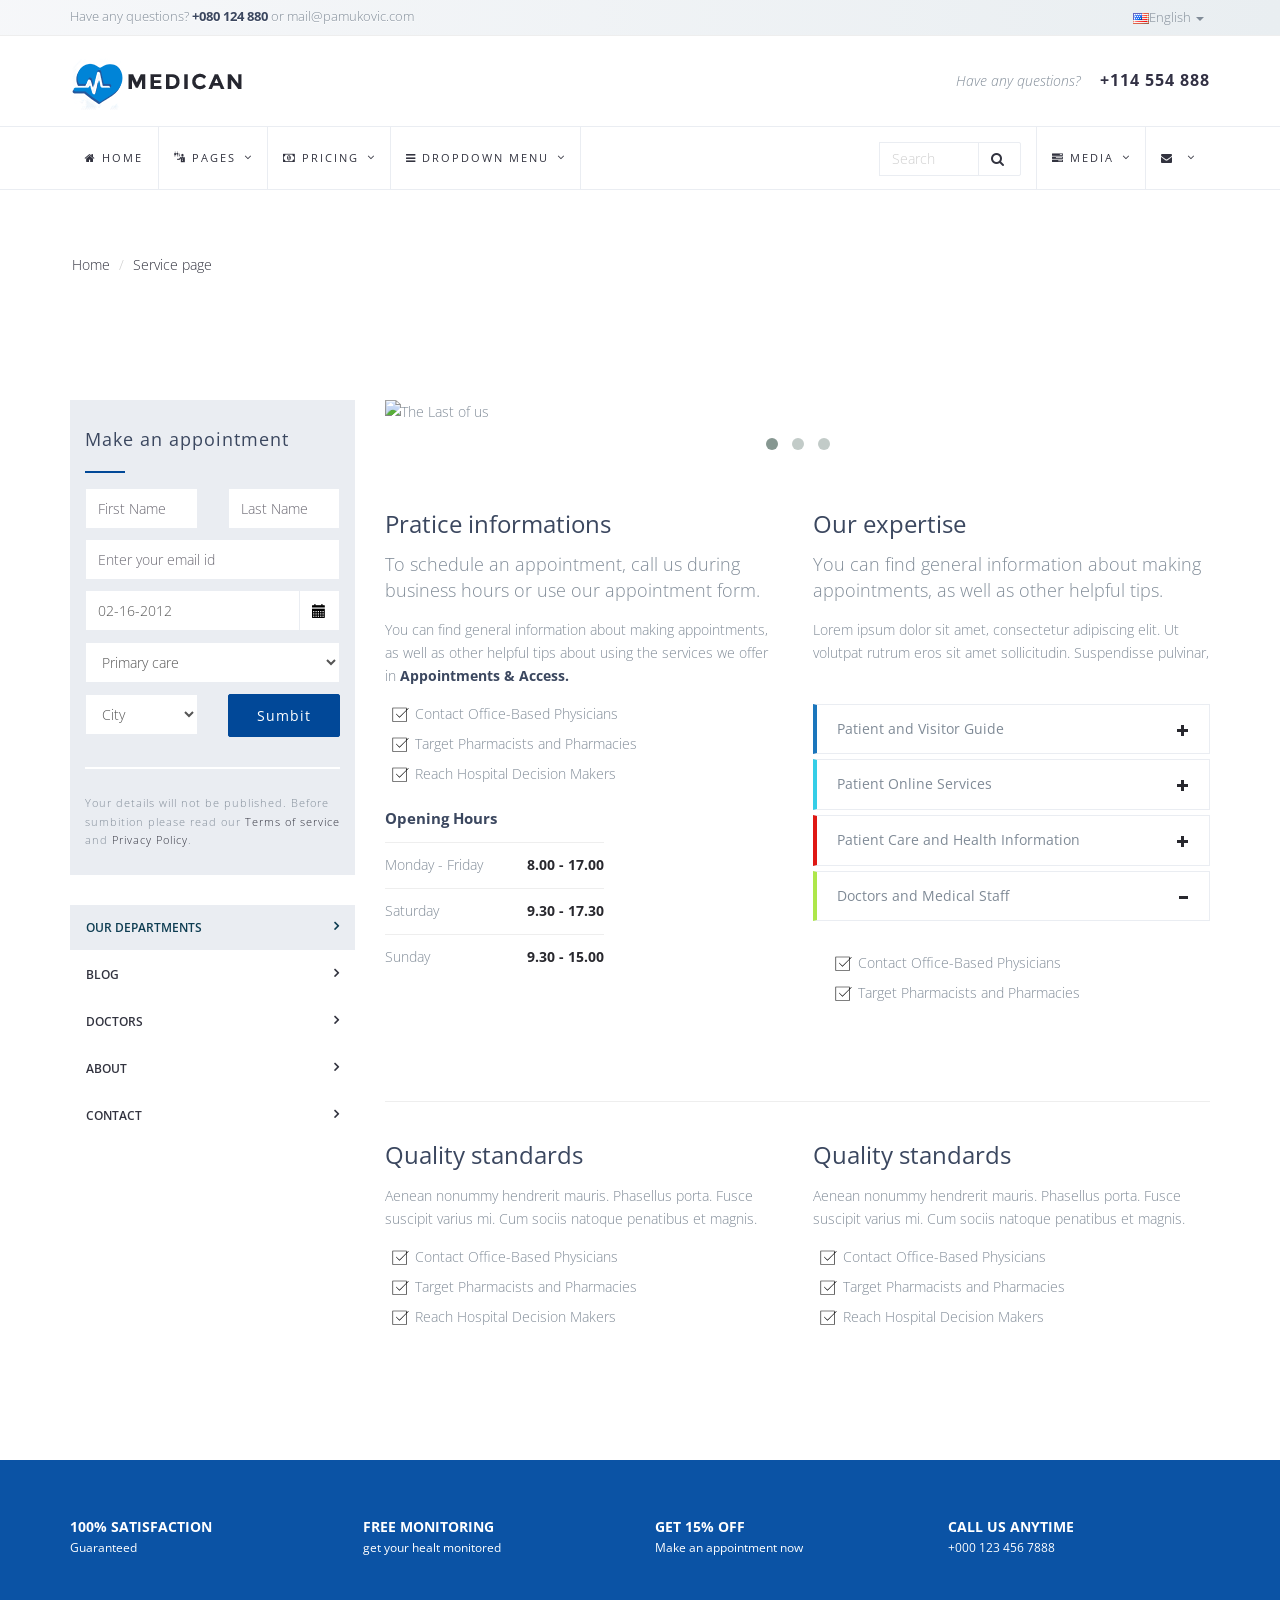
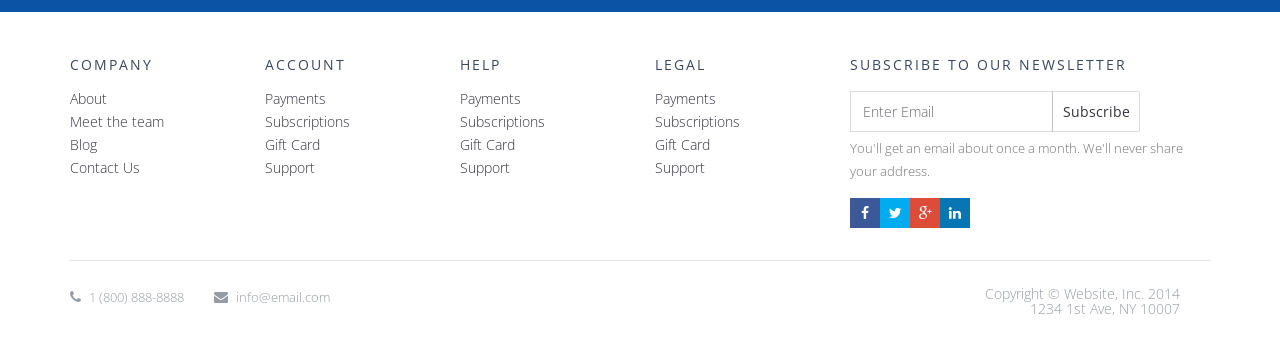
==== about_us.html @ ff120c90 "start" ====
<!DOCTYPE html>
<html lang="en">

<head>
    <meta charset="utf-8">
    <meta http-equiv="X-UA-Compatible" content="IE=edge">
    <meta name="viewport" content="width=device-width, initial-scale=1">
    <meta name="description" content="">
    <meta name="author" content="Codenpixel">
    <title>Medical Health HTML Bootstrap template</title>
    <!-- Bootstrap core CSS -->
    <link href="css/bootstrap.min.css" rel="stylesheet">
    <!-- WebFonts core CSS -->
    <link href="css/fonts.css" rel="stylesheet">
    <link href="css/animsition.css" rel="stylesheet">
    <!-- Simple Line Icons -->
    <link href="MegaNavbar/assets/plugins/simple-line-icons/simple-line-icons.css" rel="stylesheet">
    <!-- OWL -->
    <link href="css/owl.carousel.css" rel="stylesheet">
    <!-- REVOLUTION BANNER CSS SETTINGS -->
    <link rel="stylesheet" type="text/css" href="rs-plugin/css/settings.css" media="screen" />
    <!-- MegaNavbar-->
    <link rel="stylesheet" type="text/css" href="MegaNavbar/assets/css/MegaNavbar.min.css">
    <link rel="stylesheet" type="text/css" href="MegaNavbar/assets/css/skins/navbar-default.css">
    <link rel="stylesheet" type="text/css" href="MegaNavbar/assets/css/animation/animation.css">
    <!-- Custom styles for this template -->
    <link href="css/style.css" rel="stylesheet">
    <!-- Goole fonts -->
    <link href="http://fonts.googleapis.com/css?family=Open+Sans:300italic,400,300,600,700,800" rel="stylesheet" type="text/css">
    <!-- HTML5 shim and Respond.js for IE8 support of HTML5 elements and media queries -->
    <!--[if lt IE 9]>
      <script src="https://oss.maxcdn.com/html5shiv/3.7.2/html5shiv.min.js"></script>
      <script src="https://oss.maxcdn.com/respond/1.4.2/respond.min.js"></script>
      <![endif]-->
</head>

<body>
    <div class="animsition">
        <div class="wrapper">
            <header id="header">
                <!-- Top Header Section Start -->
                <div class="top-bar bg-light hdden-xs">
                    <div class="container">
                        <div class="row">
                            <div class="col-sm-4 list-inline list-unstyled no-margin hidden-xs">
                                <p class="no-margin">Have any questions? <strong>+080 124 880</strong> or mail@pamukovic.com</p>
                            </div>
                            <div class="btn-group pull-right col-sm-8">
                                <button class="dropdown-toggle language" type="button" data-toggle="dropdown" aria-expanded="false">
                                    <img src="images/us.png" width="16" height="11" alt="EN Language">English <span class="caret"></span>
                                </button>
                                <ul class="dropdown-menu no-border-radius no-shadow">
                                    <li>
                                        <a href="#">
                                            <img src="images/us.png" width="16" height="11" alt="EN Language">[US] English
                                        </a>
                                    </li>
                                    <li>
                                        <a href="#">
                                            <img src="images/de.png" width="16" height="11" alt="DE Language">[DE] German
                                        </a>
                                    </li>
                                    <li>
                                        <a href="#">
                                            <img src="images/fr.png" width="16" height="11" alt="FR Language">[FR] French
                                        </a>
                                    </li>
                                    <li>
                                        <a href="#">
                                            <img src="images/ru.png" width="16" height="11" alt="RU Language">[RU] Russian
                                        </a>
                                    </li>
                                </ul>
                            </div>
                        </div>
                    </div>
                </div>
                <!-- /.top bar -->
                <!-- begin Logo and info -->
                <div class="container middle-bar hidden-xs">
                    <div class="row">
                        <a href="index.html" class="logo col-sm-3">
                            <img src="images/logo-dark.png" class="img-responsive" alt="" />
                        </a>
                        <div class="col-sm-8 col-sm-offset-1 contact-info">
                            <p>Have any questions? <span>+114 554 888</span>
                            </p>
                        </div>
                    </div>
                </div>
                <!-- /.middle -->
                <!-- begin MegaNavbar-->
                <div class="nav-wrap-holder">
                    <div class="container" id="nav_wrapper">
                        <nav class="navbar navbar-static-top navbar-default no-border-radius xs-height100" id="main_navbar" role="navigation">
                            <div class="container-fluid">
                                <!-- Brand and toggle get grouped for better mobile display -->
                                <div class="navbar-header">
                                    <button type="button" class="navbar-toggle" data-toggle="collapse" data-target="#MegaNavbarID">
                                        <span class="sr-only">Toggle navigation</span>
                                        <span class="icon-bar"></span><span class="icon-bar"></span><span class="icon-bar"></span>
                                    </button>
                                    <a href="index.html" class="navbar-brand logo col-sm-3 visible-xs-block">
                                        <img src="images/logo-dark.png" class="img-responsive" alt="" />
                                    </a>
                                </div>
                                <!-- Collect the nav links, forms, and other content for toggling -->
                                <div class="collapse navbar-collapse" id="MegaNavbarID">
                                    <!-- regular link -->
                                    <ul class="nav navbar-nav navbar-left">
                                        <li><a href="index.html"><i class="fa fa-home"></i> <span class="hidden-sm">Home</span></a>
                                        </li>
                                        <li class="divider"></li>
                                        <li class="dropdown-full no-shadow no-border-radius">
                                            <a data-toggle="dropdown" href="javascript:void(0);" class="dropdown-toggle"><span class="icon-i-family-practice" aria-hidden="true"></span>&nbsp;<span class="hidden-sm hidden-md reverse">Pages</span><span class="caret"></span></a>
                                            <div class="dropdown-menu row drop-image">
                                                <ul class="row">
                                                    <li class="col-xs-6 col-sm-3 col-md-3 col-lg-3">
                                                        <ul>
                                                            <li class="dropdown-header">Service pages</li>
                                                            <li><a href="service-details.html">Service details</a>
                                                            </li>
                                                            <li><a href="service.html">Service list</a>
                                                            </li>
                                                            <li class="divider"></li>
                                                            <li class="dropdown-header">Extra pages</li>
                                                            <li><a href="timetable.html">jQuery timetable page</a>
                                                            </li>
                                                            <li><a href="pricing.html">Pricing</a>
                                                            </li>
                                                            <li><a href="contact.html">Contact</a>
                                                            </li>
                                                            <li><a href="faq.html">FAQ page</a>
                                                            </li>
                                                        </ul>
                                                    </li>
                                                    <li class="col-xs-6 col-sm-3 col-md-3 col-lg-3">
                                                        <ul>
                                                            <li class="dropdown-header">Template features</li>
                                                            <li><a href="icons.html">Medical Icons</a>
                                                            </li>
                                                            <li><a href="features.html">Elements</a>
                                                            </li>
                                                            <li class="divider"></li>
                                                            <li class="dropdown-header">Blog pages</li>
                                                            <li><a href="blog-post.html">Blog post</a>
                                                            </li>
                                                            <li><a href="blog.html">Blog</a>
                                                            </li>
                                                        </ul>
                                                    </li>
                                                    <li class="col-xs-6 col-sm-3 col-md-3 col-lg-3">
                                                        <ul>
                                                            <li class="dropdown-header">Info pages</li>
                                                            <li><a href="about_us.html">About us page</a>
                                                            </li>
                                                            <li><a href="about_2.html">Team page</a>
                                                            </li>
                                                            <li class="divider"></li>
                                                            <li class="dropdown-header">Newsletter</li>
                                                            <li>
                                                                <form class="form" role="form">
                                                                    <div class="form-group">
                                                                        <label class="sr-only" for="email">Email address</label>
                                                                        <input type="email" class="form-control" id="e-mail" placeholder="Enter email">
                                                                    </div>
                                                                    <button type="submit" class="btn btn-primary btn-block btn-fill">Sign in</button>
                                                                </form>
                                                            </li>
                                                        </ul>
                                                    </li>
                                                    <li class="col-xs-6 col-sm-3 col-md-3 col-lg-3 hidden-xs">
                                                        <figure>
                                                            <img src="http://placehold.it/400x600" class="img-responsive menu-img" alt="">
                                                        </figure>
                                                    </li>
                                                </ul>
                                            </div>
                                        </li>
                                        <li class="divider"></li>
                                        <!-- dropdown active -->
                                        <li class="dropdown-full no-border-radius no-shadow">
                                            <a data-toggle="dropdown" href="javascript:void(0);" class="dropdown-toggle"><i class="fa fa-money"></i>&nbsp;<span class="hidden-sm hidden-md reverse">Pricing</span><span class="caret"></span></a>
                                            <div class="dropdown-menu no-padding HingeUpToDown">
                                                <ul id="myTab" style="margin-top: 1px;">
                                                    <li class="col-lg-3 col-md-3 col-sm-3 col-xs-6 no-padding active"><a href="#1" data-toggle="tab">Dental care</a>
                                                    </li>
                                                    <li class="col-lg-3 col-md-3 col-sm-3 col-xs-6 no-padding"><a href="#2" data-toggle="tab">Mental health</a>
                                                    </li>
                                                    <li class="col-lg-3 col-md-3 col-sm-3 col-xs-6 no-padding"><a href="#3" data-toggle="tab">Gnathological treatment</a>
                                                    </li>
                                                    <li class="col-lg-3 col-md-3 col-sm-3 col-xs-6 no-padding"><a href="pricing.html">View All Prices</a>
                                                    </li>
                                                </ul>
                                                <div id="myTabContent" class="tab-content">
                                                    <div class="tab-pane active" id="1">
                                                        <ul class="row">
                                                            <li class="col-lg-12 col-md-12 col-sm-12 col-xs-12 dropdown-header text-center" style="margin: 0 -1px; width: calc(100% + 2px); padding:0 15px;">
                                                                <h4 class="bg-blue-light">
                                                      You can find our prices here. For a personalized calculation please Contact us
                                                   </h4>
                                                            </li>
                                                        </ul>
                                                        <div class="divided">
                                                            <ul class="category-procedures col-sm-3 col-xs-6 col-md-3 h-divided">
                                                                <li class="first">
                                                                    <a href="#">
                                                                        <span class="price">€345</span>
                                                                        <span class="text"><strong>Consultation</strong> from</span>
                                                                    </a>
                                                                </li>
                                                                <li>
                                                                    <a href="#">
                                                                        <span class="price">€124</span>
                                                                        <span class="text"><strong>Digital X-Ray</strong></span>
                                                                    </a>
                                                                </li>
                                                                <li>
                                                                    <a href="#">
                                                                        <span class="price">€160</span>
                                                                        <span class="text"><strong>CT Scan</strong></span>
                                                                    </a>
                                                                </li>
                                                                <li class="last">
                                                                    <a href="#">
                                                                        <span class="price">€29</span>
                                                                        <span class="text"><strong>Gnathological treatment </strong></span>
                                                                    </a>
                                                                </li>
                                                            </ul>
                                                            <ul class="category-procedures col-sm-3 col-xs-6 col-md-3 h-divided">
                                                                <li class="first">
                                                                    <a href="#">
                                                                        <span class="price">€345</span>
                                                                        <span class="text"><strong>Dental Implants</strong> from</span>
                                                                    </a>
                                                                </li>
                                                                <li>
                                                                    <a href="#">
                                                                        <span class="price">€124</span>
                                                                        <span class="text"><strong>Crowns</strong> from</span>
                                                                    </a>
                                                                </li>
                                                                <li>
                                                                    <a href="#">
                                                                        <span class="price">€160</span>
                                                                        <span class="text"><strong>Crowns</strong> from</span>
                                                                    </a>
                                                                </li>
                                                                <li class="last">
                                                                    <a href="#">
                                                                        <span class="price">€29</span>
                                                                        <span class="text"><strong>Veneers</strong> from</span>
                                                                    </a>
                                                                </li>
                                                            </ul>
                                                            <ul class="category-procedures col-sm-3 col-xs-6 col-md-3 h-divided">
                                                                <li class="first">
                                                                    <a href="#">
                                                                        <span class="price">€345</span>
                                                                        <span class="text"><strong>Dental Implants</strong> from</span>
                                                                    </a>
                                                                </li>
                                                                <li>
                                                                    <a href="#">
                                                                        <span class="price">€124</span>
                                                                        <span class="text"><strong>Crowns</strong> from</span>
                                                                    </a>
                                                                </li>
                                                                <li>
                                                                    <a href="#">
                                                                        <span class="price">€160</span>
                                                                        <span class="text"><strong>Crowns</strong> from</span>
                                                                    </a>
                                                                </li>
                                                                <li class="last">
                                                                    <a href="#">
                                                                        <span class="price">€29</span>
                                                                        <span class="text"><strong>Veneers</strong> from</span>
                                                                    </a>
                                                                </li>
                                                            </ul>
                                                            <ul class="category-procedures col-sm-3 col-xs-6 col-md-3 h-divided">
                                                                <li class="first">
                                                                    <a href="#">
                                                                        <span class="price">€345</span>
                                                                        <span class="text"><strong>Dental Implants</strong> from</span>
                                                                    </a>
                                                                </li>
                                                                <li>
                                                                    <a href="#">
                                                                        <span class="price">€124</span>
                                                                        <span class="text"><strong>Crowns</strong> from</span>
                                                                    </a>
                                                                </li>
                                                                <li>
                                                                    <a href="#">
                                                                        <span class="price">€160</span>
                                                                        <span class="text"><strong>Crowns</strong> from</span>
                                                                    </a>
                                                                </li>
                                                                <li class="last">
                                                                    <a href="#">
                                                                        <span class="price">€29</span>
                                                                        <span class="text"><strong>Veneers</strong> from</span>
                                                                    </a>
                                                                </li>
                                                            </ul>
                                                        </div>
                                                    </div>
                                                    <div class="tab-pane" id="2">
                                                        <ul class="row">
                                                            <li class="col-lg-12 col-md-12 col-sm-12 col-xs-12 dropdown-header text-center" style="margin: 0 -1px; width: calc(100% + 2px); padding:0 15px;">
                                                                <h4 class="bg-green color-white">
                                                      You can find our prices here. For a personalized calculation please Contact us
                                                   </h4>
                                                            </li>
                                                        </ul>
                                                        <div class="divided">
                                                            <ul class="category-procedures col-sm-3 col-xs-6 col-md-3 h-divided">
                                                                <li class="first">
                                                                    <a href="#">
                                                                        <span class="price">€95</span>
                                                                        <span class="text"><strong>Paediatric</strong> from</span>
                                                                    </a>
                                                                </li>
                                                                <li>
                                                                    <a href="#">
                                                                        <span class="price">€200</span>
                                                                        <span class="text"><strong>Genetic</strong></span>
                                                                    </a>
                                                                </li>
                                                                <li>
                                                                    <a href="#">
                                                                        <span class="price">€160</span>
                                                                        <span class="text"><strong>CT Scan</strong></span>
                                                                    </a>
                                                                </li>
                                                                <li class="last">
                                                                    <a href="#">
                                                                        <span class="price">€29</span>
                                                                        <span class="text"><strong>Gnathological treatment </strong></span>
                                                                    </a>
                                                                </li>
                                                            </ul>
                                                            <ul class="category-procedures col-sm-3 col-xs-6 col-md-3 h-divided">
                                                                <li class="first">
                                                                    <a href="#">
                                                                        <span class="price">€345</span>
                                                                        <span class="text"><strong>Dental Implants</strong> from</span>
                                                                    </a>
                                                                </li>
                                                                <li>
                                                                    <a href="#">
                                                                        <span class="price">€124</span>
                                                                        <span class="text"><strong>Crowns</strong> from</span>
                                                                    </a>
                                                                </li>
                                                                <li>
                                                                    <a href="#">
                                                                        <span class="price">€160</span>
                                                                        <span class="text"><strong>Crowns</strong> from</span>
                                                                    </a>
                                                                </li>
                                                                <li class="last">
                                                                    <a href="#">
                                                                        <span class="price">€29</span>
                                                                        <span class="text"><strong>Veneers</strong> from</span>
                                                                    </a>
                                                                </li>
                                                            </ul>
                                                            <ul class="category-procedures col-sm-3 col-xs-6 col-md-3 h-divided">
                                                                <li class="first">
                                                                    <a href="#">
                                                                        <span class="price">€345</span>
                                                                        <span class="text"><strong>Dental Implants</strong> from</span>
                                                                    </a>
                                                                </li>
                                                                <li>
                                                                    <a href="#">
                                                                        <span class="price">€124</span>
                                                                        <span class="text"><strong>Crowns</strong> from</span>
                                                                    </a>
                                                                </li>
                                                                <li>
                                                                    <a href="#">
                                                                        <span class="price">€160</span>
                                                                        <span class="text"><strong>Crowns</strong> from</span>
                                                                    </a>
                                                                </li>
                                                                <li class="last">
                                                                    <a href="#">
                                                                        <span class="price">€29</span>
                                                                        <span class="text"><strong>Veneers</strong> from</span>
                                                                    </a>
                                                                </li>
                                                            </ul>
                                                            <ul class="category-procedures col-sm-3 col-xs-6 col-md-3 h-divided">
                                                                <li class="first">
                                                                    <a href="#">
                                                                        <span class="price">€345</span>
                                                                        <span class="text"><strong>Dental Implants</strong> from</span>
                                                                    </a>
                                                                </li>
                                                                <li>
                                                                    <a href="#">
                                                                        <span class="price">€124</span>
                                                                        <span class="text"><strong>Crowns</strong> from</span>
                                                                    </a>
                                                                </li>
                                                                <li>
                                                                    <a href="#">
                                                                        <span class="price">€160</span>
                                                                        <span class="text"><strong>Crowns</strong> from</span>
                                                                    </a>
                                                                </li>
                                                                <li class="last">
                                                                    <a href="#">
                                                                        <span class="price">€29</span>
                                                                        <span class="text"><strong>Veneers</strong> from</span>
                                                                    </a>
                                                                </li>
                                                            </ul>
                                                        </div>
                                                    </div>
                                                    <div class="tab-pane " id="videohive">
                                                        <ul class="row">
                                                            <li class="col-lg-12 col-md-12 col-sm-12 col-xs-12 dropdown-header text-center" style="margin: 0 -1px; width: calc(100% + 2px); padding:0 15px;">
                                                                <h4 class="bg-red color-white">
                                                      You can find our prices here. For a personalized calculation please Contact us
                                                   </h4>
                                                            </li>
                                                        </ul>
                                                        <div class="divided">
                                                            <ul class="category-procedures col-sm-3 col-xs-6 col-md-3 h-divided">
                                                                <li class="first">
                                                                    <a href="#">
                                                                        <span class="price">€345</span>
                                                                        <span class="text"><strong>Consultation</strong> from</span>
                                                                    </a>
                                                                </li>
                                                                <li>
                                                                    <a href="#">
                                                                        <span class="price">€124</span>
                                                                        <span class="text"><strong>Digital X-Ray</strong></span>
                                                                    </a>
                                                                </li>
                                                                <li>
                                                                    <a href="#">
                                                                        <span class="price">€160</span>
                                                                        <span class="text"><strong>CT Scan</strong></span>
                                                                    </a>
                                                                </li>
                                                                <li class="last">
                                                                    <a href="#">
                                                                        <span class="price">€29</span>
                                                                        <span class="text"><strong>Gnathological treatment </strong></span>
                                                                    </a>
                                                                </li>
                                                            </ul>
                                                            <ul class="category-procedures col-sm-3 col-xs-6 col-md-3 h-divided">
                                                                <li class="first">
                                                                    <a href="#">
                                                                        <span class="price">€345</span>
                                                                        <span class="text"><strong>Dental Implants</strong> from</span>
                                                                    </a>
                                                                </li>
                                                                <li>
                                                                    <a href="#">
                                                                        <span class="price">€124</span>
                                                                        <span class="text"><strong>Crowns</strong> from</span>
                                                                    </a>
                                                                </li>
                                                                <li>
                                                                    <a href="#">
                                                                        <span class="price">€160</span>
                                                                        <span class="text"><strong>Crowns</strong> from</span>
                                                                    </a>
                                                                </li>
                                                                <li class="last">
                                                                    <a href="#">
                                                                        <span class="price">€29</span>
                                                                        <span class="text"><strong>Veneers</strong> from</span>
                                                                    </a>
                                                                </li>
                                                            </ul>
                                                            <ul class="category-procedures col-sm-3 col-xs-6 col-md-3 h-divided">
                                                                <li class="first">
                                                                    <a href="#">
                                                                        <span class="price">€345</span>
                                                                        <span class="text"><strong>Dental Implants</strong> from</span>
                                                                    </a>
                                                                </li>
                                                                <li>
                                                                    <a href="#">
                                                                        <span class="price">€124</span>
                                                                        <span class="text"><strong>Crowns</strong> from</span>
                                                                    </a>
                                                                </li>
                                                                <li>
                                                                    <a href="#">
                                                                        <span class="price">€160</span>
                                                                        <span class="text"><strong>Crowns</strong> from</span>
                                                                    </a>
                                                                </li>
                                                                <li class="last">
                                                                    <a href="#">
                                                                        <span class="price">€29</span>
                                                                        <span class="text"><strong>Veneers</strong> from</span>
                                                                    </a>
                                                                </li>
                                                            </ul>
                                                            <ul class="category-procedures col-sm-3 col-xs-6 col-md-3 h-divided">
                                                                <li class="first">
                                                                    <a href="#">
                                                                        <span class="price">€345</span>
                                                                        <span class="text"><strong>Dental Implants</strong> from</span>
                                                                    </a>
                                                                </li>
                                                                <li>
                                                                    <a href="#">
                                                                        <span class="price">€124</span>
                                                                        <span class="text"><strong>Crowns</strong> from</span>
                                                                    </a>
                                                                </li>
                                                                <li>
                                                                    <a href="#">
                                                                        <span class="price">€160</span>
                                                                        <span class="text"><strong>Crowns</strong> from</span>
                                                                    </a>
                                                                </li>
                                                                <li class="last">
                                                                    <a href="#">
                                                                        <span class="price">€29</span>
                                                                        <span class="text"><strong>Veneers</strong> from</span>
                                                                    </a>
                                                                </li>
                                                            </ul>
                                                        </div>
                                                    </div>
                                                </div>
                                            </div>
                                        </li>
                                        <!-- divider -->
                                        <li class="divider"></li>
                                        <!-- dropdown short. Forced show on small devices on hover  -->
                                        <li class="dropdown-short">
                                            <a data-toggle="dropdown" href="javascript:void(0);" class="dropdown-toggle"><i class="fa fa-bars"></i>&nbsp;<span class="hidden-sm hidden-md reverse">Dropdown menu</span><span class="caret"></span></a>
                                            <ul class="dropdown-menu no-border-radius no-shadow">
                                                <li class="divider no-margin"></li>
                                                <li class="dropdown-right-onclick">
                                                    <!-- Menu item with submenu -->
                                                    <a href="javascript:void(0);" data-toggle="collapse" data-target="#id_1" class="dropdown-toggle collapsed"><i class="fa fa-bars"></i> With submenu<span class="desc">Drop down on click to the right</span></a>
                                                    <!-- start submenu -->
                                                    <ul class="dropdown-menu no-shadow collapse" id="id_1">
                                                        <li class="divider"></li>
                                                        <li class="dropdown-right-onclick">
                                                            <!-- Menu item with submenu -->
                                                            <a href="javascript:void(0);" data-toggle="collapse" data-target="#id_2" class="dropdown-toggle collapsed"><i class="fa fa-bars"></i> With submenu<span class="desc">Drop down on click to the right</span></a>
                                                            <!-- start submenu -->
                                                            <ul class="dropdown-menu no-border-radius no-shadow collapse" id="id_2">
                                                                <li class="dropdown-header">Submenu header</li>
                                                                <li class="divider"></li>
                                                                <li><a href="javascript:void(0);" class="">Default item<span class="desc">Default item description</span></a>
                                                                </li>
                                                                <li class="active"><a href="javascript:void(0);" class="">Active item<span class="desc">Active item description</span></a>
                                                                </li>
                                                                <li><a href="javascript:void(0);" class="">Disabled item<span class="desc">Disabled item description</span></a>
                                                                </li>
                                                                <li><a href="javascript:void(0);" class="">Open item<span class="desc">Open item description</span></a>
                                                                </li>
                                                                <li class="divider"></li>
                                                                <li><a href="javascript:void(0);">Separated link</a>
                                                                </li>
                                                            </ul>
                                                            <!-- end submenu -->
                                                        </li>
                                                        <li><a href="javascript:void(0);" class="">Default item<span class="desc">Default item description</span></a>
                                                        </li>
                                                        <li class="active"><a href="javascript:void(0);" class="">Active item<span class="desc">Active item description</span></a>
                                                        </li>
                                                        <li><a href="javascript:void(0);" class="">Disabled item<span class="desc">Disabled item description</span></a>
                                                        </li>
                                                        <li><a href="javascript:void(0);" class="">Open item<span class="desc">Open item description</span></a>
                                                        </li>
                                                        <li class="divider"></li>
                                                        <li><a href="javascript:void(0);">Separated link</a>
                                                        </li>
                                                    </ul>
                                                    <!-- end submenu -->
                                                </li>
                                                <li class="no-margin divider"></li>
                                                <li><a href="javascript:void(0);">Default item<span class="desc">Default item description</span></a>
                                                </li>
                                                <li class="active"><a href="javascript:void(0);" class="">Active item<span class="desc">Active item description</span></a>
                                                </li>
                                                <li class="disabled"><a href="javascript:void(0);" class="">Disabled item<span class="desc">Disabled item description</span></a>
                                                </li>
                                                <li class="open"><a href="javascript:void(0);" class="">Open item<span class="desc">Open item description</span></a>
                                                </li>
                                                <li class="divider"></li>
                                            </ul>
                                        </li>
                                        <!-- divider -->
                                        <li class="divider"></li>
                                    </ul>
                                    <ul class="nav navbar-nav navbar-right">
                                        <li>
                                            <!-- search form -->
                                            <form class="navbar-form-expanded navbar-form navbar-left visible-lg-block visible-md-block visible-xs-block" role="search">
                                                <div class="input-group">
                                                    <input type="text" class="form-control" data-width="80px" data-width-expanded="170px" placeholder="Search" name="query">
                                                    <span class="input-group-btn"><button class="btn btn-default" type="submit"><i class="fa fa-search"></i>&nbsp;</button></span>
                                                </div>
                                            </form>
                                        </li>
                                        <li class="dropdown-grid visible-sm-block">
                                            <a data-toggle="dropdown" href="javascript:void(0);" class="dropdown-toggle"><i class="fa fa-search"></i>&nbsp;</a>
                                            <div class="dropdown-grid-wrapper" role="menu">
                                                <ul class="dropdown-menu col-sm-6">
                                                    <li>
                                                        <form class="no-margin">
                                                            <div class="input-group">
                                                                <input type="text" class="form-control">
                                                                <span class="input-group-btn"><button class="btn btn-default" type="submit">&nbsp;<i class="fa fa-search"></i></button></span>
                                                            </div>
                                                        </form>
                                                    </li>
                                                </ul>
                                            </div>
                                        </li>
                                        <li class="divider"></li>
                                        <li class="dropdown-grid">
                                            <a data-toggle="dropdown" href="javascript:void(0);" class="dropdown-toggle"><i class="fa fa-tasks"></i>&nbsp;<span class="hidden-sm hidden-md reverse">Media</span><span class="caret"></span></a>
                                            <div class="dropdown-grid-wrapper" role="menu">
                                                <ul class="dropdown-menu no-border-radius no-shadow col-xs-12 col-sm-9 col-md-8 col-lg-7">
                                                    <li>
                                                        <div id="carousel-eg" class="carousel slide" data-ride="carousel">
                                                            <div class="row">
                                                                <div class="col-lg-3 col-md-3 col-sm-3 col-xs-3 divided">
                                                                    <ol class="carousel-indicators navbar-carousel-indicators h-divided">
                                                                        <li data-target="#carousel-eg" data-slide-to="0" class="active"><a href="javascript:void(0);" class="">Vimeo<span class="hidden-sm hidden-xs desc">embed your vimeo videos</span></a>
                                                                        </li>
                                                                        <li data-target="#carousel-eg" data-slide-to="1" class=""><a href="javascript:void(0);" class="">Youtube<span class="hidden-sm hidden-xs desc">any youtube video</span></a>
                                                                        </li>
                                                                        <li data-target="#carousel-eg" data-slide-to="2" class=""><a href="javascript:void(0);" class="">Image<span class="hidden-sm hidden-xs desc">image showcase</span></a>
                                                                        </li>
                                                                        <li data-target="#carousel-eg" data-slide-to="3" class=""><a href="javascript:void(0);" class="">Image<span class="hidden-sm hidden-xs desc">Short description</span></a>
                                                                        </li>
                                                                    </ol>
                                                                </div>
                                                                <div class="col-lg-9 col-md-9 col-sm-9 col-xs-9">
                                                                    <div class="carousel-inner">
                                                                        <div class="item active">
                                                                            <div class="responsive-video">
                                                                                <iframe src="//player.vimeo.com/video/77534721" width="500" height="281" frameborder="0" webkitallowfullscreen mozallowfullscreen allowfullscreen></iframe>
                                                                            </div>
                                                                        </div>
                                                                        <div class="item">
                                                                            <div class="responsive-video">
                                                                                <iframe src="//player.vimeo.com/video/77534721" width="500" height="281" frameborder="0" webkitallowfullscreen mozallowfullscreen allowfullscreen></iframe>
                                                                            </div>
                                                                        </div>
                                                                        <div class="item">
                                                                            <div class="embed-responsive embed-responsive-16by9">
                                                                                <img class="embed-responsive-item" src="http://placehold.it/400x200" alt="">
                                                                            </div>
                                                                        </div>
                                                                        <div class="item">
                                                                            <div class="embed-responsive embed-responsive-16by9">
                                                                                <img class="embed-responsive-item" src="http://placehold.it/400x200" alt="">
                                                                            </div>
                                                                        </div>
                                                                    </div>
                                                                </div>
                                                            </div>
                                                        </div>
                                                    </li>
                                                </ul>
                                            </div>
                                        </li>
                                        <li class="divider"></li>
                                        <!-- dropdown grid -->
                                        <li class="dropdown-full">
                                            <a data-toggle="dropdown" href="javascript:void(0);" class="dropdown-toggle"><i class="fa fa-envelope"></i>&nbsp;<span class="hidden-sm hidden-md hidden-lg reverse">Account</span><span class="caret"></span></a>
                                            <ul class="dropdown-menu no-shadow no-border-radius space-xs">
                                                <li class="col-sm-4">
                                                    <address>
                                             <br>
                                             <strong>Brand, Inc.</strong><br>
                                             123 Folsom Ave, Suite 600<br>
                                             San Francisco, CA 94107<br>
                                             <abbr title="Phone">Phone:</abbr> (123) 456-7890<br>
                                             <abbr title="Mobile Phone">Mobile:</abbr> (098) 765-4321
                                          </address>
                                                    <address>
                                             <strong>Full Name</strong><br>
                                             <a href="mailto:#">first.last@example.com</a>
                                          </address>
                                                    <div class="open-hours">
                                                        <p>Monday - Friday <span>8.00 - 17.00</span>
                                                        </p>
                                                        <p>Saturday <span>9.30 - 17.30</span>
                                                        </p>
                                                        <p>Sunday <span>9.30 - 15.00</span>
                                                        </p>
                                                    </div>
                                                </li>
                                                <li class="col-sm-7 col-sm-offset-1">
                                                    <div id="message"></div>
                                                    <form method="post" action="contact.php" name="contactform" id="contactform">
                                                        <fieldset>
                                                            <input class="form-control" name="name" type="text" id="name" size="30" value="" placeholder="Name" />
                                                            <br />
                                                            <input class="form-control" name="email" type="text" id="email" size="30" value="" placeholder="E-mail" />
                                                            <br />
                                                            <input class="form-control" name="phone" type="text" id="phone" size="30" value="" placeholder="Phone" />
                                                            <br />
                                                            <select class="form-control" name="subject" id="subject">
                                                                <option value="0" selected="selected">Select your reason</option>
                                                                <option value="1">Appointment</option>
                                                                <option value="2">Support</option>
                                                                <option value="3">Emergency</option>
                                                            </select>
                                                            <br />
                                                            <textarea class="form-control" name="comments" cols="40" rows="3" id="comments" style="width: 100%;" placeholder="Your comments"></textarea>
                                                            <p><span class="required">*</span> Are you human?</p>
                                                            <label for="verify" accesskey="V">&nbsp;&nbsp;&nbsp;3 + 1 =</label>
                                                            <input name="verify" type="text" id="verify" size="4" value="" style="width: 30px; border:1px solid #eee;" />
                                                            <br />
                                                            <br />
                                                            <input type="submit" class="btn btn-primary btn-fill" id="submit" value="Submit" />
                                                        </fieldset>
                                                    </form>
                                                </li>
                                            </ul>
                                        </li>
                                    </ul>
                                </div>
                            </div>
                        </nav>
                    </div>
                </div>
                <!-- /.div nav wrap holder -->
            </header>
            <!-- end MegaNavbar-->
            <div id="service-sidebar">
                <div id="masthead" class="bg-image" data-image-src="http://placehold.it/1920x500">
                    <div class="container">
                        <div class="row">
                            <div class="col-md-6">
                                <ol class="breadcrumb">
                                    <li><a href="#">Home</a>
                                    </li>
                                    <li><a href="#">Service page</a>
                                    </li>
                                </ol>
                            </div>
                        </div>
                    </div>
                    <!--/container-->
                </div>
                <div class="container space-sm">
                    <div class="col-sm-3">
                        <div class="book-box row">
                            <div class="book-form">
                                <h4 class="hr-after">Make an appointment</h4>
                                <div class="row">
                                    <p class="col-md-6 col-sm-6">
                                        <input class="form-control" type="text" placeholder="First Name" required="">
                                    </p>
                                    <p class="col-md-6 col-sm-6">
                                        <input class="form-control" type="text" placeholder="Last Name" required="">
                                    </p>
                                </div>
                                <p>
                                    <input class="form-control" type="email" placeholder="Enter your email id" required="">
                                </p>
                                <div class="row">
                                    <div class="col-md-12">
                                        <div class="input-group date">
                                            <input type="text" class="form-control" value="02-16-2012" id="dp">
                                            <span class="input-group-addon"><span class="glyphicon glyphicon-calendar"></span></span>
                                        </div>
                                    </div>
                                </div>
                                <div class="form-group">
                                    <select class="form-control" id="departments" name="departments">
                                        <option value="secondary">Primary care</option>
                                        <option value="sr secondary">Cardio</option>
                                        <option value="graduate">Rheumatologists</option>
                                        <option value="none">None</option>
                                    </select>
                                </div>
                                <div class="row">
                                    <p class="col-md-6 col-sm-6">
                                        <select class="form-control">
                                            <option value="0" selected="" disabled="">City</option>
                                            <option value="1">Sarajevo</option>
                                            <option value="2">Tuzla</option>
                                            <option value="3">Gradacac</option>
                                        </select>
                                    </p>
                                    <p class="col-md-6 col-sm-6">
                                        <a href="#" class="btn btn-primary btn-fill btn-block">Sumbit</a>
                                    </p>
                                </div>
                                <hr style="border:1px solid #fff">
                                <p class="help-block">Your details will not be published. Before sumbition please read our <a href="#">Terms of service</a> and <a href="#">Privacy Policy</a>.</p>
                            </div>
                        </div>
                        <!-- /.form -->
                        <div class="spacer30"></div>
                        <div class="block clearfix row">
                            <nav>
                                <ul class="nav nav-pills nav-stacked">
                                    <li class="active"><a href="#">Our departments</a>
                                    </li>
                                    <li><a href="#">Blog</a>
                                    </li>
                                    <li><a href="#">Doctors</a>
                                    </li>
                                    <li><a href="#">About</a>
                                    </li>
                                    <li><a href="#">Contact</a>
                                    </li>
                                </ul>
                            </nav>
                        </div>
                        <!-- / nav block -->
                    </div>
                    <!-- /.col 4 -->
                    <div class="col-sm-9 content-left">
                        <div class="row">
                            <div class="col-sm-12">
                                <div id="owl-slider-2" class="owl owl-carousel owl-theme">
                                    <div class="item">
                                        <img src="http://placehold.it/800x500" alt="The Last of us">
                                    </div>
                                    <div class="item">
                                        <img src="http://placehold.it/800x500" alt="GTA V">
                                    </div>
                                    <div class="item">
                                        <img src="http://placehold.it/800x500" alt="Mirror Edge">
                                    </div>
                                </div>
                                <!-- /#owl slider -->
                            </div>
                            <!-- /col - sm - 12 -->
                        </div>
                        <div class="row space-xs">
                            <div class="col-sm-6">
                                <h3>Pratice informations</h3>
                                <p class="lead">To schedule an appointment, call us during business hours or use our appointment form.</p>
                                <p>You can find general information about making appointments, as well as other helpful tips about using the services we offer in <strong>Appointments &amp; Access.</strong>
                                </p>
                                <ul class="bullet-list list-unstyled paddin-bottom-10">
                                    <li>Contact Office-Based Physicians</li>
                                    <li>Target Pharmacists and Pharmacies</li>
                                    <li>Reach Hospital Decision Makers</li>
                                </ul>

                                <div class="open-hours row">
                                    <div class="col-sm-7">
                                        <p><strong>Opening Hours</strong>
                                        </p>
                                        <p>Monday - Friday <span>8.00 - 17.00</span>
                                        </p>
                                        <p>Saturday <span>9.30 - 17.30</span>
                                        </p>
                                        <p>Sunday <span>9.30 - 15.00</span>
                                        </p>
                                    </div>
                                </div>
                            </div>
                            <!-- /.col 6 -->
                            <span class="ver-sep"></span>
                            <div class="col-sm-6">
                                <h3>Our expertise</h3>
                                <p class="lead">You can find general information about making appointments, as well as other helpful tips.</p>
                                <p>Lorem ipsum dolor sit amet, consectetur adipiscing elit. Ut volutpat rutrum eros sit amet sollicitudin. Suspendisse pulvinar,</p>
                                <div class="spacer30"></div>
                                <div class="panel-group" id="accordion">
                                    <div class="panel">
                                        <div class="panel-heading blue-border">
                                            <h4 class="panel-title">
                                       <a class="accordion-toggle" data-toggle="collapse" data-parent="#accordion" href="#collapseOne">
                                       Patient and Visitor Guide
                                       <span class="glyphicon glyphicon-plus"></span>
                                       </a>
                                    </h4>
                                        </div>
                                        <div id="collapseOne" class="panel-collapse collapse">
                                            <div class="panel-body">
                                                Anim pariatur cliche reprehenderit, enim eiusmod high life accusamus terry richardson ad squid. 3 wolf moon officia aute, non cupidatat skateboard dolor brunch.
                                            </div>
                                        </div>
                                    </div>
                                    <div class="panel">
                                        <div class="panel-heading light-blue-border">
                                            <h4 class="panel-title">
                                       <a class="accordion-toggle" data-toggle="collapse" data-parent="#accordion" href="#collapseTwo">
                                       Patient Online Services
                                       <span class="glyphicon glyphicon-plus"></span>
                                       </a>
                                    </h4>
                                        </div>
                                        <div id="collapseTwo" class="panel-collapse collapse">
                                            <div class="panel-body">
                                                Nihil anim keffiyeh helvetica, craft beer labore wes anderson cred nesciunt sapiente ea proident. Ad vegan excepteur butcher vice lomo. Leggings occaecat craft beer farm-to-table, raw denim aesthetic synth nesciunt you probably haven't heard of them accusamus labore sustainable VHS.
                                            </div>
                                        </div>
                                    </div>
                                    <div class="panel">
                                        <div class="panel-heading red-border">
                                            <h4 class="panel-title">
                                       <a class="accordion-toggle" data-toggle="collapse" data-parent="#accordion" href="#collapseThree">
                                       Patient Care and Health Information
                                       <span class="glyphicon glyphicon-plus"></span>
                                       </a>
                                    </h4>
                                        </div>
                                        <div id="collapseThree" class="panel-collapse collapse">
                                            <div class="panel-body">
                                                <ul class="bullet-list list-unstyled">
                                                    <li>Contact Office-Based Physicians</li>
                                                    <li>Target Pharmacists and Pharmacies</li>
                                                </ul>
                                            </div>
                                        </div>
                                    </div>
                                    <div class="panel">
                                        <div class="panel-heading green-border">
                                            <h4 class="panel-title">
                                       <a class="accordion-toggle" data-toggle="collapse" data-parent="#accordion" href="#collapse4">
                                       Doctors and Medical Staff
                                       <span class="glyphicon glyphicon-minus"></span>
                                       </a>
                                    </h4>
                                        </div>
                                        <div id="collapse4" class="panel-collapse collapse in">
                                            <div class="panel-body">
                                                <ul class="bullet-list list-unstyled">
                                                    <li>Contact Office-Based Physicians</li>
                                                    <li>Target Pharmacists and Pharmacies</li>
                                                </ul>
                                            </div>
                                        </div>
                                    </div>
                                </div>
                            </div>
                            <!-- /.col 6 -->
                        </div>
                        <hr>
                        <div class="row margin-bottom-60">
                            <div class="col-sm-6">
                                <header>
                                    <h3>Quality standards</h3>
                                </header>
                                <div class="mod-article">
                                    <div class="item_module">
                                        <!-- Intro Text -->
                                        <div class="item_introtext">
                                            <p>Aenean nonummy hendrerit mauris. Phasellus porta. Fusce suscipit varius mi. Cum sociis natoque penatibus et magnis.</p>
                                            <ul class="bullet-list list-unstyled">
                                                <li>Contact Office-Based Physicians</li>
                                                <li>Target Pharmacists and Pharmacies</li>
                                                <li>Reach Hospital Decision Makers</li>
                                            </ul>
                                        </div>
                                    </div>
                                </div>
                            </div>
                            <!-- /. col 6 -->
                            <div class="col-sm-6">
                                <header>
                                    <h3>Quality standards</h3>
                                </header>
                                <div class="mod-article">
                                    <div class="item_module">
                                        <!-- Intro Text -->
                                        <div class="item_introtext">
                                            <p>Aenean nonummy hendrerit mauris. Phasellus porta. Fusce suscipit varius mi. Cum sociis natoque penatibus et magnis.</p>
                                            <ul class="bullet-list list-unstyled">
                                                <li>Contact Office-Based Physicians</li>
                                                <li>Target Pharmacists and Pharmacies</li>
                                                <li>Reach Hospital Decision Makers</li>
                                            </ul>
                                        </div>
                                    </div>
                                </div>
                            </div>
                            <!-- /. col 6 -->
                        </div>
                    </div>
                    <!-- /.col 9 -->
                </div>
            </div>
            <div class="cta bg-blue-light">
                <div class="container">
                    <div class="row cta-1">
                        <div class="cta-features">
                            <div class="col-sm-3 blue-1"><strong>100% Satisfaction<sub>Guaranteed</sub></strong>
                            </div>
                            <div class="col-sm-3 blue-2"><strong>Free Monitoring<sub>get your healt monitored</sub></strong>
                            </div>
                            <div class="col-sm-3 blue-3"><strong>Get 15% Off<sub>Make an appointment now</sub></strong>
                            </div>
                            <div class="col-sm-3 blue-4"><strong>Call us anytime<sub>+000 123 456 7888</sub></strong>
                            </div>
                        </div>
                    </div>
                </div>
            </div>
            <div class="footer-4cln space-md">
                <div class="container">
                    <div class="row">
                        <div class="col-md-8">
                            <div class="row">
                                <div class="col-md-3 col-xs-6">
                                    <h6>Company</h6>
                                    <ul class="list-unstyled">
                                        <li><a href="#">About</a>
                                        </li>
                                        <li><a href="#">Meet the team</a>
                                        </li>
                                        <li><a href="#">Blog</a>
                                        </li>
                                        <li><a href="#">Contact Us</a>
                                        </li>
                                    </ul>
                                </div>
                                <div class="col-md-3 col-xs-6">
                                    <h6>Account</h6>
                                    <ul class="list-unstyled">
                                        <li><a href="#">Payments</a>
                                        </li>
                                        <li><a href="#">Subscriptions</a>
                                        </li>
                                        <li><a href="#">Gift Card</a>
                                        </li>
                                        <li><a href="#">Support</a>
                                        </li>
                                    </ul>
                                </div>
                                <div class="col-md-3 col-xs-6">
                                    <h6>Help</h6>
                                    <ul class="list-unstyled">
                                        <li><a href="#">Payments</a>
                                        </li>
                                        <li><a href="#">Subscriptions</a>
                                        </li>
                                        <li><a href="#">Gift Card</a>
                                        </li>
                                        <li><a href="#">Support</a>
                                        </li>
                                    </ul>
                                </div>
                                <div class="col-md-3 col-xs-6">
                                    <h6>Legal</h6>
                                    <ul class="list-unstyled">
                                        <li><a href="#">Payments</a>
                                        </li>
                                        <li><a href="#">Subscriptions</a>
                                        </li>
                                        <li><a href="#">Gift Card</a>
                                        </li>
                                        <li><a href="#">Support</a>
                                        </li>
                                    </ul>
                                </div>
                            </div>
                        </div>
                        <div class="col-md-4">
                            <h6>Subscribe to our newsletter</h6>
                            <form class="form-inline" role="form">
                                <div class="input-group">
                                    <input type="email" class="form-control footernews" placeholder="Enter Email">
                                    <span class="input-group-btn">
                              <button class="btn btn-info" type="button">Subscribe</button>
                              </span>
                                </div>
                                <span class="help-block">You'll get an email about once a month. We'll never share your address.</span>
                            </form>
                            <div class="ourTeam-social">
                                <ul class="social">
                                    <li><a href="#" class="social-btn social-facebook" title="Facebook"><i class="fa fa-facebook"></i></a>
                                    </li>
                                    <li><a href="#" class="social-btn social-twitter" title="Twitter"><i class="fa fa-twitter"></i></a>
                                    </li>
                                    <li><a href="#" class="social-btn social-google" title="Google+"><i class="fa fa-google-plus"></i></a>
                                    </li>
                                    <li><a href="#" class="social-btn social-linkedin" title="LinkedIn"><i class="fa fa-linkedin"></i></a>
                                    </li>
                                </ul>
                            </div>
                        </div>
                    </div>
                    <hr>
                    <div class="footer-4cln-bar">
                        <span class="phone"><i class="fa fa-phone"></i> 1 (800) 888-8888</span>
                        <span class="email"><i class="fa fa-envelope"></i> <a href="mailto:info@email.com">info@email.com</a></span>
                        <span class="address">Copyright &copy; Website, Inc. 2014<br/> 1234 1st Ave, NY 10007</span>
                    </div>
                </div>
            </div>
        </div>
        <!-- end: animatsion -->
    </div>
    <!-- end:Wrapper -->
    <!-- core JavaScript
         ================================================== -->
    <!-- Placed at the end of the document so the pages load faster -->
    <script src="js/jquery.min.js"></script>
    <script src="js/bootstrap.min.js"></script>
    <script src="js/owl.carousel.min.js"></script>
    <script src="js/plugins.js"></script>
    <!-- jQuery REVOLUTION Slider  -->
    <script type="text/javascript" src="rs-plugin/js/jquery.themepunch.tools.min.js"></script>
    <script type="text/javascript" src="rs-plugin/js/jquery.themepunch.revolution.min.js"></script>
    <script src="js/custom.js"></script>
    <!-- IE10 viewport hack for Surface/desktop Windows 8 bug -->
    <script src="js/ie10-viewport-bug-workaround.js"></script>
</body>

</html>
---- css/fonts.css ----
/*!
 *  Font Awesome 4.2.0 by @davegandy - http://fontawesome.io - @fontawesome
 *  License - http://fontawesome.io/license (Font: SIL OFL 1.1, CSS: MIT License)
 */
/* FONT PATH
 * -------------------------- */
@font-face {
  font-family: 'FontAwesome';
  src: url('../fonts/fontawesome-webfont.eot?v=4.2.0');
  src: url('../fonts/fontawesome-webfont.eot?#iefix&v=4.2.0') format('embedded-opentype'), url('../fonts/fontawesome-webfont.woff?v=4.2.0') format('woff'), url('../fonts/fontawesome-webfont.ttf?v=4.2.0') format('truetype'), url('../fonts/fontawesome-webfont.svg?v=4.2.0#fontawesomeregular') format('svg');
  font-weight: normal;
  font-style: normal;
}
.fa {
  display: inline-block;
  font: normal normal normal 14px/1 FontAwesome;
  font-size: inherit;
  text-rendering: auto;
  -webkit-font-smoothing: antialiased;
  -moz-osx-font-smoothing: grayscale;
}
/* makes the font 33% larger relative to the icon container */
.fa-lg {
  font-size: 1.33333333em;
  line-height: 0.75em;
  vertical-align: -15%;
}
.fa-2x {
  font-size: 2em;
}
.fa-3x {
  font-size: 3em;
}
.fa-4x {
  font-size: 4em;
}
.fa-5x {
  font-size: 5em;
}
.fa-fw {
  width: 1.28571429em;
  text-align: center;
}
.fa-ul {
  padding-left: 0;
  margin-left: 2.14285714em;
  list-style-type: none;
}
.fa-ul > li {
  position: relative;
}
.fa-li {
  position: absolute;
  left: -2.14285714em;
  width: 2.14285714em;
  top: 0.14285714em;
  text-align: center;
}
.fa-li.fa-lg {
  left: -1.85714286em;
}
.fa-border {
  padding: .2em .25em .15em;
  border: solid 0.08em #eeeeee;
  border-radius: .1em;
}
.pull-right {
  float: right;
}
.pull-left {
  float: left;
}
.fa.pull-left {
  margin-right: .3em;
}
.fa.pull-right {
  margin-left: .3em;
}
.fa-spin {
  -webkit-animation: fa-spin 2s infinite linear;
  animation: fa-spin 2s infinite linear;
}
@-webkit-keyframes fa-spin {
  0% {
    -webkit-transform: rotate(0deg);
    transform: rotate(0deg);
  }
  100% {
    -webkit-transform: rotate(359deg);
    transform: rotate(359deg);
  }
}
@keyframes fa-spin {
  0% {
    -webkit-transform: rotate(0deg);
    transform: rotate(0deg);
  }
  100% {
    -webkit-transform: rotate(359deg);
    transform: rotate(359deg);
  }
}
.fa-rotate-90 {
  filter: progid:DXImageTransform.Microsoft.BasicImage(rotation=1);
  -webkit-transform: rotate(90deg);
  -ms-transform: rotate(90deg);
  transform: rotate(90deg);
}
.fa-rotate-180 {
  filter: progid:DXImageTransform.Microsoft.BasicImage(rotation=2);
  -webkit-transform: rotate(180deg);
  -ms-transform: rotate(180deg);
  transform: rotate(180deg);
}
.fa-rotate-270 {
  filter: progid:DXImageTransform.Microsoft.BasicImage(rotation=3);
  -webkit-transform: rotate(270deg);
  -ms-transform: rotate(270deg);
  transform: rotate(270deg);
}
.fa-flip-horizontal {
  filter: progid:DXImageTransform.Microsoft.BasicImage(rotation=0, mirror=1);
  -webkit-transform: scale(-1, 1);
  -ms-transform: scale(-1, 1);
  transform: scale(-1, 1);
}
.fa-flip-vertical {
  filter: progid:DXImageTransform.Microsoft.BasicImage(rotation=2, mirror=1);
  -webkit-transform: scale(1, -1);
  -ms-transform: scale(1, -1);
  transform: scale(1, -1);
}
:root .fa-rotate-90,
:root .fa-rotate-180,
:root .fa-rotate-270,
:root .fa-flip-horizontal,
:root .fa-flip-vertical {
  filter: none;
}
.fa-stack {
  position: relative;
  display: inline-block;
  width: 2em;
  height: 2em;
  line-height: 2em;
  vertical-align: middle;
}
.fa-stack-1x,
.fa-stack-2x {
  position: absolute;
  left: 0;
  width: 100%;
  text-align: center;
}
.fa-stack-1x {
  line-height: inherit;
}
.fa-stack-2x {
  font-size: 2em;
}
.fa-inverse {
  color: #ffffff;
}
/* Font Awesome uses the Unicode Private Use Area (PUA) to ensure screen
   readers do not read off random characters that represent icons */
.fa-glass:before {
  content: "\f000";
}
.fa-music:before {
  content: "\f001";
}
.fa-search:before {
  content: "\f002";
}
.fa-envelope-o:before {
  content: "\f003";
}
.fa-heart:before {
  content: "\f004";
}
.fa-star:before {
  content: "\f005";
}
.fa-star-o:before {
  content: "\f006";
}
.fa-user:before {
  content: "\f007";
}
.fa-film:before {
  content: "\f008";
}
.fa-th-large:before {
  content: "\f009";
}
.fa-th:before {
  content: "\f00a";
}
.fa-th-list:before {
  content: "\f00b";
}
.fa-check:before {
  content: "\f00c";
}
.fa-remove:before,
.fa-close:before,
.fa-times:before {
  content: "\f00d";
}
.fa-search-plus:before {
  content: "\f00e";
}
.fa-search-minus:before {
  content: "\f010";
}
.fa-power-off:before {
  content: "\f011";
}
.fa-signal:before {
  content: "\f012";
}
.fa-gear:before,
.fa-cog:before {
  content: "\f013";
}
.fa-trash-o:before {
  content: "\f014";
}
.fa-home:before {
  content: "\f015";
}
.fa-file-o:before {
  content: "\f016";
}
.fa-clock-o:before {
  content: "\f017";
}
.fa-road:before {
  content: "\f018";
}
.fa-download:before {
  content: "\f019";
}
.fa-arrow-circle-o-down:before {
  content: "\f01a";
}
.fa-arrow-circle-o-up:before {
  content: "\f01b";
}
.fa-inbox:before {
  content: "\f01c";
}
.fa-play-circle-o:before {
  content: "\f01d";
}
.fa-rotate-right:before,
.fa-repeat:before {
  content: "\f01e";
}
.fa-refresh:before {
  content: "\f021";
}
.fa-list-alt:before {
  content: "\f022";
}
.fa-lock:before {
  content: "\f023";
}
.fa-flag:before {
  content: "\f024";
}
.fa-headphones:before {
  content: "\f025";
}
.fa-volume-off:before {
  content: "\f026";
}
.fa-volume-down:before {
  content: "\f027";
}
.fa-volume-up:before {
  content: "\f028";
}
.fa-qrcode:before {
  content: "\f029";
}
.fa-barcode:before {
  content: "\f02a";
}
.fa-tag:before {
  content: "\f02b";
}
.fa-tags:before {
  content: "\f02c";
}
.fa-book:before {
  content: "\f02d";
}
.fa-bookmark:before {
  content: "\f02e";
}
.fa-print:before {
  content: "\f02f";
}
.fa-camera:before {
  content: "\f030";
}
.fa-font:before {
  content: "\f031";
}
.fa-bold:before {
  content: "\f032";
}
.fa-italic:before {
  content: "\f033";
}
.fa-text-height:before {
  content: "\f034";
}
.fa-text-width:before {
  content: "\f035";
}
.fa-align-left:before {
  content: "\f036";
}
.fa-align-center:before {
  content: "\f037";
}
.fa-align-right:before {
  content: "\f038";
}
.fa-align-justify:before {
  content: "\f039";
}
.fa-list:before {
  content: "\f03a";
}
.fa-dedent:before,
.fa-outdent:before {
  content: "\f03b";
}
.fa-indent:before {
  content: "\f03c";
}
.fa-video-camera:before {
  content: "\f03d";
}
.fa-photo:before,
.fa-image:before,
.fa-picture-o:before {
  content: "\f03e";
}
.fa-pencil:before {
  content: "\f040";
}
.fa-map-marker:before {
  content: "\f041";
}
.fa-adjust:before {
  content: "\f042";
}
.fa-tint:before {
  content: "\f043";
}
.fa-edit:before,
.fa-pencil-square-o:before {
  content: "\f044";
}
.fa-share-square-o:before {
  content: "\f045";
}
.fa-check-square-o:before {
  content: "\f046";
}
.fa-arrows:before {
  content: "\f047";
}
.fa-step-backward:before {
  content: "\f048";
}
.fa-fast-backward:before {
  content: "\f049";
}
.fa-backward:before {
  content: "\f04a";
}
.fa-play:before {
  content: "\f04b";
}
.fa-pause:before {
  content: "\f04c";
}
.fa-stop:before {
  content: "\f04d";
}
.fa-forward:before {
  content: "\f04e";
}
.fa-fast-forward:before {
  content: "\f050";
}
.fa-step-forward:before {
  content: "\f051";
}
.fa-eject:before {
  content: "\f052";
}
.fa-chevron-left:before {
  content: "\f053";
}
.fa-chevron-right:before {
  content: "\f054";
}
.fa-plus-circle:before {
  content: "\f055";
}
.fa-minus-circle:before {
  content: "\f056";
}
.fa-times-circle:before {
  content: "\f057";
}
.fa-check-circle:before {
  content: "\f058";
}
.fa-question-circle:before {
  content: "\f059";
}
.fa-info-circle:before {
  content: "\f05a";
}
.fa-crosshairs:before {
  content: "\f05b";
}
.fa-times-circle-o:before {
  content: "\f05c";
}
.fa-check-circle-o:before {
  content: "\f05d";
}
.fa-ban:before {
  content: "\f05e";
}
.fa-arrow-left:before {
  content: "\f060";
}
.fa-arrow-right:before {
  content: "\f061";
}
.fa-arrow-up:before {
  content: "\f062";
}
.fa-arrow-down:before {
  content: "\f063";
}
.fa-mail-forward:before,
.fa-share:before {
  content: "\f064";
}
.fa-expand:before {
  content: "\f065";
}
.fa-compress:before {
  content: "\f066";
}
.fa-plus:before {
  content: "\f067";
}
.fa-minus:before {
  content: "\f068";
}
.fa-asterisk:before {
  content: "\f069";
}
.fa-exclamation-circle:before {
  content: "\f06a";
}
.fa-gift:before {
  content: "\f06b";
}
.fa-leaf:before {
  content: "\f06c";
}
.fa-fire:before {
  content: "\f06d";
}
.fa-eye:before {
  content: "\f06e";
}
.fa-eye-slash:before {
  content: "\f070";
}
.fa-warning:before,
.fa-exclamation-triangle:before {
  content: "\f071";
}
.fa-plane:before {
  content: "\f072";
}
.fa-calendar:before {
  content: "\f073";
}
.fa-random:before {
  content: "\f074";
}
.fa-comment:before {
  content: "\f075";
}
.fa-magnet:before {
  content: "\f076";
}
.fa-chevron-up:before {
  content: "\f077";
}
.fa-chevron-down:before {
  content: "\f078";
}
.fa-retweet:before {
  content: "\f079";
}
.fa-shopping-cart:before {
  content: "\f07a";
}
.fa-folder:before {
  content: "\f07b";
}
.fa-folder-open:before {
  content: "\f07c";
}
.fa-arrows-v:before {
  content: "\f07d";
}
.fa-arrows-h:before {
  content: "\f07e";
}
.fa-bar-chart-o:before,
.fa-bar-chart:before {
  content: "\f080";
}
.fa-twitter-square:before {
  content: "\f081";
}
.fa-facebook-square:before {
  content: "\f082";
}
.fa-camera-retro:before {
  content: "\f083";
}
.fa-key:before {
  content: "\f084";
}
.fa-gears:before,
.fa-cogs:before {
  content: "\f085";
}
.fa-comments:before {
  content: "\f086";
}
.fa-thumbs-o-up:before {
  content: "\f087";
}
.fa-thumbs-o-down:before {
  content: "\f088";
}
.fa-star-half:before {
  content: "\f089";
}
.fa-heart-o:before {
  content: "\f08a";
}
.fa-sign-out:before {
  content: "\f08b";
}
.fa-linkedin-square:before {
  content: "\f08c";
}
.fa-thumb-tack:before {
  content: "\f08d";
}
.fa-external-link:before {
  content: "\f08e";
}
.fa-sign-in:before {
  content: "\f090";
}
.fa-trophy:before {
  content: "\f091";
}
.fa-github-square:before {
  content: "\f092";
}
.fa-upload:before {
  content: "\f093";
}
.fa-lemon-o:before {
  content: "\f094";
}
.fa-phone:before {
  content: "\f095";
}
.fa-square-o:before {
  content: "\f096";
}
.fa-bookmark-o:before {
  content: "\f097";
}
.fa-phone-square:before {
  content: "\f098";
}
.fa-twitter:before {
  content: "\f099";
}
.fa-facebook:before {
  content: "\f09a";
}
.fa-github:before {
  content: "\f09b";
}
.fa-unlock:before {
  content: "\f09c";
}
.fa-credit-card:before {
  content: "\f09d";
}
.fa-rss:before {
  content: "\f09e";
}
.fa-hdd-o:before {
  content: "\f0a0";
}
.fa-bullhorn:before {
  content: "\f0a1";
}
.fa-bell:before {
  content: "\f0f3";
}
.fa-certificate:before {
  content: "\f0a3";
}
.fa-hand-o-right:before {
  content: "\f0a4";
}
.fa-hand-o-left:before {
  content: "\f0a5";
}
.fa-hand-o-up:before {
  content: "\f0a6";
}
.fa-hand-o-down:before {
  content: "\f0a7";
}
.fa-arrow-circle-left:before {
  content: "\f0a8";
}
.fa-arrow-circle-right:before {
  content: "\f0a9";
}
.fa-arrow-circle-up:before {
  content: "\f0aa";
}
.fa-arrow-circle-down:before {
  content: "\f0ab";
}
.fa-globe:before {
  content: "\f0ac";
}
.fa-wrench:before {
  content: "\f0ad";
}
.fa-tasks:before {
  content: "\f0ae";
}
.fa-filter:before {
  content: "\f0b0";
}
.fa-briefcase:before {
  content: "\f0b1";
}
.fa-arrows-alt:before {
  content: "\f0b2";
}
.fa-group:before,
.fa-users:before {
  content: "\f0c0";
}
.fa-chain:before,
.fa-link:before {
  content: "\f0c1";
}
.fa-cloud:before {
  content: "\f0c2";
}
.fa-flask:before {
  content: "\f0c3";
}
.fa-cut:before,
.fa-scissors:before {
  content: "\f0c4";
}
.fa-copy:before,
.fa-files-o:before {
  content: "\f0c5";
}
.fa-paperclip:before {
  content: "\f0c6";
}
.fa-save:before,
.fa-floppy-o:before {
  content: "\f0c7";
}
.fa-square:before {
  content: "\f0c8";
}
.fa-navicon:before,
.fa-reorder:before,
.fa-bars:before {
  content: "\f0c9";
}
.fa-list-ul:before {
  content: "\f0ca";
}
.fa-list-ol:before {
  content: "\f0cb";
}
.fa-strikethrough:before {
  content: "\f0cc";
}
.fa-underline:before {
  content: "\f0cd";
}
.fa-table:before {
  content: "\f0ce";
}
.fa-magic:before {
  content: "\f0d0";
}
.fa-truck:before {
  content: "\f0d1";
}
.fa-pinterest:before {
  content: "\f0d2";
}
.fa-pinterest-square:before {
  content: "\f0d3";
}
.fa-google-plus-square:before {
  content: "\f0d4";
}
.fa-google-plus:before {
  content: "\f0d5";
}
.fa-money:before {
  content: "\f0d6";
}
.fa-caret-down:before {
  content: "\f0d7";
}
.fa-caret-up:before {
  content: "\f0d8";
}
.fa-caret-left:before {
  content: "\f0d9";
}
.fa-caret-right:before {
  content: "\f0da";
}
.fa-columns:before {
  content: "\f0db";
}
.fa-unsorted:before,
.fa-sort:before {
  content: "\f0dc";
}
.fa-sort-down:before,
.fa-sort-desc:before {
  content: "\f0dd";
}
.fa-sort-up:before,
.fa-sort-asc:before {
  content: "\f0de";
}
.fa-envelope:before {
  content: "\f0e0";
}
.fa-linkedin:before {
  content: "\f0e1";
}
.fa-rotate-left:before,
.fa-undo:before {
  content: "\f0e2";
}
.fa-legal:before,
.fa-gavel:before {
  content: "\f0e3";
}
.fa-dashboard:before,
.fa-tachometer:before {
  content: "\f0e4";
}
.fa-comment-o:before {
  content: "\f0e5";
}
.fa-comments-o:before {
  content: "\f0e6";
}
.fa-flash:before,
.fa-bolt:before {
  content: "\f0e7";
}
.fa-sitemap:before {
  content: "\f0e8";
}
.fa-umbrella:before {
  content: "\f0e9";
}
.fa-paste:before,
.fa-clipboard:before {
  content: "\f0ea";
}
.fa-lightbulb-o:before {
  content: "\f0eb";
}
.fa-exchange:before {
  content: "\f0ec";
}
.fa-cloud-download:before {
  content: "\f0ed";
}
.fa-cloud-upload:before {
  content: "\f0ee";
}
.fa-user-md:before {
  content: "\f0f0";
}
.fa-stethoscope:before {
  content: "\f0f1";
}
.fa-suitcase:before {
  content: "\f0f2";
}
.fa-bell-o:before {
  content: "\f0a2";
}
.fa-coffee:before {
  content: "\f0f4";
}
.fa-cutlery:before {
  content: "\f0f5";
}
.fa-file-text-o:before {
  content: "\f0f6";
}
.fa-building-o:before {
  content: "\f0f7";
}
.fa-hospital-o:before {
  content: "\f0f8";
}
.fa-ambulance:before {
  content: "\f0f9";
}
.fa-medkit:before {
  content: "\f0fa";
}
.fa-fighter-jet:before {
  content: "\f0fb";
}
.fa-beer:before {
  content: "\f0fc";
}
.fa-h-square:before {
  content: "\f0fd";
}
.fa-plus-square:before {
  content: "\f0fe";
}
.fa-angle-double-left:before {
  content: "\f100";
}
.fa-angle-double-right:before {
  content: "\f101";
}
.fa-angle-double-up:before {
  content: "\f102";
}
.fa-angle-double-down:before {
  content: "\f103";
}
.fa-angle-left:before {
  content: "\f104";
}
.fa-angle-right:before {
  content: "\f105";
}
.fa-angle-up:before {
  content: "\f106";
}
.fa-angle-down:before {
  content: "\f107";
}
.fa-desktop:before {
  content: "\f108";
}
.fa-laptop:before {
  content: "\f109";
}
.fa-tablet:before {
  content: "\f10a";
}
.fa-mobile-phone:before,
.fa-mobile:before {
  content: "\f10b";
}
.fa-circle-o:before {
  content: "\f10c";
}
.fa-quote-left:before {
  content: "\f10d";
}
.fa-quote-right:before {
  content: "\f10e";
}
.fa-spinner:before {
  content: "\f110";
}
.fa-circle:before {
  content: "\f111";
}
.fa-mail-reply:before,
.fa-reply:before {
  content: "\f112";
}
.fa-github-alt:before {
  content: "\f113";
}
.fa-folder-o:before {
  content: "\f114";
}
.fa-folder-open-o:before {
  content: "\f115";
}
.fa-smile-o:before {
  content: "\f118";
}
.fa-frown-o:before {
  content: "\f119";
}
.fa-meh-o:before {
  content: "\f11a";
}
.fa-gamepad:before {
  content: "\f11b";
}
.fa-keyboard-o:before {
  content: "\f11c";
}
.fa-flag-o:before {
  content: "\f11d";
}
.fa-flag-checkered:before {
  content: "\f11e";
}
.fa-terminal:before {
  content: "\f120";
}
.fa-code:before {
  content: "\f121";
}
.fa-mail-reply-all:before,
.fa-reply-all:before {
  content: "\f122";
}
.fa-star-half-empty:before,
.fa-star-half-full:before,
.fa-star-half-o:before {
  content: "\f123";
}
.fa-location-arrow:before {
  content: "\f124";
}
.fa-crop:before {
  content: "\f125";
}
.fa-code-fork:before {
  content: "\f126";
}
.fa-unlink:before,
.fa-chain-broken:before {
  content: "\f127";
}
.fa-question:before {
  content: "\f128";
}
.fa-info:before {
  content: "\f129";
}
.fa-exclamation:before {
  content: "\f12a";
}
.fa-superscript:before {
  content: "\f12b";
}
.fa-subscript:before {
  content: "\f12c";
}
.fa-eraser:before {
  content: "\f12d";
}
.fa-puzzle-piece:before {
  content: "\f12e";
}
.fa-microphone:before {
  content: "\f130";
}
.fa-microphone-slash:before {
  content: "\f131";
}
.fa-shield:before {
  content: "\f132";
}
.fa-calendar-o:before {
  content: "\f133";
}
.fa-fire-extinguisher:before {
  content: "\f134";
}
.fa-rocket:before {
  content: "\f135";
}
.fa-maxcdn:before {
  content: "\f136";
}
.fa-chevron-circle-left:before {
  content: "\f137";
}
.fa-chevron-circle-right:before {
  content: "\f138";
}
.fa-chevron-circle-up:before {
  content: "\f139";
}
.fa-chevron-circle-down:before {
  content: "\f13a";
}
.fa-html5:before {
  content: "\f13b";
}
.fa-css3:before {
  content: "\f13c";
}
.fa-anchor:before {
  content: "\f13d";
}
.fa-unlock-alt:before {
  content: "\f13e";
}
.fa-bullseye:before {
  content: "\f140";
}
.fa-ellipsis-h:before {
  content: "\f141";
}
.fa-ellipsis-v:before {
  content: "\f142";
}
.fa-rss-square:before {
  content: "\f143";
}
.fa-play-circle:before {
  content: "\f144";
}
.fa-ticket:before {
  content: "\f145";
}
.fa-minus-square:before {
  content: "\f146";
}
.fa-minus-square-o:before {
  content: "\f147";
}
.fa-level-up:before {
  content: "\f148";
}
.fa-level-down:before {
  content: "\f149";
}
.fa-check-square:before {
  content: "\f14a";
}
.fa-pencil-square:before {
  content: "\f14b";
}
.fa-external-link-square:before {
  content: "\f14c";
}
.fa-share-square:before {
  content: "\f14d";
}
.fa-compass:before {
  content: "\f14e";
}
.fa-toggle-down:before,
.fa-caret-square-o-down:before {
  content: "\f150";
}
.fa-toggle-up:before,
.fa-caret-square-o-up:before {
  content: "\f151";
}
.fa-toggle-right:before,
.fa-caret-square-o-right:before {
  content: "\f152";
}
.fa-euro:before,
.fa-eur:before {
  content: "\f153";
}
.fa-gbp:before {
  content: "\f154";
}
.fa-dollar:before,
.fa-usd:before {
  content: "\f155";
}
.fa-rupee:before,
.fa-inr:before {
  content: "\f156";
}
.fa-cny:before,
.fa-rmb:before,
.fa-yen:before,
.fa-jpy:before {
  content: "\f157";
}
.fa-ruble:before,
.fa-rouble:before,
.fa-rub:before {
  content: "\f158";
}
.fa-won:before,
.fa-krw:before {
  content: "\f159";
}
.fa-bitcoin:before,
.fa-btc:before {
  content: "\f15a";
}
.fa-file:before {
  content: "\f15b";
}
.fa-file-text:before {
  content: "\f15c";
}
.fa-sort-alpha-asc:before {
  content: "\f15d";
}
.fa-sort-alpha-desc:before {
  content: "\f15e";
}
.fa-sort-amount-asc:before {
  content: "\f160";
}
.fa-sort-amount-desc:before {
  content: "\f161";
}
.fa-sort-numeric-asc:before {
  content: "\f162";
}
.fa-sort-numeric-desc:before {
  content: "\f163";
}
.fa-thumbs-up:before {
  content: "\f164";
}
.fa-thumbs-down:before {
  content: "\f165";
}
.fa-youtube-square:before {
  content: "\f166";
}
.fa-youtube:before {
  content: "\f167";
}
.fa-xing:before {
  content: "\f168";
}
.fa-xing-square:before {
  content: "\f169";
}
.fa-youtube-play:before {
  content: "\f16a";
}
.fa-dropbox:before {
  content: "\f16b";
}
.fa-stack-overflow:before {
  content: "\f16c";
}
.fa-instagram:before {
  content: "\f16d";
}
.fa-flickr:before {
  content: "\f16e";
}
.fa-adn:before {
  content: "\f170";
}
.fa-bitbucket:before {
  content: "\f171";
}
.fa-bitbucket-square:before {
  content: "\f172";
}
.fa-tumblr:before {
  content: "\f173";
}
.fa-tumblr-square:before {
  content: "\f174";
}
.fa-long-arrow-down:before {
  content: "\f175";
}
.fa-long-arrow-up:before {
  content: "\f176";
}
.fa-long-arrow-left:before {
  content: "\f177";
}
.fa-long-arrow-right:before {
  content: "\f178";
}
.fa-apple:before {
  content: "\f179";
}
.fa-windows:before {
  content: "\f17a";
}
.fa-android:before {
  content: "\f17b";
}
.fa-linux:before {
  content: "\f17c";
}
.fa-dribbble:before {
  content: "\f17d";
}
.fa-skype:before {
  content: "\f17e";
}
.fa-foursquare:before {
  content: "\f180";
}
.fa-trello:before {
  content: "\f181";
}
.fa-female:before {
  content: "\f182";
}
.fa-male:before {
  content: "\f183";
}
.fa-gittip:before {
  content: "\f184";
}
.fa-sun-o:before {
  content: "\f185";
}
.fa-moon-o:before {
  content: "\f186";
}
.fa-archive:before {
  content: "\f187";
}
.fa-bug:before {
  content: "\f188";
}
.fa-vk:before {
  content: "\f189";
}
.fa-weibo:before {
  content: "\f18a";
}
.fa-renren:before {
  content: "\f18b";
}
.fa-pagelines:before {
  content: "\f18c";
}
.fa-stack-exchange:before {
  content: "\f18d";
}
.fa-arrow-circle-o-right:before {
  content: "\f18e";
}
.fa-arrow-circle-o-left:before {
  content: "\f190";
}
.fa-toggle-left:before,
.fa-caret-square-o-left:before {
  content: "\f191";
}
.fa-dot-circle-o:before {
  content: "\f192";
}
.fa-wheelchair:before {
  content: "\f193";
}
.fa-vimeo-square:before {
  content: "\f194";
}
.fa-turkish-lira:before,
.fa-try:before {
  content: "\f195";
}
.fa-plus-square-o:before {
  content: "\f196";
}
.fa-space-shuttle:before {
  content: "\f197";
}
.fa-slack:before {
  content: "\f198";
}
.fa-envelope-square:before {
  content: "\f199";
}
.fa-wordpress:before {
  content: "\f19a";
}
.fa-openid:before {
  content: "\f19b";
}
.fa-institution:before,
.fa-bank:before,
.fa-university:before {
  content: "\f19c";
}
.fa-mortar-board:before,
.fa-graduation-cap:before {
  content: "\f19d";
}
.fa-yahoo:before {
  content: "\f19e";
}
.fa-google:before {
  content: "\f1a0";
}
.fa-reddit:before {
  content: "\f1a1";
}
.fa-reddit-square:before {
  content: "\f1a2";
}
.fa-stumbleupon-circle:before {
  content: "\f1a3";
}
.fa-stumbleupon:before {
  content: "\f1a4";
}
.fa-delicious:before {
  content: "\f1a5";
}
.fa-digg:before {
  content: "\f1a6";
}
.fa-pied-piper:before {
  content: "\f1a7";
}
.fa-pied-piper-alt:before {
  content: "\f1a8";
}
.fa-drupal:before {
  content: "\f1a9";
}
.fa-joomla:before {
  content: "\f1aa";
}
.fa-language:before {
  content: "\f1ab";
}
.fa-fax:before {
  content: "\f1ac";
}
.fa-building:before {
  content: "\f1ad";
}
.fa-child:before {
  content: "\f1ae";
}
.fa-paw:before {
  content: "\f1b0";
}
.fa-spoon:before {
  content: "\f1b1";
}
.fa-cube:before {
  content: "\f1b2";
}
.fa-cubes:before {
  content: "\f1b3";
}
.fa-behance:before {
  content: "\f1b4";
}
.fa-behance-square:before {
  content: "\f1b5";
}
.fa-steam:before {
  content: "\f1b6";
}
.fa-steam-square:before {
  content: "\f1b7";
}
.fa-recycle:before {
  content: "\f1b8";
}
.fa-automobile:before,
.fa-car:before {
  content: "\f1b9";
}
.fa-cab:before,
.fa-taxi:before {
  content: "\f1ba";
}
.fa-tree:before {
  content: "\f1bb";
}
.fa-spotify:before {
  content: "\f1bc";
}
.fa-deviantart:before {
  content: "\f1bd";
}
.fa-soundcloud:before {
  content: "\f1be";
}
.fa-database:before {
  content: "\f1c0";
}
.fa-file-pdf-o:before {
  content: "\f1c1";
}
.fa-file-word-o:before {
  content: "\f1c2";
}
.fa-file-excel-o:before {
  content: "\f1c3";
}
.fa-file-powerpoint-o:before {
  content: "\f1c4";
}
.fa-file-photo-o:before,
.fa-file-picture-o:before,
.fa-file-image-o:before {
  content: "\f1c5";
}
.fa-file-zip-o:before,
.fa-file-archive-o:before {
  content: "\f1c6";
}
.fa-file-sound-o:before,
.fa-file-audio-o:before {
  content: "\f1c7";
}
.fa-file-movie-o:before,
.fa-file-video-o:before {
  content: "\f1c8";
}
.fa-file-code-o:before {
  content: "\f1c9";
}
.fa-vine:before {
  content: "\f1ca";
}
.fa-codepen:before {
  content: "\f1cb";
}
.fa-jsfiddle:before {
  content: "\f1cc";
}
.fa-life-bouy:before,
.fa-life-buoy:before,
.fa-life-saver:before,
.fa-support:before,
.fa-life-ring:before {
  content: "\f1cd";
}
.fa-circle-o-notch:before {
  content: "\f1ce";
}
.fa-ra:before,
.fa-rebel:before {
  content: "\f1d0";
}
.fa-ge:before,
.fa-empire:before {
  content: "\f1d1";
}
.fa-git-square:before {
  content: "\f1d2";
}
.fa-git:before {
  content: "\f1d3";
}
.fa-hacker-news:before {
  content: "\f1d4";
}
.fa-tencent-weibo:before {
  content: "\f1d5";
}
.fa-qq:before {
  content: "\f1d6";
}
.fa-wechat:before,
.fa-weixin:before {
  content: "\f1d7";
}
.fa-send:before,
.fa-paper-plane:before {
  content: "\f1d8";
}
.fa-send-o:before,
.fa-paper-plane-o:before {
  content: "\f1d9";
}
.fa-history:before {
  content: "\f1da";
}
.fa-circle-thin:before {
  content: "\f1db";
}
.fa-header:before {
  content: "\f1dc";
}
.fa-paragraph:before {
  content: "\f1dd";
}
.fa-sliders:before {
  content: "\f1de";
}
.fa-share-alt:before {
  content: "\f1e0";
}
.fa-share-alt-square:before {
  content: "\f1e1";
}
.fa-bomb:before {
  content: "\f1e2";
}
.fa-soccer-ball-o:before,
.fa-futbol-o:before {
  content: "\f1e3";
}
.fa-tty:before {
  content: "\f1e4";
}
.fa-binoculars:before {
  content: "\f1e5";
}
.fa-plug:before {
  content: "\f1e6";
}
.fa-slideshare:before {
  content: "\f1e7";
}
.fa-twitch:before {
  content: "\f1e8";
}
.fa-yelp:before {
  content: "\f1e9";
}
.fa-newspaper-o:before {
  content: "\f1ea";
}
.fa-wifi:before {
  content: "\f1eb";
}
.fa-calculator:before {
  content: "\f1ec";
}
.fa-paypal:before {
  content: "\f1ed";
}
.fa-google-wallet:before {
  content: "\f1ee";
}
.fa-cc-visa:before {
  content: "\f1f0";
}
.fa-cc-mastercard:before {
  content: "\f1f1";
}
.fa-cc-discover:before {
  content: "\f1f2";
}
.fa-cc-amex:before {
  content: "\f1f3";
}
.fa-cc-paypal:before {
  content: "\f1f4";
}
.fa-cc-stripe:before {
  content: "\f1f5";
}
.fa-bell-slash:before {
  content: "\f1f6";
}
.fa-bell-slash-o:before {
  content: "\f1f7";
}
.fa-trash:before {
  content: "\f1f8";
}
.fa-copyright:before {
  content: "\f1f9";
}
.fa-at:before {
  content: "\f1fa";
}
.fa-eyedropper:before {
  content: "\f1fb";
}
.fa-paint-brush:before {
  content: "\f1fc";
}
.fa-birthday-cake:before {
  content: "\f1fd";
}
.fa-area-chart:before {
  content: "\f1fe";
}
.fa-pie-chart:before {
  content: "\f200";
}
.fa-line-chart:before {
  content: "\f201";
}
.fa-lastfm:before {
  content: "\f202";
}
.fa-lastfm-square:before {
  content: "\f203";
}
.fa-toggle-off:before {
  content: "\f204";
}
.fa-toggle-on:before {
  content: "\f205";
}
.fa-bicycle:before {
  content: "\f206";
}
.fa-bus:before {
  content: "\f207";
}
.fa-ioxhost:before {
  content: "\f208";
}
.fa-angellist:before {
  content: "\f209";
}
.fa-cc:before {
  content: "\f20a";
}
.fa-shekel:before,
.fa-sheqel:before,
.fa-ils:before {
  content: "\f20b";
}
.fa-meanpath:before {
  content: "\f20c";
}
 
 
 
 
 @font-face {
	font-family: 'webfont-medical-icons';
	src:url('../fonts/webfont-medical-icons.eot');
	src:url('../fonts/webfont-medical-icons.eot?#iefix') format('embedded-opentype'),
		url('../fonts/webfont-medical-icons.ttf') format('truetype'),
		url('../fonts/webfont-medical-icons.woff') format('woff'),
		url('../fonts/webfont-medical-icons.svg#webfont-medical-icons') format('svg');
	font-weight: normal;
	font-style: normal;
}

[class^="icon-"], [class*=" icon-"] {
	font-family: 'webfont-medical-icons';
	speak: none;
	font-style: normal;
	font-weight: normal;
	font-variant: normal;
	text-transform: none;
	line-height: 1;

	/* Better Font Rendering =========== */
	-webkit-font-smoothing: antialiased;
	-moz-osx-font-smoothing: grayscale;
}

.icon-i-womens-health:before {
	content: "\e600";
}
.icon-i-waiting-area:before {
	content: "\e601";
}
.icon-i-volume-control:before {
	content: "\e602";
}
.icon-i-ultrasound:before {
	content: "\e603";
}
.icon-i-text-telephone:before {
	content: "\e604";
}
.icon-i-surgery:before {
	content: "\e605";
}
.icon-i-stairs:before {
	content: "\e606";
}
.icon-i-radiology:before {
	content: "\e607";
}
.icon-i-physical-therapy:before {
	content: "\e608";
}
.icon-i-pharmacy:before {
	content: "\e609";
}
.icon-i-pediatrics:before {
	content: "\e60a";
}
.icon-i-pathology:before {
	content: "\e60b";
}
.icon-i-outpatient:before {
	content: "\e60c";
}
.icon-i-mental-health:before {
	content: "\e60d";
}
.icon-i-medical-records:before {
	content: "\e60e";
}
.icon-i-medical-library:before {
	content: "\e60f";
}
.icon-i-mammography:before {
	content: "\e610";
}
.icon-i-laboratory:before {
	content: "\e611";
}
.icon-i-labor-delivery:before {
	content: "\e612";
}
.icon-i-immunizations:before {
	content: "\e613";
}
.icon-i-imaging-root-category:before {
	content: "\e614";
}
.icon-i-imaging-alternative-pet:before {
	content: "\e615";
}
.icon-i-imaging-alternative-mri:before {
	content: "\e616";
}
.icon-i-imaging-alternative-mri-two:before {
	content: "\e617";
}
.icon-i-imaging-alternative-ct:before {
	content: "\e618";
}
.icon-i-fire-extinguisher:before {
	content: "\e619";
}
.icon-i-family-practice:before {
	content: "\e61a";
}
.icon-i-emergency:before {
	content: "\e61b";
}
.icon-i-elevators:before {
	content: "\e61c";
}
.icon-i-ear-nose-throat:before {
	content: "\e61d";
}
.icon-i-drinking-fountain:before {
	content: "\e61e";
}
.icon-i-cardiology:before {
	content: "\e61f";
}
.icon-i-billing:before {
	content: "\e620";
}
.icon-i-anesthesia:before {
	content: "\e621";
}
.icon-i-ambulance:before {
	content: "\e622";
}
.icon-i-alternative-complementary:before {
	content: "\e623";
}
.icon-i-administration:before {
	content: "\e624";
}
.icon-i-social-services:before {
	content: "\e625";
}
.icon-i-smoking:before {
	content: "\e626";
}
.icon-i-restrooms:before {
	content: "\e627";
}
.icon-i-restaurant:before {
	content: "\e628";
}
.icon-i-respiratory:before {
	content: "\e629";
}
.icon-i-registration:before {
	content: "\e62a";
}
.icon-i-oncology:before {
	content: "\e62b";
}
.icon-i-nutrition:before {
	content: "\e62c";
}
.icon-i-nursery:before {
	content: "\e62d";
}
.icon-i-no-smoking:before {
	content: "\e62e";
}
.icon-i-neurology:before {
	content: "\e62f";
}
.icon-i-mri-pet:before {
	content: "\e630";
}
.icon-i-interpreter-services:before {
	content: "\e631";
}
.icon-i-internal-medicine:before {
	content: "\e632";
}
.icon-i-intensive-care:before {
	content: "\e633";
}
.icon-i-inpatient:before {
	content: "\e634";
}
.icon-i-information-us:before {
	content: "\e635";
}
.icon-i-infectious-diseases:before {
	content: "\e636";
}
.icon-i-hearing-assistance:before {
	content: "\e637";
}
.icon-i-health-services:before {
	content: "\e638";
}
.icon-i-health-education:before {
	content: "\e639";
}
.icon-i-gift-shop:before {
	content: "\e63a";
}
.icon-i-genetics:before {
	content: "\e63b";
}
.icon-i-first-aid:before {
	content: "\e63c";
}
.icon-i-dermatology:before {
	content: "\e63d";
}
.icon-i-dental:before {
	content: "\e63e";
}
.icon-i-coffee-shop:before {
	content: "\e63f";
}
.icon-i-chapel:before {
	content: "\e640";
}
.icon-i-cath-lab:before {
	content: "\e641";
}
.icon-i-care-staff-area:before {
	content: "\e642";
}
.icon-i-accessibility:before {
	content: "\e643";
}
.icon-i-diabetes-education:before {
	content: "\e644";
}
.icon-i-hospital:before {
	content: "\e645";
}
.icon-i-kidney:before {
	content: "\e646";
}
.icon-i-ophthalmology:before {
	content: "\e647";
}
.icon-womens-health:before {
	content: "\e648";
}
.icon-waiting-area:before {
	content: "\e649";
}
.icon-volume-control:before {
	content: "\e64a";
}
.icon-ultrasound:before {
	content: "\e64b";
}
.icon-text-telephone:before {
	content: "\e64c";
}
.icon-surgery:before {
	content: "\e64d";
}
.icon-stairs:before {
	content: "\e64e";
}
.icon-radiology:before {
	content: "\e64f";
}
.icon-physical-therapy:before {
	content: "\e650";
}
.icon-pharmacy:before {
	content: "\e651";
}
.icon-pediatrics:before {
	content: "\e652";
}
.icon-pathology:before {
	content: "\e653";
}
.icon-outpatient:before {
	content: "\e654";
}
.icon-ophthalmology:before {
	content: "\e655";
}
.icon-mental-health:before {
	content: "\e656";
}
.icon-medical-records:before {
	content: "\e657";
}
.icon-medical-library:before {
	content: "\e658";
}
.icon-mammography:before {
	content: "\e659";
}
.icon-laboratory:before {
	content: "\e65a";
}
.icon-labor-delivery:before {
	content: "\e65b";
}
.icon-kidney:before {
	content: "\e65c";
}
.icon-immunizations:before {
	content: "\e65d";
}
.icon-imaging-root-category:before {
	content: "\e65e";
}
.icon-imaging-alternative-pet:before {
	content: "\e65f";
}
.icon-imaging-alternative-mri:before {
	content: "\e660";
}
.icon-imaging-alternative-mri-two:before {
	content: "\e661";
}
.icon-imaging-alternative-ct:before {
	content: "\e662";
}
.icon-hospital:before {
	content: "\e663";
}
.icon-fire-extinguisher:before {
	content: "\e664";
}
.icon-family-practice:before {
	content: "\e665";
}
.icon-emergency:before {
	content: "\e666";
}
.icon-elevators:before {
	content: "\e667";
}
.icon-ear-nose-throat:before {
	content: "\e668";
}
.icon-drinking-fountain:before {
	content: "\e669";
}
.icon-diabetes-education:before {
	content: "\e66a";
}
.icon-cardiology:before {
	content: "\e66b";
}
.icon-billing:before {
	content: "\e66c";
}
.icon-anesthesia:before {
	content: "\e66d";
}
.icon-ambulance:before {
	content: "\e66e";
}
.icon-alternative-complementary:before {
	content: "\e66f";
}
.icon-administration:before {
	content: "\e670";
}
.icon-accessibility:before {
	content: "\e671";
}
.icon-social-services:before {
	content: "\e672";
}
.icon-smoking:before {
	content: "\e673";
}
.icon-restrooms:before {
	content: "\e674";
}
.icon-restaurant:before {
	content: "\e675";
}
.icon-respiratory:before {
	content: "\e676";
}
.icon-oncology:before {
	content: "\e677";
}
.icon-nutrition:before {
	content: "\e678";
}
.icon-nursery:before {
	content: "\e679";
}
.icon-no-smoking:before {
	content: "\e67a";
}
.icon-neurology:before {
	content: "\e67b";
}
.icon-mri-pet:before {
	content: "\e67c";
}
.icon-interpreter-services:before {
	content: "\e67d";
}
.icon-internal-medicine:before {
	content: "\e67e";
}
.icon-intensive-care:before {
	content: "\e67f";
}
.icon-inpatient:before {
	content: "\e680";
}
.icon-information-us:before {
	content: "\e681";
}
.icon-infectious-diseases:before {
	content: "\e682";
}
.icon-hearing-assistance:before {
	content: "\e683";
}
.icon-health-services:before {
	content: "\e684";
}
.icon-health-education:before {
	content: "\e685";
}
.icon-gift-shop:before {
	content: "\e686";
}
.icon-genetics:before {
	content: "\e687";
}
.icon-first-aid:before {
	content: "\e688";
}
.icon-dental:before {
	content: "\e689";
}
.icon-coffee-shop:before {
	content: "\e68a";
}
.icon-chapel:before {
	content: "\e68b";
}
.icon-cath-lab:before {
	content: "\e68c";
}
.icon-care-staff-area:before {
	content: "\e68d";
}
.icon-registration:before {
	content: "\e68e";
}
.icon-dermatology:before {
	content: "\e68f";
}
---- rs-plugin/css/settings.css ----
/*-----------------------------------------------------------------------------

	-	Revolution Slider 4.1 Captions -

		Screen Stylesheet

version:   	1.4.5
date:      	27/11/13
author:		themepunch
email:     	info@themepunch.com
website:   	http://www.themepunch.com
-----------------------------------------------------------------------------*/



/*************************
	-	CAPTIONS	-
**************************/

.tp-static-layers	{	position:absolute; z-index:505; top:0px;left:0px}

.tp-hide-revslider,.tp-caption.tp-hidden-caption	{	visibility:hidden !important; display:none !important}


.tp-caption { z-index:1; white-space:nowrap}

.tp-caption-demo .tp-caption	{	position:relative !important; display:inline-block; margin-bottom:10px; margin-right:20px !important}


.tp-caption.whitedivider3px {

	color: #000000;
	text-shadow: none;
	background-color: rgb(255, 255, 255);
	background-color: rgba(255, 255, 255, 1);
	text-decoration: none;
	min-width: 408px;
	min-height: 3px;
	background-position: initial initial;
	background-repeat: initial initial;
	border-width: 0px;
	border-color: #000000;
	border-style: none;
}


.tp-caption.finewide_large_white {
color:#ffffff;
text-shadow:none;
font-size:60px;
line-height:60px;
font-weight:300;
font-family:"Open Sans", sans-serif;
background-color:transparent;
text-decoration:none;
text-transform:uppercase;
letter-spacing:8px;
border-width:0px;
border-color:rgb(0, 0, 0);
border-style:none;
}

.tp-caption.whitedivider3px {
color:#000000;
text-shadow:none;
background-color:rgb(255, 255, 255);
background-color:rgba(255, 255, 255, 1);
text-decoration:none;
font-size:0px;
line-height:0;
min-width:468px;
min-height:3px;
border-width:0px;
border-color:rgb(0, 0, 0);
border-style:none;
}

.tp-caption.finewide_medium_white {
color:#ffffff;
text-shadow:none;
font-size:37px;
line-height:37px;
font-weight:300;
font-family:"Open Sans", sans-serif;
background-color:transparent;
text-decoration:none;
text-transform:uppercase;
letter-spacing:5px;
border-width:0px;
border-color:rgb(0, 0, 0);
border-style:none;
}

.tp-caption.boldwide_small_white {
font-size:25px;
line-height:25px;
font-weight:800;
font-family:"Open Sans", sans-serif;
color:rgb(255, 255, 255);
text-decoration:none;
background-color:transparent;
text-shadow:none;
text-transform:uppercase;
letter-spacing:5px;
border-width:0px;
border-color:rgb(0, 0, 0);
border-style:none;
}

.tp-caption.whitedivider3px_vertical {
color:#000000;
text-shadow:none;
background-color:rgb(255, 255, 255);
background-color:rgba(255, 255, 255, 1);
text-decoration:none;
font-size:0px;
line-height:0;
min-width:3px;
min-height:130px;
border-width:0px;
border-color:rgb(0, 0, 0);
border-style:none;
}

.tp-caption.finewide_small_white {
color:#ffffff;
text-shadow:none;
font-size:25px;
line-height:25px;
font-weight:300;
font-family:"Open Sans", sans-serif;
background-color:transparent;
text-decoration:none;
text-transform:uppercase;
letter-spacing:5px;
border-width:0px;
border-color:rgb(0, 0, 0);
border-style:none;
}

.tp-caption.finewide_verysmall_white_mw {
font-size:13px;
line-height:25px;
font-weight:400;
font-family:"Open Sans", sans-serif;
color:#ffffff;
text-decoration:none;
background-color:transparent;
text-shadow:none;
text-transform:uppercase;
letter-spacing:5px;
max-width:470px;
white-space:normal !important;
border-width:0px;
border-color:rgb(0, 0, 0);
border-style:none;
}

.tp-caption.lightgrey_divider {
text-decoration:none;
background-color:rgb(235, 235, 235);
background-color:rgba(235, 235, 235, 1);
width:370px;
height:3px;
background-position:initial initial;
background-repeat:initial initial;
border-width:0px;
border-color:rgb(34, 34, 34);
border-style:none;
}

.tp-caption.finewide_large_white {
color: #FFF;
text-shadow: none;
font-size: 60px;
line-height: 60px;
font-weight: 300;
font-family: "Open Sans", sans-serif;
background-color: rgba(0, 0, 0, 0);
text-decoration: none;
text-transform: uppercase;
letter-spacing: 8px;
border-width: 0px;
border-color: #000;
border-style: none;
}

.tp-caption.finewide_medium_white {
color: #FFF;
text-shadow: none;
font-size: 34px;
line-height: 34px;
font-weight: 300;
font-family: "Open Sans", sans-serif;
background-color: rgba(0, 0, 0, 0);
text-decoration: none;
text-transform: uppercase;
letter-spacing: 5px;
border-width: 0px;
border-color: #000;
border-style: none;
}

.tp-caption.huge_red {
position:absolute;
color:rgb(223,75,107);
font-weight:400;
font-size:150px;
line-height:130px;
font-family: 'Oswald', sans-serif;
margin:0px;
border-width:0px;
border-style:none;
white-space:nowrap;
background-color:rgb(45,49,54);
padding:0px;
}

.tp-caption.middle_yellow {
position:absolute;
color:rgb(251,213,114);
font-weight:600;
font-size:50px;
line-height:50px;
font-family: 'Open Sans', sans-serif;
margin:0px;
border-width:0px;
border-style:none;
white-space:nowrap;
}

.tp-caption.huge_thin_yellow {
	position:absolute;
color:rgb(251,213,114);
font-weight:300;
font-size:90px;
line-height:90px;
font-family: 'Open Sans', sans-serif;
margin:0px;
letter-spacing: 20px;
border-width:0px;
border-style:none;
white-space:nowrap;
}

.tp-caption.big_dark {
position:absolute;
color:#333;
font-weight:700;
font-size:70px;
line-height:70px;
font-family:"Open Sans";
margin:0px;
border-width:0px;
border-style:none;
white-space:nowrap;
}

.tp-caption.medium_dark {
position:absolute;
color:#333;
font-weight:300;
font-size:40px;
line-height:40px;
font-family:"Open Sans";
margin:0px;
letter-spacing: 5px;
border-width:0px;
border-style:none;
white-space:nowrap;
}


.tp-caption.medium_grey {
position:absolute;
color:#fff;
text-shadow:0px 2px 5px rgba(0, 0, 0, 0.5);
font-weight:700;
font-size:20px;
line-height:20px;
font-family:Arial;
padding:2px 4px;
margin:0px;
border-width:0px;
border-style:none;
background-color:#888;
white-space:nowrap;
}

.tp-caption.small_text {
position:absolute;
color:#fff;
text-shadow:0px 2px 5px rgba(0, 0, 0, 0.5);
font-weight:700;
font-size:14px;
line-height:20px;
font-family:Arial;
margin:0px;
border-width:0px;
border-style:none;
white-space:nowrap;
}

.tp-caption.medium_text {
position:absolute;
color:#fff;
text-shadow:0px 2px 5px rgba(0, 0, 0, 0.5);
font-weight:700;
font-size:20px;
line-height:20px;
font-family:Arial;
margin:0px;
border-width:0px;
border-style:none;
white-space:nowrap;
}


.tp-caption.large_bold_white_25 {
font-size:55px;
line-height:65px;
font-weight:700;
font-family:"Open Sans";
color:#fff;
text-decoration:none;
background-color:transparent;
text-align:center;
text-shadow:#000 0px 5px 10px;
border-width:0px;
border-color:rgb(255, 255, 255);
border-style:none;
}

.tp-caption.medium_text_shadow {
font-size:25px;
line-height:25px;
font-weight:600;
font-family:"Open Sans";
color:#fff;
text-decoration:none;
background-color:transparent;
text-align:center;
text-shadow:#000 0px 5px 10px;
border-width:0px;
border-color:rgb(255, 255, 255);
border-style:none;
}

.tp-caption.large_text {
position:absolute;
color:#fff;
text-shadow:0px 2px 5px rgba(0, 0, 0, 0.5);
font-weight:700;
font-size:40px;
line-height:40px;
font-family:Arial;
margin:0px;
border-width:0px;
border-style:none;
white-space:nowrap;
}

.tp-caption.medium_bold_grey {
font-size:30px;
line-height:30px;
font-weight:800;
font-family:"Open Sans";
color:rgb(102, 102, 102);
text-decoration:none;
background-color:transparent;
text-shadow:none;
margin:0px;
padding:1px 4px 0px;
border-width:0px;
border-color:rgb(255, 214, 88);
border-style:none;
}

.tp-caption.very_large_text {
position:absolute;
color:#fff;
text-shadow:0px 2px 5px rgba(0, 0, 0, 0.5);
font-weight:700;
font-size:60px;
line-height:60px;
font-family:Arial;
margin:0px;
border-width:0px;
border-style:none;
white-space:nowrap;
letter-spacing:-2px;
}

.tp-caption.very_big_white {
position:absolute;
color:#fff;
text-shadow:none;
font-weight:800;
font-size:60px;
line-height:60px;
font-family:Arial;
margin:0px;
border-width:0px;
border-style:none;
white-space:nowrap;
padding:0px 4px;
padding-top:1px;
background-color:#000;
}

.tp-caption.very_big_black {
position:absolute;
color:#000;
text-shadow:none;
font-weight:700;
font-size:60px;
line-height:60px;
font-family:Arial;
margin:0px;
border-width:0px;
border-style:none;
white-space:nowrap;
padding:0px 4px;
padding-top:1px;
background-color:#fff;
}

.tp-caption.modern_medium_fat {
position:absolute;
color:#000;
text-shadow:none;
font-weight:800;
font-size:24px;
line-height:20px;
font-family:"Open Sans", sans-serif;
margin:0px;
border-width:0px;
border-style:none;
white-space:nowrap;
}

.tp-caption.modern_medium_fat_white {
position:absolute;
color:#fff;
text-shadow:none;
font-weight:800;
font-size:24px;
line-height:20px;
font-family:"Open Sans", sans-serif;
margin:0px;
border-width:0px;
border-style:none;
white-space:nowrap;
}

.tp-caption.modern_medium_light {
position:absolute;
color:#000;
text-shadow:none;
font-weight:300;
font-size:24px;
line-height:20px;
font-family:"Open Sans", sans-serif;
margin:0px;
border-width:0px;
border-style:none;
white-space:nowrap;
}

.tp-caption.modern_big_bluebg {
position:absolute;
color:#fff;
text-shadow:none;
font-weight:800;
font-size:30px;
line-height:36px;
font-family:"Open Sans", sans-serif;
padding:3px 10px;
margin:0px;
border-width:0px;
border-style:none;
background-color:#4e5b6c;
letter-spacing:0;
}

.tp-caption.modern_big_redbg {
position:absolute;
color:#fff;
text-shadow:none;
font-weight:300;
font-size:30px;
line-height:36px;
font-family:"Open Sans", sans-serif;
padding:3px 10px;
padding-top:1px;
margin:0px;
border-width:0px;
border-style:none;
background-color:#de543e;
letter-spacing:0;
}

.tp-caption.modern_small_text_dark {
position:absolute;
color:#555;
text-shadow:none;
font-size:14px;
line-height:22px;
font-family:Arial;
margin:0px;
border-width:0px;
border-style:none;
white-space:nowrap;
}

.tp-caption.boxshadow {
-moz-box-shadow:0px 0px 20px rgba(0, 0, 0, 0.5);
-webkit-box-shadow:0px 0px 20px rgba(0, 0, 0, 0.5);
box-shadow:0px 0px 20px rgba(0, 0, 0, 0.5);
}

.tp-caption.black {
color:#000;
text-shadow:none;
}

.tp-caption.noshadow {
text-shadow:none;
}

.tp-caption a {
text-shadow:none;
-webkit-transition:all 0.2s ease-out;
-moz-transition:all 0.2s ease-out;
-o-transition:all 0.2s ease-out;
-ms-transition:all 0.2s ease-out;
}

.tp-caption a:hover {
color:#2c93ff;
}

.tp-caption.thinheadline_dark {
position:absolute;
color:rgba(0,0,0,0.85);
text-shadow:none;
font-weight:300;
font-size:30px;
line-height:30px;
font-family:"Open Sans";
background-color:transparent;
}

.tp-caption.thintext_dark {
position:absolute;
color:rgba(0,0,0,0.85);
text-shadow:none;
font-weight:300;
font-size:16px;
line-height:26px;
font-family:"Open Sans";
background-color:transparent;
}

.tp-caption.medium_bg_red a {
	color: #fff;
    text-decoration: none;
}

.tp-caption.medium_bg_red a:hover {
	color: #fff;
    text-decoration: underline;
}

.tp-caption.smoothcircle {
font-size:30px;
line-height:75px;
font-weight:800;
font-family:"Open Sans";
color:rgb(255, 255, 255);
text-decoration:none;
background-color:rgb(0, 0, 0);
background-color:rgba(0, 0, 0, 0.498039);
padding:50px 25px;
text-align:center;
border-radius:500px 500px 500px 500px;
border-width:0px;
border-color:rgb(0, 0, 0);
border-style:none;
}

.tp-caption.largeblackbg {
font-size:50px;
line-height:70px;
font-weight:300;
font-family:"Open Sans";
color:rgb(255, 255, 255);
text-decoration:none;
background-color:rgb(0, 0, 0);
padding:0px 20px 5px;
text-shadow:none;
border-width:0px;
border-color:rgb(255, 255, 255);
border-style:none;
}

.tp-caption.largepinkbg {
position:absolute;
color:#fff;
text-shadow:none;
font-weight:300;
font-size:50px;
line-height:70px;
font-family:"Open Sans";
background-color:#db4360;
padding:0px 20px;
-webkit-border-radius:0px;
-moz-border-radius:0px;
border-radius:0px;
}

.tp-caption.largewhitebg {
position:absolute;
color:#000;
text-shadow:none;
font-weight:300;
font-size:50px;
line-height:70px;
font-family:"Open Sans";
background-color:#fff;
padding:0px 20px;
-webkit-border-radius:0px;
-moz-border-radius:0px;
border-radius:0px;
}

.tp-caption.largegreenbg {
position:absolute;
color:#fff;
text-shadow:none;
font-weight:300;
font-size:50px;
line-height:70px;
font-family:"Open Sans";
background-color:#67ae73;
padding:0px 20px;
-webkit-border-radius:0px;
-moz-border-radius:0px;
border-radius:0px;
}

.tp-caption.excerpt {
font-size:36px;
line-height:36px;
font-weight:700;
font-family:Arial;
color:#ffffff;
text-decoration:none;
background-color:rgba(0, 0, 0, 1);
text-shadow:none;
margin:0px;
letter-spacing:-1.5px;
padding:1px 4px 0px 4px;
width:150px;
white-space:normal !important;
height:auto;
border-width:0px;
border-color:rgb(255, 255, 255);
border-style:none;
}

.tp-caption.large_bold_grey {
font-size:60px;
line-height:60px;
font-weight:800;
font-family:"Open Sans";
color:rgb(102, 102, 102);
text-decoration:none;
background-color:transparent;
text-shadow:none;
margin:0px;
padding:1px 4px 0px;
border-width:0px;
border-color:rgb(255, 214, 88);
border-style:none;
}

.tp-caption.medium_thin_grey {
font-size:34px;
line-height:30px;
font-weight:300;
font-family:"Open Sans";
color:rgb(102, 102, 102);
text-decoration:none;
background-color:transparent;
padding:1px 4px 0px;
text-shadow:none;
margin:0px;
border-width:0px;
border-color:rgb(255, 214, 88);
border-style:none;
}

.tp-caption.small_thin_grey {
font-size:18px;
line-height:26px;
font-weight:300;
font-family:"Open Sans";
color:rgb(117, 117, 117);
text-decoration:none;
background-color:transparent;
padding:1px 4px 0px;
text-shadow:none;
margin:0px;
border-width:0px;
border-color:rgb(255, 214, 88);
border-style:none;
}

.tp-caption.lightgrey_divider {
text-decoration:none;
background-color:rgba(235, 235, 235, 1);
width:370px;
height:3px;
background-position:initial initial;
background-repeat:initial initial;
border-width:0px;
border-color:rgb(34, 34, 34);
border-style:none;
}

.tp-caption.large_bold_darkblue {
font-size:58px;
line-height:60px;
font-weight:800;
font-family:"Open Sans";
color:rgb(52, 73, 94);
text-decoration:none;
background-color:transparent;
border-width:0px;
border-color:rgb(255, 214, 88);
border-style:none;
}

.tp-caption.medium_bg_darkblue {
font-size:20px;
line-height:20px;
font-weight:800;
font-family:"Open Sans";
color:rgb(255, 255, 255);
text-decoration:none;
background-color:rgb(52, 73, 94);
padding:10px;
border-width:0px;
border-color:rgb(255, 214, 88);
border-style:none;
}

.tp-caption.medium_bold_red {
font-size:24px;
line-height:30px;
font-weight:800;
font-family:"Open Sans";
color:rgb(227, 58, 12);
text-decoration:none;
background-color:transparent;
padding:0px;
border-width:0px;
border-color:rgb(255, 214, 88);
border-style:none;
}

.tp-caption.medium_light_red {
font-size:21px;
line-height:26px;
font-weight:300;
font-family:"Open Sans";
color:rgb(227, 58, 12);
text-decoration:none;
background-color:transparent;
padding:0px;
border-width:0px;
border-color:rgb(255, 214, 88);
border-style:none;
}

.tp-caption.medium_bg_red {
font-size:20px;
line-height:20px;
font-weight:800;
font-family:"Open Sans";
color:rgb(255, 255, 255);
text-decoration:none;
background-color:rgb(227, 58, 12);
padding:10px;
border-width:0px;
border-color:rgb(255, 214, 88);
border-style:none;
}

.tp-caption.medium_bold_orange {
font-size:24px;
line-height:30px;
font-weight:800;
font-family:"Open Sans";
color:rgb(243, 156, 18);
text-decoration:none;
background-color:transparent;
border-width:0px;
border-color:rgb(255, 214, 88);
border-style:none;
}

.tp-caption.medium_bg_orange {
font-size:20px;
line-height:20px;
font-weight:800;
font-family:"Open Sans";
color:rgb(255, 255, 255);
text-decoration:none;
background-color:rgb(243, 156, 18);
padding:10px;
border-width:0px;
border-color:rgb(255, 214, 88);
border-style:none;
}

.tp-caption.grassfloor {
text-decoration:none;
background-color:rgba(160, 179, 151, 1);
width:4000px;
height:150px;
border-width:0px;
border-color:rgb(34, 34, 34);
border-style:none;
}

.tp-caption.large_bold_white {
font-size:58px;
line-height:60px;
font-weight:800;
font-family:"Open Sans";
color:rgb(255, 255, 255);
text-decoration:none;
background-color:transparent;
border-width:0px;
border-color:rgb(255, 214, 88);
border-style:none;
}

.tp-caption.medium_light_white {
font-size:30px;
line-height:36px;
font-weight:300;
font-family:"Open Sans";
color:rgb(255, 255, 255);
text-decoration:none;
background-color:transparent;
padding:0px;
border-width:0px;
border-color:rgb(255, 214, 88);
border-style:none;
}

.tp-caption.mediumlarge_light_white {
font-size:34px;
line-height:40px;
font-weight:300;
font-family:"Open Sans";
color:rgb(255, 255, 255);
text-decoration:none;
background-color:transparent;
padding:0px;
border-width:0px;
border-color:rgb(255, 214, 88);
border-style:none;
}

.tp-caption.mediumlarge_light_white_center {
font-size:34px;
line-height:40px;
font-weight:300;
font-family:"Open Sans";
color:#ffffff;
text-decoration:none;
background-color:transparent;
padding:0px 0px 0px 0px;
text-align:center;
border-width:0px;
border-color:rgb(255, 214, 88);
border-style:none;
}

.tp-caption.medium_bg_asbestos {
font-size:20px;
line-height:20px;
font-weight:800;
font-family:"Open Sans";
color:rgb(255, 255, 255);
text-decoration:none;
background-color:rgb(127, 140, 141);
padding:10px;
border-width:0px;
border-color:rgb(255, 214, 88);
border-style:none;
}

.tp-caption.medium_light_black {
font-size:30px;
line-height:36px;
font-weight:300;
font-family:"Open Sans";
color:rgb(0, 0, 0);
text-decoration:none;
background-color:transparent;
padding:0px;
border-width:0px;
border-color:rgb(255, 214, 88);
border-style:none;
}

.tp-caption.large_bold_black {
font-size:42px;
line-height:40px;
font-weight:700;
font-family:"Open Sans";
color:rgb(0, 0, 0);
text-decoration:none;
background-color:transparent;
border-width:0px;
border-color:rgb(255, 214, 88);
border-style:none;
}
.tp-caption.theme-caption {
    line-height: 35px;
   font-weight: 300;
   letter-spacing: 2px;
font-size: 35px;
}
.tp-caption.theme-caption-large {
     line-height: 35px;
   font-weight: 800;
   letter-spacing: 2px;
font-size: 80px;
}
.transform {
    text-transform: uppercase;
    letter-spacing: 2PX;
}

.tp-caption.mediumlarge_light_darkblue {
font-size:34px;
line-height:40px;
font-weight:300;
font-family:"Open Sans";
color:rgb(52, 73, 94);
text-decoration:none;
background-color:transparent;
padding:0px;
border-width:0px;
border-color:rgb(255, 214, 88);
border-style:none;
}

.tp-caption.small_light_white {
font-size:17px;
line-height:28px;
font-weight:300;
font-family:"Open Sans";
color:rgb(255, 255, 255);
text-decoration:none;
background-color:transparent;
padding:0px;
border-width:0px;
border-color:rgb(255, 214, 88);
border-style:none;
}

.tp-caption.roundedimage {
border-width:0px;
border-color:rgb(34, 34, 34);
border-style:none;
}

.tp-caption.large_bg_black {
font-size:40px;
line-height:40px;
font-weight:800;
font-family:"Open Sans";
color:rgb(255, 255, 255);
text-decoration:none;
background-color:rgb(0, 0, 0);
padding:10px 20px 15px;
border-width:0px;
border-color:rgb(255, 214, 88);
border-style:none;
}

.tp-caption.mediumwhitebg {
font-size:30px;
line-height:30px;
font-weight:300;
font-family:"Open Sans";
color:rgb(0, 0, 0);
text-decoration:none;
background-color:rgb(255, 255, 255);
padding:5px 15px 10px;
text-shadow:none;
border-width:0px;
border-color:rgb(0, 0, 0);
border-style:none;
}

.tp-caption.medium_bg_orange_new1 {
font-size:20px;
line-height:20px;
font-weight:800;
font-family:"Open Sans";
color:rgb(255, 255, 255);
text-decoration:none;
background-color:rgb(243, 156, 18);
padding:10px;
border-width:0px;
border-color:rgb(255, 214, 88);
border-style:none;
}



.tp-caption.boxshadow{
		-moz-box-shadow: 0px 0px 20px rgba(0, 0, 0, 0.5);
		-webkit-box-shadow: 0px 0px 20px rgba(0, 0, 0, 0.5);
		box-shadow: 0px 0px 20px rgba(0, 0, 0, 0.5);
	}

.tp-caption.black{
		color: #000;
		text-shadow: none;
		font-weight: 300;
		font-size: 19px;
		line-height: 19px;
		font-family: 'Open Sans', sans;
	}

.tp-caption.noshadow {
		text-shadow: none;
	}


.tp_inner_padding	{	box-sizing:border-box;
						-webkit-box-sizing:border-box;
						-moz-box-sizing:border-box;
						max-height:none !important;	}


/*.tp-caption			{	transform:none !important}*/


/*********************************
	-	SPECIAL TP CAPTIONS -
**********************************/
.tp-caption .frontcorner		{
										width: 0;
										height: 0;
										border-left: 40px solid transparent;
										border-right: 0px solid transparent;
										border-top: 40px solid #00A8FF;
										position: absolute;left:-40px;top:0px;
									}

.tp-caption .backcorner		{
										width: 0;
										height: 0;
										border-left: 0px solid transparent;
										border-right: 40px solid transparent;
										border-bottom: 40px solid #00A8FF;
										position: absolute;right:0px;top:0px;
									}

.tp-caption .frontcornertop		{
										width: 0;
										height: 0;
										border-left: 40px solid transparent;
										border-right: 0px solid transparent;
										border-bottom: 40px solid #00A8FF;
										position: absolute;left:-40px;top:0px;
									}

.tp-caption .backcornertop		{
										width: 0;
										height: 0;
										border-left: 0px solid transparent;
										border-right: 40px solid transparent;
										border-top: 40px solid #00A8FF;
										position: absolute;right:0px;top:0px;
									}


/***********************************************
	-	SPECIAL ALTERNATIVE IMAGE SETTINGS	-
***********************************************/

img.tp-slider-alternative-image	{	width:100%; height:auto;}

/******************************
	-	BUTTONS	-
*******************************/

.tp-simpleresponsive .button				{ border-radius: 3px; -moz-border-radius: 3px; -webkit-border-radius: 3px; height:30px;
												 cursor:pointer;
												color:#fff !important;   line-height:45px !important;
												 /* background: #3472f7; */   
											}

.tp-simpleresponsive  .button.big			{	color:#fff; text-shadow:0px 1px 1px rgba(0, 0, 0, 0.6); font-weight:bold; padding:9px 20px; font-size:19px;  line-height:57px !important; background:url(../images/gradient/g40.png) repeat-x top}


.tp-simpleresponsive  .purchase:hover,
.tp-simpleresponsive  .button:hover,
.tp-simpleresponsive  .button.big:hover		{	background-position:bottom, 15px 11px}



	@media only screen and (min-width: 768px) and (max-width: 959px) {

	 }



	@media only screen and (min-width: 480px) and (max-width: 767px) {
		.tp-simpleresponsive  .button	{	padding:4px 8px 3px; line-height:25px !important; font-size:11px !important;font-weight:normal;	}
		.tp-simpleresponsive  a.button { -webkit-transition: none; -moz-transition: none; -o-transition: none; -ms-transition: none;	 }


	}

    @media only screen and (min-width: 0px) and (max-width: 479px) {
		.tp-simpleresponsive  .button	{	padding:2px 5px 2px; line-height:20px !important; font-size:10px !important}
		.tp-simpleresponsive  a.button { -webkit-transition: none; -moz-transition: none; -o-transition: none; -ms-transition: none;	 }
	}





/*	BUTTON COLORS	*/



.tp-simpleresponsive  .button.green, .tp-simpleresponsive  .button:hover.green,
.tp-simpleresponsive  .purchase.green, .tp-simpleresponsive  .purchase:hover.green			{ background-color:#21a117; -webkit-box-shadow:  0px 3px 0px 0px #104d0b;        -moz-box-shadow:   0px 3px 0px 0px #104d0b;        box-shadow:   0px 3px 0px 0px #104d0b;  }


.tp-simpleresponsive  .button.blue, .tp-simpleresponsive  .button:hover.blue,
.tp-simpleresponsive  .purchase.blue, .tp-simpleresponsive  .purchase:hover.blue			{ background-color: #014898;              }


.tp-simpleresponsive  .button.red, .tp-simpleresponsive  .button:hover.red,
.tp-simpleresponsive  .purchase.red, .tp-simpleresponsive  .purchase:hover.red				{ background-color:#cb1d1d; -webkit-box-shadow:  0px 3px 0px 0px #7c1212;        -moz-box-shadow:   0px 3px 0px 0px #7c1212;        box-shadow:   0px 3px 0px 0px #7c1212}

.tp-simpleresponsive  .button.orange, .tp-simpleresponsive  .button:hover.orange,
.tp-simpleresponsive  .purchase.orange, .tp-simpleresponsive  .purchase:hover.orange		{ background-color:#ff7700; -webkit-box-shadow:  0px 3px 0px 0px #a34c00;        -moz-box-shadow:   0px 3px 0px 0px #a34c00;        box-shadow:   0px 3px 0px 0px #a34c00}

.tp-simpleresponsive  .button.darkgrey, .tp-simpleresponsive  .button.grey,
.tp-simpleresponsive  .button:hover.darkgrey, .tp-simpleresponsive  .button:hover.grey,
.tp-simpleresponsive  .purchase.darkgrey, .tp-simpleresponsive  .purchase:hover.darkgrey	{ background-color:#555; -webkit-box-shadow:  0px 3px 0px 0px #222;        -moz-box-shadow:   0px 3px 0px 0px #222;        box-shadow:   0px 3px 0px 0px #222}

.tp-simpleresponsive  .button.lightgrey, .tp-simpleresponsive  .button:hover.lightgrey,
.tp-simpleresponsive  .purchase.lightgrey, .tp-simpleresponsive  .purchase:hover.lightgrey	{ background-color:#888; -webkit-box-shadow:  0px 3px 0px 0px #555;        -moz-box-shadow:   0px 3px 0px 0px #555;        box-shadow:   0px 3px 0px 0px #555}



/****************************************************************

	-	SET THE ANIMATION EVEN MORE SMOOTHER ON ANDROID   -

******************************************************************/

/*.tp-simpleresponsive				{	-webkit-perspective: 1500px;
										-moz-perspective: 1500px;
										-o-perspective: 1500px;
										-ms-perspective: 1500px;
										perspective: 1500px;
									}*/




/**********************************************
	-	FULLSCREEN AND FULLWIDHT CONTAINERS	-
**********************************************/

.fullscreen-container {
		width:100%;
		position:relative;
		padding:0;
}



.fullwidthbanner-container{
	width:100%;
	position:relative;
	padding:0;
	overflow:hidden;
}

.fullwidthbanner-container .fullwidthbanner{
	width:100%;
	position:relative;
}



/************************************************
	  - SOME CAPTION MODIFICATION AT START  -
*************************************************/
.tp-simpleresponsive .caption,
.tp-simpleresponsive .tp-caption {
	/*-ms-filter: "progid:DXImageTransform.Microsoft.Alpha(Opacity=0)";		-moz-opacity: 0;	-khtml-opacity: 0;	opacity: 0; */
	position:absolute;visibility: hidden;
	-webkit-font-smoothing: antialiased !important;
}


.tp-simpleresponsive img	{	max-width:none}



/******************************
	-	IE8 HACKS	-
*******************************/
.noFilterClass {
	filter:none !important;
}


/******************************
	-	SHADOWS		-
******************************/
.tp-bannershadow  {
		position:absolute;

		margin-left:auto;
		margin-right:auto;
		-moz-user-select: none;
        -khtml-user-select: none;
        -webkit-user-select: none;
        -o-user-select: none;
	}

.tp-bannershadow.tp-shadow1 {	background:url(../assets/shadow1.png) no-repeat; background-size:100% 100%; width:890px; height:60px; bottom:-60px}
.tp-bannershadow.tp-shadow2 {	background:url(../assets/shadow2.png) no-repeat; background-size:100% 100%; width:890px; height:60px;bottom:-60px}
.tp-bannershadow.tp-shadow3 {	background:url(../assets/shadow3.png) no-repeat; background-size:100% 100%; width:890px; height:60px;bottom:-60px}


/********************************
	-	FULLSCREEN VIDEO	-
*********************************/
.caption.fullscreenvideo {	left:0px; top:0px; position:absolute;width:100%;height:100%}
.caption.fullscreenvideo iframe,
.caption.fullscreenvideo video	{ width:100% !important; height:100% !important; display: none}

.tp-caption.fullscreenvideo	{	left:0px; top:0px; position:absolute;width:100%;height:100%}


.tp-caption.fullscreenvideo iframe,
.tp-caption.fullscreenvideo iframe video	{ width:100% !important; height:100% !important; display: none}


.fullcoveredvideo video,
.fullscreenvideo video					{	background: #000}

.fullcoveredvideo .tp-poster		{	background-position: center center;background-size: cover;width:100%;height:100%;top:0px;left:0px}

.html5vid.videoisplaying .tp-poster	{	display: none}

.tp-video-play-button		{	background:#000;
								background:rgba(0,0,0,0.3);
								padding:5px;
								border-radius:5px;-moz-border-radius:5px;-webkit-border-radius:5px;
								position: absolute;
								top: 50%;
								left: 50%;
								font-size: 40px;
								color: #FFF;
								z-index: 3;
								margin-top: -27px;
								margin-left: -28px;
								text-align: center;
								cursor: pointer;
							}

.html5vid .tp-revstop		{	width:15px;height:20px; border-left:5px solid #fff; border-right:5px solid #fff; position:relative;margin:10px 20px; box-sizing:border-box;-moz-box-sizing:border-box;-webkit-box-sizing:border-box}
.html5vid .tp-revstop	{	display:none}
.html5vid.videoisplaying .revicon-right-dir	{	display:none}
.html5vid.videoisplaying .tp-revstop	{	display:block}

.html5vid.videoisplaying .tp-video-play-button	{	display:none}
.html5vid:hover .tp-video-play-button { display:block}

.fullcoveredvideo .tp-video-play-button	{	display:none !important}

.tp-video-controls {
	position: absolute;
	bottom: 0;
	left: 0;
	right: 0;
	padding: 5px;
	opacity: 0;
	-webkit-transition: opacity .3s;
	-moz-transition: opacity .3s;
	-o-transition: opacity .3s;
	-ms-transition: opacity .3s;
	transition: opacity .3s;
	background-image: linear-gradient(bottom, rgb(0,0,0) 13%, rgb(50,50,50) 100%);
	background-image: -o-linear-gradient(bottom, rgb(0,0,0) 13%, rgb(50,50,50) 100%);
	background-image: -moz-linear-gradient(bottom, rgb(0,0,0) 13%, rgb(50,50,50) 100%);
	background-image: -webkit-linear-gradient(bottom, rgb(0,0,0) 13%, rgb(50,50,50) 100%);
	background-image: -ms-linear-gradient(bottom, rgb(0,0,0) 13%, rgb(50,50,50) 100%);

	background-image: -webkit-gradient(
		linear,
		left bottom,
		left top,
		color-stop(0.13, rgb(0,0,0)),
		color-stop(1, rgb(50,50,50))
	);
	
	display:table;max-width:100%; overflow:hidden;box-sizing:border-box;-moz-box-sizing:border-box;-webkit-box-sizing:border-box;
}

.tp-caption:hover .tp-video-controls {
	opacity: .9;
}

.tp-video-button {
	background: rgba(0,0,0,.5);
	border: 0;
	color: #EEE;
	-webkit-border-radius: 3px;
	-moz-border-radius: 3px;
	-o-border-radius: 3px;
	border-radius: 3px;
	cursor:pointer;
	line-height:12px;
	font-size:12px;
	color:#fff;
	padding:0px;
	margin:0px;
	outline: none;
	}
.tp-video-button:hover {
	cursor: pointer;
}


.tp-video-button-wrap,
.tp-video-seek-bar-wrap,
.tp-video-vol-bar-wrap 	{ padding:0px 5px;display:table-cell; }

.tp-video-seek-bar-wrap	{	width:80%}
.tp-video-vol-bar-wrap	{	width:20%}

.tp-volume-bar,
.tp-seek-bar		{	width:100%; cursor: pointer;  outline:none; line-height:12px;margin:0; padding:0;}


/********************************
	-	FULLSCREEN VIDEO ENDS	-
*********************************/


/********************************
	-	DOTTED OVERLAYS	-
*********************************/
.tp-dottedoverlay						{	background-repeat:repeat;width:100%;height:100%;position:absolute;top:0px;left:0px;	z-index: 1;}
.tp-dottedoverlay.twoxtwo				{	background:url(../assets/gridtile.png)}
.tp-dottedoverlay.twoxtwowhite			{	background:url(../assets/gridtile_white.png)}
.tp-dottedoverlay.threexthree			{	background: linear-gradient(to right, rgba(77, 79, 90, 0.2) 0%,rgba(58, 58, 66, 0.16) 100%);}

.tp-dottedoverlay.threexthree {}
.tp-dottedoverlay.threexthreewhite		{	background:url(../assets/gridtile_3x3_white.png)}
/********************************
	-	DOTTED OVERLAYS ENDS	-
*********************************/


/************************
	-	NAVIGATION	-
*************************/

/** BULLETS **/

.tpclear		{	clear:both}


.tp-bullets									{	z-index:1000; position:absolute;
												-ms-filter: "progid:DXImageTransform.Microsoft.Alpha(Opacity=100)";
												-moz-opacity: 1;
												-khtml-opacity: 1;
												opacity: 1;
												-webkit-transition: opacity 0.2s ease-out; -moz-transition: opacity 0.2s ease-out; -o-transition: opacity 0.2s ease-out; -ms-transition: opacity 0.2s ease-out;-webkit-transform: translateZ(5px);
											}
.tp-bullets.hidebullets					{
												-ms-filter: "progid:DXImageTransform.Microsoft.Alpha(Opacity=0)";
												-moz-opacity: 0;
												-khtml-opacity: 0;
												opacity: 0;
											}


.tp-bullets.simplebullets.navbar						{ 	border:1px solid #666; border-bottom:1px solid #444; background:url(../assets/boxed_bgtile.png); height:40px; padding:0px 10px; -webkit-border-radius: 5px; -moz-border-radius: 5px; border-radius: 5px }

.tp-bullets.simplebullets.navbar-old					{ 	 background:url(../assets/navigdots_bgtile.png); height:35px; padding:0px 10px; -webkit-border-radius: 5px; -moz-border-radius: 5px; border-radius: 5px }


.tp-bullets.simplebullets.round .bullet					{	cursor:pointer; position:relative;	background:url(../assets/bullet.png) no-Repeat top left;	width:20px;	height:20px;  margin-right:0px; float:left; margin-top:0px; margin-left:3px}
.tp-bullets.simplebullets.round .bullet.last			{	margin-right:3px}

.tp-bullets.simplebullets.round-old .bullet				{	cursor:pointer; position:relative;	background:url(../assets/bullets.png) no-Repeat bottom left;	width:23px;	height:23px;  margin-right:0px; float:left; margin-top:0px}
.tp-bullets.simplebullets.round-old .bullet.last		{	margin-right:0px}


/**	SQUARE BULLETS **/
.tp-bullets.simplebullets.square .bullet				{	cursor:pointer; position:relative;	background:url(../assets/bullets2.png) no-Repeat bottom left;	width:19px;	height:19px;  margin-right:0px; float:left; margin-top:0px}
.tp-bullets.simplebullets.square .bullet.last			{	margin-right:0px}


/**	SQUARE BULLETS **/
.tp-bullets.simplebullets.square-old .bullet			{	cursor:pointer; position:relative;	background:url(../assets/bullets2.png) no-Repeat bottom left;	width:19px;	height:19px;  margin-right:0px; float:left; margin-top:0px}
.tp-bullets.simplebullets.square-old .bullet.last		{	margin-right:0px}


/** navbar NAVIGATION VERSION **/
.tp-bullets.simplebullets.navbar .bullet			{	cursor:pointer; position:relative;	background:url(../assets/bullet_boxed.png) no-Repeat top left;	width:18px;	height:19px;   margin-right:5px; float:left; margin-top:0px}

.tp-bullets.simplebullets.navbar .bullet.first		{	margin-left:0px !important}
.tp-bullets.simplebullets.navbar .bullet.last		{	margin-right:0px !important}



/** navbar NAVIGATION VERSION **/
.tp-bullets.simplebullets.navbar-old .bullet			{	cursor:pointer; position:relative;	background:url(../assets/navigdots.png) no-Repeat bottom left;	width:15px;	height:15px;  margin-left:5px !important; margin-right:5px !important;float:left; margin-top:10px}
.tp-bullets.simplebullets.navbar-old .bullet.first		{	margin-left:0px !important}
.tp-bullets.simplebullets.navbar-old .bullet.last		{	margin-right:0px !important}


.tp-bullets.simplebullets .bullet:hover,
.tp-bullets.simplebullets .bullet.selected				{	background-position:top left}

.tp-bullets.simplebullets.round .bullet:hover,
.tp-bullets.simplebullets.round .bullet.selected,
.tp-bullets.simplebullets.navbar .bullet:hover,
.tp-bullets.simplebullets.navbar .bullet.selected		{	background-position:bottom left}



/*************************************
	-	TP ARROWS 	-
**************************************/
.tparrows												{	-ms-filter: "progid:DXImageTransform.Microsoft.Alpha(Opacity=100)";
															-moz-opacity: 1;
															-khtml-opacity: 1;
															opacity: 1;
															-webkit-transition: opacity 0.2s ease-out; -moz-transition: opacity 0.2s ease-out; -o-transition: opacity 0.2s ease-out; -ms-transition: opacity 0.2s ease-out;
															-webkit-transform: translateZ(5000px);
															-webkit-transform-style: flat;
															-webkit-backface-visibility: hidden;
															z-index:600;
															position: relative;

														}
.tparrows.hidearrows									{
															-ms-filter: "progid:DXImageTransform.Microsoft.Alpha(Opacity=0)";
															-moz-opacity: 0;
															-khtml-opacity: 0;
															opacity: 0;
														}
.tp-leftarrow											{	z-index:100;cursor:pointer; position:relative;	background:url(../assets/large_left.png) no-Repeat top left;	width:40px;	height:40px;   }
.tp-rightarrow											{	z-index:100;cursor:pointer; position:relative;	background:url(../assets/large_right.png) no-Repeat top left;	width:40px;	height:40px;   }


.tp-leftarrow.round										{	z-index:100;cursor:pointer; position:relative;	background:url(../assets/small_left.png) no-Repeat top left;	width:19px;	height:14px;  margin-right:0px; float:left; margin-top:0px;	}
.tp-rightarrow.round									{	z-index:100;cursor:pointer; position:relative;	background:url(../assets/small_right.png) no-Repeat top left;	width:19px;	height:14px;  margin-right:0px; float:left;	margin-top:0px}


.tp-leftarrow.round-old									{	z-index:100;cursor:pointer; position:relative;	background:url(../assets/arrow_left.png) no-Repeat top left;	width:26px;	height:26px;  margin-right:0px; float:left; margin-top:0px;	}
.tp-rightarrow.round-old								{	z-index:100;cursor:pointer; position:relative;	background:url(../assets/arrow_right.png) no-Repeat top left;	width:26px;	height:26px;  margin-right:0px; float:left;	margin-top:0px}


.tp-leftarrow.navbar									{	z-index:100;cursor:pointer; position:relative;	background:url(../assets/small_left_boxed.png) no-Repeat top left;	width:20px;	height:15px;   float:left;	margin-right:6px; margin-top:12px}
.tp-rightarrow.navbar									{	z-index:100;cursor:pointer; position:relative;	background:url(../assets/small_right_boxed.png) no-Repeat top left;	width:20px;	height:15px;   float:left;	margin-left:6px; margin-top:12px}


.tp-leftarrow.navbar-old								{	z-index:100;cursor:pointer; position:relative;	background:url(../assets/arrowleft.png) no-Repeat top left;		width:9px;	height:16px;   float:left;	margin-right:6px; margin-top:10px}
.tp-rightarrow.navbar-old								{	z-index:100;cursor:pointer; position:relative;	background:url(../assets/arrowright.png) no-Repeat top left;	width:9px;	height:16px;   float:left;	margin-left:6px; margin-top:10px}

.tp-leftarrow.navbar-old.thumbswitharrow				{	margin-right:10px}
.tp-rightarrow.navbar-old.thumbswitharrow				{	margin-left:0px}

.tp-leftarrow.square									{	z-index:100;cursor:pointer; position:relative;	background:url(../assets/arrow_left2.png) no-Repeat top left;	width:12px;	height:17px;   float:left;	margin-right:0px; margin-top:0px}
.tp-rightarrow.square									{	z-index:100;cursor:pointer; position:relative;	background:url(../assets/arrow_right2.png) no-Repeat top left;	width:12px;	height:17px;   float:left;	margin-left:0px; margin-top:0px}


.tp-leftarrow.square-old								{	z-index:100;cursor:pointer; position:relative;	background:url(../assets/arrow_left2.png) no-Repeat top left;	width:12px;	height:17px;   float:left;	margin-right:0px; margin-top:0px}
.tp-rightarrow.square-old								{	z-index:100;cursor:pointer; position:relative;	background:url(../assets/arrow_right2.png) no-Repeat top left;	width:12px;	height:17px;   float:left;	margin-left:0px; margin-top:0px}


.tp-leftarrow.default									{	z-index:100;cursor:pointer; position:relative;	background:url(../assets/large_left.png) no-Repeat 0 0;	width:40px;	height:40px;

														}
.tp-rightarrow.default									{	z-index:100;cursor:pointer; position:relative;	background:url(../assets/large_right.png) no-Repeat 0 0;	width:40px;	height:40px;

														}




.tp-leftarrow:hover,
.tp-rightarrow:hover 									{	background-position:bottom left}






/****************************************************************************************************
	-	TP THUMBS 	-
*****************************************************************************************************

 - tp-thumbs & tp-mask Width is the width of the basic Thumb Container (500px basic settings)

 - .bullet width & height is the dimension of a simple Thumbnail (basic 100px x 50px)

 *****************************************************************************************************/


.tp-bullets.tp-thumbs						{	z-index:1000; position:absolute; padding:3px;background-color:#fff;
												width:500px;height:50px; 			/* THE DIMENSIONS OF THE THUMB CONTAINER */
												margin-top:-50px;
											}


.fullwidthbanner-container .tp-thumbs		{  padding:3px}

.tp-bullets.tp-thumbs .tp-mask				{	width:500px; height:50px;  			/* THE DIMENSIONS OF THE THUMB CONTAINER */
												overflow:hidden; position:relative}


.tp-bullets.tp-thumbs .tp-mask .tp-thumbcontainer	{	width:5000px; position:absolute}

.tp-bullets.tp-thumbs .bullet				{   width:100px; height:50px; 			/* THE DIMENSION OF A SINGLE THUMB */
												cursor:pointer; overflow:hidden;background:none;margin:0;float:left;
												-ms-filter: "progid:DXImageTransform.Microsoft.Alpha(Opacity=50)";
												/*filter: alpha(opacity=50);	*/
												-moz-opacity: 0.5;
												-khtml-opacity: 0.5;
												opacity: 0.5;

												-webkit-transition: all 0.2s ease-out; -moz-transition: all 0.2s ease-out; -o-transition: all 0.2s ease-out; -ms-transition: all 0.2s ease-out;
											}


.tp-bullets.tp-thumbs .bullet:hover,
.tp-bullets.tp-thumbs .bullet.selected		{ 	-ms-filter: "progid:DXImageTransform.Microsoft.Alpha(Opacity=100)";

												-moz-opacity: 1;
												-khtml-opacity: 1;
												opacity: 1;
											}
.tp-thumbs img								{	width:100%}


/************************************
		-	TP BANNER TIMER		-
*************************************/
.tp-bannertimer								{	width:100%; height:10px; background:url(../assets/timer.png);position:absolute; z-index:200;top:0px}
.tp-bannertimer.tp-bottom					{	bottom:0px;height:5px; top:auto}




/***************************************
	-	RESPONSIVE SETTINGS 	-
****************************************/




    @media only screen and (min-width: 0px) and (max-width: 479px) {
				.responsive .tp-bullets	{	display:none}
				.responsive .tparrows	{	display:none}
	}





/*********************************************

	-	BASIC SETTINGS FOR THE BANNER	-

***********************************************/

 .tp-simpleresponsive img {
		-moz-user-select: none;
        -khtml-user-select: none;
        -webkit-user-select: none;
        -o-user-select: none;
}



.tp-simpleresponsive a{	text-decoration:none}

.tp-simpleresponsive ul,
.tp-simpleresponsive ul li,
.tp-simpleresponsive ul li:before {
	list-style:none;
	padding:0 !important;
	margin:0 !important;
	list-style:none !important;
	overflow-x: visible;
	overflow-y: visible;
	background-image:none
}


.tp-simpleresponsive >ul >li{
	list-style:none;
	position:absolute;
	visibility:hidden
}

/*  CAPTION SLIDELINK   **/
.caption.slidelink a div,
.tp-caption.slidelink a div {	width:3000px; height:1500px;  background:url(../assets/coloredbg.png) repeat}

.tp-caption.slidelink a span	{	background:url(../assets/coloredbg.png) repeat}



/*****************************************
	-	NAVIGATION FANCY EXAMPLES	-
*****************************************/

.tparrows .tp-arr-imgholder								{ display: none}
.tparrows .tp-arr-titleholder							{ display: none}



/*****************************************
	-	NAVIGATION FANCY EXAMPLES	-
*****************************************/

/* NAVIGATION PREVIEW 1 */
.tparrows.preview1 							{	width:100px;height:100px;-webkit-transform-style: preserve-3d; -webkit-perspective: 1000; -moz-perspective: 1000; -webkit-backface-visibility: hidden; -moz-backface-visibility: hidden;background: transparent}
.tparrows.preview1:after					{	position:absolute; left:0px;top:0px; font-family: "revicons"; color:#fff; font-size:30px; width:100px;height:100px;text-align: center; background:#fff;background:rgba(0,0,0,0.15);z-index:2;line-height:100px; -webkit-transition: background 0.3s, color 0.3s; -moz-transition: background 0.3s, color 0.3s; transition: background 0.3s, color 0.3s}
.tp-rightarrow.preview1:after				{	content: '\e825';  }
.tp-leftarrow.preview1:after				{	content: '\e824';  }

.tparrows.preview1:hover:after 				{	background:rgba(255,255,255,1); color:#aaa}

.tparrows.preview1 .tp-arr-imgholder 		{	background-size:cover; background-position:center center; display:block;width:100%;height:100%;position:absolute;top:0px;
												-webkit-transition: -webkit-transform 0.3s;
												transition: transform 0.3s;
												-webkit-backface-visibility: hidden;
												backface-visibility: hidden;
											}
.tparrows.preview1 .tp-arr-iwrapper			{	  -webkit-transition: all 0.3s;transition: all 0.3s;
												-ms-filter:"progid:DXImageTransform.Microsoft.Alpha(Opacity=0)";filter: alpha(opacity=0);-moz-opacity: 0.0;-khtml-opacity: 0.0;opacity: 0.0}
.tparrows.preview1:hover .tp-arr-iwrapper	{	  -ms-filter:"progid:DXImageTransform.Microsoft.Alpha(Opacity=100)";filter: alpha(opacity=100);-moz-opacity: 1;-khtml-opacity: 1;opacity: 1}


.tp-rightarrow.preview1 .tp-arr-imgholder	{	right:100%;
												-webkit-transform: rotateY(-90deg);
												transform: rotateY(-90deg);
												-webkit-transform-origin: 100% 50%;
												transform-origin: 100% 50%;
												  -ms-filter:"progid:DXImageTransform.Microsoft.Alpha(Opacity=0)";filter: alpha(opacity=0);-moz-opacity: 0.0;-khtml-opacity: 0.0;opacity: 0.0;



											}
.tp-leftarrow.preview1 .tp-arr-imgholder	{	left:100%;
												-webkit-transform: rotateY(90deg);
												transform: rotateY(90deg);
												-webkit-transform-origin: 0% 50%;
												transform-origin: 0% 50%;
												  -ms-filter:"progid:DXImageTransform.Microsoft.Alpha(Opacity=0)";filter: alpha(opacity=0);-moz-opacity: 0.0;-khtml-opacity: 0.0;opacity: 0.0;



											}


.tparrows.preview1:hover .tp-arr-imgholder	{	-webkit-transform: rotateY(0deg);
												transform: rotateY(0deg);
												  -ms-filter:"progid:DXImageTransform.Microsoft.Alpha(Opacity=100)";filter: alpha(opacity=100);-moz-opacity: 1;-khtml-opacity: 1;opacity: 1;

											}


	@media only screen and (min-width: 768px) and (max-width: 979px) {
		.tparrows.preview1,
		.tparrows.preview1:after	{	width:80px; height:80px;line-height:80px; font-size:24px}

	}

    @media only screen and (min-width: 480px) and (max-width: 767px) {
		.tparrows.preview1,
		.tparrows.preview1:after	{	width:60px; height:60px;line-height:60px;font-size:20px}

	}



    @media only screen and (min-width: 0px) and (max-width: 479px) {
		.tparrows.preview1,
		.tparrows.preview1:after	{	width:40px; height:40px;line-height:40px; font-size:12px}
    }

/* PREVIEW 1 BULLETS */

.tp-bullets.preview1 						{ 	height: 21px}
.tp-bullets.preview1 .bullet 				{	cursor: pointer;
											    position: relative !important;
											    background: rgba(0, 0, 0, 0.15) !important;
											    /*-webkit-border-radius: 10px;
											    border-radius: 10px;*/
											    -webkit-box-shadow: none;
											    -moz-box-shadow: none;
											    box-shadow: none;
											    width: 5px !important;
											    height: 5px !important;
											    border: 8px solid rgba(0, 0, 0, 0) !important;
											    display: inline-block;
											    margin-right: 5px !important;
											    margin-bottom: 0px !important;
											    -webkit-transition: background-color 0.2s, border-color 0.2s;
											    -moz-transition: background-color 0.2s, border-color 0.2s;
											    -o-transition: background-color 0.2s, border-color 0.2s;
											    -ms-transition: background-color 0.2s, border-color 0.2s;
											    transition: background-color 0.2s, border-color 0.2s;
											    float:none !important;
											    box-sizing:content-box;
												-moz-box-sizing:content-box;
												-webkit-box-sizing:content-box;
}
.tp-bullets.preview1 .bullet.last 			{	margin-right: 0px}
.tp-bullets.preview1 .bullet:hover,
.tp-bullets.preview1 .bullet.selected 		{	-webkit-box-shadow: none;
											    -moz-box-shadow: none;
											    box-shadow: none;
												background: #aaa !important;
												width: 5px !important;
											    height: 5px !important;
											    border: 8px solid rgba(255, 255, 255, 1) !important;
}




/* NAVIGATION PREVIEW 2 */
.tparrows.preview2 							{	min-width:60px; min-height:60px; background:#fff; ;

												border-radius:30px;-moz-border-radius:30px;-webkit-border-radius:30px;
												overflow:hidden;
												-webkit-transition: -webkit-transform 1.3s;
												-webkit-transition: width 0.3s, background-color 0.3s, opacity 0.3s;
												transition: width 0.3s, background-color 0.3s, opacity 0.3s;
												backface-visibility: hidden;
}
.tparrows.preview2:after					{	position:absolute; top:50%; font-family: "revicons"; color:#aaa; font-size:25px; margin-top: -12px; -webkit-transition: color 0.3s; -moz-transition: color 0.3s; transition: color 0.3s }
.tp-rightarrow.preview2:after				{	content: '\e81e';  right:18px}
.tp-leftarrow.preview2:after				{	content: '\e81f';  left:18px}


.tparrows.preview2 .tp-arr-titleholder 		{	background-size:cover; background-position:center center; display:block; visibility:hidden;position:relative;top:0px;
												-webkit-transition: -webkit-transform 0.3s;
												transition: transform 0.3s;
												-webkit-backface-visibility: hidden;
												backface-visibility: hidden;
												white-space: nowrap;
												color: #000;
												text-transform: uppercase;
												font-weight: 400;
												font-size: 14px;
												line-height: 60px;
												padding:0px 10px;
											}

.tp-rightarrow.preview2 .tp-arr-titleholder	{	 right:50px;
												-webkit-transform: translateX(-100%);
												transform: translateX(-100%);
											}
.tp-leftarrow.preview2 .tp-arr-titleholder	{	left:50px;
												-webkit-transform: translateX(100%);
												transform: translateX(100%);
											}

.tparrows.preview2.hovered					{	width:300px}
.tparrows.preview2:hover					{	background:#fff}
.tparrows.preview2:hover:after				{	color:#000}
.tparrows.preview2:hover .tp-arr-titleholder{	-webkit-transform: translateX(0px);
													transform: translateX(0px);
													visibility: visible;
													position: absolute;
											}

/* PREVIEW 2 BULLETS */

.tp-bullets.preview2 						{ 	height: 17px}
.tp-bullets.preview2 .bullet 				{	cursor: pointer;
											    position: relative !important;
											    background: rgba(0, 0, 0, 0.5) !important;
											    -webkit-border-radius: 10px;
											    border-radius: 10px;
											    -webkit-box-shadow: none;
											    -moz-box-shadow: none;
											    box-shadow: none;
											    width: 6px !important;
											    height: 6px !important;
											    border: 5px solid rgba(0, 0, 0, 0) !important;
											    display: inline-block;
											    margin-right: 2px !important;
											    margin-bottom: 0px !important;
											    -webkit-transition: background-color 0.2s, border-color 0.2s;
											    -moz-transition: background-color 0.2s, border-color 0.2s;
											    -o-transition: background-color 0.2s, border-color 0.2s;
											    -ms-transition: background-color 0.2s, border-color 0.2s;
											    transition: background-color 0.2s, border-color 0.2s;
											    float:none !important;
											    box-sizing:content-box;
												-moz-box-sizing:content-box;
												-webkit-box-sizing:content-box;
}
.tp-bullets.preview2 .bullet.last 			{	margin-right: 0px}
.tp-bullets.preview2 .bullet:hover,
.tp-bullets.preview2 .bullet.selected 		{	-webkit-box-shadow: none;
											    -moz-box-shadow: none;
											    box-shadow: none;
												background: rgba(255, 255, 255, 1) !important;
												width: 6px !important;
											    height: 6px !important;
											    border: 5px solid rgba(0, 0, 0, 1) !important;
}

.tp-arr-titleholder.alwayshidden			{	display:none !important}


	@media only screen and (min-width: 768px) and (max-width: 979px) {
		.tparrows.preview2 {	min-width:40px; min-height:40px; width:40px;height:40px;
								border-radius:20px;-moz-border-radius:20px;-webkit-border-radius:20px;
							}
		.tparrows.preview2:after					{	position:absolute; top:50%; font-family: "revicons"; font-size:20px; margin-top: -12px}
		.tp-rightarrow.preview2:after				{	content: '\e81e';  right:11px}
		.tp-leftarrow.preview2:after				{	content: '\e81f';  left:11px}
		.tparrows.preview2 .tp-arr-titleholder		{	font-size:12px; line-height:40px; letter-spacing: 0px}
		.tp-rightarrow.preview2 .tp-arr-titleholder	{	right:35px}
		.tp-leftarrow.preview2 .tp-arr-titleholder	{	left:35px}

	}

    @media only screen and (min-width: 480px) and (max-width: 767px) {
   		 .tparrows.preview2 						{	min-width:30px; min-height:30px; width:30px;height:30px;
														border-radius:15px;-moz-border-radius:15px;-webkit-border-radius:15px;
													}
		.tparrows.preview2:after					{	position:absolute; top:50%; font-family: "revicons"; font-size:14px; margin-top: -12px}
		.tp-rightarrow.preview2:after				{	content: '\e81e';  right:8px}
		.tp-leftarrow.preview2:after				{	content: '\e81f';  left:8px}
		.tparrows.preview2 .tp-arr-titleholder		{	font-size:10px; line-height:30px; letter-spacing: 0px}
		.tp-rightarrow.preview2 .tp-arr-titleholder	{	right:25px}
		.tp-leftarrow.preview2 .tp-arr-titleholder	{	left:25px}
		.tparrows.preview2 .tp-arr-titleholder		{	display:none;visibility:none}


	}

    @media only screen and (min-width: 0px) and (max-width: 479px) {
		.tparrows.preview2 							{	min-width:30px; min-height:30px; width:30px;height:30px;
														border-radius:15px;-moz-border-radius:15px;-webkit-border-radius:15px;
													}
		.tparrows.preview2:after					{	position:absolute; top:50%; font-family: "revicons"; font-size:14px; margin-top: -12px}
		.tp-rightarrow.preview2:after				{	content: '\e81e';  right:8px}
		.tp-leftarrow.preview2:after				{	content: '\e81f';  left:8px}
		.tparrows.preview2 .tp-arr-titleholder		{	display:none;visibility:none}
		.tparrows.preview2:hover					{	width:30px !important; height:30px !important}
    }



/* NAVIGATION PREVIEW 3 */
.tparrows.preview3 							{	width:70px; height:70px; background:#fff; background:rgba(255,255,255,1); -webkit-transform-style: flat}
.tparrows.preview3:after					{	position:absolute;  line-height: 70px;text-align: center; font-family: "revicons"; color:#aaa; font-size:30px; top:0px;left:0px;;background:#fff; z-index:100; width:70px;height:70px; -webkit-transition: color 0.3s; -moz-transition: color 0.3s; transition: color 0.3s}
.tparrows.preview3:hover:after					{	color:#000}
.tp-rightarrow.preview3:after				{	content: '\e825';  }
.tp-leftarrow.preview3:after				{	content: '\e824';  }


.tparrows.preview3 .tp-arr-iwrapper			{
												  -webkit-transform: scale(0,1);
												  transform: scale(0,1);
												  -webkit-transform-origin: 100% 50%;
												  transform-origin: 100% 50%;
												  -webkit-transition: -webkit-transform 0.2s;
												  transition: transform 0.2s;
												  z-index:0;position: absolute; background: #000; background: rgba(0,0,0,0.75);
												  display: table;min-height:90px;top:-10px}

.tp-leftarrow.preview3 .tp-arr-iwrapper		{	 -webkit-transform: scale(0,1);
												  transform: scale(0,1);
												  -webkit-transform-origin: 0% 50%;
												  transform-origin: 0% 50%;
											}

.tparrows.preview3 .tp-arr-imgholder 		{	display:block;background-size:cover; background-position:center center; display:table-cell;min-width:90px;height:90px;
												position:relative;top:0px}

.tp-rightarrow.preview3 .tp-arr-iwrapper	{	right:0px;padding-right:70px}
.tp-leftarrow.preview3 .tp-arr-iwrapper		{	left:0px; direction: rtl;padding-left:70px}
.tparrows.preview3 .tp-arr-titleholder		{	display:table-cell; padding:30px;font-size:16px; color:#fff;white-space: nowrap; position: relative; clear:right;vertical-align: middle}

.tparrows.preview3:hover .tp-arr-iwrapper	{
												-webkit-transform: scale(1,1);
												  transform: scale(1,1);

											}

/* PREVIEW 3 BULLETS */
.tp-bullets.preview3 						{ 	height: 17px}
.tp-bullets.preview3 .bullet 				{	cursor: pointer;
											    position: relative !important;
											    background: rgba(0, 0, 0, 0.5) !important;
											    -webkit-border-radius: 10px;
											    border-radius: 10px;
											    -webkit-box-shadow: none;
											    -moz-box-shadow: none;
											    box-shadow: none;
											    width: 6px !important;
											    height: 6px !important;
											    border: 5px solid rgba(0, 0, 0, 0) !important;
											    display: inline-block;
											    margin-right: 2px !important;
											    margin-bottom: 0px !important;
											    -webkit-transition: background-color 0.2s, border-color 0.2s;
											    -moz-transition: background-color 0.2s, border-color 0.2s;
											    -o-transition: background-color 0.2s, border-color 0.2s;
											    -ms-transition: background-color 0.2s, border-color 0.2s;
											    transition: background-color 0.2s, border-color 0.2s;
											    float:none !important;
											    box-sizing:content-box;
												-moz-box-sizing:content-box;
												-webkit-box-sizing:content-box;
}
.tp-bullets.preview3 .bullet.last 			{	margin-right: 0px}
.tp-bullets.preview3 .bullet:hover,
.tp-bullets.preview3 .bullet.selected 		{	-webkit-box-shadow: none;
											    -moz-box-shadow: none;
											    box-shadow: none;
												background: rgba(255, 255, 255, 1) !important;
												width: 6px !important;
											    height: 6px !important;
											    border: 5px solid rgba(0, 0, 0, 1) !important;
}


	@media only screen and (min-width: 768px) and (max-width: 979px) {
		.tparrows.preview3:after,
		.tparrows.preview3 							{	width:50px; height:50px; line-height:50px;font-size:20px}
		.tparrows.preview3 .tp-arr-iwrapper			{	min-height:70px}
		.tparrows.preview3 .tp-arr-imgholder 		{	min-width:70px;height:70px}
		.tp-rightarrow.preview3 .tp-arr-iwrapper	{	padding-right:50px}
		.tp-leftarrow.preview3 .tp-arr-iwrapper		{	padding-left:50px}
		.tparrows.preview3 .tp-arr-titleholder		{	padding:10px;font-size:16px}



	}

    @media only screen  and (max-width: 767px) {

		.tparrows.preview3:after,
		.tparrows.preview3 							{	width:50px; height:50px; line-height:50px;font-size:20px}
		.tparrows.preview3 .tp-arr-iwrapper			{	min-height:70px}
	}





/* NAVIGATION PREVIEW 4 */
.tparrows.preview4 							{	width:30px; height:110px;  background:transparent;-webkit-transform-style: preserve-3d; -webkit-perspective: 1000; -moz-perspective: 1000}
.tparrows.preview4:after					{	position:absolute;  line-height: 110px;text-align: center; font-family: "revicons"; color:#fff; font-size:20px; top:0px;left:0px;z-index:0; width:30px;height:110px; background: #000; background: rgba(0,0,0,0.25);
												-webkit-transition: all 0.2s ease-in-out;
											    -moz-transition: all 0.2s ease-in-out;
											    -o-transition: all 0.2s ease-in-out;
											    transition: all 0.2s ease-in-out;
												   -ms-filter:"progid:DXImageTransform.Microsoft.Alpha(Opacity=100)";filter: alpha(opacity=100);-moz-opacity: 1;-khtml-opacity: 1;opacity: 1;

											}

.tp-rightarrow.preview4:after				{	content: '\e825';  }
.tp-leftarrow.preview4:after				{	content: '\e824';  }


.tparrows.preview4 .tp-arr-allwrapper		{	visibility:hidden;width:180px;position: absolute;z-index: 1;min-height:120px;top:0px;left:-150px; overflow: hidden;-webkit-perspective: 1000px;-webkit-transform-style: flat}

.tp-leftarrow.preview4 .tp-arr-allwrapper	{	left:0px}
.tparrows.preview4 .tp-arr-iwrapper			{	position: relative}

.tparrows.preview4 .tp-arr-imgholder 		{	display:block;background-size:cover; background-position:center center;width:180px;height:110px;
												position:relative;top:0px;

												-webkit-backface-visibility: hidden;
												backface-visibility: hidden;



											}


.tparrows.preview4 .tp-arr-imgholder2 		{	display:block;background-size:cover; background-position:center center; width:180px;height:110px;
												position:absolute;top:0px; left:180px;
												-webkit-backface-visibility: hidden;
												backface-visibility: hidden;

											}

.tp-leftarrow.preview4 .tp-arr-imgholder2 	{	left:-180px}




.tparrows.preview4 .tp-arr-titleholder		{	display:block; font-size:12px; line-height:25px; padding:0px 10px;text-align:left;color:#fff; position: relative;
												background: #000;
												color: #FFF;
												text-transform: uppercase;
												white-space: nowrap;
												letter-spacing: 1px;
												font-weight: 700;
												font-size: 11px;
												line-height: 2.75;
												-webkit-transition: all 0.3s;
												transition: all 0.3s;
												-webkit-transform: rotateX(-90deg);
												transform: rotateX(-90deg);
												-webkit-transform-origin: 50% 0;
												transform-origin: 50% 0;
												-webkit-backface-visibility: hidden;
												backface-visibility: hidden;
												  -ms-filter:"progid:DXImageTransform.Microsoft.Alpha(Opacity=0)";filter: alpha(opacity=0);-moz-opacity: 0.0;-khtml-opacity: 0.0;opacity: 0.0;


}



.tparrows.preview4:after				{	transform-origin: 100% 100%; -webkit-transform-origin: 100% 100%}
.tp-leftarrow.preview4:after			{	transform-origin: 0% 0%; -webkit-transform-origin: 0% 0%}




@media only screen and (min-width: 768px)  {
		.tparrows.preview4:hover:after				{	-webkit-transform: rotateY(-90deg); transform:rotateY(-90deg)}
		.tp-leftarrow.preview4:hover:after			{	-webkit-transform: rotateY(90deg); transform:rotateY(90deg)}


		.tparrows.preview4:hover .tp-arr-titleholder	{	-webkit-transition-delay: 0.4s;
															transition-delay: 0.4s;
															-webkit-transform: rotateX(0deg);
															transform: rotateX(0deg);
															-ms-filter:"progid:DXImageTransform.Microsoft.Alpha(Opacity=100)";filter: alpha(opacity=100);-moz-opacity: 1;-khtml-opacity: 1;opacity: 1;

														}
}

/* PREVIEW 4 BULLETS */

.tp-bullets.preview4 						{ 	height: 17px}
.tp-bullets.preview4 .bullet 				{	cursor: pointer;
											    position: relative !important;
											    background: rgba(0, 0, 0, 0.5) !important;
											    -webkit-border-radius: 10px;
											    border-radius: 10px;
											    -webkit-box-shadow: none;
											    -moz-box-shadow: none;
											    box-shadow: none;
											    width: 6px !important;
											    height: 6px !important;
											    border: 5px solid rgba(0, 0, 0, 0) !important;
											    display: inline-block;
											    margin-right: 2px !important;
											    margin-bottom: 0px !important;
											    -webkit-transition: background-color 0.2s, border-color 0.2s;
											    -moz-transition: background-color 0.2s, border-color 0.2s;
											    -o-transition: background-color 0.2s, border-color 0.2s;
											    -ms-transition: background-color 0.2s, border-color 0.2s;
											    transition: background-color 0.2s, border-color 0.2s;
											    float:none !important;
											    box-sizing:content-box;
												-moz-box-sizing:content-box;
												-webkit-box-sizing:content-box;
}
.tp-bullets.preview4 .bullet.last 			{	margin-right: 0px}
.tp-bullets.preview4 .bullet:hover,
.tp-bullets.preview4 .bullet.selected 		{	-webkit-box-shadow: none;
											    -moz-box-shadow: none;
											    box-shadow: none;
												background: rgba(255, 255, 255, 1) !important;
												width: 6px !important;
											    height: 6px !important;
											    border: 5px solid rgba(0, 0, 0, 1) !important;
}


    @media only screen  and (max-width: 767px) {
   		 .tparrows.preview4 						{	width:20px; height:80px}
   		 .tparrows.preview4:after					{	width:20px; height:80px; line-height:80px; font-size:14px}

   		 .tparrows.preview1 .tp-arr-allwrapper,
   		 .tparrows.preview2 .tp-arr-allwrapper,
   		 .tparrows.preview3 .tp-arr-allwrapper,
   		 .tparrows.preview4 .tp-arr-allwrapper		{	display: none !important}
    }



/******************************
	-	LOADER FORMS	-
********************************/

.tp-loader 	{
				top:50%; left:50%;
				z-index:10000;
				position:absolute;


			}

.tp-loader.spinner0 {
  width: 40px;
  height: 40px;
  background:url(../assets/loader.gif) no-repeat center center;
  background-color: #fff;
  box-shadow: 0px 0px 20px 0px rgba(0,0,0,0.15);
  -webkit-box-shadow: 0px 0px 20px 0px rgba(0,0,0,0.15);
  margin-top:-20px;
  margin-left:-20px;
  -webkit-animation: tp-rotateplane 1.2s infinite ease-in-out;
  animation: tp-rotateplane 1.2s infinite ease-in-out;
  border-radius: 3px;
	-moz-border-radius: 3px;
	-webkit-border-radius: 3px;
}


.tp-loader.spinner1 {
  width: 40px;
  height: 40px;
  background-color: #fff;
  box-shadow: 0px 0px 20px 0px rgba(0,0,0,0.15);
  -webkit-box-shadow: 0px 0px 20px 0px rgba(0,0,0,0.15);
  margin-top:-20px;
  margin-left:-20px;
  -webkit-animation: tp-rotateplane 1.2s infinite ease-in-out;
  animation: tp-rotateplane 1.2s infinite ease-in-out;
  border-radius: 3px;
	-moz-border-radius: 3px;
	-webkit-border-radius: 3px;
}



.tp-loader.spinner5 	{	background:url(../assets/loader.gif) no-repeat 10px 10px;
							background-color:#fff;
							margin:-22px -22px;
							width:44px;height:44px;
							border-radius: 3px;
							-moz-border-radius: 3px;
							-webkit-border-radius: 3px;
						}


@-webkit-keyframes tp-rotateplane {
  0% { -webkit-transform: perspective(120px) }
  50% { -webkit-transform: perspective(120px) rotateY(180deg) }
  100% { -webkit-transform: perspective(120px) rotateY(180deg)  rotateX(180deg) }
}

@keyframes tp-rotateplane {
  0% {
    transform: perspective(120px) rotateX(0deg) rotateY(0deg);
    -webkit-transform: perspective(120px) rotateX(0deg) rotateY(0deg)
  } 50% {
    transform: perspective(120px) rotateX(-180.1deg) rotateY(0deg);
    -webkit-transform: perspective(120px) rotateX(-180.1deg) rotateY(0deg)
  } 100% {
    transform: perspective(120px) rotateX(-180deg) rotateY(-179.9deg);
    -webkit-transform: perspective(120px) rotateX(-180deg) rotateY(-179.9deg);
  }
}


.tp-loader.spinner2 {
  width: 40px;
  height: 40px;
  margin-top:-20px;margin-left:-20px;
  background-color: #ff0000;
   box-shadow: 0px 0px 20px 0px rgba(0,0,0,0.15);
  -webkit-box-shadow: 0px 0px 20px 0px rgba(0,0,0,0.15);
  border-radius: 100%;
  -webkit-animation: tp-scaleout 1.0s infinite ease-in-out;
  animation: tp-scaleout 1.0s infinite ease-in-out;
}

@-webkit-keyframes tp-scaleout {
  0% { -webkit-transform: scale(0.0) }
  100% {
    -webkit-transform: scale(1.0);
    opacity: 0;
  }
}

@keyframes tp-scaleout {
  0% {
    transform: scale(0.0);
    -webkit-transform: scale(0.0);
  } 100% {
    transform: scale(1.0);
    -webkit-transform: scale(1.0);
    opacity: 0;
  }
}




.tp-loader.spinner3 {
  margin: -9px 0px 0px -35px;
  width: 70px;
  text-align: center;

}

.tp-loader.spinner3 .bounce1,
.tp-loader.spinner3 .bounce2,
.tp-loader.spinner3 .bounce3 {
  width: 18px;
  height: 18px;
  background-color: #fff;
  box-shadow: 0px 0px 20px 0px rgba(0,0,0,0.15);
  -webkit-box-shadow: 0px 0px 20px 0px rgba(0,0,0,0.15);
  border-radius: 100%;
  display: inline-block;
  -webkit-animation: tp-bouncedelay 1.4s infinite ease-in-out;
  animation: tp-bouncedelay 1.4s infinite ease-in-out;
  /* Prevent first frame from flickering when animation starts */
  -webkit-animation-fill-mode: both;
  animation-fill-mode: both;
}

.tp-loader.spinner3 .bounce1 {
  -webkit-animation-delay: -0.32s;
  animation-delay: -0.32s;
}

.tp-loader.spinner3 .bounce2 {
  -webkit-animation-delay: -0.16s;
  animation-delay: -0.16s;
}

@-webkit-keyframes tp-bouncedelay {
  0%, 80%, 100% { -webkit-transform: scale(0.0) }
  40% { -webkit-transform: scale(1.0) }
}

@keyframes tp-bouncedelay {
  0%, 80%, 100% {
    transform: scale(0.0);
    -webkit-transform: scale(0.0);
  } 40% {
    transform: scale(1.0);
    -webkit-transform: scale(1.0);
  }
}




.tp-loader.spinner4 {
  margin: -20px 0px 0px -20px;
  width: 40px;
  height: 40px;
  text-align: center;
  -webkit-animation: tp-rotate 2.0s infinite linear;
  animation: tp-rotate 2.0s infinite linear;
}

.tp-loader.spinner4 .dot1,
.tp-loader.spinner4 .dot2 {
  width: 60%;
  height: 60%;
  display: inline-block;
  position: absolute;
  top: 0;
  background-color: #fff;
  border-radius: 100%;
  -webkit-animation: tp-bounce 2.0s infinite ease-in-out;
  animation: tp-bounce 2.0s infinite ease-in-out;
  box-shadow: 0px 0px 20px 0px rgba(0,0,0,0.15);
  -webkit-box-shadow: 0px 0px 20px 0px rgba(0,0,0,0.15);
}

.tp-loader.spinner4 .dot2 {
  top: auto;
  bottom: 0px;
  -webkit-animation-delay: -1.0s;
  animation-delay: -1.0s;
}

@-webkit-keyframes tp-rotate { 100% { -webkit-transform: rotate(360deg) }}
@keyframes tp-rotate { 100% { transform: rotate(360deg); -webkit-transform: rotate(360deg) }}

@-webkit-keyframes tp-bounce {
  0%, 100% { -webkit-transform: scale(0.0) }
  50% { -webkit-transform: scale(1.0) }
}

@keyframes tp-bounce {
  0%, 100% {
    transform: scale(0.0);
    -webkit-transform: scale(0.0);
  } 50% {
    transform: scale(1.0);
    -webkit-transform: scale(1.0);
  }
}



.tp-transparentimg {	content:"url(../assets/transparent.png)"}
.tp-3d				{	-webkit-transform-style: preserve-3d;
						 -webkit-transform-origin: 50% 50%;
					}



.tp-caption img {
background: transparent;
-ms-filter: "progid:DXImageTransform.Microsoft.gradient(startColorstr=#00FFFFFF,endColorstr=#00FFFFFF)";
filter: progid:DXImageTransform.Microsoft.gradient(startColorstr=#00FFFFFF,endColorstr=#00FFFFFF);
zoom: 1;
}


@font-face {
  font-family: 'revicons';
  src: url('../font/revicons.eot?5510888');
  src: url('../font/revicons.eot?5510888#iefix') format('embedded-opentype'),
       url('../font/revicons.woff?5510888') format('woff'),
       url('../font/revicons.ttf?5510888') format('truetype'),
       url('../font/revicons.svg?5510888#revicons') format('svg');
  font-weight: normal;
  font-style: normal;
}
/* Chrome hack: SVG is rendered more smooth in Windozze. 100% magic, uncomment if you need it. */
/* Note, that will break hinting! In other OS-es font will be not as sharp as it could be */
/*
@media screen and (-webkit-min-device-pixel-ratio:0) {
  @font-face {
    font-family: 'revicons';
    src: url('../font/revicons.svg?5510888#revicons') format('svg');
  }
}
*/

 [class^="revicon-"]:before, [class*=" revicon-"]:before {
  font-family: "revicons";
  font-style: normal;
  font-weight: normal;
  speak: none;

  display: inline-block;
  text-decoration: inherit;
  width: 1em;
  margin-right: .2em;
  text-align: center;
  /* opacity: .8; */

  /* For safety - reset parent styles, that can break glyph codes*/
  font-variant: normal;
  text-transform: none;

  /* fix buttons height, for twitter bootstrap */
  line-height: 1em;

  /* Animation center compensation - margins should be symmetric */
  /* remove if not needed */
  margin-left: .2em;

  /* you can be more comfortable with increased icons size */
  /* font-size: 120%; */

  /* Uncomment for 3D effect */
  /* text-shadow: 1px 1px 1px rgba(127, 127, 127, 0.3); */
}

.revicon-search-1:before { content: '\e802'} /* '' */
.revicon-pencil-1:before { content: '\e831'} /* '' */
.revicon-picture-1:before { content: '\e803'} /* '' */
.revicon-cancel:before { content: '\e80a'} /* '' */
.revicon-info-circled:before { content: '\e80f'} /* '' */
.revicon-trash:before { content: '\e801'} /* '' */
.revicon-left-dir:before { content: '\e817'} /* '' */
.revicon-right-dir:before { content: '\e818'} /* '' */
.revicon-down-open:before { content: '\e83b'} /* '' */
.revicon-left-open:before { content: '\e819'} /* '' */
.revicon-right-open:before { content: '\e81a'} /* '' */
.revicon-angle-left:before { content: '\e820'} /* '' */
.revicon-angle-right:before { content: '\e81d'} /* '' */
.revicon-left-big:before { content: '\e81f'} /* '' */
.revicon-right-big:before { content: '\e81e'} /* '' */
.revicon-magic:before { content: '\e807'} /* '' */
.revicon-picture:before { content: '\e800'} /* '' */
.revicon-export:before { content: '\e80b'} /* '' */
.revicon-cog:before { content: '\e832'} /* '' */
.revicon-login:before { content: '\e833'} /* '' */
.revicon-logout:before { content: '\e834'} /* '' */
.revicon-video:before { content: '\e805'} /* '' */
.revicon-arrow-combo:before { content: '\e827'} /* '' */
.revicon-left-open-1:before { content: '\e82a'} /* '' */
.revicon-right-open-1:before { content: '\e82b'} /* '' */
.revicon-left-open-mini:before { content: '\e822'} /* '' */
.revicon-right-open-mini:before { content: '\e823'} /* '' */
.revicon-left-open-big:before { content: '\e824'} /* '' */
.revicon-right-open-big:before { content: '\e825'} /* '' */
.revicon-left:before { content: '\e836'} /* '' */
.revicon-right:before { content: '\e826'} /* '' */
.revicon-ccw:before { content: '\e808'} /* '' */
.revicon-arrows-ccw:before { content: '\e806'} /* '' */
.revicon-palette:before { content: '\e829'} /* '' */
.revicon-list-add:before { content: '\e80c'} /* '' */
.revicon-doc:before { content: '\e809'} /* '' */
.revicon-left-open-outline:before { content: '\e82e'} /* '' */
.revicon-left-open-2:before { content: '\e82c'} /* '' */
.revicon-right-open-outline:before { content: '\e82f'} /* '' */
.revicon-right-open-2:before { content: '\e82d'} /* '' */
.revicon-equalizer:before { content: '\e83a'} /* '' */
.revicon-layers-alt:before { content: '\e804'} /* '' */
.revicon-popup:before { content: '\e828'} /* '' */
---- MegaNavbar/assets/css/MegaNavbar.min.css ----
/* MegaNavbar v2.2.0 (http://www.MegaNavbar.com) Copyright 2014 MegaNavbar.com. All Rights Reserved. ** Licensed under Regular License (http://codecanyon.net/licenses/regular) or Extended License (http://codecanyon.net/licenses/extended) ** We will take legal action against those who copy our HTML content, CSS style sheets and JavaScript functions without a license. */
@media (max-width:767px){.navbar.xs-height25.navbar-fixed-bottom .navbar-collapse,.navbar.xs-height25.navbar-fixed-top .navbar-collapse{max-height:25vh}.navbar.xs-height33.navbar-fixed-bottom .navbar-collapse,.navbar.xs-height33.navbar-fixed-top .navbar-collapse{max-height:33vh}.navbar.xs-height50.navbar-fixed-bottom .navbar-collapse,.navbar.xs-height50.navbar-fixed-top .navbar-collapse{max-height:50vh}.navbar.xs-height66.navbar-fixed-bottom .navbar-collapse,.navbar.xs-height66.navbar-fixed-top .navbar-collapse{max-height:66vh}.navbar.xs-height75.navbar-fixed-bottom .navbar-collapse,.navbar.xs-height75.navbar-fixed-top .navbar-collapse{max-height:75vh}.navbar.xs-height100.navbar-fixed-bottom .navbar-collapse,.navbar.xs-height100.navbar-fixed-top .navbar-collapse{max-height:100vh}}.navbar-carousel-indicators{position:relative;bottom:inherit;left:0;right:0;z-index:0;width:100%;padding-left:0;padding-right:0;margin-left:0;margin-right:0;text-align:inherit;list-style:none}.navbar-carousel-indicators li{width:100%;height:auto;margin:0;text-indent:inherit;cursor:pointer;border:0;border-radius:0;display:block}.navbar-carousel-indicators .active{width:100%;height:auto;margin:0;background-color:transparent}.dropdown-menu,.navbar{min-width:35px}.navbar .container,.navbar .container-fluid{position:relative}.navbar .navbar a,a:focus,a:hover{text-decoration:none}.navbar .navbar-text,.navbar a.navbar-link{line-height:20px;padding:15px;margin:0}.navbar p>.navbar-text,.navbar p>a.navbar-link{padding:15px 0}.navbar .dropdown-menu{overflow:visible!important;-webkit-transition:height 1ms;transition:height 1ms}.navbar .navbar-nav .dropdown-menu li.disabled:focus>a,.navbar .navbar-nav .dropdown-menu li.disabled:hover>a{cursor:not-allowed}.navbar.navbar-fixed-bottom,.navbar.navbar-fixed-top{-webkit-transform:none;-o-transform:none;-moz-transform:none;transform:none;-ms-transform:none}.navbar .nav>li>a{display:inline-block}@media (max-width:767px){.navbar{border-bottom:0}.navbar .navbar-nav>li.divider{display:none}.navbar .navbar-header a.navbar-link{display:block;margin:0;padding:15px}.navbar .navbar-text,.navbar a.navbar-link{display:block;margin:0;padding:10px 15px;line-height:20px}.navbar p>a.navbar-link{display:inline-block;padding:0!important}.navbar .navbar-header .navbar-text{padding:15px;margin:0}.navbar .navbar-form{border:0;margin:0;-webkit-box-shadow:none;box-shadow:none}} .navbar .category-procedures li a {margin-bottom:0;}.navbar .navbar-nav .dropdown-menu ul,.navbar .navbar-nav .dropdown-menu ul .dropdown-menu{padding:0}.navbar .navbar-nav .dropdown-menu li{list-style:none}.navbar .navbar-nav.navbar-right:last-child{margin-right:0}.navbar .navbar-header{z-index:1;position:relative}.navbar .container .navbar-collapse,.navbar .container-fluid .navbar-collapse{position:relative;padding-right:0;padding-left:0}.navbar.navbar-static-top .container .navbar-collapse,.navbar.navbar-static-top .container-fluid .navbar-collapse{margin-right:-15px;margin-left:-15px}.navbar.navbar-static-top .container .navbar-header,.navbar.navbar-static-top .container-fluid .navbar-header{margin-left:-15px;margin-right:0}.navbar.navbar-static-top.brand-right .container .navbar-header,.navbar.navbar-static-top.brand-right .container-fluid .navbar-header{margin-left:0;margin-right:-15px}.navbar.navbar-fixed-bottom.brand-right .container .navbar-header,.navbar.navbar-fixed-bottom.brand-right .container-fluid .navbar-header,.navbar.navbar-fixed-top.brand-right .container .navbar-header,.navbar.navbar-fixed-top.brand-right .container-fluid .navbar-header{margin-left:0;margin-right:0!important}.navbar>.container .navbar-brand,.navbar>.container-fluid .navbar-brand{margin-left:0}.navbar .dropdown-menu li.dropdown-header{display:block;padding: 5px 15px 5px;font-size: 15px;line-height:20px;white-space:nowrap;font-weight: 500;}.navbar .dropdown-short .dropdown-menu li.dropdown-header{display:block;padding:5px 0;font-size:16px;line-height:20px;white-space:nowrap;font-weight:700}.navbar .h1,.navbar .h2,.navbar .h3,.navbar h1,.navbar h2,.navbar h3{margin-top:0;margin-bottom:0;padding-top:20px;padding-bottom:10px}.navbar .h4,.navbar .h5,.navbar .h6,.navbar h4,.navbar h5,.navbar h6{margin-top:0;margin-bottom:0;padding-top:10px;padding-bottom:10px;white-space: normal;}.navbar .panel-title{padding-top:0;padding-bottom:0}.navbar .label{line-height:14px;margin:0 0 0 10px;padding:3px 5px;vertical-align:top}.navbar-nav>.btn-group{margin:8px 10px 8px 0}.navbar .btn-group>.dropdown-menu,.navbar .navbar-form>.input-group .dropdown-menu{margin-top:8px}.navbar .dropdown-menu li>a.dropdown-toggle{display:block;padding:5px 30px 5px 15px;clear:both;font-weight:400;line-height:20px;white-space:nowrap;cursor:pointer;overflow:hidden;text-overflow:ellipsis}.navbar .navbar-nav .dropdown-menu li.caret-left>a.dropdown-toggle,.navbar .navbar-nav .dropdown-menu li>a.caret-left.dropdown-toggle,.navbar .navbar-nav .dropdown-menu.caret-left li>a.dropdown-toggle,.navbar .navbar-nav.caret-left .dropdown-menu li>a.dropdown-toggle,.navbar.caret-left .navbar-nav .dropdown-menu li>a.dropdown-toggle{padding:5px 15px 5px 30px}.navbar .dropdown-menu li>a{display:block;padding: 10px 15px;clear:both;line-height:20px;white-space:nowrap;cursor:pointer;overflow:hidden;text-overflow:ellipsis;font-family: 'Open Sans', sans-serif;}.navbar a>span.desc{display:block;font-size:smaller;text-overflow:ellipsis;overflow:hidden}@media (max-width:767px){.navbar .navbar-collapse .navbar-nav>.navbar-form,.navbar .navbar-collapse>.navbar-form{margin:0;border-top:none;border-bottom-width:1px;border-bottom-style:solid}.navbar .navbar-collapse .navbar-nav>.navbar-text,.navbar .navbar-collapse .navbar-nav>a.navbar-link,.navbar .navbar-collapse .navbar-nav>li,.navbar .navbar-collapse>.navbar-text,.navbar .navbar-collapse>a.navbar-link{border-bottom-width:1px;border-bottom-style:solid}.navbar .navbar-collapse .navbar-nav>li>a{padding-top:9px;margin-top:1px}.navbar .navbar-collapse .navbar-nav>li.open>a,.navbar .navbar-collapse .navbar-nav>li.xs-hover:hover>a,.navbar-nav>li.active>a{padding-top:10px;padding-bottom:11px;margin-top:0}.navbar .navbar-nav>li{clear:both}.navbar .navbar-header .navbar-nav>li{clear:none}.navbar.navbar-fixed-bottom .navbar-collapse{position:absolute!important;bottom:100%;width:100%;border-bottom:1px solid}.navbar .navbar-nav>li>a{display:block}.navbar .navbar-nav .dropdown-menu{padding:0;border-radius:0!important}.navbar.navbar-fixed-bottom.brand-right .container .navbar-header,.navbar.navbar-fixed-bottom.brand-right .container-fluid .navbar-header,.navbar.navbar-fixed-top.brand-right .container .navbar-header,.navbar.navbar-fixed-top.brand-right .container-fluid .navbar-header{margin-left:-15px!important;margin-right:-15px!important}.navbar .navbar-nav>button{display:block;width:100%}.navbar .navbar-nav>.btn-group{display:table;width:100%;table-layout:fixed;border-collapse:separate;margin:8px 10px 8px 0}.navbar .navbar-nav>.btn-group>.btn-group{display:table-cell;float:none;width:1%}.navbar .navbar-nav>.btn-group>.btn-group .btn{width:100%}.navbar .navbar-header .navbar-nav.navbar-right{float:right}.navbar .navbar-header .navbar-nav.navbar-left{float:left}.navbar .navbar-toggle{margin-left:15px}.navbar .navbar-nav{margin:1px;overflow-x: hidden;}}@media (min-width:768px){.navbar .navbar-form-expanded input,.navbar .navbar-form-expanded input:focus:hover{-webkit-transition:width .25s ease;transition:width .25s ease}.navbar .navbar-form-expanded input[data-width-expanded="70px"]:focus,.navbar .navbar-form-expanded:hover input[data-width-expanded="70px"],.navbar input[data-width="70px"]{width:70px!important}.navbar .navbar-form-expanded input[data-width-expanded="80px"]:focus,.navbar .navbar-form-expanded:hover input[data-width-expanded="80px"],.navbar input[data-width="80px"]{width:80px!important}.navbar .navbar-form-expanded input[data-width-expanded="90px"]:focus,.navbar .navbar-form-expanded:hover input[data-width-expanded="90px"],.navbar input[data-width="90px"]{width:90px!important}.navbar .navbar-form-expanded input,.navbar .navbar-form-expanded input[data-width-expanded="100px"]:focus,.navbar .navbar-form-expanded:hover input[data-width-expanded="100px"],.navbar input[data-width="100px"]{width:100px!important}.navbar .navbar-form-expanded input[data-width-expanded="110px"]:focus,.navbar .navbar-form-expanded:hover input[data-width-expanded="110px"],.navbar input[data-width="110px"]{width:110px!important}.navbar .navbar-form-expanded input[data-width-expanded="120px"]:focus,.navbar .navbar-form-expanded:hover input[data-width-expanded="120px"],.navbar input[data-width="120px"]{width:120px!important}.navbar .navbar-form-expanded input[data-width-expanded="130px"]:focus,.navbar .navbar-form-expanded:hover input[data-width-expanded="130px"],.navbar input[data-width="130px"]{width:130px!important}.navbar .navbar-form-expanded input[data-width-expanded="140px"]:focus,.navbar .navbar-form-expanded:hover input[data-width-expanded="140px"],.navbar input[data-width="140px"]{width:140px!important}.navbar .navbar-form-expanded input[data-width-expanded="150px"]:focus,.navbar .navbar-form-expanded:hover input[data-width-expanded="150px"],.navbar input[data-width="150px"]{width:150px!important}.navbar .navbar-form-expanded input[data-width-expanded="160px"]:focus,.navbar .navbar-form-expanded:hover input[data-width-expanded="160px"],.navbar input[data-width="160px"]{width:160px!important}.navbar .navbar-form-expanded input[data-width-expanded="170px"]:focus,.navbar .navbar-form-expanded:hover input[data-width-expanded="170px"],.navbar input[data-width="170px"]{width:170px!important}.navbar .navbar-form-expanded input:focus,.navbar .navbar-form-expanded input[data-width-expanded="180px"]:focus,.navbar .navbar-form-expanded:hover input,.navbar .navbar-form-expanded:hover input[data-width-expanded="180px"],.navbar input[data-width="180px"]{width:180px!important}.navbar .navbar-form-expanded input[data-width-expanded="190px"]:focus,.navbar .navbar-form-expanded:hover input[data-width-expanded="190px"],.navbar input[data-width="190px"]{width:190px!important}.navbar .navbar-form-expanded input[data-width-expanded="200px"]:focus,.navbar .navbar-form-expanded:hover input[data-width-expanded="200px"],.navbar input[data-width="200px"]{width:200px!important}}.navbar .no-border,.navbar .no-border>*,.navbar.no-border,.navbar.no-border>*{border:none!important;border-radius:0!important}.navbar .no-border-radius,.navbar .no-border-radius>*,.navbar.no-border-radius,.navbar.no-border-radius>*{border-radius:0!important}.navbar .no-padding{padding:0!important}.navbar .padding15{padding:15px!important}.navbar .no-margin{margin:0!important}.navbar .margin15{margin:15px!important}.navbar .no-shadow,.navbar .no-shadow>*,.navbar.no-shadow,.navbar.no-shadow>*{-webkit-box-shadow:none!important;box-shadow:none!important}.navbar .navbar-nav li:not(.dropdown)>.dropdown-grid-wrapper>.dropdown-menu.bordered:not(.no-padding):after,.navbar .navbar-nav li:not(.dropdown)>.dropdown-menu.bordered:not(.no-padding):after{content:'';display:block;z-index:-1;top:15px;outline-width:1px;outline-style:solid;position:absolute;left:15px;right:15px;bottom:15px}@media (min-width:768px){.navbar .navbar-nav>li.divider{position:relative;width:1px;height: 62px;}}.navbar .navbar-nav .divided{position:relative;display:-webkit-box;display:-moz-box;display:-ms-flexbox;display:-webkit-flex;display:flex;-webkit-box-direction:normal;-moz-box-direction:normal;-webkit-box-orient:horizontal;-moz-box-orient:horizontal;-webkit-flex-direction:row;-ms-flex-direction:row;flex-direction:row;-webkit-flex-wrap:wrap;-ms-flex-wrap:wrap;flex-wrap:wrap;-webkit-box-pack:start;-moz-box-pack:start;-webkit-justify-content:flex-start;-ms-flex-pack:start;justify-content:flex-start;-webkit-align-content:stretch;-ms-flex-line-pack:stretch;align-content:stretch;-webkit-box-align:stretch;-moz-box-align:stretch;-webkit-align-items:stretch;-ms-flex-align:stretch;align-items:stretch}.navbar .navbar-nav .dropdown-short .divided>:before{margin:-1px -1px -1px 0}.navbar .navbar-nav .dropdown-short .divided>.h-divided:before{margin:-1px -1px 0 0}.navbar .navbar-nav .divided.row:before{display:block}.navbar .navbar-nav .divided>:before{margin:-1px -1px 0 0;content:'';position:absolute;top:0;bottom:0;left:0;right:0;z-index:-1;border-width:1px;border-style:solid;background:0 0!important}.navbar .navbar-nav .dropdown-menu .divided li:not(.row)>a,.navbar .navbar-nav .dropdown-menu .divided li:not(.row)>h1,.navbar .navbar-nav .dropdown-menu .divided li:not(.row)>h2,.navbar .navbar-nav .dropdown-menu .divided li:not(.row)>h3,.navbar .navbar-nav .dropdown-menu .divided li:not(.row)>h4,.navbar .navbar-nav .dropdown-menu .divided li:not(.row)>h5,.navbar .navbar-nav .dropdown-menu .divided li:not(.row)>h6{margin-left: 1px;margin-bottom:1px}.navbar .navbar-nav .h-divider:after{content:'';margin-top:-1px;width:100%;display:block;height:1px;z-index:2}.navbar .navbar-nav .h-divider{position:relative!important}.navbar .navbar-nav .h-divided>:after,.navbar .navbar-nav .h-divided>:first-child:before{content:'';margin-top:-1px;width:100%;height:1px;display:block;z-index:1}.navbar .navbar-nav .h-divided>.collapse-down-onclick:after,.navbar .navbar-nav .h-divided>.collapse-down-onhover:after,.navbar .navbar-nav .h-divided>.collapse-up-onclick:after,.navbar .navbar-nav .h-divided>.collapse-up-onhover:after{-webkit-box-ordinal-group:1;-moz-box-ordinal-group:1;-webkit-order:0;-ms-flex-order:0;order:-1;-webkit-box-flex:0;-moz-box-flex:0;-webkit-flex:0 1 auto;-ms-flex:0 1 auto;flex:1 0 auto;-webkit-align-self:auto;-ms-flex-item-align:auto;align-self:auto}.navbar .navbar-header>.navbar-nav.navbar-left>li,.navbar .navbar-header>.navbar-nav>li,.navbar.brand-right .navbar-header>.navbar-nav.navbar-left>li{float:left}.navbar .navbar-header>.navbar-nav.navbar-right>li,.navbar.brand-right .navbar-header>.navbar-nav.navbar-right>li,.navbar.brand-right .navbar-header>.navbar-nav>li{float:right}.navbar.brand-right .navbar-header>.navbar-brand{float:right;margin-left:0;margin-right:0}.navbar.brand-right .navbar-header>.navbar-toggle{float:left;margin-left:15px;margin-right:15px}.navbar.brand-right .navbar-nav.navbar-right:last-child{margin-right:0}.navbar .menu-lg .navbar-brand,.navbar-brand.menu-lg,.navbar.menu-lg .navbar-brand{padding:10px 20px;font-size:24px;line-height:30px}.navbar .menu-sm .navbar-brand,.navbar-brand.menu-sm,.navbar.menu-sm .navbar-brand{padding:10px;font-size:16px;line-height:30px}.navbar .menu-xs .navbar-brand,.navbar-brand.menu-xs,.navbar.menu-xs .navbar-brand{padding:10px 5px;font-size:14px;line-height:30px}.navbar .menu-lg .navbar-toggle,.navbar .navbar-toggle.menu-lg,.navbar.menu-lg .navbar-toggle{margin-top:7px;margin-right:20px;margin-bottom:7px}.navbar .menu-lg .navbar-toggle>.icon-bar,.navbar .navbar-toggle.menu-lg>.icon-bar,.navbar.menu-lg .navbar-toggle>.icon-bar{height:3px}.navbar.brand-right .menu-lg .navbar-toggle,.navbar.brand-right .navbar-toggle.menu-lg,.navbar.brand-right.menu-lg .navbar-toggle{margin-left:20px}.navbar .menu-sm .navbar-toggle,.navbar .navbar-toggle.menu-sm,.navbar.menu-sm .navbar-toggle{padding:6px 7px;margin-top:11px;margin-right:10px;margin-bottom:11px}.navbar.brand-right .menu-sm .navbar-toggle,.navbar.brand-right .navbar-toggle.menu-sm,.navbar.brand-right.menu-sm .navbar-toggle{margin-left:10px}.navbar .menu-xs .navbar-toggle,.navbar .navbar-toggle.menu-xs,.navbar.menu-xs .navbar-toggle{padding:3px 4px;margin-top:14px;margin-right:5px;margin-bottom:14px}.navbar.brand-right .menu-xs .navbar-toggle,.navbar.brand-right .navbar-toggle.menu-xs,.navbar.brand-right.menu-xs .navbar-toggle{margin-left:5px}@media (min-width:768px){.navbar.brand-right .navbar-header{float:right}}@media (max-width:767px){.navbar .navbar.brand-right .navbar-header{float:none}.navbar .navbar-header .nav.navbar-left{margin:0 0 0 15px}.navbar .navbar-header .nav.navbar-right{margin:0 15px 0 0}.navbar .navbar-header .nav>li>a{padding:15px 8px;display:table;float:left}}@media (min-width:768px){.navbar .navbar-nav.dropdown-onhover>li:hover.dropdown-grid>.dropdown-grid-wrapper>.dropdown-menu,.navbar .navbar-nav>li.dropdown-onhover:hover>ul,.navbar.dropdown-onhover .navbar-nav>li:hover.dropdown-grid>.dropdown-grid-wrapper>.dropdown-menu,.navbar.dropdown-onhover .navbar-nav>li:hover>ul{z-index:1001}.navbar:not(.no-active-arrow) .navbar-nav>.active>a:after,.navbar:not(.no-border):not(.no-active-arrow) .navbar-nav>.active>a:before,.navbar:not(.no-border):not(.no-open-arrow) .navbar-nav.dropdown-onhover>li:hover>a.dropdown-toggle:before,.navbar:not(.no-border):not(.no-open-arrow) .navbar-nav>.open>a.dropdown-toggle:before,.navbar:not(.no-border):not(.no-open-arrow) .navbar-nav>li.dropdown-onhover:hover>a.dropdown-toggle:before,.navbar:not(.no-border):not(.no-open-arrow).dropdown-onhover .navbar-nav>li:not(.disabled):hover>a.dropdown-toggle:before,.navbar:not(.no-open-arrow) .navbar-nav.dropdown-onhover>li:hover>a.dropdown-toggle:after,.navbar:not(.no-open-arrow) .navbar-nav>.open>a.dropdown-toggle:after,.navbar:not(.no-open-arrow) .navbar-nav>li.dropdown-onhover:hover>a.dropdown-toggle:after,.navbar:not(.no-open-arrow).dropdown-onhover .navbar-nav>li:not(.disabled):hover>a.dropdown-toggle:after{content:" ";position:absolute;left:50%;width:0;height:0;border-style:solid;line-height:0;margin-left:-8px;border-color:transparent}.navbar .navbar-nav.dropdown-onhover.no-fix>.open:not(.active):not(:hover)>a.dropdown-toggle:after,.navbar .navbar-nav.dropdown-onhover.no-fix>.open:not(.active):not(:hover)>a.dropdown-toggle:before,.navbar .navbar-nav>.dropdown-onhover.no-fix.open:not(.active):not(:hover)>a.dropdown-toggle:after,.navbar .navbar-nav>.dropdown-onhover.no-fix.open:not(.active):not(:hover)>a.dropdown-toggle:before,.navbar.dropdown-onhover.no-fix .navbar-nav>.open:not(.active):not(:hover)>a.dropdown-toggle:after,.navbar.dropdown-onhover.no-fix .navbar-nav>.open:not(.active):not(:hover)>a.dropdown-toggle:before{content:none}.navbar.navbar-fixed-bottom .navbar-nav>.active>a:before{top:-8px;border-width:0 8px 8px}.navbar.navbar-fixed-bottom .navbar-nav>.active>a:after{top:-7px;border-width:0 8px 8px}.navbar.no-border.navbar-fixed-bottom .navbar-nav>.active>a:after{top:-8px}.navbar.navbar-fixed-bottom .navbar-nav.dropdown-onhover>li:not(.disabled):hover>a:before,.navbar.navbar-fixed-bottom .navbar-nav>.open>a:before,.navbar.navbar-fixed-bottom .navbar-nav>li.dropdown-onhover:not(.disabled):hover>a:before,.navbar.navbar-fixed-bottom.dropdown-onhover .navbar-nav>li:not(.disabled):hover>a:before{top:0;border-width:8px 8px 0}.navbar.navbar-fixed-bottom .navbar-nav.dropdown-onhover>li:not(.disabled):hover>a:after,.navbar.navbar-fixed-bottom .navbar-nav>.open>a:after,.navbar.navbar-fixed-bottom .navbar-nav>li.dropdown-onhover:not(.disabled):hover>a:after,.navbar.navbar-fixed-bottom.dropdown-onhover .navbar-nav>li:not(.disabled):hover>a:after{top:-1px;border-width:8px 8px 0}.navbar.no-border.navbar-fixed-bottom .navbar-nav.dropdown-onhover>li:not(.disabled):hover>a:after,.navbar.no-border.navbar-fixed-bottom .navbar-nav>.open>a:after,.navbar.no-border.navbar-fixed-bottom .navbar-nav>li.dropdown-onhover:not(.disabled):hover>a:after,.navbar.no-border.navbar-fixed-bottom.dropdown-onhover .navbar-nav>li:not(.disabled):hover>a:after{top:0}.navbar:not(.navbar-fixed-bottom) .navbar-nav>.active>a:before{bottom:-9px;border-width:8px 8px 0}.navbar:not(.navbar-fixed-bottom) .navbar-nav>.active>a:after{bottom:-8px;border-width:8px 8px 0}.navbar:not(.navbar-fixed-bottom) .navbar-nav.dropdown-onhover>li:not(.disabled):hover>a:before,.navbar:not(.navbar-fixed-bottom) .navbar-nav>.open>a:before,.navbar:not(.navbar-fixed-bottom) .navbar-nav>li:not(.disabled).dropdown-onhover:hover>a:before,.navbar:not(.navbar-fixed-bottom).dropdown-onhover .navbar-nav>li:not(.disabled):hover>a:before{bottom:0;border-width:0 8px 8px}.navbar:not(.navbar-fixed-bottom) .navbar-nav.dropdown-onhover>li:not(.disabled):hover>a:after,.navbar:not(.navbar-fixed-bottom) .navbar-nav>.open>a:after,.navbar:not(.navbar-fixed-bottom) .navbar-nav>li:not(.disabled).dropdown-onhover:hover>a:after,.navbar:not(.navbar-fixed-bottom).dropdown-onhover .navbar-nav>li:not(.disabled):hover>a:after{bottom:-1px;border-width:0 8px 8px}.navbar.no-border:not(.navbar-fixed-bottom) .navbar-nav.dropdown-onhover>li:not(.disabled):hover>a:after,.navbar.no-border:not(.navbar-fixed-bottom) .navbar-nav>.open>a:after,.navbar.no-border:not(.navbar-fixed-bottom) .navbar-nav>li:not(.disabled).dropdown-onhover:hover>a:after,.navbar.no-border:not(.navbar-fixed-bottom).dropdown-onhover .navbar-nav>li:not(.disabled):hover>a:after{bottom:0}.navbar.dropdown-onhover.no-fix.navbar-fixed-bottom .navbar-nav>.active>a:before,.navbar.navbar-fixed-bottom .navbar-nav.dropdown-onhover.no-fix>.active>a:before,.navbar.navbar-fixed-bottom .navbar-nav>.dropdown-onhover.no-fix.active>a:before{top:-8px;border-width:0 8px 8px}.navbar.dropdown-onhover.no-fix.navbar-fixed-bottom .navbar-nav>.active>a:after,.navbar.navbar-fixed-bottom .navbar-nav.dropdown-onhover.no-fix>.active>a:after,.navbar.navbar-fixed-bottom .navbar-nav>.dropdown-onhover.no-fix.active>a:after{top:-7px;border-width:0 8px 8px}.navbar.dropdown-onhover.no-fix:not(.navbar-fixed-bottom) .navbar-nav>.active>a:before,.navbar:not(.navbar-fixed-bottom) .navbar-nav.dropdown-onhover.no-fix>.active>a:before,.navbar:not(.navbar-fixed-bottom) .navbar-nav>.dropdown-onhover.no-fix.active>a:before{bottom:-9px;border-width:8px 8px 0}.navbar.dropdown-onhover.no-fix:not(.navbar-fixed-bottom) .navbar-nav>.active>a:after,.navbar:not(.navbar-fixed-bottom) .navbar-nav.dropdown-onhover.no-fix>.active>a:after,.navbar:not(.navbar-fixed-bottom) .navbar-nav>.dropdown-onhover.no-fix.active>a:after{bottom:-8px;border-width:8px 8px 0}}.navbar:not(.caret-bootstrap) .navbar-nav:not(.caret-bootstrap) li:not(.caret-bootstrap)>a.dropdown-toggle:not(.caret-bootstrap)>span:not(.caret-bootstrap).caret{position:relative;width:8px;height:20px;vertical-align:top;font-family:FontAwesome;margin-left:8px;border:none}.navbar:not(.caret-bootstrap) .navbar-nav:not(.caret-bootstrap) li:not(.caret-bootstrap)>a.dropdown-toggle:not(.caret-bootstrap)>span:not(.caret-bootstrap).caret:before{content:"\f107"}.navbar.navbar-fixed-bottom:not(.caret-bootstrap) .navbar-nav:not(.caret-bootstrap) li:not(.caret-bootstrap)>a.dropdown-toggle:not(.caret-bootstrap)>span:not(.caret-bootstrap).caret:before{content:"\f106"}@media (max-width:768px){.navbar:not(.caret-bootstrap) .navbar-nav:not(.caret-bootstrap) li:not(.caret-bootstrap)>a.dropdown-toggle:not(.caret-bootstrap)>span:not(.caret-bootstrap).caret{float:right}}.navbar .navbar-nav li.caret-bootstrap>a.dropdown-toggle>span.caret,.navbar .navbar-nav li>a.dropdown-toggle.caret-bootstrap>span.caret,.navbar .navbar-nav li>a.dropdown-toggle>span.caret.caret-bootstrap,.navbar .navbar-nav.caret-bootstrap li>a.dropdown-toggle>span.caret,.navbar.caret-bootstrap .navbar-nav li>a.dropdown-toggle>span.caret{float:right;margin-top:8px;display:inline-block;width:0;height:0;margin-left:8px;margin-right:0;vertical-align:middle;border-top:4px solid;border-bottom:0;border-right:4px solid transparent;border-left:4px solid transparent}.navbar.navbar-fixed-bottom .navbar-nav li.caret-bootstrap>a.dropdown-toggle>span.caret,.navbar.navbar-fixed-bottom .navbar-nav li>a.dropdown-toggle.caret-bootstrap>span.caret,.navbar.navbar-fixed-bottom .navbar-nav li>a.dropdown-toggle>span.caret.caret-bootstrap,.navbar.navbar-fixed-bottom .navbar-nav.caret-bootstrap li>a.dropdown-toggle>span.caret,.navbar.navbar-fixed-bottom.caret-bootstrap .navbar-nav li>a.dropdown-toggle>span.caret{float:right;display:inline-block;width:0;height:0;margin-left:8px;margin-right:0;vertical-align:middle;border-top:0;border-bottom:4px solid;border-right:4px solid transparent;border-left:4px solid transparent}.navbar .navbar-nav li.caret-left>a.dropdown-toggle>span.caret,.navbar .navbar-nav.caret-left li>a.dropdown-toggle>span.caret,.navbar.caret-left .navbar-nav li>a.dropdown-toggle>span.caret{margin-right:8px!important;margin-left:0!important;float:left!important}.navbar .navbar-nav .dropdown-menu li.caret-bootstrap>a.dropdown-toggle:before,.navbar .navbar-nav .dropdown-menu li>a.dropdown-toggle.caret-bootstrap:before,.navbar .navbar-nav.caret-bootstrap .dropdown-menu li>a.dropdown-toggle:before,.navbar.caret-bootstrap .navbar-nav .dropdown-menu li>a.dropdown-toggle:before{width:0;height:0;position:absolute;border-top:4px solid;border-bottom:0;border-right:4px solid transparent;border-left:4px solid transparent;content:""!important;margin-top:8px;float:right}.navbar .navbar-nav .dropdown-menu li>a.dropdown-toggle:before{position:absolute;width:10px;left:auto;right:10px;font-family:FontAwesome;content:""}.navbar .navbar-nav .dropdown-menu li.caret-left>a.dropdown-toggle:before,.navbar .navbar-nav .dropdown-menu li>a.caret-left.dropdown-toggle:before,.navbar .navbar-nav .dropdown-menu.caret-left li>a.dropdown-toggle:before,.navbar .navbar-nav.caret-left .dropdown-menu li>a.dropdown-toggle:before,.navbar.caret-left .navbar-nav .dropdown-menu li>a.dropdown-toggle:before{left:10px;right:auto}.navbar .navbar-nav .dropdown-menu li.dropdown-left-onclick>a.dropdown-toggle:not(.collapsed):before,.navbar .navbar-nav .dropdown-menu li.dropup-left-onclick>a.dropdown-toggle:not(.collapsed):before{content:"\f104"}.navbar .navbar-nav .dropdown-menu li.dropdown-right-onclick>a.dropdown-toggle:not(.collapsed):before,.navbar .navbar-nav .dropdown-menu li.dropup-right-onclick>a.dropdown-toggle:not(.collapsed):before{content:"\f105"}.navbar .navbar-nav .dropdown-menu li.collapse-up-onhover:not(.no-fix)>a.dropdown-toggle:not(.collapsed):before,.navbar .navbar-nav .dropdown-menu li.dropup-center-onhover:not(.no-fix)>a.dropdown-toggle:not(.collapsed):before,.navbar .navbar-nav .dropdown-menu li[class*=collapse-up-]>a.dropdown-toggle:before,.navbar .navbar-nav .dropdown-menu li[class*=dropup-]>a.dropdown-toggle:before{content:"\f106"}.navbar .navbar-nav .dropdown-menu li.collapse-down-onhover:not(.no-fix)>a.dropdown-toggle:not(.collapsed):before,.navbar .navbar-nav .dropdown-menu li.dropdown-center-onhover:not(.no-fix)>a.dropdown-toggle:not(.collapsed):before,.navbar .navbar-nav .dropdown-menu li[class*=collapse-down-]>a.dropdown-toggle:before,.navbar .navbar-nav .dropdown-menu li[class*=dropdown-]>a.dropdown-toggle:before{content:"\f107"}@media (min-width:768px){.navbar .navbar-nav .dropdown-menu li.dropdown-left-onhover:hover>a.dropdown-toggle:before,.navbar .navbar-nav .dropdown-menu li.dropdown-left-onhover:not(.no-fix)>a.dropdown-toggle:not(.collapsed):before,.navbar .navbar-nav .dropdown-menu li.dropup-left-onhover:hover>a.dropdown-toggle:before,.navbar .navbar-nav .dropdown-menu li.dropup-left-onhover:not(.no-fix)>a.dropdown-toggle:not(.collapsed):before{content:"\f104"}.navbar .navbar-nav .dropdown-menu li.dropdown-right-onhover:hover>a.dropdown-toggle:before,.navbar .navbar-nav .dropdown-menu li.dropdown-right-onhover:not(.no-fix)>a.dropdown-toggle:not(.collapsed):before,.navbar .navbar-nav .dropdown-menu li.dropup-right-onhover:hover>a.dropdown-toggle:before,.navbar .navbar-nav .dropdown-menu li.dropup-right-onhover:not(.no-fix)>a.dropdown-toggle:not(.collapsed):before{content:"\f105"}}@media (max-width:767px){.navbar .navbar-nav .dropdown-menu li[class*=collapse-up-]>a.dropdown-toggle:before{content:"\f106"!important}.navbar .navbar-nav .dropdown-menu li>a.dropdown-toggle:before{content:"\f107"!important}.navbar:not(.caret-bootstrap) .navbar-nav:not(.caret-bootstrap) .dropdown-menu:not(.caret-bootstrap) li:not(.caret-bootstrap).collapse-up-onclick>a:not(.caret-bootstrap).dropdown-toggle.collapsed:before{content:"\f106"!important}}.navbar .dropdown-menu{position:absolute;border-left: 1px solid #eee;border-bottom: 1px solid #eee;border-right: 1px solid #eee;border-radius: 0;}.navbar .navbar-nav>li:not(.dropdown-short)[class*=dropdown-]{position:static}.navbar:not(.no-border) .navbar-nav>li.dropdown-grid>.dropdown-grid-wrapper>.dropdown-menu,.navbar:not(.no-border) .navbar-nav>li[class*=dropdown]>.dropdown-menu{margin-top:1px;margin-bottom:1px}.navbar.no-border .navbar-nav>li.dropdown-grid>.dropdown-grid-wrapper>.dropdown-menu,.navbar.no-border .navbar-nav>li[class*=dropdown]>.dropdown-menu{margin-top:0;margin-bottom:0}.navbar.navbar-fixed-bottom .navbar-nav>li.dropdown-grid>.dropdown-grid-wrapper>.dropdown-menu,.navbar.navbar-fixed-bottom .navbar-nav>li[class*=dropdown]>.dropdown-menu{top:auto;bottom:100%;border-top-width:1px;border-bottom-width:0;border-radius:4px 4px 0 0}.navbar .navbar-nav>li.dropdown-grid>.dropdown-grid-wrapper>.dropdown-menu,.navbar .navbar-nav>li[class*=dropdown]>.dropdown-menu{top:100%;bottom:auto;border-top-width:0;border-bottom-width:1px;border-radius:0 0 4px 4px}.navbar .navbar-nav>li.dropdown>.dropdown-menu{padding:0}.navbar .navbar-nav>li.dropdown-short>.dropdown-menu{padding:15px}.navbar .navbar-nav.navbar-left>li.dropdown-grid>.dropdown-grid-wrapper,.navbar .navbar-nav.navbar-right>li.dropdown-grid>.dropdown-grid-wrapper.dropdown-menu-left{direction:ltr;float:left}.navbar .navbar-nav.navbar-left>li.dropdown-grid>.dropdown-grid-wrapper.dropdown-menu-right,.navbar .navbar-nav.navbar-right>li.dropdown-grid>.dropdown-grid-wrapper{direction:rtl;float:right}.navbar .navbar-nav>li.dropdown-grid>.dropdown-grid-wrapper>.dropdown-menu{left:auto;direction:ltr;padding:15px}.navbar .navbar-nav.navbar-right>li.dropdown-grid>.dropdown-grid-wrapper>.dropdown-menu{right:auto}.navbar .navbar-nav>li.dropdown-grid.open>.dropdown-grid-wrapper>.dropdown-menu{display:block}.navbar .navbar-nav>li.dropdown-full>.dropdown-menu,.navbar .navbar-nav>li.dropdown-wide>.dropdown-menu{left:0;right:0;padding:15px;margin-left:0;margin-right:0}.navbar.navbar-fixed-bottom .navbar-nav>li.dropdown-wide>.dropdown-menu,.navbar.navbar-fixed-top .navbar-nav>li.dropdown-wide>.dropdown-menu,.navbar.navbar-static-top .navbar-nav>li.dropdown-wide>.dropdown-menu{margin-left:15px;margin-right:15px}.navbar:not(.no-border) .navbar-nav>li.dropdown-full>.dropdown-menu{margin-left:-16px;margin-right:-16px}.navbar.no-border .navbar-nav>li.dropdown-full>.dropdown-menu{margin-left:-15px;margin-right:-15px}.navbar.navbar-fixed-bottom .navbar-nav>li.dropdown-full>.dropdown-menu,.navbar.navbar-fixed-top .navbar-nav>li.dropdown-full>.dropdown-menu,.navbar.navbar-static-top .navbar-nav>li.dropdown-full>.dropdown-menu,.navbar.no-border.navbar-static-top .navbar-nav>li.dropdown-full>.dropdown-menu{margin-left:0;margin-right:0}@media (min-width:768px){.navbar .navbar-nav.dropdown-onhover.no-fix>li.dropdown-grid.open>.dropdown-grid-wrapper>.dropdown-menu,.navbar .navbar-nav.dropdown-onhover.no-fix>li>.dropdown-menu,.navbar .navbar-nav>li.dropdown-onhover.no-fix.dropdown-grid.open>.dropdown-grid-wrapper>.dropdown-menu,.navbar .navbar-nav>li.dropdown-onhover.no-fix>.dropdown-menu,.navbar.dropdown-onhover.no-fix .navbar-nav>li.dropdown-grid.open>.dropdown-grid-wrapper>.dropdown-menu,.navbar.dropdown-onhover.no-fix .navbar-nav>li>.dropdown-menu{display:none}.navbar:not(.no-border) .navbar-nav.dropdown-onhover>li:hover>a,.navbar:not(.no-border) li.dropdown-onhover:hover>a,.navbar:not(.no-border).dropdown-onhover .navbar-nav>li:hover>a{border-width:0 0 1px;border-style:solid;margin-bottom:-1px;margin-top:0}.navbar.navbar-fixed-bottom:not(.no-border) .navbar-nav.dropdown-onhover>li:hover>a,.navbar.navbar-fixed-bottom:not(.no-border) li.dropdown-onhover:hover>a,.navbar.navbar-fixed-bottom:not(.no-border).dropdown-onhover .navbar-nav>li:hover>a{border-width:1px 0 0;border-style:solid;margin-bottom:0;margin-top:-1px}.navbar .navbar-nav.dropdown-onhover>li:hover>.dropdown-grid-wrapper>.dropdown-menu,.navbar .navbar-nav.dropdown-onhover>li:hover>.dropdown-menu,.navbar li.dropdown-onhover:hover>.dropdown-grid-wrapper>.dropdown-menu,.navbar li.dropdown-onhover:hover>.dropdown-menu,.navbar.dropdown-onhover .navbar-nav>li:hover>.dropdown-grid-wrapper>.dropdown-menu,.navbar.dropdown-onhover .navbar-nav>li:hover>.dropdown-menu{display:block!important;visibility:visible;z-index:1001!important}}@media (max-width:767px){.navbar .navbar-nav>li.dropdown-short>.dropdown-menu .h-divided{width:100%}.navbar .navbar-nav>li.dropdown-grid>.dropdown-grid-wrapper{float:none!important}.navbar .navbar-nav>li.dropdown-grid>.dropdown-grid-wrapper>.dropdown-menu,.navbar .navbar-nav>li>.dropdown-menu{border-top-style:solid;border-top-width:1px!important;margin-top:0!important;margin-bottom:0!important;position:relative;left:0!important;right:0!important;top:0!important;bottom:auto!important}.navbar .navbar-nav>li.dropdown-full>.dropdown-menu,.navbar .navbar-nav>li.dropdown-wide>.dropdown-menu,.navbar.navbar-fixed-bottom .navbar-nav>li.dropdown-wide>.dropdown-menu,.navbar.navbar-fixed-top .navbar-nav>li.dropdown-wide>.dropdown-menu,.navbar.navbar-static-top .navbar-nav>li.dropdown-wide>.dropdown-menu{margin-left:0!important;margin-right:0!important;width:100%}.navbar .navbar-nav>li.dropdown-full.open>.dropdown-menu,.navbar .navbar-nav>li.dropdown-wide.open>.dropdown-menu{display:inline-block;visibility:visible}.navbar .navbar-nav>li.dropdown-grid>.dropdown-grid-wrapper>.dropdown-menu,.navbar .navbar-nav>li.dropdown-grid>a{margin-right:0!important}.navbar .navbar-nav.navbar-right>li>.dropdown-grid-wrapper>.dropdown-menu,.navbar .navbar-nav.navbar-right>li>a,.navbar .navbar-nav.navbar-right>li>ul{margin-right:1px!important}.navbar li.xs-hover:hover>.dropdown-grid-wrapper>.dropdown-menu,.navbar li.xs-hover:hover>.dropdown-menu{display:block;visibility:visible;height:inherit!important;float:none;width:auto;border-left:0;border-right:0;border-bottom:0}.navbar li.xs-hover.no-fix:not(:hover)>.dropdown-grid-wrapper>.dropdown-menu,.navbar li.xs-hover.no-fix:not(:hover)>.dropdown-menu{display:none}.navbar li.dropdown-full.xs-hover:hover>.dropdown-menu,.navbar li.dropdown-wide.xs-hover:hover>.dropdown-menu{display:inline-block!important;visibility:visible}.navbar li.xs-hover:hover>.dropdown-grid-wrapper>.dropdown-menu .dropdown-menu,.navbar li.xs-hover:hover>.dropdown-menu .dropdown-menu{position:static;float:none;border:0}}.navbar .navbar-nav>li ul li[class*="-onhover"],.navbar .navbar-nav>li ul li[class*="-onclick"]{position:relative}.navbar .navbar-nav>li ul li[class*="-onhover"]:not(.no-fix)>.dropdown-toggle.collapsed+.collapsing,.navbar .navbar-nav>li ul li[class*="-onclick"]>.dropdown-toggle.collapsed+.collapsing{display:none;height:inherit!important}.navbar .navbar-nav>li ul li[class*="-onhover"]:not(.no-fix)>.dropdown-toggle:not(.collapsed)+.collapsing,.navbar .navbar-nav>li ul li[class*="-onclick"]>.dropdown-toggle:not(.collapsed)+.collapsing{display:block;visibility:visible;height:inherit!important}.navbar .navbar-nav>li ul li[class*="-onhover"]:not([class*=collapse-]):hover>.dropdown-menu,.navbar .navbar-nav>li ul li[class*="-onclick"]:hover>.dropdown-menu{z-index:1002}.navbar .navbar-nav>li ul li.dropup-center-onclick>.dropdown-menu{left:0;right:0;top:auto;bottom:100%;z-index:1001;padding:15px;margin:0;width:100%}.navbar .navbar-nav>li ul li.dropup-center-onhover>.dropdown-menu{left:0;right:0;top:auto;bottom:100%;z-index:1001;padding:15px;display:none;overflow:visible;margin:0;width:100%}.navbar .navbar-nav>li ul li.dropdown-center-onclick>.dropdown-menu{left:0;right:0;top:100%;bottom:auto;z-index:1001;padding:15px;margin:0;width:100%}.navbar .navbar-nav>li ul li.dropdown-center-onhover>.dropdown-menu{left:0;right:0;top:100%;bottom:auto;z-index:1001;padding:15px;display:none;overflow:visible;margin:0;width:100%}.navbar .navbar-nav>li ul li.ltr[class*="-center-"]>.dropdown-menu,.navbar .navbar-nav>li ul li[class*="-center-"]>.dropdown-menu.ltr{left:0;right:auto;width:auto}.navbar .navbar-nav>li ul li.rtl[class*="-center-"]>.dropdown-menu,.navbar .navbar-nav>li ul li[class*="-center-"]>.dropdown-menu.rtl{left:auto;right:0;width:auto}.navbar .navbar-nav>li ul li.dropup-right-onclick>.dropdown-menu{left:100%;right:auto;top:auto;bottom:0;z-index:1001}.navbar .navbar-nav>li ul li.dropup-right-onhover>.dropdown-menu{left:100%;right:auto;top:auto;bottom:0;z-index:1001;display:none;overflow:visible}.navbar .navbar-nav>li ul li.dropdown-right-onclick>.dropdown-menu{left:100%;right:auto;top:0;bottom:auto;z-index:1001}.navbar .navbar-nav>li ul li.dropdown-right-onhover>.dropdown-menu{left:100%;right:auto;top:0;bottom:auto;z-index:1001;display:none;overflow:visible}.navbar .navbar-nav>li ul li.dropup-left-onclick>.dropdown-menu{left:auto;right:100%;top:auto;bottom:0;z-index:1001}.navbar .navbar-nav>li ul li.dropup-left-onhover>.dropdown-menu{left:auto;right:100%;top:auto;bottom:0;z-index:1001;display:none;overflow:visible}.navbar .navbar-nav>li ul li.dropdown-left-onclick>.dropdown-menu{left:auto;right:100%;top:0;bottom:auto;z-index:1001}.navbar .navbar-nav>li ul li.dropdown-left-onhover>.dropdown-menu{left:auto;right:100%;top:0;bottom:auto;z-index:1001;display:none;overflow:visible}.navbar .navbar-nav>li:not(.dropdown) ul li.dropdown-right-onclick>.dropdown-menu,.navbar .navbar-nav>li:not(.dropdown) ul li.dropdown-right-onhover>.dropdown-menu,.navbar .navbar-nav>li:not(.dropdown) ul li.dropup-right-onclick>.dropdown-menu,.navbar .navbar-nav>li:not(.dropdown) ul li.dropup-right-onhover>.dropdown-menu{margin:0 0 0 -1px;padding:15px}.navbar .navbar-nav>li:not(.dropdown) ul li.dropdown-left-onclick>.dropdown-menu,.navbar .navbar-nav>li:not(.dropdown) ul li.dropdown-left-onhover>.dropdown-menu,.navbar .navbar-nav>li:not(.dropdown) ul li.dropup-left-onclick>.dropdown-menu,.navbar .navbar-nav>li:not(.dropdown) ul li.dropup-left-onhover>.dropdown-menu{margin:0 -1px 0 0;padding:15px}.navbar .navbar-nav>li.dropdown ul li.dropdown-right-onclick>.dropdown-menu,.navbar .navbar-nav>li.dropdown ul li.dropdown-right-onhover>.dropdown-menu,.navbar .navbar-nav>li.dropdown ul li.dropup-right-onclick>.dropdown-menu,.navbar .navbar-nav>li.dropdown ul li.dropup-right-onhover>.dropdown-menu{margin:0 0 0 -10px;padding:0}.navbar .navbar-nav>li.dropdown ul li.dropdown-left-onclick>.dropdown-menu,.navbar .navbar-nav>li.dropdown ul li.dropdown-left-onhover>.dropdown-menu,.navbar .navbar-nav>li.dropdown ul li.dropup-left-onclick>.dropdown-menu,.navbar .navbar-nav>li.dropdown ul li.dropup-left-onhover>.dropdown-menu{margin:0 -10px 0 0;padding:0}.navbar .navbar-nav>li ul li[class*=collapse-down-]>.dropdown-menu{background:0 0;width:100%;border:none;-webkit-box-shadow:none;box-shadow:none;position:relative;margin-top:0;margin-bottom:0}.navbar .navbar-nav>li ul li.collapse-down-onhover>.dropdown-menu,.navbar .navbar-nav>li ul li.collapse-up-onhover>.dropdown-menu{display:none;overflow:visible}.navbar .navbar-nav>li ul li[class*=collapse-up-]{float:none;display:-webkit-box;display:-moz-box;display:-ms-flexbox;display:-webkit-flex;display:flex;-webkit-box-direction:reverse;-moz-box-direction:reverse;-webkit-box-orient:vertical;-moz-box-orient:vertical;-webkit-flex-direction:column-reverse;-ms-flex-direction:column-reverse;flex-direction:column-reverse;-webkit-flex-wrap:nowrap;-ms-flex-wrap:nowrap;flex-wrap:nowrap;-webkit-box-pack:start;-moz-box-pack:start;-webkit-justify-content:flex-start;-ms-flex-pack:start;justify-content:flex-start;-webkit-align-content:center;-ms-flex-line-pack:center;align-content:center;-webkit-box-align:stretch;-moz-box-align:stretch;-webkit-align-items:stretch;-ms-flex-align:stretch;align-items:stretch}.navbar .navbar-nav>li ul li[class*=collapse-up-]>a,.navbar .navbar-nav>li ul li[class*=collapse-up-]>ul.dropdown-menu{-webkit-box-ordinal-group:1;-moz-box-ordinal-group:1;-webkit-order:0;-ms-flex-order:0;order:0;-webkit-box-flex:0;-moz-box-flex:0;-webkit-flex:0 1 auto;-ms-flex:0 1 auto;flex:0 1 auto;-webkit-align-self:auto;-ms-flex-item-align:auto;align-self:auto}.navbar .navbar-nav>li ul li[class*=collapse-up-]>.dropdown-menu{background:0 0;width:100%;border:none;-webkit-box-shadow:none;box-shadow:none;position:relative;z-index:auto;margin-top:0;margin-bottom:0}.navbar .navbar-nav>li ul li[class*=collapse-up-]{width:100%;-moz-box-sizing:border-box}.navbar .navbar-nav .dropdown-menu li[class*=collapse-]>.dropdown-menu li:not([class*=collapse-])>.dropdown-menu li>a{padding-left:15px!important}.navbar .navbar-nav>li ul li[class*=collapse-] .dropdown-menu li>a{padding-left:30px}.navbar .navbar-nav>li ul li[class*=collapse-] .dropdown-menu li[class*=collapse-] .dropdown-menu li>a{padding-left:45px}.navbar .navbar-nav>li ul li[class*=collapse-] .dropdown-menu li[class*=collapse-] .dropdown-menu li[class*=collapse-] .dropdown-menu li>a{padding-left:60px}.navbar .navbar-nav>li ul li[class*=collapse-] .dropdown-menu li[class*=collapse-] .dropdown-menu li[class*=collapse-] .dropdown-menu li[class*=collapse-] .dropdown-menu li>a{padding-left:75px}.navbar .navbar-nav>li ul li[class*=collapse-] .dropdown-menu li[class*=collapse-] .dropdown-menu li[class*=collapse-] .dropdown-menu li[class*=collapse-] .dropdown-menu li[class*=collapse-] .dropdown-menu li>a{padding-left:90px}@media (max-width:767px){.navbar .navbar-nav>li ul li[class*="-onhover"]>.dropdown-menu.collapse.in{display:block;visibility:visible;height:inherit!important}.navbar .navbar-nav>li ul li[class*="-onhover"]>.dropdown-toggle.collapsed+.dropdown-menu.collapsing{display:none;height:inherit!important}.navbar .navbar-nav>li ul li[class*="-onhover"]>.dropdown-toggle:not(.collapsed)+.dropdown-menu.collapsing{display:block;visibility:visible;height:inherit!important}.navbar .navbar-nav>li ul li[class*="-onhover"]>.dropdown-menu,.navbar .navbar-nav>li ul li[class*="-onclick"]>.dropdown-menu{padding:0!important;margin:1px 0;width:auto}.navbar .navbar-nav .open .dropdown-menu>li>a,.navbar-nav .open .dropdown-menu .dropdown-header{padding-left:15px}.navbar .navbar-nav .dropdown-menu{-webkit-box-shadow:none!important;box-shadow:none!important}.navbar-nav .open .dropdown-menu.caret-left>li>a.dropdown-toggle,.navbar-nav .open .dropdown-menu>li.caret-left>a.dropdown-toggle,.navbar-nav .open .dropdown-menu>li>a.dropdown-toggle.caret-left,.navbar-nav .open.caret-left .dropdown-menu>li>a.dropdown-toggle,.navbar-nav.caret-left .open .dropdown-menu>li>a.dropdown-toggle,.navbar.caret-left .navbar-nav .open .dropdown-menu>li>a.dropdown-toggle{padding-left:30px}.navbar .navbar-nav>li ul li[class*=collapse-] .dropdown-menu li>a{padding-left:15px!important}.navbar-nav .dropdown-menu .dropdown-menu{margin-left:15px!important;margin-right:0!important;margin-top:1px!important}}@media (min-width:768px){.navbar .navbar-nav>li ul li[class*="-onhover"]:hover>.dropdown-menu,.navbar .navbar-nav>li ul li[class*="-onhover"]:not(.no-fix)>.dropdown-menu.collapse.in{display:block!important;visibility:visible;height:inherit!important}}
---- MegaNavbar/assets/css/skins/navbar-default.css ----
/* MegaNavbar v2.2.0 (http://www.MegaNavbar.com) Copyright 2014 MegaNavbar.com. All Rights Reserved.
** Licensed under Regular License (http://codecanyon.net/licenses/regular) or Extended License (http://codecanyon.net/licenses/extended)
** We will take legal action against those who copy our HTML content, CSS style sheets and JavaScript functions without a license.
*/


.navbar.navbar-default {
  background: rgba(255, 255, 255, 1);
  border-color: #eee;
  color: inherit;
  max-width: 1580px;
  margin: auto;
}
.navbar.navbar-default .navbar-collapse {
  background-color: rgba(248, 248, 248, 0);
  border-color: rgba(223, 223, 223, 0);
}
.navbar.navbar-default .navbar-text {
  color: #797979;
}
.navbar.navbar-default a.navbar-link {
  color: #797979;
  background-color: transparent;
}
.navbar.navbar-default a.navbar-link:hover,
.navbar.navbar-default a.navbar-link:focus {
  color: #5f5f5f;
  background-color: transparent;
}
.navbar.navbar-default .navbar-brand {
  color: #797979;
  background-color: transparent;
}
.navbar.navbar-default .navbar-brand:hover,
.navbar.navbar-default .navbar-brand:focus {
  color: #343434;
  background-color: transparent;
}
.navbar.navbar-default .navbar-toggle {
  border-color: #acacac !important;
  background-color: transparent;
}
.navbar.navbar-default .navbar-toggle .icon-bar {
  background-color: #acacac;
}
.navbar.navbar-default .navbar-toggle:hover,
.navbar.navbar-default .navbar-toggle:focus {
  border-color: #888888 !important;
  background-color: #dcdcdc !important;
}
.navbar.navbar-default .navbar-toggle:hover .icon-bar,
.navbar.navbar-default .navbar-toggle:focus .icon-bar {
  background-color: #888888;
}
.navbar.navbar-default .navbar-nav>li.divider {
  background-color: #eaedf2;
}
.navbar.navbar-default .btn-default {
  color: inherit;
  background-color: #ffffff;
  border-color: #eaedf2;
}
.navbar.navbar-default .btn-default:hover,
.navbar.navbar-default .btn-default:focus,
.navbar.navbar-default .btn-default:active,
.navbar.navbar-default .btn-default.active {
  color: #343434;
  background-color: #eaedf2;
  border-color:  #eaedf2;
}
.navbar.navbar-default .form-control {
  background-color: #ffffff;
  border-color: #eaedf2;
  height: auto;
}
.navbar.navbar-default .form-control:focus {
  -webkit-box-shadow: inset 0 1px 1px transparent, 0 0 5px #dfdfdf;
  box-shadow: inset 0 1px 1px transparent, 0 0 5px #dfdfdf;
}
.navbar.navbar-default input::-webkit-input-placeholder,
.navbar.navbar-default textarea::-webkit-input-placeholder {
  color: rgba(95,95,95,0.3);
}
.navbar.navbar-default input::-moz-placeholder,
.navbar.navbar-default textarea::-moz-placeholder {
  color: rgba(95,95,95,0.3);
}
.navbar.navbar-default input:-ms-input-placeholder,
.navbar.navbar-default textarea:-ms-input-placeholder {
  color: rgba(95,95,95,0.3);
}
.navbar.navbar-default input:-moz-placeholder,
.navbar.navbar-default textarea:-moz-placeholder {
  color: rgba(95,95,95,0.3);
}
.navbar.navbar-default .navbar-nav > li[class*="dropdown"].dropdown-onhover:hover > a,
.navbar.navbar-default.dropdown-onhover .navbar-nav > li:hover > a[class*="dropdown"] {
  background-color: #dfdfdf;
}
.navbar.navbar-default .navbar-nav>li>a {
  color: inherit;
  background-color: transparent;
}
.navbar.navbar-default .navbar-nav>li:hover>a {
  color: #343434;
  background: linear-gradient(to right, rgba(255, 255, 255, .98) 0%, rgba(234, 235, 244, .84) 100%);
}
.navbar.navbar-default .navbar-nav>li.active>a {
  color: #555555;
  background: linear-gradient(to right, rgba(255, 255, 255, .98) 0%, rgba(234, 235, 244, .84) 100%);
}
.navbar.navbar-default .navbar-nav>li.active:hover>a {
  color: #343434;
  background: linear-gradient(to right, rgba(255, 255, 255, .98) 0%, rgba(234, 235, 244, .84) 100%);
}
.navbar.navbar-default .navbar-nav>li.open>a {
  color: #343434;
  background: linear-gradient(to right, rgba(255, 255, 255, .98) 0%, rgba(234, 235, 244, .84) 100%);
}
.navbar.navbar-default .navbar-nav>li.open:hover>a {
  color: #343434;
  background: linear-gradient(to right, rgba(255, 255, 255, .98) 0%, rgba(234, 235, 244, .84) 100%);
}
.navbar.navbar-default .navbar-nav>li.disabled>a {
  color: #c5c5c5;
  background-color: transparent;
}
.navbar.navbar-default .navbar-nav>li.disabled:hover>a {
  color: #c5c5c5;
  background-color: transparent;
}
@media (min-width: 768px) {
  .navbar.navbar-default.dropdown-onhover.no-fix .navbar-nav>li>a,
  .navbar.navbar-default .navbar-nav.dropdown-onhover.no-fix>li>a,
  .navbar.navbar-default .navbar-nav>li.dropdown-onhover.no-fix>a {
    color: #797979;
    background: linear-gradient(to right, rgba(255, 255, 255, .98) 0%, rgba(234, 235, 244, .84) 100%);
  }
  .navbar.navbar-default.dropdown-onhover.no-fix .navbar-nav>li:hover>a,
  .navbar.navbar-default .navbar-nav.dropdown-onhover.no-fix>li:hover>a,
  .navbar.navbar-default .navbar-nav>li.dropdown-onhover.no-fix:hover>a {
    color: #343434;
    background: linear-gradient(to right, rgba(255, 255, 255, .98) 0%, rgba(234, 235, 244, .84) 100%);
  }
  .navbar.navbar-default.dropdown-onhover.no-fix .navbar-nav>li.active>a,
  .navbar.navbar-default .navbar-nav.dropdown-onhover.no-fix>li.active>a,
  .navbar.navbar-default .navbar-nav>li.dropdown-onhover.no-fix.active>a {
    color: #555555;
    background: linear-gradient(to right, rgba(255, 255, 255, .98) 0%, rgba(234, 235, 244, .84) 100%);
  }
  .navbar.navbar-default.dropdown-onhover.no-fix .navbar-nav>li.active:hover>a,
  .navbar.navbar-default .navbar-nav.dropdown-onhover.no-fix>li.active:hover>a,
  .navbar.navbar-default .navbar-nav>li.dropdown-onhover.no-fix.active:hover>a {
    color: #343434;
    background: linear-gradient(to right, rgba(255, 255, 255, .98) 0%, rgba(234, 235, 244, .84) 100%);
  }
  .navbar.navbar-default.dropdown-onhover.no-fix .navbar-nav>li.active.open>a,
  .navbar.navbar-default .navbar-nav.dropdown-onhover.no-fix>li.active.open>a,
  .navbar.navbar-default .navbar-nav>li.dropdown-onhover.no-fix.active.open>a {
    color: #555555;
    background: linear-gradient(to right, rgba(255, 255, 255, .98) 0%, rgba(234, 235, 244, .84) 100%);
  }
  .navbar.navbar-default.dropdown-onhover.no-fix .navbar-nav>li.open>a,
  .navbar.navbar-default .navbar-nav.dropdown-onhover.no-fix>li.open>a,
  .navbar.navbar-default .navbar-nav>li.dropdown-onhover.no-fix.open>a {
    color: #797979;
    background: linear-gradient(to right, rgba(255, 255, 255, .98) 0%, rgba(234, 235, 244, .84) 100%);
  }
  .navbar.navbar-default.dropdown-onhover.no-fix .navbar-nav>li.open:hover>a,
  .navbar.navbar-default .navbar-nav.dropdown-onhover.no-fix>li.open:hover>a,
  .navbar.navbar-default .navbar-nav>li.dropdown-onhover.no-fix.open:hover>a {
    color: #343434;
    background-color: #dfdfdf;
  }
  .navbar.navbar-default.dropdown-onhover.no-fix .navbar-nav>li.disabled>a,
  .navbar.navbar-default .navbar-nav.dropdown-onhover.no-fix>li.disabled>a,
  .navbar.navbar-default .navbar-nav>li.dropdown-onhover.no-fix.disabled>a {
    color: #c5c5c5;
    background-color: transparent;
  }
  .navbar.navbar-default.dropdown-onhover.no-fix .navbar-nav>li.disabled:hover>a,
  .navbar.navbar-default .navbar-nav.dropdown-onhover.no-fix>li.disabled:hover>a,
  .navbar.navbar-default .navbar-nav>li.dropdown-onhover.no-fix.disabled:hover>a {
    color: #c5c5c5;
    background-color: transparent;
  }
  .navbar.navbar-default.dropdown-onhover:not(.no-fix) .navbar-nav:not(.no-fix)>li:not(.no-fix)>a,
  .navbar.navbar-default:not(.no-fix) .navbar-nav.dropdown-onhover:not(.no-fix)>li:not(.no-fix)>a,
  .navbar.navbar-default:not(.no-fix) .navbar-nav:not(.no-fix)>li.dropdown-onhover:not(.no-fix)>a {
    color: #797979;
    background-color: #f8f8f8;
  }
  .navbar.navbar-default.dropdown-onhover:not(.no-fix) .navbar-nav:not(.no-fix)>li:not(.no-fix):hover>a,
  .navbar.navbar-default:not(.no-fix) .navbar-nav.dropdown-onhover:not(.no-fix)>li:not(.no-fix):hover>a,
  .navbar.navbar-default:not(.no-fix) .navbar-nav:not(.no-fix)>li.dropdown-onhover:not(.no-fix):hover>a {
    color: #343434;
    background-color: #dfdfdf;
  }
  .navbar.navbar-default.dropdown-onhover:not(.no-fix) .navbar-nav:not(.no-fix)>li:not(.no-fix).active>a,
  .navbar.navbar-default:not(.no-fix) .navbar-nav.dropdown-onhover:not(.no-fix)>li:not(.no-fix).active>a,
  .navbar.navbar-default:not(.no-fix) .navbar-nav:not(.no-fix)>li.dropdown-onhover:not(.no-fix).active>a {
    color: #555555;
    background-color: #dfdfdf;
  }
  .navbar.navbar-default.dropdown-onhover:not(.no-fix) .navbar-nav:not(.no-fix)>li:not(.no-fix).active:hover>a,
  .navbar.navbar-default:not(.no-fix) .navbar-nav.dropdown-onhover:not(.no-fix)>li:not(.no-fix).active:hover>a,
  .navbar.navbar-default:not(.no-fix) .navbar-nav:not(.no-fix)>li.dropdown-onhover:not(.no-fix).active:hover>a {
    color: #343434;
    background-color: #dfdfdf;
  }
  .navbar.navbar-default.dropdown-onhover:not(.no-fix) .navbar-nav:not(.no-fix)>li:not(.no-fix).open>a,
  .navbar.navbar-default:not(.no-fix) .navbar-nav.dropdown-onhover:not(.no-fix)>li:not(.no-fix).open>a,
  .navbar.navbar-default:not(.no-fix) .navbar-nav:not(.no-fix)>li.dropdown-onhover:not(.no-fix).open>a {
    color: #343434;
    background-color: #dfdfdf;
  }
  .navbar.navbar-default.dropdown-onhover:not(.no-fix) .navbar-nav:not(.no-fix)>li:not(.no-fix).open:hover>a,
  .navbar.navbar-default:not(.no-fix) .navbar-nav.dropdown-onhover:not(.no-fix)>li:not(.no-fix).open:hover>a,
  .navbar.navbar-default:not(.no-fix) .navbar-nav:not(.no-fix)>li.dropdown-onhover:not(.no-fix).open:hover>a {
    color: #343434;
    background-color: #dfdfdf;
  }
  .navbar.navbar-default.dropdown-onhover:not(.no-fix) .navbar-nav:not(.no-fix)>li:not(.no-fix).disabled>a,
  .navbar.navbar-default:not(.no-fix) .navbar-nav.dropdown-onhover:not(.no-fix)>li:not(.no-fix).disabled>a,
  .navbar.navbar-default:not(.no-fix) .navbar-nav:not(.no-fix)>li.dropdown-onhover:not(.no-fix).disabled>a {
    color: #c5c5c5;
    background-color: transparent;
  }
  .navbar.navbar-default.dropdown-onhover:not(.no-fix) .navbar-nav:not(.no-fix)>li:not(.no-fix).disabled:hover>a,
  .navbar.navbar-default:not(.no-fix) .navbar-nav.dropdown-onhover:not(.no-fix)>li:not(.no-fix).disabled:hover>a,
  .navbar.navbar-default:not(.no-fix) .navbar-nav:not(.no-fix)>li.dropdown-onhover:not(.no-fix).disabled:hover>a {
    color: #c5c5c5;
    background-color: transparent;
  }
}
@media (min-width: 768px) {
  .navbar.navbar-default:not(.no-border).dropdown-onhover .navbar-nav>li:hover>a,
  .navbar.navbar-default:not(.no-border) .navbar-nav.dropdown-onhover>li:hover>a,
  .navbar.navbar-default:not(.no-border) .navbar-nav li.dropdown-onhover:hover>a {
    border-color: #dfdfdf;
  }
  .navbar.navbar-default:not(.navbar-fixed-bottom):not(.no-border) .navbar-nav>.active>a:before {
    border-top-color: #dfdfdf;
  }
  .navbar.navbar-default:not(.navbar-fixed-bottom):not(.no-border) .navbar-nav>.open>a:before,
  .navbar.navbar-default:not(.navbar-fixed-bottom):not(.no-border) .navbar-nav>li.dropdown-onhover:not(.disabled):hover>a:before,
  .navbar.navbar-default:not(.navbar-fixed-bottom):not(.no-border) .navbar-nav.dropdown-onhover>li:not(.disabled):hover>a:before {
    border-bottom-color: #dfdfdf;
  }
  .navbar.navbar-default:not(.navbar-fixed-bottom):not(.no-border).dropdown-onhover .navbar-nav>li:not(.disabled):hover>a:before {
    border-bottom-color: #dfdfdf;
  }
  .navbar.navbar-default:not(.navbar-fixed-bottom) .navbar-nav>.active>a:after {
    border-top-color: #dfdfdf;
  }
  .navbar.navbar-default:not(.navbar-fixed-bottom) .navbar-nav>.active:hover>a:after {
    border-top-color: #dfdfdf;
  }
  .navbar.navbar-default:not(.navbar-fixed-bottom) .navbar-nav>.open>a:after,
  .navbar.navbar-default:not(.navbar-fixed-bottom) .navbar-nav>li.dropdown-onhover:not(.disabled):hover>a:after,
  .navbar.navbar-default:not(.navbar-fixed-bottom) .navbar-nav.dropdown-onhover>li:not(.disabled):hover>a:after {
    border-bottom-color: #ffffff;
  }
  .navbar.navbar-default:not(.navbar-fixed-bottom).dropdown-onhover .navbar-nav>li:not(.disabled):hover>a:after {
    border-bottom-color: #ffffff;
  }
  .navbar.navbar-default.navbar-fixed-bottom:not(.no-border) .navbar-nav>.active>a:before {
    border-bottom-color: #dfdfdf;
  }
  .navbar.navbar-default.navbar-fixed-bottom:not(.no-border) .navbar-nav>.open>a:before,
  .navbar.navbar-default.navbar-fixed-bottom:not(.no-border) .navbar-nav>li.dropdown-onhover:not(.disabled):hover>a:before,
  .navbar.navbar-default.navbar-fixed-bottom:not(.no-border) .navbar-nav.dropdown-onhover>li:not(.disabled):hover>a:before {
    border-top-color: #dfdfdf;
  }
  .navbar.navbar-default.navbar-fixed-bottom:not(.no-border).dropdown-onhover .navbar-nav>li:not(.disabled):hover>a:before {
    border-top-color: #dfdfdf;
  }
  .navbar.navbar-default.navbar-fixed-bottom .navbar-nav>.active>a:after {
    border-bottom-color: #dfdfdf;
  }
  .navbar.navbar-default.navbar-fixed-bottom .navbar-nav>.open>a:after,
  .navbar.navbar-default.navbar-fixed-bottom .navbar-nav>li.dropdown-onhover:not(.disabled):hover>a:after,
  .navbar.navbar-default.navbar-fixed-bottom .navbar-nav.dropdown-onhover>li:not(.disabled):hover>a:after {
    border-top-color: #ffffff;
  }
  .navbar.navbar-default.navbar-fixed-bottom.dropdown-onhover .navbar-nav>li:not(.disabled):hover>a:after {
    border-top-color: #ffffff;
  }
}
.navbar.navbar-default .dropdown-menu {
  background: #ffffff;
  border-color: #eaedf2;
  -webkit-box-shadow: 0 9px 12px rgba(0,0,0,0.17);
  box-shadow: 0 9px 12px rgba(0,0,0,0.17);
}
.navbar.navbar-default .navbar-nav>li[class*="dropdown"].dropdown-onhover:hover,
.navbar.navbar-default .navbar-nav.dropdown-onhover>li[class*="dropdown"]:hover,
.navbar.navbar-default.dropdown-onhover .navbar-nav>li[class*="dropdown"]:hover {
  background-color: #dfdfdf;
}
.navbar.navbar-default a>span.desc {
  color: #7F8A96;
}
.navbar.navbar-default a:hover>span.desc {
  color: #929292;
}
.navbar.navbar-default .dropdown-menu .btn-default {
  color: #343434;
  background-color: #ffffff;
  border-color: #cdcdcd;
}
.navbar.navbar-default .dropdown-menu .btn-default:hover,
.navbar.navbar-default .dropdown-menu .btn-default:focus,
.navbar.navbar-default .dropdown-menu .btn-default:active,
.navbar.navbar-default .dropdown-menu .btn-default.active {
  color: #343434;
  background-color: #e9e9e9;
  border-color: #acacac;
}
.navbar.navbar-default .dropdown-menu li.dropdown-header {
  color: #32333f;
}
.navbar.navbar-default *:not(li)>a {
  color: #62A2D8;
}
.navbar.navbar-default *:not(li)>a:hover {
  color: #44A5FF;
}
.navbar.navbar-default .dropdown-menu>li>a {
  color: #797979;
  background-color: #ffffff;
}
.navbar.navbar-default .dropdown-menu>li>a:hover {
  color: #797979;
  background-color: #f7f7f7;
}
.navbar.navbar-default .navbar-nav>li .dropdown-menu:not([class*="collaps"]) {
  background-color: #ffffff;
  /* color: #797979; */
  border-color: #eaedf2;
  -webkit-box-shadow: 0 9px 12px rgba(0,0,0,0.17);
  box-shadow: 0 9px 12px rgba(0,0,0,0.17);
}
.navbar.navbar-default.navbar-fixed-bottom .navbar-nav>li .dropdown-menu:not([class*="collaps"]) {
  -webkit-box-shadow: 0 -9px 12px rgba(0,0,0,0.17);
  box-shadow: 0 -9px 12px rgba(0,0,0,0.17);
}
.navbar.navbar-default .dropdown-menu .form-control {
  color: #C3C4CA;
  background-color: #ffffff;
  border-color: #eaedf2;
}
.navbar.navbar-default .dropdown-menu .form-control:focus {
  -webkit-box-shadow: inset 0 1px 1px transparent, 0 0 5px #dfdfdf;
  box-shadow: inset 0 1px 1px transparent, 0 0 5px #dfdfdf;
}
.navbar.navbar-default .dropdown-menu input::-webkit-input-placeholder,
.navbar.navbar-default .dropdown-menu textarea::-webkit-input-placeholder {
  color: rgba(95,95,95,0.3);
}
.navbar.navbar-default .dropdown-menu input::-moz-placeholder,
.navbar.navbar-default .dropdown-menu textarea::-moz-placeholder {
  color: rgba(95,95,95,0.3);
}
.navbar.navbar-default .dropdown-menu input:-ms-input-placeholder,
.navbar.navbar-default .dropdown-menu textarea:-ms-input-placeholder {
  color: rgba(95,95,95,0.3);
}
.navbar.navbar-default .dropdown-menu input:-moz-placeholder,
.navbar.navbar-default .dropdown-menu textarea:-moz-placeholder {
  color: rgba(95,95,95,0.3);
}
.navbar.navbar-default .navbar-nav .dropdown-menu>li[class*="-onhover"],
.navbar.navbar-default .navbar-nav .dropdown-menu>li[class*="-onclick"] {
  color: #797979;
  background-color: #ffffff;
}
.navbar.navbar-default .navbar-nav .dropdown-menu>li[class*="-onhover"]:hover>a,
.navbar.navbar-default .navbar-nav .dropdown-menu>li[class*="-onclick"]:hover>a {
  color: #797979;
  background:linear-gradient(to right, rgba(255, 255, 255, .98) 0%, rgba(234, 235, 244, .84) 100%);
}
.navbar.navbar-default .navbar-nav .dropdown-menu li:not(.list-group) > a {
  color: #32333f;
  background-color: #ffffff;
}
.navbar.navbar-default .navbar-nav .dropdown-menu li:not(.list-group) > a:hover {
  color: #797979;
  background:linear-gradient(to right, rgba(255, 255, 255, .98) 0%, rgba(234, 235, 244, .84) 100%);
}
.navbar.navbar-default .navbar-nav .dropdown-menu li.active > a {
  color: #797979;
  background:linear-gradient(to right, rgba(255, 255, 255, .98) 0%, rgba(234, 235, 244, .84) 100%);
}
.navbar.navbar-default .navbar-nav .dropdown-menu li.active > a:hover {
  color: #797979;
  background:linear-gradient(to right, rgba(255, 255, 255, .98) 0%, rgba(234, 235, 244, .84) 100%);
}
.navbar.navbar-default .navbar-nav .dropdown-menu li[class*="-onhover"]>a:hover {
  color: #797979;
  background:linear-gradient(to right, rgba(255, 255, 255, .98) 0%, rgba(234, 235, 244, .84) 100%);
}
.navbar.navbar-default .navbar-nav .dropdown-menu li.open > a,
.navbar.navbar-default .navbar-nav .dropdown-menu li:not(.no-fix) > a.dropdown-toggle:not(.collapsed) {
  color: #797979;
  background:linear-gradient(to right, rgba(255, 255, 255, .98) 0%, rgba(234, 235, 244, .84) 100%);
}
.navbar.navbar-default .navbar-nav .dropdown-menu li.open > a:hover,
.navbar.navbar-default .navbar-nav .dropdown-menu li:not(.no-fix) > a.dropdown-toggle:not(.collapsed):hover {
  color: #797979;
  background:linear-gradient(to right, rgba(255, 255, 255, .98) 0%, rgba(234, 235, 244, .84) 100%);
}
.navbar.navbar-default .navbar-nav .dropdown-menu li.disabled > a {
  color: #b8b8b8;
  background-color: #ffffff;
}
.navbar.navbar-default .navbar-nav .dropdown-menu li.disabled > a>span.desc {
  color: #c5c5c5;
}
.navbar.navbar-default .navbar-nav .dropdown-menu li.disabled > a:hover>span.desc {
  color: #c5c5c5;
}
.navbar.navbar-default .navbar-nav .dropdown-menu li.disabled > a:hover {
  color: #b8b8b8;
  background-color: #ffffff;
}
.navbar.navbar-default .navbar-nav li:not(.dropdown)>.dropdown-menu.bordered:not(.no-padding):after,
.navbar.navbar-default .navbar-nav li:not(.dropdown)>.dropdown-grid-wrapper>.dropdown-menu.bordered:not(.no-padding):after {
  outline-color: #e6e6e6;
}
.navbar.navbar-default .dropdown-menu li.divider,
.navbar.navbar-default .v-divided>*:before,
.navbar.navbar-default .v-divided>*:after,
.navbar.navbar-default .h-divided>*:after,
.navbar.navbar-default .h-divided>*:first-child:before,
.navbar.navbar-default .h-divider:after {
  background-color:  #eaedf2;
}
.navbar.navbar-default .divided>*:before {
  border-color: #e6e6e6;
}
@media (max-width: 767px) {
  .navbar.navbar-default .navbar-nav li.xs-hover>a {
    color: #797979;
    background:linear-gradient(to right, rgba(255, 255, 255, .98) 0%, rgba(234, 235, 244, .84) 100%);
  }
  .navbar.navbar-default .navbar-nav li.xs-hover>a:hover {
    color: #343434;
    background:linear-gradient(to right, rgba(255, 255, 255, .98) 0%, rgba(234, 235, 244, .84) 100%);
  }
  .navbar.navbar-default .navbar-nav li.xs-hover.open:not(.no-fix)>a {
    color: #343434;
    background:linear-gradient(to right, rgba(255, 255, 255, .98) 0%, rgba(234, 235, 244, .84) 100%);
  }
  .navbar.navbar-default .navbar-nav li.xs-hover.open:not(.no-fix)>a:hover {
    color: #343434;
    background-color: #dfdfdf;
  }
  .navbar.navbar-default .navbar-nav li.xs-hover.no-fix>a {
    color: #797979;
    background:linear-gradient(to right, rgba(255, 255, 255, .98) 0%, rgba(234, 235, 244, .84) 100%);
  }
  .navbar.navbar-default .navbar-nav li.xs-hover.no-fix>a:hover {
    color: #343434;
    background:linear-gradient(to right, rgba(255, 255, 255, .98) 0%, rgba(234, 235, 244, .84) 100%);
  }
  .navbar.navbar-default .navbar-collapse>.navbar-form,
  .navbar.navbar-default .navbar-collapse>a.navbar-link,
  .navbar.navbar-default .navbar-collapse>.navbar-text,
  .navbar.navbar-default .navbar-collapse .navbar-nav>.navbar-form,
  .navbar.navbar-default .navbar-collapse .navbar-nav>li,
  .navbar.navbar-default .navbar-collapse .navbar-nav>.navbar-text,
  .navbar.navbar-default .navbar-collapse .navbar-nav>a.navbar-link,
  .navbar.navbar-default .navbar-collapse .navbar-nav>.navbar-form {
    border-bottom-color: #e7e7e7 !important;
    -webkit-box-shadow: 0 1px 0 #ffffff !important;
    box-shadow: 0 1px 0 #ffffff !important;
  }
  .navbar.navbar-default .navbar-nav .dropdown-menu .divider {
    background-color: #e6e6e6;
  }
  .navbar.navbar-default .navbar-nav>li>.dropdown-grid-wrapper>.dropdown-menu,
  .navbar.navbar-default .navbar-nav>li>.dropdown-menu {
    border-top-color: #e6e6e6 !important;
    -webkit-box-shadow: 0 -1px 0 #dfdfdf !important;
    box-shadow: 0 -1px 0 #dfdfdf !important;
  }
}
---- MegaNavbar/assets/css/animation/animation.css ----
/* MegaNavbar v2.2.0 (http://www.MegaNavbar.com) Copyright 2014 MegaNavbar.com. All Rights Reserved.
** Licensed under Regular License (http://codecanyon.net/licenses/regular) or Extended License (http://codecanyon.net/licenses/extended)
** We will take legal action against those who copy our HTML content, CSS style sheets and JavaScript functions without a license.
*/

/* Please, comment files with animation below, which you don't use on your page */
@import url('speed.css');
@import url('hinge.css');
@import url('slide.css');
@import url('bling.css');
@import url('bounce.css');
@import url('skew.css');
@import url('space.css');
@import url('scale.css');
@import url('zoom.css');
@import url('rotate.css');
@import url('flip.css');

/* Animation settings*/
@media(min-width:768px){
	.navbar .navbar-nav[data-duration="ultrafast"] .dropdown-menu,.navbar[data-duration="ultrafast"] .navbar-nav .dropdown-menu,.navbar .navbar-nav .dropdown-menu[data-duration="ultrafast"]{-webkit-animation-duration:150ms;-moz-animation-duration:150ms;-o-animation-duration:150ms;animation-duration:150ms}
	.navbar .navbar-nav[data-duration="fast"] .dropdown-menu,.navbar[data-duration="fast"] .navbar-nav .dropdown-menu,.navbar .navbar-nav .dropdown-menu[data-duration="fast"]{-webkit-animation-duration:250ms;-moz-animation-duration:250ms;-o-animation-duration:250ms;animation-duration:250ms}
	.navbar .navbar-nav .dropdown-menu,.navbar .navbar-nav[data-duration="normal"] .dropdown-menu,.navbar[data-duration="normal"] .navbar-nav .dropdown-menu,.navbar .navbar-nav .dropdown-menu[data-duration="normal"]{-webkit-animation-duration:500ms;-moz-animation-duration:500ms;-o-animation-duration:500ms;animation-duration:500ms}
	.navbar .navbar-nav[data-duration="slow"] .dropdown-menu,.navbar[data-duration="slow"] .navbar-nav .dropdown-menu,.navbar .navbar-nav .dropdown-menu[data-duration="slow"]{-webkit-animation-duration:750ms;-moz-animation-duration:750ms;-o-animation-duration:750ms;animation-duration:750ms}
	.navbar .navbar-nav[data-duration="superslow"] .dropdown-menu,.navbar[data-duration="superslow"] .navbar-nav .dropdown-menu,.navbar .navbar-nav .dropdown-menu[data-duration="superslow"]{-webkit-animation-duration:1000ms;-moz-animation-duration:1000ms;-o-animation-duration:1000ms;animation-duration:1000ms}
	.navbar .navbar-nav[data-duration="ultraslow"] .dropdown-menu,.navbar[data-duration="ultraslow"] .navbar-nav .dropdown-menu,.navbar .navbar-nav .dropdown-menu[data-duration="ultraslow"]{-webkit-animation-duration:1500ms;-moz-animation-duration:1500ms;-o-animation-duration:1500ms;animation-duration:1500ms}
	.navbar:not(.dropdown-onhover) .navbar-nav:not(.dropdown-onhover)>li:not(.dropdown-onhover):not(.open)>.dropdown-menu,.navbar:not(.dropdown-onhover) .navbar-nav:not(.dropdown-onhover)>li:not(.dropdown-onhover):not(.open)>.dropdown-grid-wrapper>.dropdown-menu,.navbar.dropdown-onhover.no-fix .navbar-nav>li:not(:hover)>.dropdown-menu,.navbar.dropdown-onhover.no-fix .navbar-nav>li:not(:hover)>.dropdown-grid-wrapper>.dropdown-menu,.navbar.dropdown-onhover:not(.no-fix) .navbar-nav>li:not(.open):not(:hover)>.dropdown-menu,.navbar.dropdown-onhover:not(.no-fix) .navbar-nav>li:not(.open):not(:hover)>.dropdown-grid-wrapper>.dropdown-menu,.navbar .navbar-nav.dropdown-onhover.no-fix>li:not(:hover)>.dropdown-menu,.navbar .navbar-nav.dropdown-onhover.no-fix>li:not(:hover)>.dropdown-grid-wrapper>.dropdown-menu,.navbar .navbar-nav>li.dropdown-onhover.no-fix:not(:hover)>.dropdown-menu,.navbar .navbar-nav>li.dropdown-onhover.no-fix:not(:hover)>.dropdown-grid-wrapper>.dropdown-menu,.navbar .navbar-nav.dropdown-onhover:not(.no-fix)>li:not(.open):not(:hover)>.dropdown-menu,.navbar .navbar-nav.dropdown-onhover:not(.no-fix)>li:not(.open):not(:hover)>.dropdown-grid-wrapper>.dropdown-menu,.navbar .navbar-nav>li.dropdown-onhover:not(.no-fix):not(.open):not(:hover)>.dropdown-menu,.navbar .navbar-nav>li.dropdown-onhover:not(.no-fix):not(.open):not(:hover)>.dropdown-grid-wrapper>.dropdown-menu{-moz-animation-name:none;-o-animation-name:none;animation-name:none;-webkit-animation-name:none}
	.navbar .navbar-nav li[class*="collapse-"]>.dropdown-menu,.navbar .navbar-nav li[class*="-onhover"]:not(.no-fix):not(:hover)>.dropdown-menu:not(.in):not(.collapsing),.navbar .navbar-nav li[class*="-onhover"].no-fix:not(:hover)>.dropdown-menu:not(.collapsing),.navbar .navbar-nav li[class*="-onclick"]>.dropdown-menu.collapse:not(.in):not(.collapsing),.navbar .navbar-nav .no-animation .dropdown-menu,.navbar .navbar-nav .dropdown-menu.no-animation{-moz-animation-name: none!important;-o-animation-name: none!important;animation-name: none!important;-webkit-animation-name: none!important}
}
---- css/style.css ----
.body,
html {
    height: 100%
}
body {
    font-family: 'Open Sans', sans-serif;
    font-size: 14px;
    font-weight: 300;
    line-height: 23px;
    -webkit-font-smoothing: antialiased;
    overflow-x: hidden;
    word-wrap: break-word;
    -webkit-hyphens: auto;
    -moz-hyphens: auto;
    hyphens: auto;
    color: #818c98;
    background-color: #ecedef;
    -ms-hyphens: auto;
    -webkit-font-smoothing: antialiased
}
/* Typography */

.h1,
.h2,
.h3,
.h4,
.h5,
.h6,
h1,
h2,
h3,
h4,
h5,
h6 {
    font-weight: 400;
    padding-bottom: 5px;
    color: #3b475f
}
h1 a,
h2 a,
h3 a,
h4 a,
h5 a,
h6 a,
li,
li a,
p a {
    color: #32333f
}
a p {
    color: #63636d
}
a {
    color: #1084ff
}
a:focus,
a:hover {
    text-decoration: none;
    color: #1084ff
}
a:active,
a:focus,
button::-moz-focus-inner,
input[type=button]::-moz-focus-inner,
input[type=file]>input[type=button]::-moz-focus-inner,
input[type=reset]::-moz-focus-inner,
input[type=submit]::-moz-focus-inner,
select::-moz-focus-inner {
    outline: 0
}
strong {
    color: #3b475f
}
.wrapper {
    max-width: 1580px;
    margin: 0 auto;
    background-color: #fff
}
.lead {
    font-size: 18px;
    margin-bottom: 15px
}
.no-border {
    border: 0
}
h1.styled {
    font-size: 32px;
    font-weight: lighter;
    line-height: 35px;
    margin-top: 0;
    letter-spacing: 2px;
    text-transform: uppercase
}
address {
    font-style: normal;
    line-height: 1.7;
    margin-bottom: 20px
}
/* Background colors  and colors */

.bg-light {
    background: #e9eef1;
    background: linear-gradient(to right, rgba(234, 237, 242, 0.43), #e9eef1 100%);
    -moz-box-shadow: inset 0 1px 0 #fff, 0 1px 0 #b5b5b5;
    text-shadow: 0 1px 0 #fff;
    filter: progid: DXImageTransform.Microsoft.gradient(startColorstr='#ffffff', endColorstr='#e9eef1', GradientType=1);
    filter: progid: DXImageTransform.Microsoft.gradient(startColorstr='#FFFFFF', endColorstr='#f6f5fa');
    -o-box-shadow: inset 0 1px 0 #fff, 0 1px 0 #b5b5b5;
    -khtml-box-shadow: inset 0 1px 0 #fff, 0 1px 0 #b5b5b5
}
.bg-gray {
    background-color: #eaedf2
}
.bg-blue-light {
    color: #fff;
    background-color: #0b53a5
}
.bg-blue {
    color: #fff;
    background-color: #014898
}
.bg-blue-dark {
    color: #fff;
    background-color: #3590c3
}
.bg-red-light {
    color: #fff;
    background-color: #f1553d
}
.bg-red {
    color: #fff;
    background-color: #df3921
}
.bg-red-dark {
    color: #fff;
    background-color: #e02409
}
.bg-green-light {
    color: #fff;
    background-color: #94c23d
}
.bg-green {
    background-color: #81b226;
    colr: #fff
}
.bg-green-dark {
    background-color: #80b61b;
    colr: #fff
}
.arrow-after:after {
    position: absolute;
    bottom: -25px;
    left: 50%;
    width: 0;
    height: 0;
    margin-left: -30px;
    content: '';
    border-top: 25px solid transparent;
    border-right: 30px solid transparent;
    border-left: 30px solid transparent
}
.alt-bg.arrow-after:after {
    border-top-color: #222
}
.color-white {
    color: #fff
}
.color-blue-light {
    color: #1967bd
}
.color-blue {
    color: #014898
}
.color-blue-dark {
    color: #3590c3
}
.color-red-light {
    color: #f1553d
}
.color-red {
    color: #df3921
}
.color-red-dark {
    color: #e02409
}
.color-green-light {
    color: #94c23d
}
.color-green {
    color: #81b226
}
.color-green-dark {
    color: #80b61b
}
/* embed video */

video {
    max-width: 100%;
    height: auto
}
embed,
iframe,
object {
    max-width: 100%
}
.img-thumbnail {
    padding: 0;
    border: 0;
    border-radius: 0
}
.page-content {
    padding-top: 40px;
    padding-bottom: 40px
}
/* Buttons */

.btn {
    border-radius: 2px;
    background: 0 0
}
.btn-round {
    padding: 9px 18px;
    border-width: 1px;
    border-radius: 30px!important
}
.btn-sm,
.btn-xs {
    font-size: 12px;
    line-height: 1.5;
    padding: 5px 10px;
    border-radius: 3px
}
.btn-xs {
    padding: 1px 5px
}
.btn-lg {
    font-size: 18px;
    font-weight: 400;
    padding: 14px 60px;
    border-radius: 2px
}
.btn-wd {
    min-width: 140px
}
.btn-default {
    color: #32333f;
    border-color: #eaedf2;
    background: #fff
}
.btn-primary {
    color: #014898;
    border-color: #014898
}
.btn-info {
    color: #2c93ff;
    border-color: #2c93ff
}
.btn-success {
    color: #05ae0e;
    border-color: #05ae0e
}
.btn-warning {
    color: #ff9500;
    border-color: #ff9500
}
.btn-danger {
    color: #ff3b30;
    border-color: #ff3b30
}
.btn-royal {
    color: #2f2d35;
    border-color: #2f2d35
}
.btn:hover {
    opacity: 1;
    background-color: transparent
}
.btn-primary.active,
.btn-primary:active,
.btn-primary:focus,
.btn-primary:hover,
.open .dropdown-toggle.btn-primary {
    color: #1d62f0;
    border-color: #1d62f0;
    background-color: transparent
}
.btn-info.active,
.btn-info:active,
.btn-info:focus,
.btn-info:hover,
.open .dropdown-toggle.btn-info {
    color: #1084ff;
    border-color: #1084ff;
    background-color: transparent
}
.btn-success.active,
.btn-success:active,
.btn-success:focus,
.btn-success:hover,
.open .dropdown-toggle.btn-success {
    color: #049f0c;
    border-color: #049f0c;
    background-color: transparent
}
.btn-warning.active,
.btn-warning:active,
.btn-warning:focus,
.btn-warning:hover,
.open .dropdown-toggle.btn-warning {
    color: #ed8d00;
    border-color: #ed8d00;
    background-color: transparent
}
.btn-danger.active,
.btn-danger:active,
.btn-danger:focus,
.btn-danger:hover,
.open .dropdown-toggle.btn-danger {
    color: #ee2d20;
    border-color: #ee2d20;
    background-color: transparent
}
.btn-default.active,
.btn-default:active,
.btn-default:focus,
.btn-default:hover,
.open .dropdown-toggle.btn-default {
    color: #666;
    border-color: #888;
    background-color: transparent
}
.btn-royal.active,
.btn-royal:active,
.btn-royal:focus,
.btn-royal:hover,
.open .dropdown-toggle.btn-default {
    color: #fff;
    border-color: #000;
    background-color: #2f2d35
}
.btn.active,
.btn:active {
    background-image: none;
    box-shadow: none
}
.btn.disabled,
.btn[disabled],
fieldset[disabled] .btn {
    opacity: .45
}
.btn-primary.active[disabled],
.btn-primary.disabled,
.btn-primary.disabled.active,
.btn-primary.disabled:active,
.btn-primary.disabled:focus,
.btn-primary.disabled:hover,
.btn-primary[disabled],
.btn-primary[disabled]:active,
.btn-primary[disabled]:focus,
.btn-primary[disabled]:hover,
fieldset[disabled] .btn-primary,
fieldset[disabled] .btn-primary.active,
fieldset[disabled] .btn-primary:active,
fieldset[disabled] .btn-primary:focus,
fieldset[disabled] .btn-primary:hover {
    border-color: #3472f7;
    background-color: transparent
}
.btn-info.active[disabled],
.btn-info.disabled,
.btn-info.disabled.active,
.btn-info.disabled:active,
.btn-info.disabled:focus,
.btn-info.disabled:hover,
.btn-info[disabled],
.btn-info[disabled]:active,
.btn-info[disabled]:focus,
.btn-info[disabled]:hover,
fieldset[disabled] .btn-info,
fieldset[disabled] .btn-info.active,
fieldset[disabled] .btn-info:active,
fieldset[disabled] .btn-info:focus,
fieldset[disabled] .btn-info:hover {
    border-color: #2c93ff;
    background-color: transparent
}
.btn-success.active[disabled],
.btn-success.disabled,
.btn-success.disabled.active,
.btn-success.disabled:active,
.btn-success.disabled:focus,
.btn-success.disabled:hover,
.btn-success[disabled],
.btn-success[disabled]:active,
.btn-success[disabled]:focus,
.btn-success[disabled]:hover,
fieldset[disabled] .btn-success,
fieldset[disabled] .btn-success.active,
fieldset[disabled] .btn-success:active,
fieldset[disabled] .btn-success:focus,
fieldset[disabled] .btn-success:hover {
    border-color: #05ae0e;
    background-color: transparent
}
.btn-danger.active[disabled],
.btn-danger.disabled,
.btn-danger.disabled.active,
.btn-danger.disabled:active,
.btn-danger.disabled:focus,
.btn-danger.disabled:hover,
.btn-danger[disabled],
.btn-danger[disabled]:active,
.btn-danger[disabled]:focus,
.btn-danger[disabled]:hover,
fieldset[disabled] .btn-danger,
fieldset[disabled] .btn-danger.active,
fieldset[disabled] .btn-danger:active,
fieldset[disabled] .btn-danger:focus,
fieldset[disabled] .btn-danger:hover {
    border-color: #ff3b30;
    background-color: transparent
}
.btn-warning.active[disabled],
.btn-warning.disabled,
.btn-warning.disabled.active,
.btn-warning.disabled:active,
.btn-warning.disabled:focus,
.btn-warning.disabled:hover,
.btn-warning[disabled],
.btn-warning[disabled]:active,
.btn-warning[disabled]:focus,
.btn-warning[disabled]:hover,
fieldset[disabled] .btn-warning,
fieldset[disabled] .btn-warning.active,
fieldset[disabled] .btn-warning:active,
fieldset[disabled] .btn-warning:focus,
fieldset[disabled] .btn-warning:hover {
    border-color: #ff9500;
    background-color: transparent
}
.btn-fill {
    opacity: 1;
    color: #fff
}
.btn-fill:active,
.btn-fill:focus,
.btn-fill:hover {
    color: #fff
}
.btn-default.btn-fill {
    border-color: #999;
    background-color: #999
}
.btn-primary.btn-fill {
    border-color: #014898;
    background-color: #014898
}
.btn-info.btn-fill {
    border-color: #0b53a5;
    background-color: #0b53a5
}
.btn-success.btn-fill {
    border-color: #05ae0e;
    background-color: #05ae0e
}
.btn-warning.btn-fill {
    border-color: #ff9500;
    background-color: #ff9500
}
.btn-danger.btn-fill {
    border-color: #ff3b30;
    background-color: #ff3b30
}
.btn-royal.btn-fill {
    color: #fff;
    background-color: #2f2d35
}
.btn-default.btn-fill.active,
.btn-default.btn-fill:active,
.btn-default.btn-fill:focus,
.btn-default.btn-fill:hover,
.open .dropdown-toggle.btn-fill.btn-default {
    border-color: #888;
    background-color: #888
}
.btn-primary.btn-fill.active,
.btn-primary.btn-fill:active,
.btn-primary.btn-fill:focus,
.btn-primary.btn-fill:hover,
.open .dropdown-toggle.btn-primary.btn-fill {
    border-color: #014898;
    background-color: #014898
}
.btn-info.btn-fill.active,
.btn-info.btn-fill:active,
.btn-info.btn-fill:focus,
.btn-info.btn-fill:hover,
.open .dropdown-toggle.btn-info.btn-fill {
    border-color: #145db0;
    background-color: #0f5bb2
}
.btn-success.btn-fill.active,
.btn-success.btn-fill:active,
.btn-success.btn-fill:focus,
.btn-success.btn-fill:hover,
.open .dropdown-toggle.btn-fill.btn-success {
    border-color: #049f0c;
    background-color: #049f0c
}
.btn-warning.btn-fill.active,
.btn-warning.btn-fill:active,
.btn-warning.btn-fill:focus,
.btn-warning.btn-fill:hover,
.open .dropdown-toggle.btn-fill.btn-warning {
    border-color: #ed8d00;
    background-color: #ed8d00
}
.btn-danger.btn-fill.active,
.btn-danger.btn-fill:active,
.btn-danger.btn-fill:focus,
.btn-danger.btn-fill:hover,
.open .dropdown-toggle.btn-danger.btn-fill {
    border-color: #ee2d20;
    background-color: #ee2d20
}
/* CSS class helpers */

.no-padding {
    padding: 0
}
.no-margin {
    margin: 0
}
.no-top-space {
    margin-top: 0!important;
    padding-top: 0!important
}
.no-bottom-space {
    margin-bottom: 0!important;
    padding-bottom: 0!important
}
.content {
    padding-top: 40px;
    padding-bottom: 40px
}
.content-sm {
    padding-top: 60px;
    padding-bottom: 60px
}
.content-md {
    padding-top: 80px;
    padding-bottom: 80px
}
.content-lg {
    padding-top: 100px;
    padding-bottom: 100px
}
.space-lg-hor {
    padding-right: 60px;
    padding-left: 60px
}
.space-xlg-hor {
    padding-right: 100px;
    padding-left: 100px
}
.margin-bottom-10,
.margin-bottom-15,
.margin-bottom-20,
.margin-bottom-25,
.margin-bottom-30,
.margin-bottom-35,
.margin-bottom-40,
.margin-bottom-45,
.margin-bottom-5,
.margin-bottom-50,
.margin-bottom-55,
.margin-bottom-60 {
    clear: both
}
.margin-bottom-5 {
    margin-bottom: 5px
}
.margin-bottom-10 {
    margin-bottom: 10px
}
.margin-bottom-15 {
    margin-bottom: 15px
}
.margin-bottom-20 {
    margin-bottom: 20px
}
.margin-bottom-25 {
    margin-bottom: 25px
}
.margin-bottom-30 {
    margin-bottom: 30px
}
.margin-bottom-35 {
    margin-bottom: 35px
}
.margin-bottom-40 {
    margin-bottom: 40px
}
.margin-bottom-45 {
    margin-bottom: 45px
}
.margin-bottom-50 {
    margin-bottom: 50px
}
.margin-bottom-55 {
    margin-bottom: 55px
}
.margin-bottom-60 {
    margin-bottom: 60px
}
.margin-top-30 {
    margin-top: 30px
}
.margin-top-40 {
    margin-top: 40px
}
.margin-top-50 {
    margin-top: 50px
}
.margin-top-60 {
    margin-top: 60px
}
@media (max-width: 768px) {
    .sm-margin-bottom-10 {
        margin-bottom: 10px
    }
    .sm-margin-bottom-20 {
        margin-bottom: 20px
    }
    .sm-margin-bottom-30 {
        margin-bottom: 30px
    }
    .sm-margin-bottom-40 {
        margin-bottom: 40px
    }
    .sm-margin-bottom-50 {
        margin-bottom: 50px
    }
    .sm-margin-bottom-60 {
        margin-bottom: 60px
    }
}
@media (max-width: 992px) {
    .md-margin-bottom-10 {
        margin-bottom: 10px
    }
    .md-margin-bottom-20 {
        margin-bottom: 20px
    }
    .md-margin-bottom-30 {
        margin-bottom: 30px
    }
    .md-margin-bottom-40 {
        margin-bottom: 40px
    }
    .md-margin-bottom-50 {
        margin-bottom: 50px
    }
    .md-margin-bottom-60 {
        margin-bottom: 60px
    }
}
.margin-top-10 {
    margin-top: 10px
}
.margin-top-20 {
    margin-top: 20px
}
.margin-left-5 {
    margin-left: 5px
}
.margin-left-10 {
    margin-left: 10px
}
.margin-right-5 {
    margin-right: 5px
}
.margin-right-10 {
    margin-right: 10px
}
.padding-left-5 {
    padding-left: 5px
}
.space-xs {
    padding-top: 30px;
    padding-bottom: 30px
}
.space-sm {
    padding-top: 60px;
    padding-bottom: 60px
}
.space-md {
    padding-top: 90px;
    padding-bottom: 90px
}
.space-lg {
    padding-top: 110px;
    padding-bottom: 110px
}
.space-icon-row {
    padding-top: 15px;
    padding-bottom: 15px
}
.spacer5 {
    height: 5px
}
.spacer10 {
    height: 10px
}
.spacer15 {
    height: 15px
}
.spacer20 {
    height: 20px
}
.spacer25 {
    height: 25px
}
.spacer30 {
    height: 30px
}
.spacer35 {
    height: 35px
}
.spacer40 {
    height: 40px
}
.spacer45 {
    height: 45px
}
.spacer50 {
    height: 50px
}
.spacer80 {
    height: 80px
}
.spacer100 {
    height: 100px
}
.spacer200 {
    height: 200px
}
.spacer10,
.spacer100,
.spacer15,
.spacer150,
.spacer20,
.spacer200,
.spacer25,
.spacer35,
.spacer40,
.spacer45,
.spacer5,
.spacer50 {
    font-size: 0;
    display: block;
    clear: both;
    width: 100%;
    margin: 0;
    padding: 0;
    border: 0
}
.padding-top-90 {
    padding-top: 90px
}
/* Panels */

.panel {
    margin-bottom: 20px;
    border: 1px solid transparent;
    border-radius: 2px;
    background-color: #fff;
    -webkit-box-shadow: none;
    box-shadow: none
}
.panel-default {
    border-color: #e9eef1
}
.panel-default>.panel-heading {
    color: #28282e;
    border-color: #e9eef1;
    background-color: #e9eef1;
    box-shadow: none
}
/* Social icons */

.social {
    font-size: 0;
    margin: 0;
    padding: 0;
    list-style-type: none
}
.social li {
    font-size: 14px;
    display: inline-block;
    margin: 0
}
.social-btn {
    font-size: 14px;
    line-height: 30px;
    display: inline-block;
    width: 30px;
    height: 30px;
    -webkit-transition: all .2s;
    transition: all .2s;
    text-align: center;
    color: #fff!important;
    background-color: #000
}
.social-btn.social-facebook {
    background-color: #3b5999
}
.social-btn.social-twitter {
    background-color: #00aced
}
.social-btn.social-google {
    background-color: #dd4b39
}
.social-btn.social-linkedin {
    background-color: #0976b4
}
.social-btn.social-foursquare {
    background-color: #f94877
}
.social-btn.social-pinterest {
    background-color: #cb2027
}
.social-btn.social-instagram {
    background-color: #3f729b
}
.social-btn.social-flickr {
    background-color: #ff0084
}
.social-btn.social-youtube {
    background-color: #cd201f
}
.social-btn.social-vimeo {
    background-color: #1ab7ea
}
.social-btn.social-rss {
    background-color: #f60
}
.social-btn:hover {
    opacity: .8
}
/* Hr dividers */

.icon-divider {
    position: relative;
    z-index: 1;
    text-align: center
}
.icon-divider:before {
    position: absolute;
    z-index: -1;
    top: 50%;
    right: 0;
    bottom: 0;
    left: 0;
    width: 100%;
    margin: 0 auto;
    content: '';
    border-top: 1px solid #eaedf2;
    nowhitespace: afterproperty
}
.icon-divider span {
    font-family: Montserrat, sans-serif;
    font-size: 14px;
    margin: 20px auto;
    padding: 10px 70px;
    color: #28282e;
    border: 1px solid #eaedf2;
    border-radius: 24px;
    background: #fff;
    nowhitespace: afterproperty
}
.icon-divider.align {
    margin-top: -8px
}
.hr-line {
    border-top: 1px solid #eaedf2
}
/* HR after headins */

h2.heading,
h2.hr-after {
    line-height: 38px;
    margin-top: 0
}
h3.heading,
h3.hr-after {
    line-height: 30px;
    margin-top: 0
}
h4.heading,
h4.hr-after {
    line-height: 28px
}
.hr-after:after {
    position: relative;
    z-index: 0;
    display: block;
    width: 40px;
    margin: 18px 0 0;
    content: '';
    border-bottom: 2px solid #014898
}
/* Long hr after heading */

.widget-title {
    font-size: 18px;
    line-height: 30px;
    position: relative;
    margin: 0 0 25px;
    padding: 0 0 13px;
    border-bottom: 1px solid #eaedf2;
    background: 0 0
}
.widget-title:before {
    position: absolute;
    bottom: -2px;
    display: block;
    width: 50px;
    height: 3px;
    content: '';
    background: #014898
}
/* Add sme padding to the inner content mostly used for split sections  */

.inner-content {
    padding: 0 15px
}
/* Top bar navigation */

header .top-bar {
    font-size: 13px;
    padding: 5px 0;
    border-bottom: 1px solid #eee
}
.top-bar .language {
    float: right;
    border: 0;
    background: 0 0
}
.top-bar .dropdown-menu {
    z-index: 9999;
    border: 1px solid #eaedf2;
    border-top: 0;
    border-radius: 0;
    box-shadow: none
}
/* Header logo section */

header .middle-bar {
    margin-bottom: 15px;
    padding-top: 15px
}
header .middle-bar .contact-info p {
    font-size: 14px;
    font-style: italic;
    float: right;
    margin-top: 18px
}
header .middle-bar .contact-info p span {
    font-size: 16px;
    font-weight: 700;
    font-style: normal;
    padding-left: 15px;
    letter-spacing: 1px;
    color: #323144
}
/* Main navigation */

.navbar {
    margin-bottom: 0;
    border: 0;
    background: #fff
}
.navbar-nav>li>a {
    padding-top: 21px;
    padding-bottom: 21px
}
.nav-wrap-holder,
.navbar-fixed-top {
    border-top: 1px solid #eaedf2;
    border-bottom: 1px solid #eaedf2
}
.navbar-default .navbar-nav>li>a {
    font-size: 11px;
    font-weight: 400;
    letter-spacing: 2px;
    text-transform: uppercase;
    color: #32333f
}
.navbar-default .navbar-nav>.open>a,
.navbar-default .navbar-nav>.open>a:focus,
.navbar-default .navbar-nav>.open>a:hover {
    color: #0e0e0f;
    background: linear-gradient(to right, rgba(255, 255, 255, .98) 0, rgba(234, 235, 244, .84) 100%)
}
header .navbar-form {
    width: auto;
    padding-top: 7px
}
.navbar .navbar-nav .divided {
    color: #eee
}
.menu-img {
    overflow: hidden;
    margin: 0 16px -16px;
    padding: 0
}
.navbar-brand {
    float: left;
    height: 40px;
    padding: 5px 15px
}
.navbar-brand img {
    height: 40px
}
/* Start slider section  */

.fullsize-container {
    position: relative;
    width: 100%;
    padding: 0
}
.fullsize-slider {
    position: relative;
    width: 100%
}
/* Appointment fomr */

.book-box {
    letter-spacing: 1px;
    background: #fff
}
.book-form {
    padding: 15px;
    background: #eaedf2
}
.book-box h2.head {
    font-size: 18px;
    line-height: 1.5;
    line-height: 45px;
    display: table;
    width: 100%;
    margin: 0 0 20px;
    padding: 15px 20px;
    color: #fff;
    background: #1084ff
}
.book-box h2.head span {
    font-size: 33px;
    display: table-cell;
    padding-right: 8px;
    vertical-align: middle
}
.book-box .form-group {
    margin: 11px auto
}
.book-box .help-block {
    font-size: 11px;
    line-height: 1.7;
    padding-top: 5px;
    color: inherit
}
.book-box .btn {
    padding: 10.5px 10px
}
.book-box .form-control {
    height: 45px border-radius: 4px
}
.horizontal-form {
    position: relative;
    z-index: 20;
    min-height: 205px
}
.horizontal-form .nav-tabs {
    border-bottom: transparent
}
.horizontal-form .tabbable-panel .nav-tabs>li {
    float: left;
    margin-bottom: 0
}
.horizontal-form .tab-content {
    padding: 20px 0 10px;
    border: 0
}
.horizontal-form .btn {
    position: relative;
    overflow: hidden;
    padding: 10px
}
.horizontal-form .btn:hover {
    background: #fff
}
.horizontal-form .tabbable-panel {
    margin-top: -42px
}
/* Forms  */

input[type=color],
input[type=date],
input[type=datetime-local],
input[type=datetime],
input[type=email],
input[type=month],
input[type=number],
input[type=password],
input[type=search],
input[type=tel],
input[type=text],
input[type=time],
input[type=url],
input[type=week],
select[multiple],
textarea {
    -webkit-appearance: none;
    -moz-appearance: none
}
.form-control {
    height: 41px;
    border: 1px solid #eaedf2;
    border-radius: 0;
    box-shadow: none
}
.form-control:-moz-placeholder {
    color: #6a6872
}
.form-control:-ms-input-placeholder {
    color: #6a6872
}
.form-control::-webkit-input-placeholder {
    color: #6a6872
}
.form-control:focus {
    border-color: #bbc5d5
}
.form-control[disabled] {
    background: #eaedf2
}
select.form-control:focus {
    border-color: #bbc5d5;
    box-shadow: none
}
select[multiple].form-control {
    height: auto;
    border-width: 2px
}
.input-group-addon {
    color: #000;
    border: 1px solid #eaedf2;
    border-radius: 0;
    background-color: #fff
}
.input-lg {
    height: 50px
}
.input-sm {
    height: 29px
}
/* Simple bullet list */

ul.bullet-list {
    margin-top: 10px
}
ul.bullet-list li {
    position: relative;
    margin-left: 0;
    padding: 5px 33px 2px 30px;
    background: url(../images/tick4.svg) center left no-repeat;
    color: inherit
}
/* Open hours list */

.open-hours {
    margin-top: 10px
}
.open-hours strong {
    font-size: 15px;
    margin-bottom: 25px
}
.open-hours p {
    margin-top: 10px;
    padding: 0 0 12px;
    border-bottom: 1px solid #eee
}
.open-hours p:last-child {
    border-bottom: 0
}
.open-hours p span {
    font-weight: 700;
    float: right;
    color: #28282e
}
@media (max-width: 768px) {
    .open-hours {
        width: 80%
    }
}
.practice-info .inner-padding {
    padding-left: 50px
}
.practice-info .panel-group {
    margin-top: 35px
}
.panel-group .panel {
    margin-bottom: 0;
    border: 0;
    border-radius: 0;
    box-shadow: none
}
.panel-group .panel .glyphicon {
    font-size: 12px;
    line-height: 18px;
    float: right;
    padding: 0;
    color: #28282e
}
.panel-group .panel-heading+.panel-collapse>.list-group,
.panel-group .panel-heading+.panel-collapse>.panel-body {
    border-top: transparent;
    border-left: 0
}
.panel-title>a {
    font-size: 14px;
    font-weight: 400;
    color: #7f8a96
}
.panel-group .panel-heading {
    padding: 15px 20px 11px;
    border: 1px solid #eaedf2;
    border-radius: 0;
    background: #fff
}
.panel-heading.blue-border {
    border-left: 4px solid #1b76bc
}
.panel-heading.light-blue-border {
    border-left: 4px solid #35cee7
}
.panel-heading.red-border {
    border-left: 4px solid #df1814
}
.panel-heading.green-border {
    border-left: 4px solid #aee74a
}
.cta {
    padding: 30px 0;
    color: #fff
}
#service {
    border-top: 1px solid #eaedf2;
    border-bottom: 1px solid #eaedf2
}
/* OWl carousel used for main service list */

#owl-demo .item {
    overflow: hidden;
    padding-left: 15px
}
.customNavigation {
    position: relative;
    float: right;
    margin-top: 20px;
    -webkit-transition: all .5s;
    transition: all .5s;
    text-align: center
}
.customNavigation a {
    line-height: 10px
}
.customNavigation a i {
    font-size: 20px;
    margin: auto;
    padding: 0 5px;
    color: #28282e
}
.customNavigation a:hover {
    cursor: pointer;
    color: #32333f;
    border: 1px solid #eaedf2;
    background: #f8f8f8
}
.customNavigation a {
    -webkit-user-select: none;
    -moz-user-select: none;
    -ms-user-select: none;
    user-select: none;
    -khtml-user-select: none;
    -webkit-tap-highlight-color: transparent
}
@media (max-width: 480px) {
    .customNavigation {
        position: relative;
        margin-top: 20px;
        margin-bottom: 20px;
        text-align: center
    }
}
/* CTA */

.cta-1 {
    padding-bottom: 0
}
.cta-1 .cta-features strong {
    font-size: 14px;
    font-weight: 700;
    display: block;
    overflow: hidden;
    padding: 25px 0;
    text-transform: uppercase;
    color: #fff
}
.cta-1 .cta-features strong sub {
    font-size: 12px;
    font-weight: 400;
    line-height: 1.2;
    display: block;
    padding: 0 0 5px;
    text-transform: none;
    color: #fff
}
.cta-1 .cta-features .active-bg strong {
    color: #fff;
    border: #2c93ff;
    background: #2c93ff
}
.cta-1 .cta-features .active-bg strong sub {
    color: #fff
}
/* FOOTER SECTION */

.footer-4cln {
    padding: 35px 0
}
.footer-4cln a:hover {
    color: #32333f
}
.footer-4cln h6 {
    font-size: 14px;
    letter-spacing: 2px;
    text-transform: uppercase
}
.footer-4cln .help-block {
    font-size: 13px;
}
.footer-4cln hr {
    height: 1px;
    margin: 30px 0 15px;
    border: 0;
    background-color: rgba(35, 41, 46, .12)
}
.footer-4cln-bar span {
    font-size: 13px;
    display: block;
    float: left;
    margin: 10px 30px 10px 0;
    color: #959ca3
}
.footer-4cln-bar span i {
    font-size: 14px;
    top: 6px;
    margin-right: 5px;
    color: #959ca3
}
.footer-4cln-bar span a {
    color: #959ca3
}
.footer-4cln-bar span.address {
    font-size: 14px;
    line-height: 15px;
    float: right;
    width: 200px;
    text-align: right;
    color: #959ca3
}
.footer-4cln .form-inline {
    margin: 15px 0
}
.footer-4cln input {
    height: 41px;
    margin-top: -1px;
    border: 1px solid rgba(157, 161, 165, .38);
    background: 0 0
}
.footer-4cln .input-group .btn {
    margin-top: -1px;
    padding: 9.5px;
    opacity: 1;
    color: #32333f;
    border: 1px solid rgba(157, 161, 165, .38)
}
/* Masthead section note: please use data atr for images class="bg-image" and data-img-src="path/image" */

#masthead {
    min-height: 150px;
    padding-top: 55px
}
#masthead h1 {
    font-size: 30px;
    line-height: 1;
    padding-top: 20px
}
#masthead .well {
    margin-top: 8%
}
@media screen and (min-width: 768px) {
    #masthead h1 {
        font-size: 50px
    }
}
/* Icon box */

.med-iconBox {
    position: relative
}
.med-iconBox.med-iconBox--left .med-iconBox-icon {
    float: left;
    margin-right: 20px
}
.med-iconBox.med-iconBox--left .med-iconBox-icon span {
    font-size: 48px
}
.med-iconBox.med-iconBox--left .med-iconBox-content {
    overflow: hidden;
    zoom: 1;
    padding-bottom: 5px
}
.med-iconBox-title {
    margin-top: 0
}
.med-iconBox-icon.icon-big i,
.med-iconBox-icon.icon-big span {
    font-size: 42px
}
/* Contact map */

.map {
    width: 100%;
    height: 350px;
    border-top: solid 1px #eee;
    border-bottom: solid 1px #eee
}
.map img {
    max-width: none
}
.map-box {
    height: 250px
}
.map-box-space {
    margin-top: 15px
}
.map-box-space1 {
    margin-top: 7px
}
/* Cntact fomr */

.contact-form form,
.contact-form form input,
.contact-form form select,
.contact-form form textarea {
    width: 100%;
    margin-bottom: 20px
}
/* Team photos  */

.teamMembers .image-container {
    position: relative;
    overflow: hidden;
    max-height: 350px
}
.teamMembers .image-container img {
    -webkit-transition: all .4s;
    transition: all .4s
}
.teamMembers .image-container:hover img {
    -webkit-transform: translateY(-45px);
    -ms-transform: translateY(-45px);
    transform: translateY(-45px)
}
.teamMembers .image-container:hover figcaption {
    -webkit-transition: -webkit-transform .4s, opacity .1s;
    transition: transform .4s, opacity .1s;
    -webkit-transform: translateY(0);
    -ms-transform: translateY(0);
    transform: translateY(0);
    opacity: 1
}
.teamMembers .image-container figcaption {
    position: absolute;
    bottom: 0;
    left: 0;
    width: 100%;
    height: auto;
    padding: 20px 0;
    -webkit-transition: -webkit-transform .4s, opacity .1s .3s;
    transition: transform .4s, opacity .1s .3s;
    -webkit-transform: translateY(100%);
    -ms-transform: translateY(100%);
    transform: translateY(100%);
    text-align: center;
    opacity: 0;
    background: #2c93ff
}
.teamMembers figure figcaption .socials {
    text-align: center
}
.teamMembers figure figcaption .socials li {
    border: 1px solid #fff
}
.teamMembers figure figcaption .socials li a {
    color: #fff
}
.teamMembers article {
    background: #eaedf2
}
.teamMembers .info {
    position: relative;
    display: block;
    padding: 0 15px 20px
}
.teamMembers .info h3 {
    font-size: 14px;
    font-weight: 600;
    margin-bottom: 0;
    letter-spacing: 2px
}
.teamMembers .socials li {
    position: relative;
    z-index: 2;
    display: inline-block;
    width: 25px;
    height: 25px;
    margin: 0 1px;
    padding: 4px;
    list-style: none;
    -webkit-transition: all 300ms linear;
    transition: all 300ms linear;
    text-align: center;
    border: 1px solid #748796;
    border-radius: 50%
}
.teamMembers .socials li a {
    font-size: 14px;
    line-height: 16px;
    display: block;
    width: 16px;
    margin: 0;
    padding: 0;
    color: #748796
}
/* you can remove this after production */

.icon-page li {
    margin-bottom: 20px
}
.icon-page li span {
    font-size: 48px;
    margin-right: 15px;
    color: #2c93ff
}
/* Timetable page */

#calendar {
    width: 100%;
    margin: 0 auto
}
/* service pag */

.service-page .service-block {
    min-height: 220px;
    padding: 25px
}
.service-page .open-hours {
    margin-top: 0
}
.service-page .open-hours p span {
    color: #fff
}
.expertises .expertise {
    margin-bottom: 25px;
    padding-top: 25px;
    border-top: 1px solid #eaeaea
}
.expertises .expertise:first-child {
    padding-top: 0;
    border-top: none
}
.expertises .expertise h3 a {
    margin-bottom: 8px;
    color: #2b2a38 font-size: 17px
}
.expertises .expertise:hover h3 a {
    color: #1084ff
}
.expertises .expertise p a {
    -webkit-transition: all .2s ease-out;
    transition: all .2s ease-out;
    text-decoration: none;
    color: #888
}
ul.expertise {
    margin-bottom: 25px
}
ul.expertise li {
    font-size: 16px;
    line-height: 42px;
    border-top: 1px solid #eee
}
ul.expertise li:last-child {
    border-bottom: 1px solid #eaeaea
}
.nav-stacked>li {
    float: none;
    border-bottom: 0
}
.nav-stacked>li:first-child {
    border-top: 0
}
.categorie {
    padding-top: 38px
}
.owl .item img {
    display: block;
    width: 100%;
    height: auto
}
.page-content .owl {
    padding: 30px 0
}
.thumbnail {
    padding: 0;
    border: 0;
    border-radius: 0
}
.thumbnail .caption {
    padding: 0
}
.thumbnail .caption p {
    color: #63636b
}
.breadcrumb {
    margin-bottom: 20px;
    padding: 8px 15px 0 2px;
    list-style: none;
    border-radius: 0;
    background-color: transparent
}
/* Blog */

.blog {
    padding-top: 70px;
    padding-bottom: 80px
}
.blog-main .blog-item {
    margin: 0 0 80px
}
.blog-main .pager {
    margin-top: 90px
}
.post-media,
.post-meta,
.post-title {
    display: block
}
.post-title h2.title,
.post-title h2.title a {
    line-height: 32px
}
.post-title h2.title a:hover {
    color: #48505e
}
.post-title blockquote {
    width: 100%;
    margin: 0;
    padding: 0;
    color: #aaa
}
.post-title blockquote:before {
    content: ''
}
.post-title blockquote p {
    font-style: normal;
    padding-left: 0
}
.post-meta {
    font-size: 10px;
    font-weight: 300;
    margin: 14px 0 20px;
    padding: 0;
    letter-spacing: 2px;
    text-transform: uppercase
}
.post-meta ul {
    margin: 0;
    padding: 0;
    list-style: none
}
.post-meta li {
    display: inline;
    margin-right: 5px
}
.post-meta li:last-child {
    margin-right: 0
}
.post-meta li:after {
    content: '\2022'
}
.post-meta li:last-child:after {
    content: ''
}
.post-meta span {
    line-height: 18px;
    padding-right: 8px
}
.post-meta a {
    display: inline-block;
    color: #aaa
}
.post-meta a:hover {
    color: #676767
}
.post-entry .btn {
    margin-top: 14px
}
.post-media {
    position: relative;
    margin: 0 0 20px
}
.post-media img {
    display: block;
    width: 100%
}
.responsive-video-div>div {
    position: relative
}
.responsive-video-div iframe {
    position: absolute;
    top: 0;
    left: 0;
    width: 100%;
    height: 100%
}
.responsive-video-vimeo {
    max-width: 1130px
}
.responsive-video-vimeo>div {
    padding-top: 56.26506%
}
.responsive-video-youtube {
    max-width: 1130px
}
.responsive-video-youtube>div {
    padding-top: 56.271981%
}
.post-date {
    font-size: 10px;
    margin-bottom: 14px;
    letter-spacing: 2px;
    text-transform: uppercase
}
.post-date ul {
    margin: 0;
    padding: 0
}
.post-date li {
    display: inline;
    margin-right: 5px
}
.post-date li:last-child {
    margin-right: 0
}
.post-date span.day:after {
    content: ','
}
.post-date li:after {
    margin-left: 8px;
    content: '/'
}
.post-date li:last-child:after {
    margin-left: 0;
    content: ''
}
.post-entry .divider {
    width: 20%;
    margin: 35px auto;
    border-bottom: 1px solid #eee
}
pre {
    font-size: 13px;
    line-height: 1.42857143;
    display: block;
    margin: 0 0 10px;
    padding: 15.5px 10px;
    text-align: left;
    word-wrap: break-word;
    word-break: break-all;
    color: #8c989e;
    border: 1px solid #edeff3;
    border-radius: 2px;
    background-color: #f5f5f5
}
.blog-item blockquote.light {
    font-style: italic;
    margin: 18px 0;
    padding: 30px 20px;
    color: #1c1c1f;
    background: #eaedf2
}
.widget {
    margin-bottom: 60px;
    padding-left: 0
}
.single_comments {
    margin-bottom: 20px
}
.single_comments img {
    display: block;
    float: left;
    max-width: 70px;
    margin-top: 5px;
    margin-right: 10px
}
.single_comments p {
    margin-bottom: 0
}
.widget .entry-meta span {
    display: inline-block;
    margin-right: 10px
}
.widget h3 {
    font-size: 16px;
    margin-bottom: 20px
}
.blog_category {
    margin: 0;
    padding: 0;
    list-style: none
}
.blog_category li {
    float: none;
    margin-bottom: 20px
}
.blog_category li a {
    display: inline-block;
    padding: 5px 15px;
    -webkit-transition: all .3s;
    transition: all .3s;
    background: #eaedf2
}
.blog_category li a:hover {
    color: #fff;
    background: #0b53a5
}
.badge:before {
    position: absolute;
    z-index: -99999;
    bottom: -8px;
    left: 5px;
    height: 0;
    content: '';
    border-width: 10px;
    border-style: solid;
    border-color: transparent transparent transparent #3498db
}
.badge {
    font-weight: 400;
    position: relative;
    top: -18px;
    left: 60px;
    padding: 8px;
    color: #fff;
    border-radius: 0;
    background-color: #0b53a5
}
.blog_archieve {
    margin: 0;
    padding: 0;
    list-style: none
}
.blog_archieve li {
    padding: 10px 0;
    border-bottom: 1px solid #f5f5f5
}
.blog_archieve li:first-child {
    padding-top: 0
}
ul.gallery {
    margin: 0;
    padding: 0;
    list-style: none
}
ul.gallery li {
    display: block;
    float: left;
    width: 60px;
    margin: 0 4px 4px 0;
    padding: 0
}
ul.faq {
    margin: 0;
    list-style: none
}
ul.faq li {
    margin-top: 30px
}
ul.faq li:first-child {
    margin-top: 0
}
ul.faq li span.number {
    font-size: 24px;
    line-height: 50px;
    display: block;
    float: left;
    width: 50px;
    height: 50px;
    text-align: center;
    color: #fff;
    background: #34495e
}
ul.faq li>div {
    margin-left: 70px
}
ul.faq li>div h3 {
    margin-top: 0
}
.embed-container {
    position: relative;
    overflow: hidden;
    height: 0;
    padding-top: 30px;
    padding-bottom: 56.25%
}
.embed-container embed,
.embed-container iframe,
.embed-container object {
    position: absolute;
    top: 0;
    left: 0;
    width: 100%;
    height: 100%
}
ul.pagination>li>a {
    font-size: 16px;
    margin-right: 5px;
    padding: 5px 14px;
    border: 1px solid #f1f1f1;
    border-radius: 0
}
ul.pagination>li>a i {
    margin-right: 5px;
    margin-left: 5px
}
ul.pagination>li.active>a,
ul.pagination>li:hover>a {
    color: #fff;
    border-color: #2a2933!important;
    background-color: #2a2933!important
}
.search_box {
    height: 48px;
    border-color: #eee;
    border-radius: 0;
    outline: 0;
    background-repeat: no-repeat;
    background-position: 314px 15px;
    box-shadow: none
}
.form-control:focus {
    outline: 0;
    box-shadow: none
}
ul.sidebar-gallery,
ul.tag-cloud {
    margin: 0;
    padding: 0;
    list-style: none
}
.tag-cloud li {
    display: inline-block;
    margin-bottom: 3px
}
.tag-cloud li a {
    padding: 8px 15px;
    color: rgba(30, 30, 37, 1);
    border: 0;
    border-radius: 0;
    background: #eaedf2
}
.tag-cloud li a:hover {
    color: #fff;
    background: #3498db
}
.comment-list {
    margin: 0;
    padding: 15px 0 0
}
.comment {
    margin: 15px 0 0;
    list-style-type: none
}
.comment:first-child {
    margin-top: 0;
    border-top: none
}
.comment div {
    position: relative
}
.comment .avatar {
    z-index: 1;
    float: left;
    width: 80px;
    height: 80px;
    margin: 0;
    padding: 0
}
.avatar h2 {
    margin-bottom: 0
}
.comment .avatar img {
    width: 80px;
    height: 80px
}
.comment .comment-meta,
.comment .comment-wrap {
    float: right;
    width: 83%;
    padding: 0
}
.comment .comment-meta {
    font-size: 11px
}
.comment .author,
.comment .author a {
    font-size: 12px;
    font-weight: 600;
    margin: 0;
    text-transform: uppercase
}
.comment .date {
    font-size: 10px;
    margin: 0 0 5px;
    text-transform: uppercase;
    color: #aaa
}
.comment .reply {
    margin-left: 10px;
    padding: 2px 8px;
    color: #fff;
    background-color: #2c93ff
}
.comment .reply:hover {
    color: #fff
}
.comment .comment-wrap {
    margin-top: 15px
}
.comment .children {
    margin: 15px 0 0 15px;
    padding: 0 0 0 35px;
    border-left: 2px solid #eee;
    background: url(../images/sprite.png) 0 -379px no-repeat
}
.comment .children div {
    background-color: #eaedf2
}
.comment .children .comment-meta .reply {
    color: #444;
    background-color: #fff
}
.comment .children .comment-meta .reply:hover {
    color: #fff;
    background: #191627
}
.comment .children .author,
.comment .children .author a {
    font-size: 12px;
    color: #18181a
}
.comment .children .date {
    color: #999
}
.comment .children .comment {
    list-style-type: none
}
.comment div {
    overflow: hidden;
    margin: 0;
    padding: 25px
}
.comment .children .comment {
    position: relative;
    margin: 15px 0 0;
    padding: 0
}
.comment .children .comment:first-child {
    margin-top: 0
}
.comment .children .children .comment-meta,
.comment .children .children .comment-wrap,
.comment .children .comment-meta,
.comment .children .comment-wrap {
    width: 82%
}
.comment .children .children .children .comment-meta,
.comment .children .children .children .comment-wrap {
    width: 89.5%
}
.comment .children .children .children .children .comment-meta,
.comment .children .children .children .children .comment-wrap {
    width: 89%
}
.comment .children .children .children .children .children .comment-meta,
.comment .children .children .children .children .children .comment-wrap {
    width: 88.5%
}
.comment-form {
    margin-top: 30px
}
.form-group label {
    font-size: 16px;
    font-weight: 300;
    color: #4e4e4e
}
textarea#message {
    padding: 10px;
    resize: none
}
#contact-page .contact-wrap {
    margin-top: 20px
}
/* Info box */

.info-box {
    position: relative
}
.info-box .info-image {
    overflow: hidden;
    max-height: 150px;
    background: #fff
}
.info-box .info-section {
    font-family: Montserrat, sans-serif;
    font-size: 14px;
    line-height: 18px;
    padding: 12px 25px;
    text-transform: uppercase;
    color: #fff;
    background: #0093e7
}
.info-box.info-2 .info-section,
.info-box.info-2 .readmore {
    background-color: #ffcb08
}
.info-box .info-content {
    padding: 20px 15px;
    border-right: 1px solid #eaedf2;
    border-bottom: 1px solid #eaedf2;
    border-left: 1px solid #eaedf2;
    background: #fff
}
.info-box .info-txt {
    overflow: hidden;
}
.info-box .info-date {
    font-family: Montserrat, sans-serif;
    font-size: 11px;
    font-weight: 700;
    color: #0093e7
}
.info-box h3 {
    font-size: 15px;
    font-weight: 600;
    line-height: inherit;
    overflow: hidden;
    margin: 15px 0
}
.info-box .info-2 .col-date {
    color: #ffcb08
}
.info-box .info-3 .col-date {
    color: #86c347
}
.info-box .info-4 .col-date {
    color: #ec4e1e
}
.info-box .readmore {
    position: relative;
    left: -25px
}
a.readmore {
    font-family: Montserrat, sans-serif;
    font-size: 10px;
    display: inline-block;
    margin-top: 20px;
    padding: 7px 55px 7px 25px;
    -webkit-transition: all .3s;
    transition: all .3s;
    text-decoration: none;
    text-transform: uppercase;
    color: #32333f;
    border: 1px solid #eaedf2;
    background: #eaedf2
}
a.readmore:hover {
    right: 25px;
    border: 1px solid #eaedf2;
    background: #fff
}
.category-procedures {
    padding: 9px 9px 6px 0
}
.category-procedures li {
    line-height: 14px;
    display: block;
    overflow: hidden
}
.category-procedures li a {
    display: block;
    overflow: hidden;
    margin-bottom: 10px
}
.category-procedures li a span.text {
    position: relative;
    top: 6px
}
.category-procedures li a span.text.top {
    top: 0
}
.category-procedures li a span.text strong {
    font-weight: 300;
    color: #7f8a96
}
.category-procedures li a span.price {
    font-size: 14px;
    line-height: 24px;
    float: right;
    min-width: 55px;
    margin-left: 10px;
    padding: 0 5px;
    text-align: center;
    border: 2px solid #eaedf2;
    background: #fff
}
.category-procedures li a:hover {
    text-decoration: none
}
.see-all-procedures {
    line-height: 16px;
    text-align: center
}
.price-box-1 {
    border-top: #1084ff 4px solid
}
.price-box-2 {
    border-top: #f55487 4px solid
}
.price-box-3 {
    border-top: #3ec799 4px solid
}
.price-box-4 {
    border-top: #aee74a 4px solid
}
.well {
    min-height: 20px;
    margin-bottom: 20px;
    padding: 19px;
    border: 1px solid #eaedf2;
    border-radius: 0;
    background-color: #fff;
    -webkit-box-shadow: none;
    box-shadow: none
}
/* sidebar */

.sidebar .info li {
    margin-bottom: 15px;
    padding-bottom: 8px;
    color: #818c98;
}
.sidebar .info li:last-child figure {
    border-bottom: none
}
.sidebar .info li:last-child figure:after,
.sidebar .info li:last-child figure:before {
    display: table;
    content: ' '
}
.sidebar .info li:last-child figure:after {
    clear: both
}
.sidebar .info figure img {
    float: left;
    margin-right: 1.2em;
    border-radius: 2px
}
.sidebar .info figure .description p {
    margin: 0 0 .5em
}
.sidebar .info figure .description a {
    font-size: .9em;
    color: #46494c
}
.sidebar .info figure .description a:hover {
    color: #e76049
}
.sidebar .info figure .description a span {
    margin-right: .35em
}
.tooltip.top .tooltip-arrow {
    bottom: 0;
    left: 50%;
    margin-left: -5px;
    border-top-color: #1084ff
}
.tooltip-inner {
    padding: 10px;
    color: #fff;
    border-radius: 0;
    background: #1084ff
}
.tooltip-arrow {
    border-bottom-color: #1084ff
}
/* sidebar navigation */

.nav-pills>li>a {
    font-size: 12px;
    font-weight: 600;
    padding: 10px 15px;
    text-transform: uppercase;
    border: 1px solid transparent;
    border-radius: 0
}
.nav-pills.nav-stacked>li+li {
    margin-left: 0
}
.nav-pills>li.active>a,
.nav-pills>li.active>a:focus,
.nav-pills>li.active>a:hover,
.nav-pills>li>a:focus,
.nav-pills>li>a:hover {
    color: #0e3d52;
    border: 1px solid #eaedf2;
    background-color: #eaedf2
}
.nav-pills.nav-stacked>li>a:after {
    font-family: FontAwesome;
    font-size: 14px;
    font-weight: 700;
    position: absolute;
    top: 9px;
    right: 15px;
    content: '\f105';
    -webkit-transition: all .2s ease-in-out;
    -moz-transition: all .2s ease-in-out;
    -ms-transition: all .2s ease-in-out;
    -o-transition: all .2s ease-in-out;
    transition: all .2s ease-in-out
}
.nav-pills>li.active>a:after {
    color: #0e3d52
}
.nav-pills>li.active>a:focus:after,
.nav-pills>li.active>a:hover:after,
.nav-pills>li>a:focus:after,
.nav-pills>li>a:hover:after {
    right: 10px;
    color: #0e3d52
}
.content-left {
    padding: 0 0 0 30px
}
@media (max-width: 767px) {
    .content-left {
        padding: 15px
    }
}
.content-right {
    padding: 0 30px 0 0
}
@media (max-width: 767px) {
    .content-right {
        padding: 15px
    }
}
.alert-danger {
    color: #fff;
    border-color: #dd2770;
    border-radius: 0;
    background-color: #e92b77
}
.alert-success {
    color: #fff;
    border-color: #37d877;
    border-radius: 0;
    background-color: #42cc95
}
.info-block .thumbnail {
    position: relative;
    overflow: hidden;
    text-align: center;
    border: 1px solid #eaedf2
}
.info-block .thumbnail figure {
    overflow: hidden
}
.info-block .thumbnail img,
.info-box .info-image img {
    -webkit-transition: all .4s ease-in-out;
    -moz-transition: all .4s ease-in-out;
    -ms-transition: all .4s ease-in-out;
    -o-transition: all .4s ease-in-out;
    transition: all .4s ease-in-out
}
.info-block .thumbnail:hover img,
.info-box:hover .info-image img {
    -webkit-transform: scale(1.15);
    -moz-transform: scale(1.15);
    -ms-transform: scale(1.15);
    -o-transform: scale(1.15);
    transform: scale(1.15)
}
.info-block .round-icon {
    font-size: 28px;
    line-height: 50px;
    position: relative;
    z-index: 10;
    width: 50px;
    height: 50px;
    margin: -27px auto 0;
    color: #fff;
    border-radius: 2px
}
.info-block .thumbnail .caption {
    clear: both;
    min-height: 160px;
    padding: 10px 15px 15px;
    cursor: pointer
}
.info-block .thumbnail .caption p {
    color: #7f8a96
}
.info-block .spark-actions {
    font-size: 12px;
    overflow: hidden;
    margin: 0;
    padding: 0;
    list-style: none;
    border-top: 1px solid #eaedf2
}
.info-block .spark-actions li+li {
    float: right;
    margin-left: 25px;
    border-right: 0;
    border-left: 1px solid #eaedf2
}
.info-block .spark-actions li {
    float: left;
    width: 40px;
    border-right: 1px solid #eaedf2
}
.info-block .spark-actions li:hover {
    opacity: .85000002384186;
    -ms-filter: 'alpha(Opacity=85.000002384186)';
    filter: alpha(opacity=85.000002384186)
}
.info-block .spark-actions a {
    font-weight: 300;
    line-height: 42px;
    display: block;
    text-decoration: none;
    color: #7f8a96
}
.info-block .spark-actions a span {
    padding: 0 5px;
    vertical-align: middle
}
.tabbed-service .tab-content figure img {
    margin: auto
}
.nav-tabs {
    border-bottom: 1px solid #eaedf2
}
.nav-tabs li a {
    border-radius: 2px 2px 0 0;
    background-color: #014898
}
.nav-tabs>li.active>a,
.nav-tabs>li.active>a:focus,
.nav-tabs>li.active>a:hover {
    cursor: default;
    color: inherit;
    border: 1px solid #eaedf2;
    border-bottom-color: transparent;
    background-color: #fff
}
.nav-tabs>li:not(.active)>a {
    -webkit-transition: opacity .3s;
    transition: opacity .3s;
    color: #fff;
    border-color: #0d4c93;
    background: #014898
}
.nav-tabs>li:not(.active)>a:hover {
    background-color: #0d4c89
}
.tab-content {
    border-right: 1px solid #eaedf2;
    border-bottom: 1px solid #eaedf2;
    border-left: 1px solid #eaedf2;
    background-color: #fff
}
.tabs-wrapper .tab-content {
    padding: 15px
}
.tab-content.no-border {
    border: 0
}
.benefits-quote {
    min-height: 300px
}
.benefits-quote .bg-image {
    min-height: 380px
}
.quote {
    max-width: 550px;
    margin: 75px 0 20px;
    padding: 20px 0
}
.quote>* {
    margin-left: 45px
}
.quote p {
    font-size: 12px;
    letter-spacing: 2px;
    text-transform: uppercase
}
.quote blockquote {
    font-family: Georgia, serif;
    font-size: 26px;
    font-style: italic;
    line-height: 28px;
    padding: 0;
    color: #32333f;
    border: 0
}
.quote h2 {
    font-size: 16px;
    line-height: 22px;
    margin-top: 30px;
    margin-bottom: 0
}
.quote h6 {
    font-size: 10px;
    line-height: 10px;
    margin-top: 0;
    text-transform: uppercase
}
.quote img {
    float: left;
    width: 60px;
    margin-right: 15px
}
/* reset */

table {
    border: 0;
    /* Replace border */
    border-spacing: 0px;
    /* Replace cellspacing */
    border-collapse: collapse;
    /* Patch for Internet Explorer 6 and Internet Explorer 7 */
}
table td {
    padding: 0px;
    /*replace cellpadding*/
}
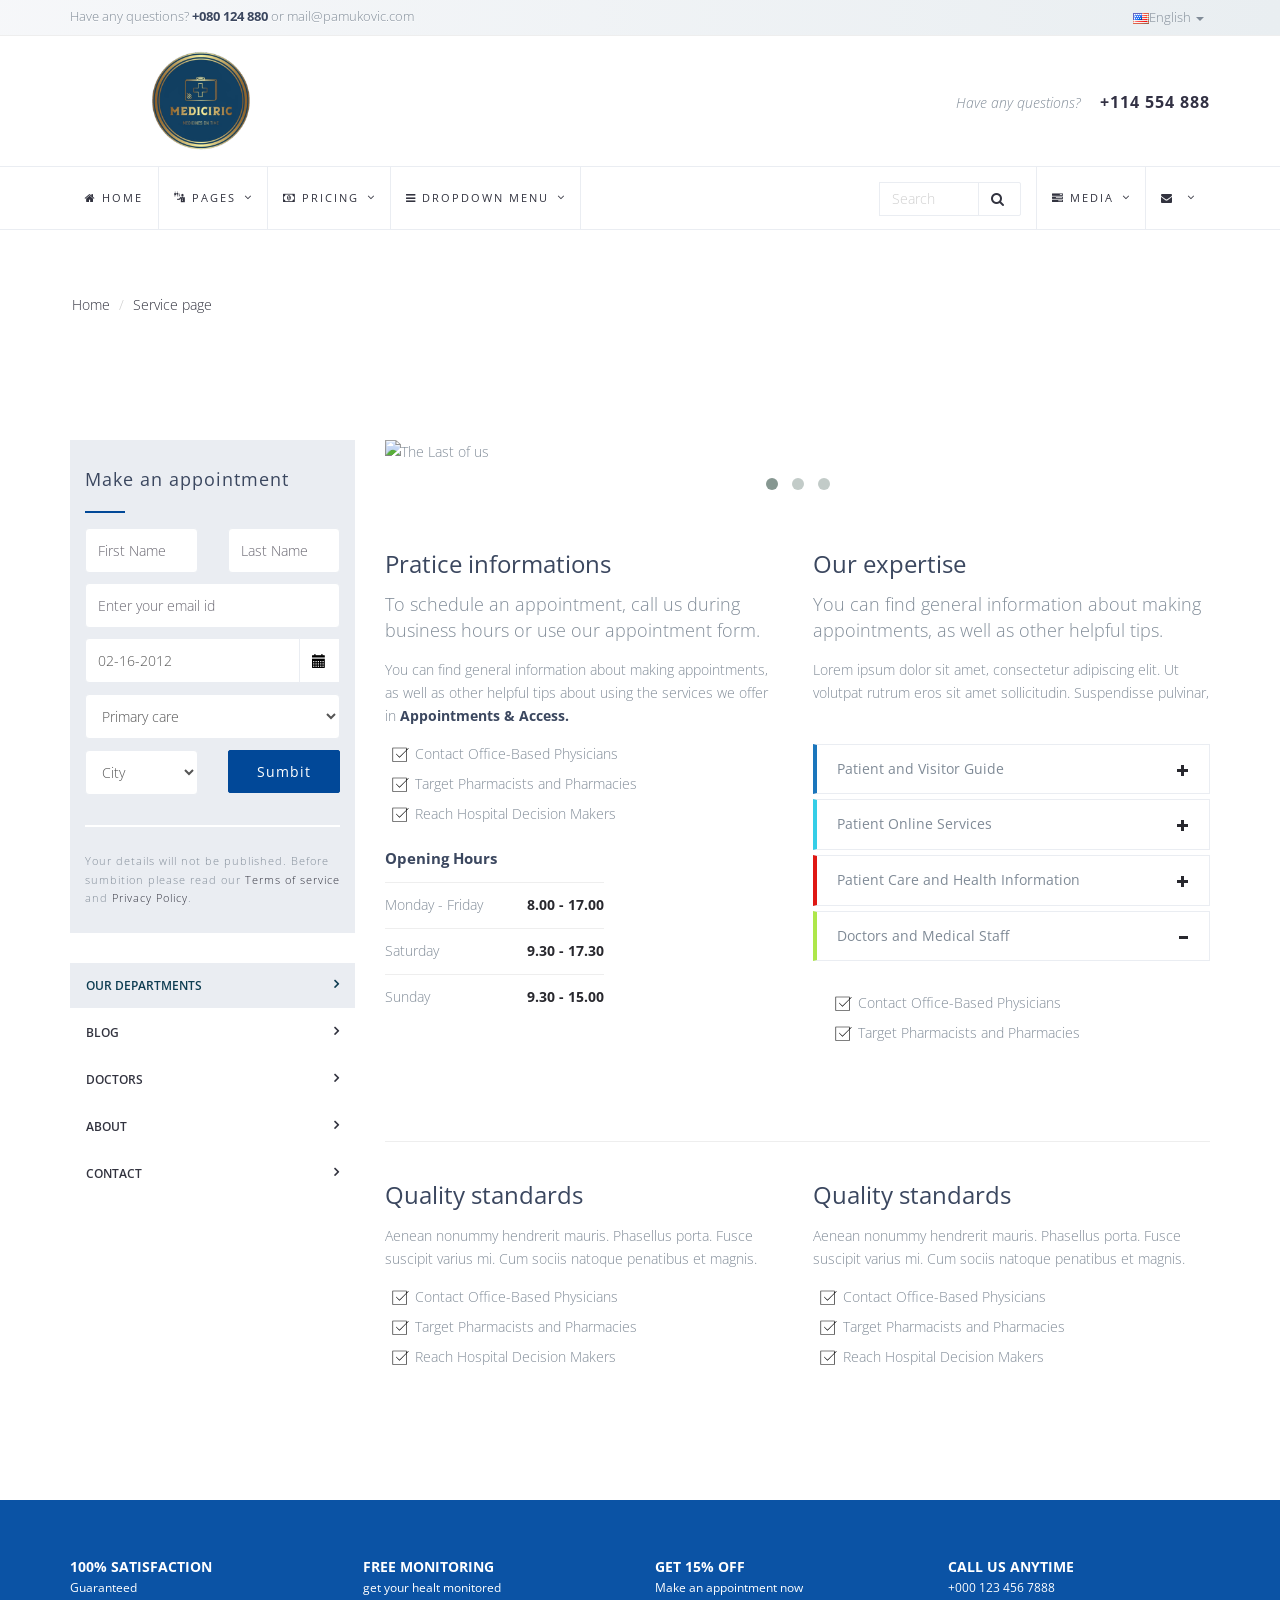
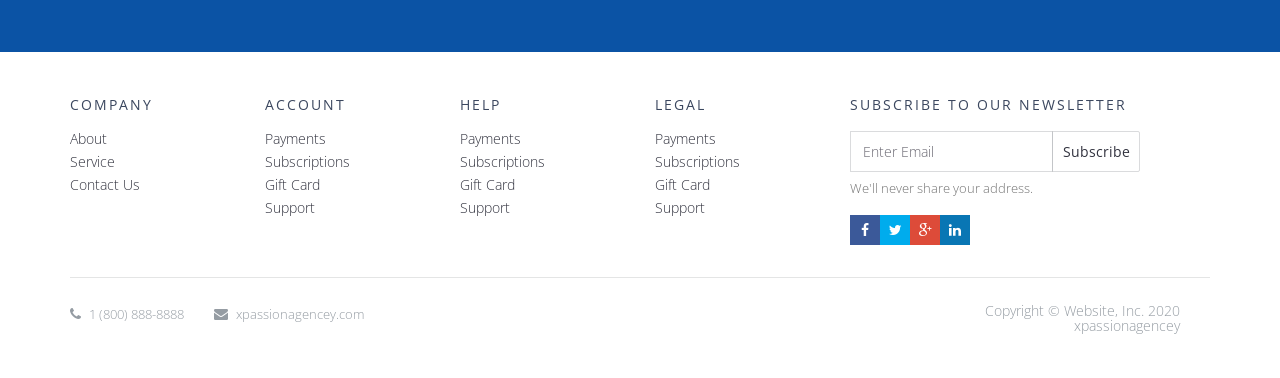
==== commit 85554206: "Free" ====
--- a/about_us.html
+++ b/about_us.html
@@ -1,1111 +1,1799 @@
 <!DOCTYPE html>
 <html lang="en">
-
-<head>
-    <meta charset="utf-8">
-    <meta http-equiv="X-UA-Compatible" content="IE=edge">
-    <meta name="viewport" content="width=device-width, initial-scale=1">
-    <meta name="description" content="">
-    <meta name="author" content="Codenpixel">
+  <head>
+    <meta charset="utf-8" />
+    <meta http-equiv="X-UA-Compatible" content="IE=edge" />
+    <meta name="viewport" content="width=device-width, initial-scale=1" />
+    <meta name="description" content="" />
+    <meta name="author" content="Codenpixel" />
     <title>Medical Health HTML Bootstrap template</title>
     <!-- Bootstrap core CSS -->
-    <link href="css/bootstrap.min.css" rel="stylesheet">
+    <link href="css/bootstrap.min.css" rel="stylesheet" />
     <!-- WebFonts core CSS -->
-    <link href="css/fonts.css" rel="stylesheet">
-    <link href="css/animsition.css" rel="stylesheet">
+    <link href="css/fonts.css" rel="stylesheet" />
+    <link href="css/animsition.css" rel="stylesheet" />
     <!-- Simple Line Icons -->
-    <link href="MegaNavbar/assets/plugins/simple-line-icons/simple-line-icons.css" rel="stylesheet">
+    <link
+      href="MegaNavbar/assets/plugins/simple-line-icons/simple-line-icons.css"
+      rel="stylesheet"
+    />
     <!-- OWL -->
-    <link href="css/owl.carousel.css" rel="stylesheet">
+    <link href="css/owl.carousel.css" rel="stylesheet" />
     <!-- REVOLUTION BANNER CSS SETTINGS -->
-    <link rel="stylesheet" type="text/css" href="rs-plugin/css/settings.css" media="screen" />
+    <link
+      rel="stylesheet"
+      type="text/css"
+      href="rs-plugin/css/settings.css"
+      media="screen"
+    />
     <!-- MegaNavbar-->
-    <link rel="stylesheet" type="text/css" href="MegaNavbar/assets/css/MegaNavbar.min.css">
-    <link rel="stylesheet" type="text/css" href="MegaNavbar/assets/css/skins/navbar-default.css">
-    <link rel="stylesheet" type="text/css" href="MegaNavbar/assets/css/animation/animation.css">
+    <link
+      rel="stylesheet"
+      type="text/css"
+      href="MegaNavbar/assets/css/MegaNavbar.min.css"
+    />
+    <link
+      rel="stylesheet"
+      type="text/css"
+      href="MegaNavbar/assets/css/skins/navbar-default.css"
+    />
+    <link
+      rel="stylesheet"
+      type="text/css"
+      href="MegaNavbar/assets/css/animation/animation.css"
+    />
     <!-- Custom styles for this template -->
-    <link href="css/style.css" rel="stylesheet">
+    <link href="css/style.css" rel="stylesheet" />
     <!-- Goole fonts -->
-    <link href="http://fonts.googleapis.com/css?family=Open+Sans:300italic,400,300,600,700,800" rel="stylesheet" type="text/css">
+    <link
+      href="http://fonts.googleapis.com/css?family=Open+Sans:300italic,400,300,600,700,800"
+      rel="stylesheet"
+      type="text/css"
+    />
     <!-- HTML5 shim and Respond.js for IE8 support of HTML5 elements and media queries -->
     <!--[if lt IE 9]>
       <script src="https://oss.maxcdn.com/html5shiv/3.7.2/html5shiv.min.js"></script>
       <script src="https://oss.maxcdn.com/respond/1.4.2/respond.min.js"></script>
-      <![endif]-->
-</head>
+    <![endif]-->
+  </head>
 
-<body>
+  <body>
     <div class="animsition">
-        <div class="wrapper">
-            <header id="header">
-                <!-- Top Header Section Start -->
-                <div class="top-bar bg-light hdden-xs">
-                    <div class="container">
-                        <div class="row">
-                            <div class="col-sm-4 list-inline list-unstyled no-margin hidden-xs">
-                                <p class="no-margin">Have any questions? <strong>+080 124 880</strong> or mail@pamukovic.com</p>
+      <div class="wrapper">
+        <header id="header">
+          <!-- Top Header Section Start -->
+          <div class="top-bar bg-light hdden-xs">
+            <div class="container">
+              <div class="row">
+                <div
+                  class="col-sm-6 list-inline list-unstyled no-margin hidden-xs"
+                >
+                  <p class="no-margin">
+                    Have any questions? <strong>+080 124 880</strong> or
+                    mail@pamukovic.com
+                  </p>
+                </div>
+                <div class="btn-group pull-right col-sm-6">
+                  <button
+                    class="dropdown-toggle language"
+                    type="button"
+                    data-toggle="dropdown"
+                    aria-expanded="false"
+                  >
+                    <img
+                      src="images/us.png"
+                      width="16"
+                      height="11"
+                      alt="EN Language"
+                    />English <span class="caret"></span>
+                  </button>
+                  <ul class="dropdown-menu no-border-radius no-shadow">
+                    <li>
+                      <a href="#">
+                        <img
+                          src="images/us.png"
+                          width="16"
+                          height="11"
+                          alt="EN Language"
+                        />[US] English
+                      </a>
+                    </li>
+                    <li>
+                      <a href="#">
+                        <img
+                          src="images/de.png"
+                          width="16"
+                          height="11"
+                          alt="DE Language"
+                        />[DE] German
+                      </a>
+                    </li>
+                    <li>
+                      <a href="#">
+                        <img
+                          src="images/fr.png"
+                          width="16"
+                          height="11"
+                          alt="FR Language"
+                        />[FR] French
+                      </a>
+                    </li>
+                    <li>
+                      <a href="#">
+                        <img
+                          src="images/ru.png"
+                          width="16"
+                          height="11"
+                          alt="RU Language"
+                        />[RU] Russian
+                      </a>
+                    </li>
+                  </ul>
+                </div>
+              </div>
+            </div>
+          </div>
+          <!-- /.top bar -->
+          <!-- begin Logo and info -->
+          <div class="container middle-bar hidden-xs">
+            <div class="row">
+              <a href="index.html" class="logo col-sm-3">
+                <img
+                  src="images/logo123.jpg"
+                  class="img-responsive"
+                  alt=""
+                  style="height: 100px; margin: auto"
+                />
+              </a>
+              <div class="col-sm-8 col-sm-offset-1 contact-info">
+                <p>Have any questions? <span>+114 554 888</span></p>
+              </div>
+            </div>
+          </div>
+          <!-- /.middle -->
+          <!-- begin MegaNavbar-->
+          <div class="nav-wrap-holder">
+            <div class="container" id="nav_wrapper">
+              <nav
+                class="navbar navbar-static-top navbar-default no-border-radius xs-height100"
+                id="main_navbar"
+                role="navigation"
+              >
+                <div class="container-fluid">
+                  <!-- Brand and toggle get grouped for better mobile display -->
+                  <div class="navbar-header">
+                    <button
+                      type="button"
+                      class="navbar-toggle"
+                      data-toggle="collapse"
+                      data-target="#MegaNavbarID"
+                    >
+                      <span class="sr-only">Toggle navigation</span>
+                      <span class="icon-bar"></span
+                      ><span class="icon-bar"></span
+                      ><span class="icon-bar"></span>
+                    </button>
+                    <a
+                      href="index.html"
+                      class="navbar-brand logo col-sm-3 visible-xs-block"
+                    >
+                      <img
+                        src="images/logo123.jpg"
+                        class="img-responsive"
+                        alt=""
+                      />
+                    </a>
+                  </div>
+                  <!-- Collect the nav links, forms, and other content for toggling -->
+                  <div class="collapse navbar-collapse" id="MegaNavbarID">
+                    <!-- regular link -->
+                    <ul class="nav navbar-nav navbar-left">
+                      <li>
+                        <a href="index.html"
+                          ><i class="fa fa-home"></i>
+                          <span class="hidden-sm">Home</span></a
+                        >
+                      </li>
+                      <li class="divider"></li>
+                      <li class="dropdown-full no-shadow no-border-radius">
+                        <a
+                          data-toggle="dropdown"
+                          href="javascript:void(0);"
+                          class="dropdown-toggle"
+                          ><span
+                            class="icon-i-family-practice"
+                            aria-hidden="true"
+                          ></span
+                          >&nbsp;<span class="hidden-sm hidden-md reverse"
+                            >Pages</span
+                          ><span class="caret"></span
+                        ></a>
+                        <div class="dropdown-menu row drop-image">
+                          <ul class="row">
+                            <li class="col-xs-6 col-sm-3 col-md-3 col-lg-3">
+                              <ul>
+                                <li class="dropdown-header">Service pages</li>
+                                <li>
+                                  <a href="service-details.html"
+                                    >Service details</a
+                                  >
+                                </li>
+                                <!-- <li><a href="service.html">Service list</a></li> -->
+                                <li class="divider"></li>
+                                <li class="dropdown-header">Extra pages</li>
+                                <!-- <li>
+                                        <a href="timetable.html"
+                                          >jQuery timetable page</a
+                                        >
+                                      </li>
+                                      <li><a href="pricing.html">Pricing</a></li> -->
+                                <li><a href="contact.html">Contact</a></li>
+                                <!-- <li><a href="faq.html">FAQ page</a></li> -->
+                              </ul>
+                            </li>
+                            <!-- <li class="col-xs-6 col-sm-3 col-md-3 col-lg-3">
+                                    <ul>
+                                      <li class="dropdown-header">
+                                        Template features
+                                      </li>
+                                      <li><a href="icons.html">Medical Icons</a></li>
+                                      <li><a href="features.html">Elements</a></li>
+                                      <li class="divider"></li>
+                                      <li class="dropdown-header">Blog pages</li>
+                                      <li><a href="blog-post.html">Blog post</a></li>
+                                      <li><a href="blog.html">Blog</a></li>
+                                    </ul>
+                                  </li> -->
+                            <li class="col-xs-6 col-sm-3 col-md-3 col-lg-3">
+                              <ul>
+                                <li class="dropdown-header">Info pages</li>
+                                <li>
+                                  <a href="about_us.html">About us page</a>
+                                </li>
+                                <!-- <li><a href="about_2.html">Team page</a></li> -->
+                                <li class="divider"></li>
+                                <li class="dropdown-header">Newsletter</li>
+                                <li>
+                                  <form class="form" role="form">
+                                    <div class="form-group">
+                                      <label class="sr-only" for="email"
+                                        >Email address</label
+                                      >
+                                      <input
+                                        type="email"
+                                        class="form-control"
+                                        id="e-mail"
+                                        placeholder="Enter email"
+                                      />
+                                    </div>
+                                    <button
+                                      type="submit"
+                                      class="btn btn-primary btn-block btn-fill"
+                                    >
+                                      Sign in
+                                    </button>
+                                  </form>
+                                </li>
+                              </ul>
+                            </li>
+                            <li
+                              class="col-xs-6 col-sm-6 col-md-6 col-lg-6 hidden-xs"
+                            >
+                              <figure>
+                                <img
+                                  src="images/doc-3 006.jpg"
+                                  class="img-responsive menu-img"
+                                  alt=""
+                                  style="height: 200px; margin: auto"
+                                />
+                              </figure>
+                            </li>
+                          </ul>
+                        </div>
+                      </li>
+                      <li class="divider"></li>
+                      <!-- dropdown active -->
+                      <li class="dropdown-full no-border-radius no-shadow">
+                        <a
+                          data-toggle="dropdown"
+                          href="javascript:void(0);"
+                          class="dropdown-toggle"
+                          ><i class="fa fa-money"></i>&nbsp;<span
+                            class="hidden-sm hidden-md reverse"
+                            >Pricing</span
+                          ><span class="caret"></span
+                        ></a>
+                        <div class="dropdown-menu no-padding HingeUpToDown">
+                          <ul id="myTab" style="margin-top: 1px">
+                            <li
+                              class="col-lg-3 col-md-3 col-sm-3 col-xs-6 no-padding active"
+                            >
+                              <a href="#1" data-toggle="tab">Dental care</a>
+                            </li>
+                            <li
+                              class="col-lg-3 col-md-3 col-sm-3 col-xs-6 no-padding"
+                            >
+                              <a href="#2" data-toggle="tab">Mental health</a>
+                            </li>
+                            <li
+                              class="col-lg-3 col-md-3 col-sm-3 col-xs-6 no-padding"
+                            >
+                              <a href="#3" data-toggle="tab"
+                                >Gnathological treatment</a
+                              >
+                            </li>
+                            <li
+                              class="col-lg-3 col-md-3 col-sm-3 col-xs-6 no-padding"
+                            >
+                              <a href="pricing.html">View All Prices</a>
+                            </li>
+                          </ul>
+                          <div id="myTabContent-1" class="tab-content">
+                            <div class="tab-pane active" id="1">
+                              <ul class="row">
+                                <li
+                                  class="col-lg-12 col-md-12 col-sm-12 col-xs-12 dropdown-header text-center"
+                                  style="
+                                    margin: 0 -1px;
+                                    width: calc(100% + 2px);
+                                    padding: 0 15px;
+                                  "
+                                >
+                                  <h4 class="bg-blue-light">
+                                    You can find our prices here. For a
+                                    personalized calculation please Contact us
+                                  </h4>
+                                </li>
+                              </ul>
+                              <div class="divided">
+                                <ul
+                                  class="category-procedures col-sm-3 col-xs-6 col-md-3 h-divided"
+                                >
+                                  <li class="first">
+                                    <a href="#">
+                                      <span class="price">€345</span>
+                                      <span class="text"
+                                        ><strong>Consultation</strong>
+                                        from</span
+                                      >
+                                    </a>
+                                  </li>
+                                  <li>
+                                    <a href="#">
+                                      <span class="price">€124</span>
+                                      <span class="text"
+                                        ><strong>Digital X-Ray</strong></span
+                                      >
+                                    </a>
+                                  </li>
+                                  <li>
+                                    <a href="#">
+                                      <span class="price">€160</span>
+                                      <span class="text"
+                                        ><strong>CT Scan</strong></span
+                                      >
+                                    </a>
+                                  </li>
+                                  <li class="last">
+                                    <a href="#">
+                                      <span class="price">€29</span>
+                                      <span class="text"
+                                        ><strong
+                                          >Gnathological treatment
+                                        </strong></span
+                                      >
+                                    </a>
+                                  </li>
+                                </ul>
+                                <ul
+                                  class="category-procedures col-sm-3 col-xs-6 col-md-3 h-divided"
+                                >
+                                  <li class="first">
+                                    <a href="#">
+                                      <span class="price">€345</span>
+                                      <span class="text"
+                                        ><strong>Dental Implants</strong>
+                                        from</span
+                                      >
+                                    </a>
+                                  </li>
+                                  <li>
+                                    <a href="#">
+                                      <span class="price">€124</span>
+                                      <span class="text"
+                                        ><strong>Crowns</strong> from</span
+                                      >
+                                    </a>
+                                  </li>
+                                  <li>
+                                    <a href="#">
+                                      <span class="price">€160</span>
+                                      <span class="text"
+                                        ><strong>Crowns</strong> from</span
+                                      >
+                                    </a>
+                                  </li>
+                                  <li class="last">
+                                    <a href="#">
+                                      <span class="price">€29</span>
+                                      <span class="text"
+                                        ><strong>Veneers</strong> from</span
+                                      >
+                                    </a>
+                                  </li>
+                                </ul>
+                                <ul
+                                  class="category-procedures col-sm-3 col-xs-6 col-md-3 h-divided"
+                                >
+                                  <li class="first">
+                                    <a href="#">
+                                      <span class="price">€345</span>
+                                      <span class="text"
+                                        ><strong>Dental Implants</strong>
+                                        from</span
+                                      >
+                                    </a>
+                                  </li>
+                                  <li>
+                                    <a href="#">
+                                      <span class="price">€124</span>
+                                      <span class="text"
+                                        ><strong>Crowns</strong> from</span
+                                      >
+                                    </a>
+                                  </li>
+                                  <li>
+                                    <a href="#">
+                                      <span class="price">€160</span>
+                                      <span class="text"
+                                        ><strong>Crowns</strong> from</span
+                                      >
+                                    </a>
+                                  </li>
+                                  <li class="last">
+                                    <a href="#">
+                                      <span class="price">€29</span>
+                                      <span class="text"
+                                        ><strong>Veneers</strong> from</span
+                                      >
+                                    </a>
+                                  </li>
+                                </ul>
+                                <ul
+                                  class="category-procedures col-sm-3 col-xs-6 col-md-3 h-divided"
+                                >
+                                  <li class="first">
+                                    <a href="#">
+                                      <span class="price">€345</span>
+                                      <span class="text"
+                                        ><strong>Dental Implants</strong>
+                                        from</span
+                                      >
+                                    </a>
+                                  </li>
+                                  <li>
+                                    <a href="#">
+                                      <span class="price">€124</span>
+                                      <span class="text"
+                                        ><strong>Crowns</strong> from</span
+                                      >
+                                    </a>
+                                  </li>
+                                  <li>
+                                    <a href="#">
+                                      <span class="price">€160</span>
+                                      <span class="text"
+                                        ><strong>Crowns</strong> from</span
+                                      >
+                                    </a>
+                                  </li>
+                                  <li class="last">
+                                    <a href="#">
+                                      <span class="price">€29</span>
+                                      <span class="text"
+                                        ><strong>Veneers</strong> from</span
+                                      >
+                                    </a>
+                                  </li>
+                                </ul>
+                              </div>
                             </div>
-                            <div class="btn-group pull-right col-sm-8">
-                                <button class="dropdown-toggle language" type="button" data-toggle="dropdown" aria-expanded="false">
-                                    <img src="images/us.png" width="16" height="11" alt="EN Language">English <span class="caret"></span>
-                                </button>
-                                <ul class="dropdown-menu no-border-radius no-shadow">
-                                    <li>
-                                        <a href="#">
-                                            <img src="images/us.png" width="16" height="11" alt="EN Language">[US] English
-                                        </a>
-                                    </li>
-                                    <li>
-                                        <a href="#">
-                                            <img src="images/de.png" width="16" height="11" alt="DE Language">[DE] German
-                                        </a>
-                                    </li>
-                                    <li>
-                                        <a href="#">
-                                            <img src="images/fr.png" width="16" height="11" alt="FR Language">[FR] French
-                                        </a>
-                                    </li>
-                                    <li>
-                                        <a href="#">
-                                            <img src="images/ru.png" width="16" height="11" alt="RU Language">[RU] Russian
-                                        </a>
-                                    </li>
+                            <div class="tab-pane" id="2">
+                              <ul class="row">
+                                <li
+                                  class="col-lg-12 col-md-12 col-sm-12 col-xs-12 dropdown-header text-center"
+                                  style="
+                                    margin: 0 -1px;
+                                    width: calc(100% + 2px);
+                                    padding: 0 15px;
+                                  "
+                                >
+                                  <h4 class="bg-green color-white">
+                                    You can find our prices here. For a
+                                    personalized calculation please Contact us
+                                  </h4>
+                                </li>
+                              </ul>
+                              <div class="divided">
+                                <ul
+                                  class="category-procedures col-sm-3 col-xs-6 col-md-3 h-divided"
+                                >
+                                  <li class="first">
+                                    <a href="#">
+                                      <span class="price">€95</span>
+                                      <span class="text"
+                                        ><strong>Paediatric</strong> from</span
+                                      >
+                                    </a>
+                                  </li>
+                                  <li>
+                                    <a href="#">
+                                      <span class="price">€200</span>
+                                      <span class="text"
+                                        ><strong>Genetic</strong></span
+                                      >
+                                    </a>
+                                  </li>
+                                  <li>
+                                    <a href="#">
+                                      <span class="price">€160</span>
+                                      <span class="text"
+                                        ><strong>CT Scan</strong></span
+                                      >
+                                    </a>
+                                  </li>
+                                  <li class="last">
+                                    <a href="#">
+                                      <span class="price">€29</span>
+                                      <span class="text"
+                                        ><strong
+                                          >Gnathological treatment
+                                        </strong></span
+                                      >
+                                    </a>
+                                  </li>
                                 </ul>
+                                <ul
+                                  class="category-procedures col-sm-3 col-xs-6 col-md-3 h-divided"
+                                >
+                                  <li class="first">
+                                    <a href="#">
+                                      <span class="price">€345</span>
+                                      <span class="text"
+                                        ><strong>Dental Implants</strong>
+                                        from</span
+                                      >
+                                    </a>
+                                  </li>
+                                  <li>
+                                    <a href="#">
+                                      <span class="price">€124</span>
+                                      <span class="text"
+                                        ><strong>Crowns</strong> from</span
+                                      >
+                                    </a>
+                                  </li>
+                                  <li>
+                                    <a href="#">
+                                      <span class="price">€160</span>
+                                      <span class="text"
+                                        ><strong>Crowns</strong> from</span
+                                      >
+                                    </a>
+                                  </li>
+                                  <li class="last">
+                                    <a href="#">
+                                      <span class="price">€29</span>
+                                      <span class="text"
+                                        ><strong>Veneers</strong> from</span
+                                      >
+                                    </a>
+                                  </li>
+                                </ul>
+                                <ul
+                                  class="category-procedures col-sm-3 col-xs-6 col-md-3 h-divided"
+                                >
+                                  <li class="first">
+                                    <a href="#">
+                                      <span class="price">€345</span>
+                                      <span class="text"
+                                        ><strong>Dental Implants</strong>
+                                        from</span
+                                      >
+                                    </a>
+                                  </li>
+                                  <li>
+                                    <a href="#">
+                                      <span class="price">€124</span>
+                                      <span class="text"
+                                        ><strong>Crowns</strong> from</span
+                                      >
+                                    </a>
+                                  </li>
+                                  <li>
+                                    <a href="#">
+                                      <span class="price">€160</span>
+                                      <span class="text"
+                                        ><strong>Crowns</strong> from</span
+                                      >
+                                    </a>
+                                  </li>
+                                  <li class="last">
+                                    <a href="#">
+                                      <span class="price">€29</span>
+                                      <span class="text"
+                                        ><strong>Veneers</strong> from</span
+                                      >
+                                    </a>
+                                  </li>
+                                </ul>
+                                <ul
+                                  class="category-procedures col-sm-3 col-xs-6 col-md-3 h-divided"
+                                >
+                                  <li class="first">
+                                    <a href="#">
+                                      <span class="price">€345</span>
+                                      <span class="text"
+                                        ><strong>Dental Implants</strong>
+                                        from</span
+                                      >
+                                    </a>
+                                  </li>
+                                  <li>
+                                    <a href="#">
+                                      <span class="price">€124</span>
+                                      <span class="text"
+                                        ><strong>Crowns</strong> from</span
+                                      >
+                                    </a>
+                                  </li>
+                                  <li>
+                                    <a href="#">
+                                      <span class="price">€160</span>
+                                      <span class="text"
+                                        ><strong>Crowns</strong> from</span
+                                      >
+                                    </a>
+                                  </li>
+                                  <li class="last">
+                                    <a href="#">
+                                      <span class="price">€29</span>
+                                      <span class="text"
+                                        ><strong>Veneers</strong> from</span
+                                      >
+                                    </a>
+                                  </li>
+                                </ul>
+                              </div>
                             </div>
+                            <div class="tab-pane" id="videohive">
+                              <ul class="row">
+                                <li
+                                  class="col-lg-12 col-md-12 col-sm-12 col-xs-12 dropdown-header text-center"
+                                  style="
+                                    margin: 0 -1px;
+                                    width: calc(100% + 2px);
+                                    padding: 0 15px;
+                                  "
+                                >
+                                  <h4 class="bg-red color-white">
+                                    You can find our prices here. For a
+                                    personalized calculation please Contact us
+                                  </h4>
+                                </li>
+                              </ul>
+                              <div class="divided">
+                                <ul
+                                  class="category-procedures col-sm-3 col-xs-6 col-md-3 h-divided"
+                                >
+                                  <li class="first">
+                                    <a href="#">
+                                      <span class="price">€345</span>
+                                      <span class="text"
+                                        ><strong>Consultation</strong>
+                                        from</span
+                                      >
+                                    </a>
+                                  </li>
+                                  <li>
+                                    <a href="#">
+                                      <span class="price">€124</span>
+                                      <span class="text"
+                                        ><strong>Digital X-Ray</strong></span
+                                      >
+                                    </a>
+                                  </li>
+                                  <li>
+                                    <a href="#">
+                                      <span class="price">€160</span>
+                                      <span class="text"
+                                        ><strong>CT Scan</strong></span
+                                      >
+                                    </a>
+                                  </li>
+                                  <li class="last">
+                                    <a href="#">
+                                      <span class="price">€29</span>
+                                      <span class="text"
+                                        ><strong
+                                          >Gnathological treatment
+                                        </strong></span
+                                      >
+                                    </a>
+                                  </li>
+                                </ul>
+                                <ul
+                                  class="category-procedures col-sm-3 col-xs-6 col-md-3 h-divided"
+                                >
+                                  <li class="first">
+                                    <a href="#">
+                                      <span class="price">€345</span>
+                                      <span class="text"
+                                        ><strong>Dental Implants</strong>
+                                        from</span
+                                      >
+                                    </a>
+                                  </li>
+                                  <li>
+                                    <a href="#">
+                                      <span class="price">€124</span>
+                                      <span class="text"
+                                        ><strong>Crowns</strong> from</span
+                                      >
+                                    </a>
+                                  </li>
+                                  <li>
+                                    <a href="#">
+                                      <span class="price">€160</span>
+                                      <span class="text"
+                                        ><strong>Crowns</strong> from</span
+                                      >
+                                    </a>
+                                  </li>
+                                  <li class="last">
+                                    <a href="#">
+                                      <span class="price">€29</span>
+                                      <span class="text"
+                                        ><strong>Veneers</strong> from</span
+                                      >
+                                    </a>
+                                  </li>
+                                </ul>
+                                <ul
+                                  class="category-procedures col-sm-3 col-xs-6 col-md-3 h-divided"
+                                >
+                                  <li class="first">
+                                    <a href="#">
+                                      <span class="price">€345</span>
+                                      <span class="text"
+                                        ><strong>Dental Implants</strong>
+                                        from</span
+                                      >
+                                    </a>
+                                  </li>
+                                  <li>
+                                    <a href="#">
+                                      <span class="price">€124</span>
+                                      <span class="text"
+                                        ><strong>Crowns</strong> from</span
+                                      >
+                                    </a>
+                                  </li>
+                                  <li>
+                                    <a href="#">
+                                      <span class="price">€160</span>
+                                      <span class="text"
+                                        ><strong>Crowns</strong> from</span
+                                      >
+                                    </a>
+                                  </li>
+                                  <li class="last">
+                                    <a href="#">
+                                      <span class="price">€29</span>
+                                      <span class="text"
+                                        ><strong>Veneers</strong> from</span
+                                      >
+                                    </a>
+                                  </li>
+                                </ul>
+                                <ul
+                                  class="category-procedures col-sm-3 col-xs-6 col-md-3 h-divided"
+                                >
+                                  <li class="first">
+                                    <a href="#">
+                                      <span class="price">€345</span>
+                                      <span class="text"
+                                        ><strong>Dental Implants</strong>
+                                        from</span
+                                      >
+                                    </a>
+                                  </li>
+                                  <li>
+                                    <a href="#">
+                                      <span class="price">€124</span>
+                                      <span class="text"
+                                        ><strong>Crowns</strong> from</span
+                                      >
+                                    </a>
+                                  </li>
+                                  <li>
+                                    <a href="#">
+                                      <span class="price">€160</span>
+                                      <span class="text"
+                                        ><strong>Crowns</strong> from</span
+                                      >
+                                    </a>
+                                  </li>
+                                  <li class="last">
+                                    <a href="#">
+                                      <span class="price">€29</span>
+                                      <span class="text"
+                                        ><strong>Veneers</strong> from</span
+                                      >
+                                    </a>
+                                  </li>
+                                </ul>
+                              </div>
+                            </div>
+                          </div>
                         </div>
+                      </li>
+                      <!-- divider -->
+                      <li class="divider"></li>
+                      <!-- dropdown short. Forced show on small devices on hover  -->
+                      <li class="dropdown-short">
+                        <a
+                          data-toggle="dropdown"
+                          href="javascript:void(0);"
+                          class="dropdown-toggle"
+                          ><i class="fa fa-bars"></i>&nbsp;<span
+                            class="hidden-sm hidden-md reverse"
+                            >Dropdown menu</span
+                          ><span class="caret"></span
+                        ></a>
+                        <ul class="dropdown-menu no-border-radius no-shadow">
+                          <li class="divider no-margin"></li>
+                          <li class="dropdown-right-onclick">
+                            <!-- Menu item with submenu -->
+                            <a
+                              href="javascript:void(0);"
+                              data-toggle="collapse"
+                              data-target="#id_1"
+                              class="dropdown-toggle collapsed"
+                              ><i class="fa fa-bars"></i> With submenu<span
+                                class="desc"
+                                >Drop down on click to the right</span
+                              ></a
+                            >
+                            <!-- start submenu -->
+                            <ul
+                              class="dropdown-menu no-shadow collapse"
+                              id="id_1"
+                            >
+                              <li class="divider"></li>
+                              <li class="dropdown-right-onclick">
+                                <!-- Menu item with submenu -->
+                                <a
+                                  href="javascript:void(0);"
+                                  data-toggle="collapse"
+                                  data-target="#id_2"
+                                  class="dropdown-toggle collapsed"
+                                  ><i class="fa fa-bars"></i> With submenu<span
+                                    class="desc"
+                                    >Drop down on click to the right</span
+                                  ></a
+                                >
+                                <!-- start submenu -->
+                                <ul
+                                  class="dropdown-menu no-border-radius no-shadow collapse"
+                                  id="id_2"
+                                >
+                                  <li class="dropdown-header">
+                                    Submenu header
+                                  </li>
+                                  <li class="divider"></li>
+                                  <li>
+                                    <a href="javascript:void(0);" class=""
+                                      >Default item<span class="desc"
+                                        >Default item description</span
+                                      ></a
+                                    >
+                                  </li>
+                                  <li class="active">
+                                    <a href="javascript:void(0);" class=""
+                                      >Active item<span class="desc"
+                                        >Active item description</span
+                                      ></a
+                                    >
+                                  </li>
+                                  <li>
+                                    <a href="javascript:void(0);" class=""
+                                      >Disabled item<span class="desc"
+                                        >Disabled item description</span
+                                      ></a
+                                    >
+                                  </li>
+                                  <li>
+                                    <a href="javascript:void(0);" class=""
+                                      >Open item<span class="desc"
+                                        >Open item description</span
+                                      ></a
+                                    >
+                                  </li>
+                                  <li class="divider"></li>
+                                  <li>
+                                    <a href="javascript:void(0);"
+                                      >Separated link</a
+                                    >
+                                  </li>
+                                </ul>
+                                <!-- end submenu -->
+                              </li>
+                              <li>
+                                <a href="javascript:void(0);" class=""
+                                  >Default item<span class="desc"
+                                    >Default item description</span
+                                  ></a
+                                >
+                              </li>
+                              <li class="active">
+                                <a href="javascript:void(0);" class=""
+                                  >Active item<span class="desc"
+                                    >Active item description</span
+                                  ></a
+                                >
+                              </li>
+                              <li>
+                                <a href="javascript:void(0);" class=""
+                                  >Disabled item<span class="desc"
+                                    >Disabled item description</span
+                                  ></a
+                                >
+                              </li>
+                              <li>
+                                <a href="javascript:void(0);" class=""
+                                  >Open item<span class="desc"
+                                    >Open item description</span
+                                  ></a
+                                >
+                              </li>
+                              <li class="divider"></li>
+                              <li>
+                                <a href="javascript:void(0);">Separated link</a>
+                              </li>
+                            </ul>
+                            <!-- end submenu -->
+                          </li>
+                          <li class="no-margin divider"></li>
+                          <li>
+                            <a href="javascript:void(0);"
+                              >Default item<span class="desc"
+                                >Default item description</span
+                              ></a
+                            >
+                          </li>
+                          <li class="active">
+                            <a href="javascript:void(0);" class=""
+                              >Active item<span class="desc"
+                                >Active item description</span
+                              ></a
+                            >
+                          </li>
+                          <li class="disabled">
+                            <a href="javascript:void(0);" class=""
+                              >Disabled item<span class="desc"
+                                >Disabled item description</span
+                              ></a
+                            >
+                          </li>
+                          <li class="open">
+                            <a href="javascript:void(0);" class=""
+                              >Open item<span class="desc"
+                                >Open item description</span
+                              ></a
+                            >
+                          </li>
+                          <li class="divider"></li>
+                        </ul>
+                      </li>
+                      <!-- divider -->
+                      <li class="divider"></li>
+                    </ul>
+                    <ul class="nav navbar-nav navbar-right">
+                      <li>
+                        <!-- search form -->
+                        <form
+                          class="navbar-form-expanded navbar-form navbar-left visible-lg-block visible-md-block visible-xs-block"
+                          role="search"
+                        >
+                          <div class="input-group">
+                            <input
+                              type="text"
+                              class="form-control"
+                              data-width="80px"
+                              data-width-expanded="170px"
+                              placeholder="Search"
+                              name="query"
+                            />
+                            <span class="input-group-btn"
+                              ><button class="btn btn-default" type="submit">
+                                <i class="fa fa-search"></i>&nbsp;
+                              </button></span
+                            >
+                          </div>
+                        </form>
+                      </li>
+                      <li class="dropdown-grid visible-sm-block">
+                        <a
+                          data-toggle="dropdown"
+                          href="javascript:void(0);"
+                          class="dropdown-toggle"
+                          ><i class="fa fa-search"></i>&nbsp;</a
+                        >
+                        <div class="dropdown-grid-wrapper" role="menu">
+                          <ul class="dropdown-menu col-sm-6">
+                            <li>
+                              <form class="no-margin">
+                                <div class="input-group">
+                                  <input type="text" class="form-control" />
+                                  <span class="input-group-btn"
+                                    ><button
+                                      class="btn btn-default"
+                                      type="submit"
+                                    >
+                                      &nbsp;<i class="fa fa-search"></i></button
+                                  ></span>
+                                </div>
+                              </form>
+                            </li>
+                          </ul>
+                        </div>
+                      </li>
+                      <li class="divider"></li>
+                      <li class="dropdown-grid">
+                        <a
+                          data-toggle="dropdown"
+                          href="javascript:void(0);"
+                          class="dropdown-toggle"
+                          ><i class="fa fa-tasks"></i>&nbsp;<span
+                            class="hidden-sm hidden-md reverse"
+                            >Media</span
+                          ><span class="caret"></span
+                        ></a>
+                        <div class="dropdown-grid-wrapper" role="menu">
+                          <ul
+                            class="dropdown-menu no-border-radius no-shadow col-xs-12 col-sm-9 col-md-8 col-lg-7"
+                          >
+                            <li>
+                              <div
+                                id="carousel-eg"
+                                class="carousel slide"
+                                data-ride="carousel"
+                              >
+                                <div class="row">
+                                  <div
+                                    class="col-lg-3 col-md-3 col-sm-3 col-xs-3 divided"
+                                  >
+                                    <ol
+                                      class="carousel-indicators navbar-carousel-indicators h-divided"
+                                    >
+                                      <li
+                                        data-target="#carousel-eg"
+                                        data-slide-to="0"
+                                        class="active"
+                                      >
+                                        <a href="javascript:void(0);" class=""
+                                          >Vimeo<span
+                                            class="hidden-sm hidden-xs desc"
+                                            >embed your vimeo videos</span
+                                          ></a
+                                        >
+                                      </li>
+                                      <li
+                                        data-target="#carousel-eg"
+                                        data-slide-to="1"
+                                        class=""
+                                      >
+                                        <a href="javascript:void(0);" class=""
+                                          >Youtube<span
+                                            class="hidden-sm hidden-xs desc"
+                                            >any youtube video</span
+                                          ></a
+                                        >
+                                      </li>
+                                      <li
+                                        data-target="#carousel-eg"
+                                        data-slide-to="2"
+                                        class=""
+                                      >
+                                        <a href="javascript:void(0);" class=""
+                                          >Image<span
+                                            class="hidden-sm hidden-xs desc"
+                                            >image showcase</span
+                                          ></a
+                                        >
+                                      </li>
+                                      <li
+                                        data-target="#carousel-eg"
+                                        data-slide-to="3"
+                                        class=""
+                                      >
+                                        <a href="javascript:void(0);" class=""
+                                          >Image<span
+                                            class="hidden-sm hidden-xs desc"
+                                            >Short description</span
+                                          ></a
+                                        >
+                                      </li>
+                                    </ol>
+                                  </div>
+                                  <div
+                                    class="col-lg-9 col-md-9 col-sm-9 col-xs-9"
+                                  >
+                                    <div class="carousel-inner">
+                                      <div class="item active">
+                                        <div class="responsive-video">
+                                          <iframe
+                                            src="//player.vimeo.com/video/77534721"
+                                            width="500"
+                                            height="281"
+                                            frameborder="0"
+                                            webkitallowfullscreen
+                                            mozallowfullscreen
+                                            allowfullscreen
+                                          ></iframe>
+                                        </div>
+                                      </div>
+                                      <div class="item">
+                                        <div class="responsive-video">
+                                          <iframe
+                                            src="//player.vimeo.com/video/77534721"
+                                            width="500"
+                                            height="281"
+                                            frameborder="0"
+                                            webkitallowfullscreen
+                                            mozallowfullscreen
+                                            allowfullscreen
+                                          ></iframe>
+                                        </div>
+                                      </div>
+                                      <div class="item">
+                                        <div
+                                          class="embed-responsive embed-responsive-16by9"
+                                        >
+                                          <img
+                                            class="embed-responsive-item"
+                                            src="images/service-13 007.jpg"
+                                            alt=""
+                                          />
+                                        </div>
+                                      </div>
+                                      <div class="item">
+                                        <div
+                                          class="embed-responsive embed-responsive-16by9"
+                                        >
+                                          <img
+                                            class="embed-responsive-item"
+                                            src="images/service-9 008.jpg"
+                                            alt=""
+                                          />
+                                        </div>
+                                      </div>
+                                    </div>
+                                  </div>
+                                </div>
+                              </div>
+                            </li>
+                          </ul>
+                        </div>
+                      </li>
+                      <li class="divider"></li>
+                      <!-- dropdown grid -->
+                      <li class="dropdown-full">
+                        <a
+                          data-toggle="dropdown"
+                          href="javascript:void(0);"
+                          class="dropdown-toggle"
+                          ><i class="fa fa-envelope"></i>&nbsp;<span
+                            class="hidden-sm hidden-md hidden-lg reverse"
+                            >Account</span
+                          ><span class="caret"></span
+                        ></a>
+                        <ul
+                          class="dropdown-menu no-shadow no-border-radius space-xs"
+                        >
+                          <li class="col-sm-4">
+                            <address>
+                              <br />
+                              <strong>Brand, Inc.</strong><br />
+                              123 Folsom Ave, Suite 600<br />
+                              San Francisco, CA 94107<br />
+                              <abbr title="Phone">Phone:</abbr> (123)
+                              456-7890<br />
+                              <abbr title="Mobile Phone">Mobile:</abbr> (098)
+                              765-4321
+                            </address>
+                            <address>
+                              <strong>Full Name</strong><br />
+                              <a href="mailto:#">first.last@example.com</a>
+                            </address>
+                            <div class="open-hours">
+                              <p>Monday - Friday <span>8.00 - 17.00</span></p>
+                              <p>Saturday <span>9.30 - 17.30</span></p>
+                              <p>Sunday <span>9.30 - 15.00</span></p>
+                            </div>
+                          </li>
+                          <li class="col-sm-7 col-sm-offset-1">
+                            <div id="message"></div>
+                            <form
+                              method="post"
+                              action="contact.php"
+                              name="contactform"
+                              id="contactform"
+                            >
+                              <fieldset>
+                                <input
+                                  class="form-control"
+                                  name="name"
+                                  type="text"
+                                  id="name"
+                                  size="30"
+                                  value=""
+                                  placeholder="Name"
+                                />
+                                <br />
+                                <input
+                                  class="form-control"
+                                  name="email"
+                                  type="text"
+                                  id="email"
+                                  size="30"
+                                  value=""
+                                  placeholder="E-mail"
+                                />
+                                <br />
+                                <input
+                                  class="form-control"
+                                  name="phone"
+                                  type="text"
+                                  id="phone"
+                                  size="30"
+                                  value=""
+                                  placeholder="Phone"
+                                />
+                                <br />
+                                <select
+                                  class="form-control"
+                                  name="subject"
+                                  id="subject"
+                                >
+                                  <option value="0" selected="selected">
+                                    Select your reason
+                                  </option>
+                                  <option value="1">Appointment</option>
+                                  <option value="2">Support</option>
+                                  <option value="3">Emergency</option>
+                                </select>
+                                <br />
+                                <textarea
+                                  class="form-control"
+                                  name="comments"
+                                  cols="40"
+                                  rows="3"
+                                  id="comments"
+                                  style="width: 100%"
+                                  placeholder="Your comments"
+                                ></textarea>
+                                <p>
+                                  <span class="required">*</span> Are you human?
+                                </p>
+                                <label for="verify" accesskey="V"
+                                  >&nbsp;&nbsp;&nbsp;3 + 1 =</label
+                                >
+                                <input
+                                  name="verify"
+                                  type="text"
+                                  id="verify"
+                                  size="4"
+                                  value=""
+                                  style="width: 30px; border: 1px solid #eee"
+                                />
+                                <br />
+                                <br />
+                                <input
+                                  type="submit"
+                                  class="btn btn-primary btn-fill"
+                                  id="submit"
+                                  value="Submit"
+                                />
+                              </fieldset>
+                            </form>
+                          </li>
+                        </ul>
+                      </li>
+                    </ul>
+                  </div>
+                </div>
+              </nav>
+            </div>
+          </div>
+          <!-- /.div nav wrap holder -->
+        </header>
+        <!-- end MegaNavbar-->
+        <div id="service-sidebar">
+          <div
+            id="masthead"
+            class="bg-image"
+            data-image-src="http://placehold.it/1920x500"
+          >
+            <div class="container">
+              <div class="row">
+                <div class="col-md-6">
+                  <ol class="breadcrumb">
+                    <li><a href="#">Home</a></li>
+                    <li><a href="#">Service page</a></li>
+                  </ol>
+                </div>
+              </div>
+            </div>
+            <!--/container-->
+          </div>
+          <div class="container space-sm">
+            <div class="col-sm-3">
+              <div class="book-box row">
+                <div class="book-form">
+                  <h4 class="hr-after">Make an appointment</h4>
+                  <div class="row">
+                    <p class="col-md-6 col-sm-6">
+                      <input
+                        class="form-control"
+                        type="text"
+                        placeholder="First Name"
+                        required=""
+                      />
+                    </p>
+                    <p class="col-md-6 col-sm-6">
+                      <input
+                        class="form-control"
+                        type="text"
+                        placeholder="Last Name"
+                        required=""
+                      />
+                    </p>
+                  </div>
+                  <p>
+                    <input
+                      class="form-control"
+                      type="email"
+                      placeholder="Enter your email id"
+                      required=""
+                    />
+                  </p>
+                  <div class="row">
+                    <div class="col-md-12">
+                      <div class="input-group date">
+                        <input
+                          type="text"
+                          class="form-control"
+                          value="02-16-2012"
+                          id="dp"
+                        />
+                        <span class="input-group-addon"
+                          ><span class="glyphicon glyphicon-calendar"></span
+                        ></span>
+                      </div>
                     </div>
+                  </div>
+                  <div class="form-group">
+                    <select
+                      class="form-control"
+                      id="departments"
+                      name="departments"
+                    >
+                      <option value="secondary">Primary care</option>
+                      <option value="sr secondary">Cardio</option>
+                      <option value="graduate">Rheumatologists</option>
+                      <option value="none">None</option>
+                    </select>
+                  </div>
+                  <div class="row">
+                    <p class="col-md-6 col-sm-6">
+                      <select class="form-control">
+                        <option value="0" selected="" disabled="">City</option>
+                        <option value="1">Sarajevo</option>
+                        <option value="2">Tuzla</option>
+                        <option value="3">Gradacac</option>
+                      </select>
+                    </p>
+                    <p class="col-md-6 col-sm-6">
+                      <a href="#" class="btn btn-primary btn-fill btn-block"
+                        >Sumbit</a
+                      >
+                    </p>
+                  </div>
+                  <hr style="border: 1px solid #fff" />
+                  <p class="help-block">
+                    Your details will not be published. Before sumbition please
+                    read our <a href="#">Terms of service</a> and
+                    <a href="#">Privacy Policy</a>.
+                  </p>
                 </div>
-                <!-- /.top bar -->
-                <!-- begin Logo and info -->
-                <div class="container middle-bar hidden-xs">
-                    <div class="row">
-                        <a href="index.html" class="logo col-sm-3">
-                            <img src="images/logo-dark.png" class="img-responsive" alt="" />
-                        </a>
-                        <div class="col-sm-8 col-sm-offset-1 contact-info">
-                            <p>Have any questions? <span>+114 554 888</span>
-                            </p>
+              </div>
+              <!-- /.form -->
+              <div class="spacer30"></div>
+              <div class="block clearfix row">
+                <nav>
+                  <ul class="nav nav-pills nav-stacked">
+                    <li class="active"><a href="#">Our departments</a></li>
+                    <li><a href="#">Blog</a></li>
+                    <li><a href="#">Doctors</a></li>
+                    <li><a href="#">About</a></li>
+                    <li><a href="#">Contact</a></li>
+                  </ul>
+                </nav>
+              </div>
+              <!-- / nav block -->
+            </div>
+            <!-- /.col 4 -->
+            <div class="col-sm-9 content-left">
+              <div class="row">
+                <div class="col-sm-12">
+                  <div id="owl-slider-2" class="owl owl-carousel owl-theme">
+                    <div class="item">
+                      <img
+                        src="http://placehold.it/800x500"
+                        alt="The Last of us"
+                      />
+                    </div>
+                    <div class="item">
+                      <img src="http://placehold.it/800x500" alt="GTA V" />
+                    </div>
+                    <div class="item">
+                      <img
+                        src="http://placehold.it/800x500"
+                        alt="Mirror Edge"
+                      />
+                    </div>
+                  </div>
+                  <!-- /#owl slider -->
+                </div>
+                <!-- /col - sm - 12 -->
+              </div>
+              <div class="row space-xs">
+                <div class="col-sm-6">
+                  <h3>Pratice informations</h3>
+                  <p class="lead">
+                    To schedule an appointment, call us during business hours or
+                    use our appointment form.
+                  </p>
+                  <p>
+                    You can find general information about making appointments,
+                    as well as other helpful tips about using the services we
+                    offer in <strong>Appointments &amp; Access.</strong>
+                  </p>
+                  <ul class="bullet-list list-unstyled paddin-bottom-10">
+                    <li>Contact Office-Based Physicians</li>
+                    <li>Target Pharmacists and Pharmacies</li>
+                    <li>Reach Hospital Decision Makers</li>
+                  </ul>
+
+                  <div class="open-hours row">
+                    <div class="col-sm-7">
+                      <p><strong>Opening Hours</strong></p>
+                      <p>Monday - Friday <span>8.00 - 17.00</span></p>
+                      <p>Saturday <span>9.30 - 17.30</span></p>
+                      <p>Sunday <span>9.30 - 15.00</span></p>
+                    </div>
+                  </div>
+                </div>
+                <!-- /.col 6 -->
+                <span class="ver-sep"></span>
+                <div class="col-sm-6">
+                  <h3>Our expertise</h3>
+                  <p class="lead">
+                    You can find general information about making appointments,
+                    as well as other helpful tips.
+                  </p>
+                  <p>
+                    Lorem ipsum dolor sit amet, consectetur adipiscing elit. Ut
+                    volutpat rutrum eros sit amet sollicitudin. Suspendisse
+                    pulvinar,
+                  </p>
+                  <div class="spacer30"></div>
+                  <div class="panel-group" id="accordion">
+                    <div class="panel">
+                      <div class="panel-heading blue-border">
+                        <h4 class="panel-title">
+                          <a
+                            class="accordion-toggle"
+                            data-toggle="collapse"
+                            data-parent="#accordion"
+                            href="#collapseOne"
+                          >
+                            Patient and Visitor Guide
+                            <span class="glyphicon glyphicon-plus"></span>
+                          </a>
+                        </h4>
+                      </div>
+                      <div id="collapseOne" class="panel-collapse collapse">
+                        <div class="panel-body">
+                          Anim pariatur cliche reprehenderit, enim eiusmod high
+                          life accusamus terry richardson ad squid. 3 wolf moon
+                          officia aute, non cupidatat skateboard dolor brunch.
                         </div>
+                      </div>
                     </div>
+                    <div class="panel">
+                      <div class="panel-heading light-blue-border">
+                        <h4 class="panel-title">
+                          <a
+                            class="accordion-toggle"
+                            data-toggle="collapse"
+                            data-parent="#accordion"
+                            href="#collapseTwo"
+                          >
+                            Patient Online Services
+                            <span class="glyphicon glyphicon-plus"></span>
+                          </a>
+                        </h4>
+                      </div>
+                      <div id="collapseTwo" class="panel-collapse collapse">
+                        <div class="panel-body">
+                          Nihil anim keffiyeh helvetica, craft beer labore wes
+                          anderson cred nesciunt sapiente ea proident. Ad vegan
+                          excepteur butcher vice lomo. Leggings occaecat craft
+                          beer farm-to-table, raw denim aesthetic synth nesciunt
+                          you probably haven't heard of them accusamus labore
+                          sustainable VHS.
+                        </div>
+                      </div>
+                    </div>
+                    <div class="panel">
+                      <div class="panel-heading red-border">
+                        <h4 class="panel-title">
+                          <a
+                            class="accordion-toggle"
+                            data-toggle="collapse"
+                            data-parent="#accordion"
+                            href="#collapseThree"
+                          >
+                            Patient Care and Health Information
+                            <span class="glyphicon glyphicon-plus"></span>
+                          </a>
+                        </h4>
+                      </div>
+                      <div id="collapseThree" class="panel-collapse collapse">
+                        <div class="panel-body">
+                          <ul class="bullet-list list-unstyled">
+                            <li>Contact Office-Based Physicians</li>
+                            <li>Target Pharmacists and Pharmacies</li>
+                          </ul>
+                        </div>
+                      </div>
+                    </div>
+                    <div class="panel">
+                      <div class="panel-heading green-border">
+                        <h4 class="panel-title">
+                          <a
+                            class="accordion-toggle"
+                            data-toggle="collapse"
+                            data-parent="#accordion"
+                            href="#collapse4"
+                          >
+                            Doctors and Medical Staff
+                            <span class="glyphicon glyphicon-minus"></span>
+                          </a>
+                        </h4>
+                      </div>
+                      <div id="collapse4" class="panel-collapse collapse in">
+                        <div class="panel-body">
+                          <ul class="bullet-list list-unstyled">
+                            <li>Contact Office-Based Physicians</li>
+                            <li>Target Pharmacists and Pharmacies</li>
+                          </ul>
+                        </div>
+                      </div>
+                    </div>
+                  </div>
                 </div>
-                <!-- /.middle -->
-                <!-- begin MegaNavbar-->
-                <div class="nav-wrap-holder">
-                    <div class="container" id="nav_wrapper">
-                        <nav class="navbar navbar-static-top navbar-default no-border-radius xs-height100" id="main_navbar" role="navigation">
-                            <div class="container-fluid">
-                                <!-- Brand and toggle get grouped for better mobile display -->
-                                <div class="navbar-header">
-                                    <button type="button" class="navbar-toggle" data-toggle="collapse" data-target="#MegaNavbarID">
-                                        <span class="sr-only">Toggle navigation</span>
-                                        <span class="icon-bar"></span><span class="icon-bar"></span><span class="icon-bar"></span>
-                                    </button>
-                                    <a href="index.html" class="navbar-brand logo col-sm-3 visible-xs-block">
-                                        <img src="images/logo-dark.png" class="img-responsive" alt="" />
-                                    </a>
-                                </div>
-                                <!-- Collect the nav links, forms, and other content for toggling -->
-                                <div class="collapse navbar-collapse" id="MegaNavbarID">
-                                    <!-- regular link -->
-                                    <ul class="nav navbar-nav navbar-left">
-                                        <li><a href="index.html"><i class="fa fa-home"></i> <span class="hidden-sm">Home</span></a>
-                                        </li>
-                                        <li class="divider"></li>
-                                        <li class="dropdown-full no-shadow no-border-radius">
-                                            <a data-toggle="dropdown" href="javascript:void(0);" class="dropdown-toggle"><span class="icon-i-family-practice" aria-hidden="true"></span>&nbsp;<span class="hidden-sm hidden-md reverse">Pages</span><span class="caret"></span></a>
-                                            <div class="dropdown-menu row drop-image">
-                                                <ul class="row">
-                                                    <li class="col-xs-6 col-sm-3 col-md-3 col-lg-3">
-                                                        <ul>
-                                                            <li class="dropdown-header">Service pages</li>
-                                                            <li><a href="service-details.html">Service details</a>
-                                                            </li>
-                                                            <li><a href="service.html">Service list</a>
-                                                            </li>
-                                                            <li class="divider"></li>
-                                                            <li class="dropdown-header">Extra pages</li>
-                                                            <li><a href="timetable.html">jQuery timetable page</a>
-                                                            </li>
-                                                            <li><a href="pricing.html">Pricing</a>
-                                                            </li>
-                                                            <li><a href="contact.html">Contact</a>
-                                                            </li>
-                                                            <li><a href="faq.html">FAQ page</a>
-                                                            </li>
-                                                        </ul>
-                                                    </li>
-                                                    <li class="col-xs-6 col-sm-3 col-md-3 col-lg-3">
-                                                        <ul>
-                                                            <li class="dropdown-header">Template features</li>
-                                                            <li><a href="icons.html">Medical Icons</a>
-                                                            </li>
-                                                            <li><a href="features.html">Elements</a>
-                                                            </li>
-                                                            <li class="divider"></li>
-                                                            <li class="dropdown-header">Blog pages</li>
-                                                            <li><a href="blog-post.html">Blog post</a>
-                                                            </li>
-                                                            <li><a href="blog.html">Blog</a>
-                                                            </li>
-                                                        </ul>
-                                                    </li>
-                                                    <li class="col-xs-6 col-sm-3 col-md-3 col-lg-3">
-                                                        <ul>
-                                                            <li class="dropdown-header">Info pages</li>
-                                                            <li><a href="about_us.html">About us page</a>
-                                                            </li>
-                                                            <li><a href="about_2.html">Team page</a>
-                                                            </li>
-                                                            <li class="divider"></li>
-                                                            <li class="dropdown-header">Newsletter</li>
-                                                            <li>
-                                                                <form class="form" role="form">
-                                                                    <div class="form-group">
-                                                                        <label class="sr-only" for="email">Email address</label>
-                                                                        <input type="email" class="form-control" id="e-mail" placeholder="Enter email">
-                                                                    </div>
-                                                                    <button type="submit" class="btn btn-primary btn-block btn-fill">Sign in</button>
-                                                                </form>
-                                                            </li>
-                                                        </ul>
-                                                    </li>
-                                                    <li class="col-xs-6 col-sm-3 col-md-3 col-lg-3 hidden-xs">
-                                                        <figure>
-                                                            <img src="http://placehold.it/400x600" class="img-responsive menu-img" alt="">
-                                                        </figure>
-                                                    </li>
-                                                </ul>
-                                            </div>
-                                        </li>
-                                        <li class="divider"></li>
-                                        <!-- dropdown active -->
-                                        <li class="dropdown-full no-border-radius no-shadow">
-                                            <a data-toggle="dropdown" href="javascript:void(0);" class="dropdown-toggle"><i class="fa fa-money"></i>&nbsp;<span class="hidden-sm hidden-md reverse">Pricing</span><span class="caret"></span></a>
-                                            <div class="dropdown-menu no-padding HingeUpToDown">
-                                                <ul id="myTab" style="margin-top: 1px;">
-                                                    <li class="col-lg-3 col-md-3 col-sm-3 col-xs-6 no-padding active"><a href="#1" data-toggle="tab">Dental care</a>
-                                                    </li>
-                                                    <li class="col-lg-3 col-md-3 col-sm-3 col-xs-6 no-padding"><a href="#2" data-toggle="tab">Mental health</a>
-                                                    </li>
-                                                    <li class="col-lg-3 col-md-3 col-sm-3 col-xs-6 no-padding"><a href="#3" data-toggle="tab">Gnathological treatment</a>
-                                                    </li>
-                                                    <li class="col-lg-3 col-md-3 col-sm-3 col-xs-6 no-padding"><a href="pricing.html">View All Prices</a>
-                                                    </li>
-                                                </ul>
-                                                <div id="myTabContent" class="tab-content">
-                                                    <div class="tab-pane active" id="1">
-                                                        <ul class="row">
-                                                            <li class="col-lg-12 col-md-12 col-sm-12 col-xs-12 dropdown-header text-center" style="margin: 0 -1px; width: calc(100% + 2px); padding:0 15px;">
-                                                                <h4 class="bg-blue-light">
-                                                      You can find our prices here. For a personalized calculation please Contact us
-                                                   </h4>
-                                                            </li>
-                                                        </ul>
-                                                        <div class="divided">
-                                                            <ul class="category-procedures col-sm-3 col-xs-6 col-md-3 h-divided">
-                                                                <li class="first">
-                                                                    <a href="#">
-                                                                        <span class="price">€345</span>
-                                                                        <span class="text"><strong>Consultation</strong> from</span>
-                                                                    </a>
-                                                                </li>
-                                                                <li>
-                                                                    <a href="#">
-                                                                        <span class="price">€124</span>
-                                                                        <span class="text"><strong>Digital X-Ray</strong></span>
-                                                                    </a>
-                                                                </li>
-                                                                <li>
-                                                                    <a href="#">
-                                                                        <span class="price">€160</span>
-                                                                        <span class="text"><strong>CT Scan</strong></span>
-                                                                    </a>
-                                                                </li>
-                                                                <li class="last">
-                                                                    <a href="#">
-                                                                        <span class="price">€29</span>
-                                                                        <span class="text"><strong>Gnathological treatment </strong></span>
-                                                                    </a>
-                                                                </li>
-                                                            </ul>
-                                                            <ul class="category-procedures col-sm-3 col-xs-6 col-md-3 h-divided">
-                                                                <li class="first">
-                                                                    <a href="#">
-                                                                        <span class="price">€345</span>
-                                                                        <span class="text"><strong>Dental Implants</strong> from</span>
-                                                                    </a>
-                                                                </li>
-                                                                <li>
-                                                                    <a href="#">
-                                                                        <span class="price">€124</span>
-                                                                        <span class="text"><strong>Crowns</strong> from</span>
-                                                                    </a>
-                                                                </li>
-                                                                <li>
-                                                                    <a href="#">
-                                                                        <span class="price">€160</span>
-                                                                        <span class="text"><strong>Crowns</strong> from</span>
-                                                                    </a>
-                                                                </li>
-                                                                <li class="last">
-                                                                    <a href="#">
-                                                                        <span class="price">€29</span>
-                                                                        <span class="text"><strong>Veneers</strong> from</span>
-                                                                    </a>
-                                                                </li>
-                                                            </ul>
-                                                            <ul class="category-procedures col-sm-3 col-xs-6 col-md-3 h-divided">
-                                                                <li class="first">
-                                                                    <a href="#">
-                                                                        <span class="price">€345</span>
-                                                                        <span class="text"><strong>Dental Implants</strong> from</span>
-                                                                    </a>
-                                                                </li>
-                                                                <li>
-                                                                    <a href="#">
-                                                                        <span class="price">€124</span>
-                                                                        <span class="text"><strong>Crowns</strong> from</span>
-                                                                    </a>
-                                                                </li>
-                                                                <li>
-                                                                    <a href="#">
-                                                                        <span class="price">€160</span>
-                                                                        <span class="text"><strong>Crowns</strong> from</span>
-                                                                    </a>
-                                                                </li>
-                                                                <li class="last">
-                                                                    <a href="#">
-                                                                        <span class="price">€29</span>
-                                                                        <span class="text"><strong>Veneers</strong> from</span>
-                                                                    </a>
-                                                                </li>
-                                                            </ul>
-                                                            <ul class="category-procedures col-sm-3 col-xs-6 col-md-3 h-divided">
-                                                                <li class="first">
-                                                                    <a href="#">
-                                                                        <span class="price">€345</span>
-                                                                        <span class="text"><strong>Dental Implants</strong> from</span>
-                                                                    </a>
-                                                                </li>
-                                                                <li>
-                                                                    <a href="#">
-                                                                        <span class="price">€124</span>
-                                                                        <span class="text"><strong>Crowns</strong> from</span>
-                                                                    </a>
-                                                                </li>
-                                                                <li>
-                                                                    <a href="#">
-                                                                        <span class="price">€160</span>
-                                                                        <span class="text"><strong>Crowns</strong> from</span>
-                                                                    </a>
-                                                                </li>
-                                                                <li class="last">
-                                                                    <a href="#">
-                                                                        <span class="price">€29</span>
-                                                                        <span class="text"><strong>Veneers</strong> from</span>
-                                                                    </a>
-                                                                </li>
-                                                            </ul>
-                                                        </div>
-                                                    </div>
-                                                    <div class="tab-pane" id="2">
-                                                        <ul class="row">
-                                                            <li class="col-lg-12 col-md-12 col-sm-12 col-xs-12 dropdown-header text-center" style="margin: 0 -1px; width: calc(100% + 2px); padding:0 15px;">
-                                                                <h4 class="bg-green color-white">
-                                                      You can find our prices here. For a personalized calculation please Contact us
-                                                   </h4>
-                                                            </li>
-                                                        </ul>
-                                                        <div class="divided">
-                                                            <ul class="category-procedures col-sm-3 col-xs-6 col-md-3 h-divided">
-                                                                <li class="first">
-                                                                    <a href="#">
-                                                                        <span class="price">€95</span>
-                                                                        <span class="text"><strong>Paediatric</strong> from</span>
-                                                                    </a>
-                                                                </li>
-                                                                <li>
-                                                                    <a href="#">
-                                                                        <span class="price">€200</span>
-                                                                        <span class="text"><strong>Genetic</strong></span>
-                                                                    </a>
-                                                                </li>
-                                                                <li>
-                                                                    <a href="#">
-                                                                        <span class="price">€160</span>
-                                                                        <span class="text"><strong>CT Scan</strong></span>
-                                                                    </a>
-                                                                </li>
-                                                                <li class="last">
-                                                                    <a href="#">
-                                                                        <span class="price">€29</span>
-                                                                        <span class="text"><strong>Gnathological treatment </strong></span>
-                                                                    </a>
-                                                                </li>
-                                                            </ul>
-                                                            <ul class="category-procedures col-sm-3 col-xs-6 col-md-3 h-divided">
-                                                                <li class="first">
-                                                                    <a href="#">
-                                                                        <span class="price">€345</span>
-                                                                        <span class="text"><strong>Dental Implants</strong> from</span>
-                                                                    </a>
-                                                                </li>
-                                                                <li>
-                                                                    <a href="#">
-                                                                        <span class="price">€124</span>
-                                                                        <span class="text"><strong>Crowns</strong> from</span>
-                                                                    </a>
-                                                                </li>
-                                                                <li>
-                                                                    <a href="#">
-                                                                        <span class="price">€160</span>
-                                                                        <span class="text"><strong>Crowns</strong> from</span>
-                                                                    </a>
-                                                                </li>
-                                                                <li class="last">
-                                                                    <a href="#">
-                                                                        <span class="price">€29</span>
-                                                                        <span class="text"><strong>Veneers</strong> from</span>
-                                                                    </a>
-                                                                </li>
-                                                            </ul>
-                                                            <ul class="category-procedures col-sm-3 col-xs-6 col-md-3 h-divided">
-                                                                <li class="first">
-                                                                    <a href="#">
-                                                                        <span class="price">€345</span>
-                                                                        <span class="text"><strong>Dental Implants</strong> from</span>
-                                                                    </a>
-                                                                </li>
-                                                                <li>
-                                                                    <a href="#">
-                                                                        <span class="price">€124</span>
-                                                                        <span class="text"><strong>Crowns</strong> from</span>
-                                                                    </a>
-                                                                </li>
-                                                                <li>
-                                                                    <a href="#">
-                                                                        <span class="price">€160</span>
-                                                                        <span class="text"><strong>Crowns</strong> from</span>
-                                                                    </a>
-                                                                </li>
-                                                                <li class="last">
-                                                                    <a href="#">
-                                                                        <span class="price">€29</span>
-                                                                        <span class="text"><strong>Veneers</strong> from</span>
-                                                                    </a>
-                                                                </li>
-                                                            </ul>
-                                                            <ul class="category-procedures col-sm-3 col-xs-6 col-md-3 h-divided">
-                                                                <li class="first">
-                                                                    <a href="#">
-                                                                        <span class="price">€345</span>
-                                                                        <span class="text"><strong>Dental Implants</strong> from</span>
-                                                                    </a>
-                                                                </li>
-                                                                <li>
-                                                                    <a href="#">
-                                                                        <span class="price">€124</span>
-                                                                        <span class="text"><strong>Crowns</strong> from</span>
-                                                                    </a>
-                                                                </li>
-                                                                <li>
-                                                                    <a href="#">
-                                                                        <span class="price">€160</span>
-                                                                        <span class="text"><strong>Crowns</strong> from</span>
-                                                                    </a>
-                                                                </li>
-                                                                <li class="last">
-                                                                    <a href="#">
-                                                                        <span class="price">€29</span>
-                                                                        <span class="text"><strong>Veneers</strong> from</span>
-                                                                    </a>
-                                                                </li>
-                                                            </ul>
-                                                        </div>
-                                                    </div>
-                                                    <div class="tab-pane " id="videohive">
-                                                        <ul class="row">
-                                                            <li class="col-lg-12 col-md-12 col-sm-12 col-xs-12 dropdown-header text-center" style="margin: 0 -1px; width: calc(100% + 2px); padding:0 15px;">
-                                                                <h4 class="bg-red color-white">
-                                                      You can find our prices here. For a personalized calculation please Contact us
-                                                   </h4>
-                                                            </li>
-                                                        </ul>
-                                                        <div class="divided">
-                                                            <ul class="category-procedures col-sm-3 col-xs-6 col-md-3 h-divided">
-                                                                <li class="first">
-                                                                    <a href="#">
-                                                                        <span class="price">€345</span>
-                                                                        <span class="text"><strong>Consultation</strong> from</span>
-                                                                    </a>
-                                                                </li>
-                                                                <li>
-                                                                    <a href="#">
-                                                                        <span class="price">€124</span>
-                                                                        <span class="text"><strong>Digital X-Ray</strong></span>
-                                                                    </a>
-                                                                </li>
-                                                                <li>
-                                                                    <a href="#">
-                                                                        <span class="price">€160</span>
-                                                                        <span class="text"><strong>CT Scan</strong></span>
-                                                                    </a>
-                                                                </li>
-                                                                <li class="last">
-                                                                    <a href="#">
-                                                                        <span class="price">€29</span>
-                                                                        <span class="text"><strong>Gnathological treatment </strong></span>
-                                                                    </a>
-                                                                </li>
-                                                            </ul>
-                                                            <ul class="category-procedures col-sm-3 col-xs-6 col-md-3 h-divided">
-                                                                <li class="first">
-                                                                    <a href="#">
-                                                                        <span class="price">€345</span>
-                                                                        <span class="text"><strong>Dental Implants</strong> from</span>
-                                                                    </a>
-                                                                </li>
-                                                                <li>
-                                                                    <a href="#">
-                                                                        <span class="price">€124</span>
-                                                                        <span class="text"><strong>Crowns</strong> from</span>
-                                                                    </a>
-                                                                </li>
-                                                                <li>
-                                                                    <a href="#">
-                                                                        <span class="price">€160</span>
-                                                                        <span class="text"><strong>Crowns</strong> from</span>
-                                                                    </a>
-                                                                </li>
-                                                                <li class="last">
-                                                                    <a href="#">
-                                                                        <span class="price">€29</span>
-                                                                        <span class="text"><strong>Veneers</strong> from</span>
-                                                                    </a>
-                                                                </li>
-                                                            </ul>
-                                                            <ul class="category-procedures col-sm-3 col-xs-6 col-md-3 h-divided">
-                                                                <li class="first">
-                                                                    <a href="#">
-                                                                        <span class="price">€345</span>
-                                                                        <span class="text"><strong>Dental Implants</strong> from</span>
-                                                                    </a>
-                                                                </li>
-                                                                <li>
-                                                                    <a href="#">
-                                                                        <span class="price">€124</span>
-                                                                        <span class="text"><strong>Crowns</strong> from</span>
-                                                                    </a>
-                                                                </li>
-                                                                <li>
-                                                                    <a href="#">
-                                                                        <span class="price">€160</span>
-                                                                        <span class="text"><strong>Crowns</strong> from</span>
-                                                                    </a>
-                                                                </li>
-                                                                <li class="last">
-                                                                    <a href="#">
-                                                                        <span class="price">€29</span>
-                                                                        <span class="text"><strong>Veneers</strong> from</span>
-                                                                    </a>
-                                                                </li>
-                                                            </ul>
-                                                            <ul class="category-procedures col-sm-3 col-xs-6 col-md-3 h-divided">
-                                                                <li class="first">
-                                                                    <a href="#">
-                                                                        <span class="price">€345</span>
-                                                                        <span class="text"><strong>Dental Implants</strong> from</span>
-                                                                    </a>
-                                                                </li>
-                                                                <li>
-                                                                    <a href="#">
-                                                                        <span class="price">€124</span>
-                                                                        <span class="text"><strong>Crowns</strong> from</span>
-                                                                    </a>
-                                                                </li>
-                                                                <li>
-                                                                    <a href="#">
-                                                                        <span class="price">€160</span>
-                                                                        <span class="text"><strong>Crowns</strong> from</span>
-                                                                    </a>
-                                                                </li>
-                                                                <li class="last">
-                                                                    <a href="#">
-                                                                        <span class="price">€29</span>
-                                                                        <span class="text"><strong>Veneers</strong> from</span>
-                                                                    </a>
-                                                                </li>
-                                                            </ul>
-                                                        </div>
-                                                    </div>
-                                                </div>
-                                            </div>
-                                        </li>
-                                        <!-- divider -->
-                                        <li class="divider"></li>
-                                        <!-- dropdown short. Forced show on small devices on hover  -->
-                                        <li class="dropdown-short">
-                                            <a data-toggle="dropdown" href="javascript:void(0);" class="dropdown-toggle"><i class="fa fa-bars"></i>&nbsp;<span class="hidden-sm hidden-md reverse">Dropdown menu</span><span class="caret"></span></a>
-                                            <ul class="dropdown-menu no-border-radius no-shadow">
-                                                <li class="divider no-margin"></li>
-                                                <li class="dropdown-right-onclick">
-                                                    <!-- Menu item with submenu -->
-                                                    <a href="javascript:void(0);" data-toggle="collapse" data-target="#id_1" class="dropdown-toggle collapsed"><i class="fa fa-bars"></i> With submenu<span class="desc">Drop down on click to the right</span></a>
-                                                    <!-- start submenu -->
-                                                    <ul class="dropdown-menu no-shadow collapse" id="id_1">
-                                                        <li class="divider"></li>
-                                                        <li class="dropdown-right-onclick">
-                                                            <!-- Menu item with submenu -->
-                                                            <a href="javascript:void(0);" data-toggle="collapse" data-target="#id_2" class="dropdown-toggle collapsed"><i class="fa fa-bars"></i> With submenu<span class="desc">Drop down on click to the right</span></a>
-                                                            <!-- start submenu -->
-                                                            <ul class="dropdown-menu no-border-radius no-shadow collapse" id="id_2">
-                                                                <li class="dropdown-header">Submenu header</li>
-                                                                <li class="divider"></li>
-                                                                <li><a href="javascript:void(0);" class="">Default item<span class="desc">Default item description</span></a>
-                                                                </li>
-                                                                <li class="active"><a href="javascript:void(0);" class="">Active item<span class="desc">Active item description</span></a>
-                                                                </li>
-                                                                <li><a href="javascript:void(0);" class="">Disabled item<span class="desc">Disabled item description</span></a>
-                                                                </li>
-                                                                <li><a href="javascript:void(0);" class="">Open item<span class="desc">Open item description</span></a>
-                                                                </li>
-                                                                <li class="divider"></li>
-                                                                <li><a href="javascript:void(0);">Separated link</a>
-                                                                </li>
-                                                            </ul>
-                                                            <!-- end submenu -->
-                                                        </li>
-                                                        <li><a href="javascript:void(0);" class="">Default item<span class="desc">Default item description</span></a>
-                                                        </li>
-                                                        <li class="active"><a href="javascript:void(0);" class="">Active item<span class="desc">Active item description</span></a>
-                                                        </li>
-                                                        <li><a href="javascript:void(0);" class="">Disabled item<span class="desc">Disabled item description</span></a>
-                                                        </li>
-                                                        <li><a href="javascript:void(0);" class="">Open item<span class="desc">Open item description</span></a>
-                                                        </li>
-                                                        <li class="divider"></li>
-                                                        <li><a href="javascript:void(0);">Separated link</a>
-                                                        </li>
-                                                    </ul>
-                                                    <!-- end submenu -->
-                                                </li>
-                                                <li class="no-margin divider"></li>
-                                                <li><a href="javascript:void(0);">Default item<span class="desc">Default item description</span></a>
-                                                </li>
-                                                <li class="active"><a href="javascript:void(0);" class="">Active item<span class="desc">Active item description</span></a>
-                                                </li>
-                                                <li class="disabled"><a href="javascript:void(0);" class="">Disabled item<span class="desc">Disabled item description</span></a>
-                                                </li>
-                                                <li class="open"><a href="javascript:void(0);" class="">Open item<span class="desc">Open item description</span></a>
-                                                </li>
-                                                <li class="divider"></li>
-                                            </ul>
-                                        </li>
-                                        <!-- divider -->
-                                        <li class="divider"></li>
-                                    </ul>
-                                    <ul class="nav navbar-nav navbar-right">
-                                        <li>
-                                            <!-- search form -->
-                                            <form class="navbar-form-expanded navbar-form navbar-left visible-lg-block visible-md-block visible-xs-block" role="search">
-                                                <div class="input-group">
-                                                    <input type="text" class="form-control" data-width="80px" data-width-expanded="170px" placeholder="Search" name="query">
-                                                    <span class="input-group-btn"><button class="btn btn-default" type="submit"><i class="fa fa-search"></i>&nbsp;</button></span>
-                                                </div>
-                                            </form>
-                                        </li>
-                                        <li class="dropdown-grid visible-sm-block">
-                                            <a data-toggle="dropdown" href="javascript:void(0);" class="dropdown-toggle"><i class="fa fa-search"></i>&nbsp;</a>
-                                            <div class="dropdown-grid-wrapper" role="menu">
-                                                <ul class="dropdown-menu col-sm-6">
-                                                    <li>
-                                                        <form class="no-margin">
-                                                            <div class="input-group">
-                                                                <input type="text" class="form-control">
-                                                                <span class="input-group-btn"><button class="btn btn-default" type="submit">&nbsp;<i class="fa fa-search"></i></button></span>
-                                                            </div>
-                                                        </form>
-                                                    </li>
-                                                </ul>
-                                            </div>
-                                        </li>
-                                        <li class="divider"></li>
-                                        <li class="dropdown-grid">
-                                            <a data-toggle="dropdown" href="javascript:void(0);" class="dropdown-toggle"><i class="fa fa-tasks"></i>&nbsp;<span class="hidden-sm hidden-md reverse">Media</span><span class="caret"></span></a>
-                                            <div class="dropdown-grid-wrapper" role="menu">
-                                                <ul class="dropdown-menu no-border-radius no-shadow col-xs-12 col-sm-9 col-md-8 col-lg-7">
-                                                    <li>
-                                                        <div id="carousel-eg" class="carousel slide" data-ride="carousel">
-                                                            <div class="row">
-                                                                <div class="col-lg-3 col-md-3 col-sm-3 col-xs-3 divided">
-                                                                    <ol class="carousel-indicators navbar-carousel-indicators h-divided">
-                                                                        <li data-target="#carousel-eg" data-slide-to="0" class="active"><a href="javascript:void(0);" class="">Vimeo<span class="hidden-sm hidden-xs desc">embed your vimeo videos</span></a>
-                                                                        </li>
-                                                                        <li data-target="#carousel-eg" data-slide-to="1" class=""><a href="javascript:void(0);" class="">Youtube<span class="hidden-sm hidden-xs desc">any youtube video</span></a>
-                                                                        </li>
-                                                                        <li data-target="#carousel-eg" data-slide-to="2" class=""><a href="javascript:void(0);" class="">Image<span class="hidden-sm hidden-xs desc">image showcase</span></a>
-                                                                        </li>
-                                                                        <li data-target="#carousel-eg" data-slide-to="3" class=""><a href="javascript:void(0);" class="">Image<span class="hidden-sm hidden-xs desc">Short description</span></a>
-                                                                        </li>
-                                                                    </ol>
-                                                                </div>
-                                                                <div class="col-lg-9 col-md-9 col-sm-9 col-xs-9">
-                                                                    <div class="carousel-inner">
-                                                                        <div class="item active">
-                                                                            <div class="responsive-video">
-                                                                                <iframe src="//player.vimeo.com/video/77534721" width="500" height="281" frameborder="0" webkitallowfullscreen mozallowfullscreen allowfullscreen></iframe>
-                                                                            </div>
-                                                                        </div>
-                                                                        <div class="item">
-                                                                            <div class="responsive-video">
-                                                                                <iframe src="//player.vimeo.com/video/77534721" width="500" height="281" frameborder="0" webkitallowfullscreen mozallowfullscreen allowfullscreen></iframe>
-                                                                            </div>
-                                                                        </div>
-                                                                        <div class="item">
-                                                                            <div class="embed-responsive embed-responsive-16by9">
-                                                                                <img class="embed-responsive-item" src="http://placehold.it/400x200" alt="">
-                                                                            </div>
-                                                                        </div>
-                                                                        <div class="item">
-                                                                            <div class="embed-responsive embed-responsive-16by9">
-                                                                                <img class="embed-responsive-item" src="http://placehold.it/400x200" alt="">
-                                                                            </div>
-                                                                        </div>
-                                                                    </div>
-                                                                </div>
-                                                            </div>
-                                                        </div>
-                                                    </li>
-                                                </ul>
-                                            </div>
-                                        </li>
-                                        <li class="divider"></li>
-                                        <!-- dropdown grid -->
-                                        <li class="dropdown-full">
-                                            <a data-toggle="dropdown" href="javascript:void(0);" class="dropdown-toggle"><i class="fa fa-envelope"></i>&nbsp;<span class="hidden-sm hidden-md hidden-lg reverse">Account</span><span class="caret"></span></a>
-                                            <ul class="dropdown-menu no-shadow no-border-radius space-xs">
-                                                <li class="col-sm-4">
-                                                    <address>
-                                             <br>
-                                             <strong>Brand, Inc.</strong><br>
-                                             123 Folsom Ave, Suite 600<br>
-                                             San Francisco, CA 94107<br>
-                                             <abbr title="Phone">Phone:</abbr> (123) 456-7890<br>
-                                             <abbr title="Mobile Phone">Mobile:</abbr> (098) 765-4321
-                                          </address>
-                                                    <address>
-                                             <strong>Full Name</strong><br>
-                                             <a href="mailto:#">first.last@example.com</a>
-                                          </address>
-                                                    <div class="open-hours">
-                                                        <p>Monday - Friday <span>8.00 - 17.00</span>
-                                                        </p>
-                                                        <p>Saturday <span>9.30 - 17.30</span>
-                                                        </p>
-                                                        <p>Sunday <span>9.30 - 15.00</span>
-                                                        </p>
-                                                    </div>
-                                                </li>
-                                                <li class="col-sm-7 col-sm-offset-1">
-                                                    <div id="message"></div>
-                                                    <form method="post" action="contact.php" name="contactform" id="contactform">
-                                                        <fieldset>
-                                                            <input class="form-control" name="name" type="text" id="name" size="30" value="" placeholder="Name" />
-                                                            <br />
-                                                            <input class="form-control" name="email" type="text" id="email" size="30" value="" placeholder="E-mail" />
-                                                            <br />
-                                                            <input class="form-control" name="phone" type="text" id="phone" size="30" value="" placeholder="Phone" />
-                                                            <br />
-                                                            <select class="form-control" name="subject" id="subject">
-                                                                <option value="0" selected="selected">Select your reason</option>
-                                                                <option value="1">Appointment</option>
-                                                                <option value="2">Support</option>
-                                                                <option value="3">Emergency</option>
-                                                            </select>
-                                                            <br />
-                                                            <textarea class="form-control" name="comments" cols="40" rows="3" id="comments" style="width: 100%;" placeholder="Your comments"></textarea>
-                                                            <p><span class="required">*</span> Are you human?</p>
-                                                            <label for="verify" accesskey="V">&nbsp;&nbsp;&nbsp;3 + 1 =</label>
-                                                            <input name="verify" type="text" id="verify" size="4" value="" style="width: 30px; border:1px solid #eee;" />
-                                                            <br />
-                                                            <br />
-                                                            <input type="submit" class="btn btn-primary btn-fill" id="submit" value="Submit" />
-                                                        </fieldset>
-                                                    </form>
-                                                </li>
-                                            </ul>
-                                        </li>
-                                    </ul>
-                                </div>
-                            </div>
-                        </nav>
+                <!-- /.col 6 -->
+              </div>
+              <hr />
+              <div class="row margin-bottom-60">
+                <div class="col-sm-6">
+                  <header>
+                    <h3>Quality standards</h3>
+                  </header>
+                  <div class="mod-article">
+                    <div class="item_module">
+                      <!-- Intro Text -->
+                      <div class="item_introtext">
+                        <p>
+                          Aenean nonummy hendrerit mauris. Phasellus porta.
+                          Fusce suscipit varius mi. Cum sociis natoque penatibus
+                          et magnis.
+                        </p>
+                        <ul class="bullet-list list-unstyled">
+                          <li>Contact Office-Based Physicians</li>
+                          <li>Target Pharmacists and Pharmacies</li>
+                          <li>Reach Hospital Decision Makers</li>
+                        </ul>
+                      </div>
                     </div>
+                  </div>
                 </div>
-                <!-- /.div nav wrap holder -->
-            </header>
-            <!-- end MegaNavbar-->
-            <div id="service-sidebar">
-                <div id="masthead" class="bg-image" data-image-src="http://placehold.it/1920x500">
-                    <div class="container">
-                        <div class="row">
-                            <div class="col-md-6">
-                                <ol class="breadcrumb">
-                                    <li><a href="#">Home</a>
-                                    </li>
-                                    <li><a href="#">Service page</a>
-                                    </li>
-                                </ol>
-                            </div>
-                        </div>
+                <!-- /. col 6 -->
+                <div class="col-sm-6">
+                  <header>
+                    <h3>Quality standards</h3>
+                  </header>
+                  <div class="mod-article">
+                    <div class="item_module">
+                      <!-- Intro Text -->
+                      <div class="item_introtext">
+                        <p>
+                          Aenean nonummy hendrerit mauris. Phasellus porta.
+                          Fusce suscipit varius mi. Cum sociis natoque penatibus
+                          et magnis.
+                        </p>
+                        <ul class="bullet-list list-unstyled">
+                          <li>Contact Office-Based Physicians</li>
+                          <li>Target Pharmacists and Pharmacies</li>
+                          <li>Reach Hospital Decision Makers</li>
+                        </ul>
+                      </div>
                     </div>
-                    <!--/container-->
+                  </div>
                 </div>
-                <div class="container space-sm">
-                    <div class="col-sm-3">
-                        <div class="book-box row">
-                            <div class="book-form">
-                                <h4 class="hr-after">Make an appointment</h4>
-                                <div class="row">
-                                    <p class="col-md-6 col-sm-6">
-                                        <input class="form-control" type="text" placeholder="First Name" required="">
-                                    </p>
-                                    <p class="col-md-6 col-sm-6">
-                                        <input class="form-control" type="text" placeholder="Last Name" required="">
-                                    </p>
-                                </div>
-                                <p>
-                                    <input class="form-control" type="email" placeholder="Enter your email id" required="">
-                                </p>
-                                <div class="row">
-                                    <div class="col-md-12">
-                                        <div class="input-group date">
-                                            <input type="text" class="form-control" value="02-16-2012" id="dp">
-                                            <span class="input-group-addon"><span class="glyphicon glyphicon-calendar"></span></span>
-                                        </div>
-                                    </div>
-                                </div>
-                                <div class="form-group">
-                                    <select class="form-control" id="departments" name="departments">
-                                        <option value="secondary">Primary care</option>
-                                        <option value="sr secondary">Cardio</option>
-                                        <option value="graduate">Rheumatologists</option>
-                                        <option value="none">None</option>
-                                    </select>
-                                </div>
-                                <div class="row">
-                                    <p class="col-md-6 col-sm-6">
-                                        <select class="form-control">
-                                            <option value="0" selected="" disabled="">City</option>
-                                            <option value="1">Sarajevo</option>
-                                            <option value="2">Tuzla</option>
-                                            <option value="3">Gradacac</option>
-                                        </select>
-                                    </p>
-                                    <p class="col-md-6 col-sm-6">
-                                        <a href="#" class="btn btn-primary btn-fill btn-block">Sumbit</a>
-                                    </p>
-                                </div>
-                                <hr style="border:1px solid #fff">
-                                <p class="help-block">Your details will not be published. Before sumbition please read our <a href="#">Terms of service</a> and <a href="#">Privacy Policy</a>.</p>
-                            </div>
-                        </div>
-                        <!-- /.form -->
-                        <div class="spacer30"></div>
-                        <div class="block clearfix row">
-                            <nav>
-                                <ul class="nav nav-pills nav-stacked">
-                                    <li class="active"><a href="#">Our departments</a>
-                                    </li>
-                                    <li><a href="#">Blog</a>
-                                    </li>
-                                    <li><a href="#">Doctors</a>
-                                    </li>
-                                    <li><a href="#">About</a>
-                                    </li>
-                                    <li><a href="#">Contact</a>
-                                    </li>
-                                </ul>
-                            </nav>
-                        </div>
-                        <!-- / nav block -->
-                    </div>
-                    <!-- /.col 4 -->
-                    <div class="col-sm-9 content-left">
-                        <div class="row">
-                            <div class="col-sm-12">
-                                <div id="owl-slider-2" class="owl owl-carousel owl-theme">
-                                    <div class="item">
-                                        <img src="http://placehold.it/800x500" alt="The Last of us">
-                                    </div>
-                                    <div class="item">
-                                        <img src="http://placehold.it/800x500" alt="GTA V">
-                                    </div>
-                                    <div class="item">
-                                        <img src="http://placehold.it/800x500" alt="Mirror Edge">
-                                    </div>
-                                </div>
-                                <!-- /#owl slider -->
-                            </div>
-                            <!-- /col - sm - 12 -->
-                        </div>
-                        <div class="row space-xs">
-                            <div class="col-sm-6">
-                                <h3>Pratice informations</h3>
-                                <p class="lead">To schedule an appointment, call us during business hours or use our appointment form.</p>
-                                <p>You can find general information about making appointments, as well as other helpful tips about using the services we offer in <strong>Appointments &amp; Access.</strong>
-                                </p>
-                                <ul class="bullet-list list-unstyled paddin-bottom-10">
-                                    <li>Contact Office-Based Physicians</li>
-                                    <li>Target Pharmacists and Pharmacies</li>
-                                    <li>Reach Hospital Decision Makers</li>
-                                </ul>
-
-                                <div class="open-hours row">
-                                    <div class="col-sm-7">
-                                        <p><strong>Opening Hours</strong>
-                                        </p>
-                                        <p>Monday - Friday <span>8.00 - 17.00</span>
-                                        </p>
-                                        <p>Saturday <span>9.30 - 17.30</span>
-                                        </p>
-                                        <p>Sunday <span>9.30 - 15.00</span>
-                                        </p>
-                                    </div>
-                                </div>
-                            </div>
-                            <!-- /.col 6 -->
-                            <span class="ver-sep"></span>
-                            <div class="col-sm-6">
-                                <h3>Our expertise</h3>
-                                <p class="lead">You can find general information about making appointments, as well as other helpful tips.</p>
-                                <p>Lorem ipsum dolor sit amet, consectetur adipiscing elit. Ut volutpat rutrum eros sit amet sollicitudin. Suspendisse pulvinar,</p>
-                                <div class="spacer30"></div>
-                                <div class="panel-group" id="accordion">
-                                    <div class="panel">
-                                        <div class="panel-heading blue-border">
-                                            <h4 class="panel-title">
-                                       <a class="accordion-toggle" data-toggle="collapse" data-parent="#accordion" href="#collapseOne">
-                                       Patient and Visitor Guide
-                                       <span class="glyphicon glyphicon-plus"></span>
-                                       </a>
-                                    </h4>
-                                        </div>
-                                        <div id="collapseOne" class="panel-collapse collapse">
-                                            <div class="panel-body">
-                                                Anim pariatur cliche reprehenderit, enim eiusmod high life accusamus terry richardson ad squid. 3 wolf moon officia aute, non cupidatat skateboard dolor brunch.
-                                            </div>
-                                        </div>
-                                    </div>
-                                    <div class="panel">
-                                        <div class="panel-heading light-blue-border">
-                                            <h4 class="panel-title">
-                                       <a class="accordion-toggle" data-toggle="collapse" data-parent="#accordion" href="#collapseTwo">
-                                       Patient Online Services
-                                       <span class="glyphicon glyphicon-plus"></span>
-                                       </a>
-                                    </h4>
-                                        </div>
-                                        <div id="collapseTwo" class="panel-collapse collapse">
-                                            <div class="panel-body">
-                                                Nihil anim keffiyeh helvetica, craft beer labore wes anderson cred nesciunt sapiente ea proident. Ad vegan excepteur butcher vice lomo. Leggings occaecat craft beer farm-to-table, raw denim aesthetic synth nesciunt you probably haven't heard of them accusamus labore sustainable VHS.
-                                            </div>
-                                        </div>
-                                    </div>
-                                    <div class="panel">
-                                        <div class="panel-heading red-border">
-                                            <h4 class="panel-title">
-                                       <a class="accordion-toggle" data-toggle="collapse" data-parent="#accordion" href="#collapseThree">
-                                       Patient Care and Health Information
-                                       <span class="glyphicon glyphicon-plus"></span>
-                                       </a>
-                                    </h4>
-                                        </div>
-                                        <div id="collapseThree" class="panel-collapse collapse">
-                                            <div class="panel-body">
-                                                <ul class="bullet-list list-unstyled">
-                                                    <li>Contact Office-Based Physicians</li>
-                                                    <li>Target Pharmacists and Pharmacies</li>
-                                                </ul>
-                                            </div>
-                                        </div>
-                                    </div>
-                                    <div class="panel">
-                                        <div class="panel-heading green-border">
-                                            <h4 class="panel-title">
-                                       <a class="accordion-toggle" data-toggle="collapse" data-parent="#accordion" href="#collapse4">
-                                       Doctors and Medical Staff
-                                       <span class="glyphicon glyphicon-minus"></span>
-                                       </a>
-                                    </h4>
-                                        </div>
-                                        <div id="collapse4" class="panel-collapse collapse in">
-                                            <div class="panel-body">
-                                                <ul class="bullet-list list-unstyled">
-                                                    <li>Contact Office-Based Physicians</li>
-                                                    <li>Target Pharmacists and Pharmacies</li>
-                                                </ul>
-                                            </div>
-                                        </div>
-                                    </div>
-                                </div>
-                            </div>
-                            <!-- /.col 6 -->
-                        </div>
-                        <hr>
-                        <div class="row margin-bottom-60">
-                            <div class="col-sm-6">
-                                <header>
-                                    <h3>Quality standards</h3>
-                                </header>
-                                <div class="mod-article">
-                                    <div class="item_module">
-                                        <!-- Intro Text -->
-                                        <div class="item_introtext">
-                                            <p>Aenean nonummy hendrerit mauris. Phasellus porta. Fusce suscipit varius mi. Cum sociis natoque penatibus et magnis.</p>
-                                            <ul class="bullet-list list-unstyled">
-                                                <li>Contact Office-Based Physicians</li>
-                                                <li>Target Pharmacists and Pharmacies</li>
-                                                <li>Reach Hospital Decision Makers</li>
-                                            </ul>
-                                        </div>
-                                    </div>
-                                </div>
-                            </div>
-                            <!-- /. col 6 -->
-                            <div class="col-sm-6">
-                                <header>
-                                    <h3>Quality standards</h3>
-                                </header>
-                                <div class="mod-article">
-                                    <div class="item_module">
-                                        <!-- Intro Text -->
-                                        <div class="item_introtext">
-                                            <p>Aenean nonummy hendrerit mauris. Phasellus porta. Fusce suscipit varius mi. Cum sociis natoque penatibus et magnis.</p>
-                                            <ul class="bullet-list list-unstyled">
-                                                <li>Contact Office-Based Physicians</li>
-                                                <li>Target Pharmacists and Pharmacies</li>
-                                                <li>Reach Hospital Decision Makers</li>
-                                            </ul>
-                                        </div>
-                                    </div>
-                                </div>
-                            </div>
-                            <!-- /. col 6 -->
-                        </div>
-                    </div>
-                    <!-- /.col 9 -->
+                <!-- /. col 6 -->
+              </div>
+            </div>
+            <!-- /.col 9 -->
+          </div>
+        </div>
+        <div class="cta bg-blue-light">
+          <div class="container">
+            <div class="row cta-1">
+              <div class="cta-features">
+                <div class="col-sm-3 blue-1">
+                  <strong>100% Satisfaction<sub>Guaranteed</sub></strong>
                 </div>
+                <div class="col-sm-3 blue-2">
+                  <strong
+                    >Free Monitoring<sub>get your healt monitored</sub></strong
+                  >
+                </div>
+                <div class="col-sm-3 blue-3">
+                  <strong>Get 15% Off<sub>Make an appointment now</sub></strong>
+                </div>
+                <div class="col-sm-3 blue-4">
+                  <strong>Call us anytime<sub>+000 123 456 7888</sub></strong>
+                </div>
+              </div>
             </div>
-            <div class="cta bg-blue-light">
-                <div class="container">
-                    <div class="row cta-1">
-                        <div class="cta-features">
-                            <div class="col-sm-3 blue-1"><strong>100% Satisfaction<sub>Guaranteed</sub></strong>
-                            </div>
-                            <div class="col-sm-3 blue-2"><strong>Free Monitoring<sub>get your healt monitored</sub></strong>
-                            </div>
-                            <div class="col-sm-3 blue-3"><strong>Get 15% Off<sub>Make an appointment now</sub></strong>
-                            </div>
-                            <div class="col-sm-3 blue-4"><strong>Call us anytime<sub>+000 123 456 7888</sub></strong>
-                            </div>
-                        </div>
-                    </div>
+          </div>
+        </div>
+        <div class="footer-4cln space-md">
+          <div class="container">
+            <div class="row">
+              <div class="col-md-8">
+                <div class="row">
+                  <div class="col-md-3 col-xs-6">
+                    <h6>Company</h6>
+                    <ul class="list-unstyled">
+                      <li><a href="about_us.html">About</a></li>
+                      <!-- <li><a href="#">Meet the team</a></li>
+                      <li><a href="#">Blog</a></li> -->
+                      <li><a href="service-details.html">Service </a></li>
+                      <li><a href="contact.html">Contact Us</a></li>
+                    </ul>
+                  </div>
+                  <div class="col-md-3 col-xs-6">
+                    <h6>Account</h6>
+                    <ul class="list-unstyled">
+                      <li><a href="#">Payments</a></li>
+                      <li><a href="#">Subscriptions</a></li>
+                      <li><a href="#">Gift Card</a></li>
+                      <li><a href="#">Support</a></li>
+                    </ul>
+                  </div>
+                  <div class="col-md-3 col-xs-6">
+                    <h6>Help</h6>
+                    <ul class="list-unstyled">
+                      <li><a href="#">Payments</a></li>
+                      <li><a href="#">Subscriptions</a></li>
+                      <li><a href="#">Gift Card</a></li>
+                      <li><a href="#">Support</a></li>
+                    </ul>
+                  </div>
+                  <div class="col-md-3 col-xs-6">
+                    <h6>Legal</h6>
+                    <ul class="list-unstyled">
+                      <li><a href="#">Payments</a></li>
+                      <li><a href="#">Subscriptions</a></li>
+                      <li><a href="#">Gift Card</a></li>
+                      <li><a href="#">Support</a></li>
+                    </ul>
+                  </div>
                 </div>
+              </div>
+              <div class="col-md-4">
+                <h6>Subscribe to our newsletter</h6>
+                <form class="form-inline" role="form">
+                  <div class="input-group">
+                    <input
+                      type="email"
+                      class="form-control footernews"
+                      placeholder="Enter Email"
+                    />
+                    <span class="input-group-btn">
+                      <button class="btn btn-info" type="button">
+                        Subscribe
+                      </button>
+                    </span>
+                  </div>
+                  <span class="help-block"
+                    >We'll never share your address.</span
+                  >
+                </form>
+                <div class="ourTeam-social">
+                  <ul class="social">
+                    <li>
+                      <a
+                        href="#"
+                        class="social-btn social-facebook"
+                        title="Facebook"
+                        ><i class="fa fa-facebook"></i
+                      ></a>
+                    </li>
+                    <li>
+                      <a
+                        href="#"
+                        class="social-btn social-twitter"
+                        title="Twitter"
+                        ><i class="fa fa-twitter"></i
+                      ></a>
+                    </li>
+                    <li>
+                      <a
+                        href="#"
+                        class="social-btn social-google"
+                        title="Google+"
+                        ><i class="fa fa-google-plus"></i
+                      ></a>
+                    </li>
+                    <li>
+                      <a
+                        href="#"
+                        class="social-btn social-linkedin"
+                        title="LinkedIn"
+                        ><i class="fa fa-linkedin"></i
+                      ></a>
+                    </li>
+                  </ul>
+                </div>
+              </div>
             </div>
-            <div class="footer-4cln space-md">
-                <div class="container">
-                    <div class="row">
-                        <div class="col-md-8">
-                            <div class="row">
-                                <div class="col-md-3 col-xs-6">
-                                    <h6>Company</h6>
-                                    <ul class="list-unstyled">
-                                        <li><a href="#">About</a>
-                                        </li>
-                                        <li><a href="#">Meet the team</a>
-                                        </li>
-                                        <li><a href="#">Blog</a>
-                                        </li>
-                                        <li><a href="#">Contact Us</a>
-                                        </li>
-                                    </ul>
-                                </div>
-                                <div class="col-md-3 col-xs-6">
-                                    <h6>Account</h6>
-                                    <ul class="list-unstyled">
-                                        <li><a href="#">Payments</a>
-                                        </li>
-                                        <li><a href="#">Subscriptions</a>
-                                        </li>
-                                        <li><a href="#">Gift Card</a>
-                                        </li>
-                                        <li><a href="#">Support</a>
-                                        </li>
-                                    </ul>
-                                </div>
-                                <div class="col-md-3 col-xs-6">
-                                    <h6>Help</h6>
-                                    <ul class="list-unstyled">
-                                        <li><a href="#">Payments</a>
-                                        </li>
-                                        <li><a href="#">Subscriptions</a>
-                                        </li>
-                                        <li><a href="#">Gift Card</a>
-                                        </li>
-                                        <li><a href="#">Support</a>
-                                        </li>
-                                    </ul>
-                                </div>
-                                <div class="col-md-3 col-xs-6">
-                                    <h6>Legal</h6>
-                                    <ul class="list-unstyled">
-                                        <li><a href="#">Payments</a>
-                                        </li>
-                                        <li><a href="#">Subscriptions</a>
-                                        </li>
-                                        <li><a href="#">Gift Card</a>
-                                        </li>
-                                        <li><a href="#">Support</a>
-                                        </li>
-                                    </ul>
-                                </div>
-                            </div>
-                        </div>
-                        <div class="col-md-4">
-                            <h6>Subscribe to our newsletter</h6>
-                            <form class="form-inline" role="form">
-                                <div class="input-group">
-                                    <input type="email" class="form-control footernews" placeholder="Enter Email">
-                                    <span class="input-group-btn">
-                              <button class="btn btn-info" type="button">Subscribe</button>
-                              </span>
-                                </div>
-                                <span class="help-block">You'll get an email about once a month. We'll never share your address.</span>
-                            </form>
-                            <div class="ourTeam-social">
-                                <ul class="social">
-                                    <li><a href="#" class="social-btn social-facebook" title="Facebook"><i class="fa fa-facebook"></i></a>
-                                    </li>
-                                    <li><a href="#" class="social-btn social-twitter" title="Twitter"><i class="fa fa-twitter"></i></a>
-                                    </li>
-                                    <li><a href="#" class="social-btn social-google" title="Google+"><i class="fa fa-google-plus"></i></a>
-                                    </li>
-                                    <li><a href="#" class="social-btn social-linkedin" title="LinkedIn"><i class="fa fa-linkedin"></i></a>
-                                    </li>
-                                </ul>
-                            </div>
-                        </div>
-                    </div>
-                    <hr>
-                    <div class="footer-4cln-bar">
-                        <span class="phone"><i class="fa fa-phone"></i> 1 (800) 888-8888</span>
-                        <span class="email"><i class="fa fa-envelope"></i> <a href="mailto:info@email.com">info@email.com</a></span>
-                        <span class="address">Copyright &copy; Website, Inc. 2014<br/> 1234 1st Ave, NY 10007</span>
-                    </div>
-                </div>
+            <hr />
+            <div class="footer-4cln-bar">
+              <span class="phone"
+                ><i class="fa fa-phone"></i> 1 (800) 888-8888</span
+              >
+              <span class="email"
+                ><i class="fa fa-envelope"></i>
+                <a href="https://xpassionagencey.com/"
+                  >xpassionagencey.com</a
+                ></span
+              >
+              <span class="address"
+                >Copyright &copy; Website, Inc. 2020<br />
+                xpassionagencey</span
+              >
             </div>
+          </div>
         </div>
-        <!-- end: animatsion -->
+      </div>
+      <!-- end: animatsion -->
     </div>
     <!-- end:Wrapper -->
     <!-- core JavaScript
@@ -1116,11 +1804,16 @@
     <script src="js/owl.carousel.min.js"></script>
     <script src="js/plugins.js"></script>
     <!-- jQuery REVOLUTION Slider  -->
-    <script type="text/javascript" src="rs-plugin/js/jquery.themepunch.tools.min.js"></script>
-    <script type="text/javascript" src="rs-plugin/js/jquery.themepunch.revolution.min.js"></script>
+    <script
+      type="text/javascript"
+      src="rs-plugin/js/jquery.themepunch.tools.min.js"
+    ></script>
+    <script
+      type="text/javascript"
+      src="rs-plugin/js/jquery.themepunch.revolution.min.js"
+    ></script>
     <script src="js/custom.js"></script>
     <!-- IE10 viewport hack for Surface/desktop Windows 8 bug -->
     <script src="js/ie10-viewport-bug-workaround.js"></script>
-</body>
-
-</html>+  </body>
+</html>
--- a/css/style.css
+++ b/css/style.css
@@ -1,22 +1,21 @@
 .body,
 html {
-    height: 100%
+  height: 100%;
 }
 body {
-    font-family: 'Open Sans', sans-serif;
-    font-size: 14px;
-    font-weight: 300;
-    line-height: 23px;
-    -webkit-font-smoothing: antialiased;
-    overflow-x: hidden;
-    word-wrap: break-word;
-    -webkit-hyphens: auto;
-    -moz-hyphens: auto;
-    hyphens: auto;
-    color: #818c98;
-    background-color: #ecedef;
-    -ms-hyphens: auto;
-    -webkit-font-smoothing: antialiased
+  font-family: "Open Sans", sans-serif;
+  font-size: 14px;
+  font-weight: 300;
+  line-height: 23px;
+  -webkit-font-smoothing: antialiased;
+  overflow-x: hidden;
+  word-wrap: break-word;
+  -webkit-hyphens: auto;
+  hyphens: auto;
+  color: #818c98;
+  background-color: #ecedef;
+  -ms-hyphens: auto;
+  -webkit-font-smoothing: antialiased;
 }
 /* Typography */
 
@@ -32,9 +31,9 @@
 h4,
 h5,
 h6 {
-    font-weight: 400;
-    padding-bottom: 5px;
-    color: #3b475f
+  font-weight: 400;
+  padding-bottom: 5px;
+  color: #3b475f;
 }
 h1 a,
 h2 a,
@@ -45,308 +44,312 @@
 li,
 li a,
 p a {
-    color: #32333f
+  color: #32333f;
 }
 a p {
-    color: #63636d
+  color: #63636d;
 }
 a {
-    color: #1084ff
+  color: #1084ff;
 }
 a:focus,
 a:hover {
-    text-decoration: none;
-    color: #1084ff
+  text-decoration: none;
+  color: #1084ff;
 }
 a:active,
 a:focus,
 button::-moz-focus-inner,
-input[type=button]::-moz-focus-inner,
-input[type=file]>input[type=button]::-moz-focus-inner,
-input[type=reset]::-moz-focus-inner,
-input[type=submit]::-moz-focus-inner,
+input[type="button"]::-moz-focus-inner,
+input[type="file"] > input[type="button"]::-moz-focus-inner,
+input[type="reset"]::-moz-focus-inner,
+input[type="submit"]::-moz-focus-inner,
 select::-moz-focus-inner {
-    outline: 0
+  outline: 0;
 }
 strong {
-    color: #3b475f
+  color: #3b475f;
 }
 .wrapper {
-    max-width: 1580px;
-    margin: 0 auto;
-    background-color: #fff
+  max-width: 1580px;
+  margin: 0 auto;
+  background-color: #fff;
 }
 .lead {
-    font-size: 18px;
-    margin-bottom: 15px
+  font-size: 18px;
+  margin-bottom: 15px;
 }
 .no-border {
-    border: 0
+  border: 0;
 }
 h1.styled {
-    font-size: 32px;
-    font-weight: lighter;
-    line-height: 35px;
-    margin-top: 0;
-    letter-spacing: 2px;
-    text-transform: uppercase
+  font-size: 32px;
+  font-weight: lighter;
+  line-height: 35px;
+  margin-top: 0;
+  letter-spacing: 2px;
+  text-transform: uppercase;
 }
 address {
-    font-style: normal;
-    line-height: 1.7;
-    margin-bottom: 20px
+  font-style: normal;
+  line-height: 1.7;
+  margin-bottom: 20px;
 }
 /* Background colors  and colors */
 
 .bg-light {
-    background: #e9eef1;
-    background: linear-gradient(to right, rgba(234, 237, 242, 0.43), #e9eef1 100%);
-    -moz-box-shadow: inset 0 1px 0 #fff, 0 1px 0 #b5b5b5;
-    text-shadow: 0 1px 0 #fff;
-    filter: progid: DXImageTransform.Microsoft.gradient(startColorstr='#ffffff', endColorstr='#e9eef1', GradientType=1);
-    filter: progid: DXImageTransform.Microsoft.gradient(startColorstr='#FFFFFF', endColorstr='#f6f5fa');
-    -o-box-shadow: inset 0 1px 0 #fff, 0 1px 0 #b5b5b5;
-    -khtml-box-shadow: inset 0 1px 0 #fff, 0 1px 0 #b5b5b5
+  background: #e9eef1;
+  background: linear-gradient(
+    to right,
+    rgba(234, 237, 242, 0.43),
+    #e9eef1 100%
+  );
+  -moz-box-shadow: inset 0 1px 0 #fff, 0 1px 0 #b5b5b5;
+  text-shadow: 0 1px 0 #fff;
+  filter: progid: DXImageTransform.Microsoft.gradient(startColorstr='#ffffff', endColorstr='#e9eef1', GradientType=1);
+  filter: progid: DXImageTransform.Microsoft.gradient(startColorstr='#FFFFFF', endColorstr='#f6f5fa');
+  -o-box-shadow: inset 0 1px 0 #fff, 0 1px 0 #b5b5b5;
+  -khtml-box-shadow: inset 0 1px 0 #fff, 0 1px 0 #b5b5b5;
 }
 .bg-gray {
-    background-color: #eaedf2
+  background-color: #eaedf2;
 }
 .bg-blue-light {
-    color: #fff;
-    background-color: #0b53a5
+  color: #fff;
+  background-color: #0b53a5;
 }
 .bg-blue {
-    color: #fff;
-    background-color: #014898
+  color: #fff;
+  background-color: #014898;
 }
 .bg-blue-dark {
-    color: #fff;
-    background-color: #3590c3
+  color: #fff;
+  background-color: #3590c3;
 }
 .bg-red-light {
-    color: #fff;
-    background-color: #f1553d
+  color: #fff;
+  background-color: #f1553d;
 }
 .bg-red {
-    color: #fff;
-    background-color: #df3921
+  color: #fff;
+  background-color: #df3921;
 }
 .bg-red-dark {
-    color: #fff;
-    background-color: #e02409
+  color: #fff;
+  background-color: #e02409;
 }
 .bg-green-light {
-    color: #fff;
-    background-color: #94c23d
+  color: #fff;
+  background-color: #94c23d;
 }
 .bg-green {
-    background-color: #81b226;
-    colr: #fff
+  background-color: #81b226;
+  colr: #fff;
 }
 .bg-green-dark {
-    background-color: #80b61b;
-    colr: #fff
+  background-color: #80b61b;
+  colr: #fff;
 }
 .arrow-after:after {
-    position: absolute;
-    bottom: -25px;
-    left: 50%;
-    width: 0;
-    height: 0;
-    margin-left: -30px;
-    content: '';
-    border-top: 25px solid transparent;
-    border-right: 30px solid transparent;
-    border-left: 30px solid transparent
+  position: absolute;
+  bottom: -25px;
+  left: 50%;
+  width: 0;
+  height: 0;
+  margin-left: -30px;
+  content: "";
+  border-top: 25px solid transparent;
+  border-right: 30px solid transparent;
+  border-left: 30px solid transparent;
 }
 .alt-bg.arrow-after:after {
-    border-top-color: #222
+  border-top-color: #222;
 }
 .color-white {
-    color: #fff
+  color: #fff;
 }
 .color-blue-light {
-    color: #1967bd
+  color: #1967bd;
 }
 .color-blue {
-    color: #014898
+  color: #014898;
 }
 .color-blue-dark {
-    color: #3590c3
+  color: #3590c3;
 }
 .color-red-light {
-    color: #f1553d
+  color: #f1553d;
 }
 .color-red {
-    color: #df3921
+  color: #df3921;
 }
 .color-red-dark {
-    color: #e02409
+  color: #e02409;
 }
 .color-green-light {
-    color: #94c23d
+  color: #94c23d;
 }
 .color-green {
-    color: #81b226
+  color: #81b226;
 }
 .color-green-dark {
-    color: #80b61b
+  color: #80b61b;
 }
 /* embed video */
 
 video {
-    max-width: 100%;
-    height: auto
+  max-width: 100%;
+  height: auto;
 }
 embed,
 iframe,
 object {
-    max-width: 100%
+  max-width: 100%;
 }
 .img-thumbnail {
-    padding: 0;
-    border: 0;
-    border-radius: 0
+  padding: 0;
+  border: 0;
+  border-radius: 0;
 }
 .page-content {
-    padding-top: 40px;
-    padding-bottom: 40px
+  padding-top: 40px;
+  padding-bottom: 40px;
 }
 /* Buttons */
 
 .btn {
-    border-radius: 2px;
-    background: 0 0
+  border-radius: 2px;
+  background: 0 0;
 }
 .btn-round {
-    padding: 9px 18px;
-    border-width: 1px;
-    border-radius: 30px!important
+  padding: 9px 18px;
+  border-width: 1px;
+  border-radius: 30px !important;
 }
 .btn-sm,
 .btn-xs {
-    font-size: 12px;
-    line-height: 1.5;
-    padding: 5px 10px;
-    border-radius: 3px
+  font-size: 12px;
+  line-height: 1.5;
+  padding: 5px 10px;
+  border-radius: 3px;
 }
 .btn-xs {
-    padding: 1px 5px
+  padding: 1px 5px;
 }
 .btn-lg {
-    font-size: 18px;
-    font-weight: 400;
-    padding: 14px 60px;
-    border-radius: 2px
+  font-size: 18px;
+  font-weight: 400;
+  padding: 14px 60px;
+  border-radius: 2px;
 }
 .btn-wd {
-    min-width: 140px
+  min-width: 140px;
 }
 .btn-default {
-    color: #32333f;
-    border-color: #eaedf2;
-    background: #fff
+  color: #32333f;
+  border-color: #eaedf2;
+  background: #fff;
 }
 .btn-primary {
-    color: #014898;
-    border-color: #014898
+  color: #014898;
+  border-color: #014898;
 }
 .btn-info {
-    color: #2c93ff;
-    border-color: #2c93ff
+  color: #2c93ff;
+  border-color: #2c93ff;
 }
 .btn-success {
-    color: #05ae0e;
-    border-color: #05ae0e
+  color: #05ae0e;
+  border-color: #05ae0e;
 }
 .btn-warning {
-    color: #ff9500;
-    border-color: #ff9500
+  color: #ff9500;
+  border-color: #ff9500;
 }
 .btn-danger {
-    color: #ff3b30;
-    border-color: #ff3b30
+  color: #ff3b30;
+  border-color: #ff3b30;
 }
 .btn-royal {
-    color: #2f2d35;
-    border-color: #2f2d35
+  color: #2f2d35;
+  border-color: #2f2d35;
 }
 .btn:hover {
-    opacity: 1;
-    background-color: transparent
+  opacity: 1;
+  background-color: transparent;
 }
 .btn-primary.active,
 .btn-primary:active,
 .btn-primary:focus,
 .btn-primary:hover,
 .open .dropdown-toggle.btn-primary {
-    color: #1d62f0;
-    border-color: #1d62f0;
-    background-color: transparent
+  color: #1d62f0;
+  border-color: #1d62f0;
+  background-color: transparent;
 }
 .btn-info.active,
 .btn-info:active,
 .btn-info:focus,
 .btn-info:hover,
 .open .dropdown-toggle.btn-info {
-    color: #1084ff;
-    border-color: #1084ff;
-    background-color: transparent
+  color: #1084ff;
+  border-color: #1084ff;
+  background-color: transparent;
 }
 .btn-success.active,
 .btn-success:active,
 .btn-success:focus,
 .btn-success:hover,
 .open .dropdown-toggle.btn-success {
-    color: #049f0c;
-    border-color: #049f0c;
-    background-color: transparent
+  color: #049f0c;
+  border-color: #049f0c;
+  background-color: transparent;
 }
 .btn-warning.active,
 .btn-warning:active,
 .btn-warning:focus,
 .btn-warning:hover,
 .open .dropdown-toggle.btn-warning {
-    color: #ed8d00;
-    border-color: #ed8d00;
-    background-color: transparent
+  color: #ed8d00;
+  border-color: #ed8d00;
+  background-color: transparent;
 }
 .btn-danger.active,
 .btn-danger:active,
 .btn-danger:focus,
 .btn-danger:hover,
 .open .dropdown-toggle.btn-danger {
-    color: #ee2d20;
-    border-color: #ee2d20;
-    background-color: transparent
+  color: #ee2d20;
+  border-color: #ee2d20;
+  background-color: transparent;
 }
 .btn-default.active,
 .btn-default:active,
 .btn-default:focus,
 .btn-default:hover,
 .open .dropdown-toggle.btn-default {
-    color: #666;
-    border-color: #888;
-    background-color: transparent
+  color: #666;
+  border-color: #888;
+  background-color: transparent;
 }
 .btn-royal.active,
 .btn-royal:active,
 .btn-royal:focus,
 .btn-royal:hover,
 .open .dropdown-toggle.btn-default {
-    color: #fff;
-    border-color: #000;
-    background-color: #2f2d35
+  color: #fff;
+  border-color: #000;
+  background-color: #2f2d35;
 }
 .btn.active,
 .btn:active {
-    background-image: none;
-    box-shadow: none
+  background-image: none;
+  box-shadow: none;
 }
 .btn.disabled,
 .btn[disabled],
 fieldset[disabled] .btn {
-    opacity: .45
+  opacity: 0.45;
 }
 .btn-primary.active[disabled],
 .btn-primary.disabled,
@@ -363,8 +366,8 @@
 fieldset[disabled] .btn-primary:active,
 fieldset[disabled] .btn-primary:focus,
 fieldset[disabled] .btn-primary:hover {
-    border-color: #3472f7;
-    background-color: transparent
+  border-color: #3472f7;
+  background-color: transparent;
 }
 .btn-info.active[disabled],
 .btn-info.disabled,
@@ -381,8 +384,8 @@
 fieldset[disabled] .btn-info:active,
 fieldset[disabled] .btn-info:focus,
 fieldset[disabled] .btn-info:hover {
-    border-color: #2c93ff;
-    background-color: transparent
+  border-color: #2c93ff;
+  background-color: transparent;
 }
 .btn-success.active[disabled],
 .btn-success.disabled,
@@ -399,8 +402,8 @@
 fieldset[disabled] .btn-success:active,
 fieldset[disabled] .btn-success:focus,
 fieldset[disabled] .btn-success:hover {
-    border-color: #05ae0e;
-    background-color: transparent
+  border-color: #05ae0e;
+  background-color: transparent;
 }
 .btn-danger.active[disabled],
 .btn-danger.disabled,
@@ -417,8 +420,8 @@
 fieldset[disabled] .btn-danger:active,
 fieldset[disabled] .btn-danger:focus,
 fieldset[disabled] .btn-danger:hover {
-    border-color: #ff3b30;
-    background-color: transparent
+  border-color: #ff3b30;
+  background-color: transparent;
 }
 .btn-warning.active[disabled],
 .btn-warning.disabled,
@@ -435,133 +438,133 @@
 fieldset[disabled] .btn-warning:active,
 fieldset[disabled] .btn-warning:focus,
 fieldset[disabled] .btn-warning:hover {
-    border-color: #ff9500;
-    background-color: transparent
+  border-color: #ff9500;
+  background-color: transparent;
 }
 .btn-fill {
-    opacity: 1;
-    color: #fff
+  opacity: 1;
+  color: #fff;
 }
 .btn-fill:active,
 .btn-fill:focus,
 .btn-fill:hover {
-    color: #fff
+  color: #fff;
 }
 .btn-default.btn-fill {
-    border-color: #999;
-    background-color: #999
+  border-color: #999;
+  background-color: #999;
 }
 .btn-primary.btn-fill {
-    border-color: #014898;
-    background-color: #014898
+  border-color: #014898;
+  background-color: #014898;
 }
 .btn-info.btn-fill {
-    border-color: #0b53a5;
-    background-color: #0b53a5
+  border-color: #0b53a5;
+  background-color: #0b53a5;
 }
 .btn-success.btn-fill {
-    border-color: #05ae0e;
-    background-color: #05ae0e
+  border-color: #05ae0e;
+  background-color: #05ae0e;
 }
 .btn-warning.btn-fill {
-    border-color: #ff9500;
-    background-color: #ff9500
+  border-color: #ff9500;
+  background-color: #ff9500;
 }
 .btn-danger.btn-fill {
-    border-color: #ff3b30;
-    background-color: #ff3b30
+  border-color: #ff3b30;
+  background-color: #ff3b30;
 }
 .btn-royal.btn-fill {
-    color: #fff;
-    background-color: #2f2d35
+  color: #fff;
+  background-color: #2f2d35;
 }
 .btn-default.btn-fill.active,
 .btn-default.btn-fill:active,
 .btn-default.btn-fill:focus,
 .btn-default.btn-fill:hover,
 .open .dropdown-toggle.btn-fill.btn-default {
-    border-color: #888;
-    background-color: #888
+  border-color: #888;
+  background-color: #888;
 }
 .btn-primary.btn-fill.active,
 .btn-primary.btn-fill:active,
 .btn-primary.btn-fill:focus,
 .btn-primary.btn-fill:hover,
 .open .dropdown-toggle.btn-primary.btn-fill {
-    border-color: #014898;
-    background-color: #014898
+  border-color: #014898;
+  background-color: #014898;
 }
 .btn-info.btn-fill.active,
 .btn-info.btn-fill:active,
 .btn-info.btn-fill:focus,
 .btn-info.btn-fill:hover,
 .open .dropdown-toggle.btn-info.btn-fill {
-    border-color: #145db0;
-    background-color: #0f5bb2
+  border-color: #145db0;
+  background-color: #0f5bb2;
 }
 .btn-success.btn-fill.active,
 .btn-success.btn-fill:active,
 .btn-success.btn-fill:focus,
 .btn-success.btn-fill:hover,
 .open .dropdown-toggle.btn-fill.btn-success {
-    border-color: #049f0c;
-    background-color: #049f0c
+  border-color: #049f0c;
+  background-color: #049f0c;
 }
 .btn-warning.btn-fill.active,
 .btn-warning.btn-fill:active,
 .btn-warning.btn-fill:focus,
 .btn-warning.btn-fill:hover,
 .open .dropdown-toggle.btn-fill.btn-warning {
-    border-color: #ed8d00;
-    background-color: #ed8d00
+  border-color: #ed8d00;
+  background-color: #ed8d00;
 }
 .btn-danger.btn-fill.active,
 .btn-danger.btn-fill:active,
 .btn-danger.btn-fill:focus,
 .btn-danger.btn-fill:hover,
 .open .dropdown-toggle.btn-danger.btn-fill {
-    border-color: #ee2d20;
-    background-color: #ee2d20
+  border-color: #ee2d20;
+  background-color: #ee2d20;
 }
 /* CSS class helpers */
 
 .no-padding {
-    padding: 0
+  padding: 0;
 }
 .no-margin {
-    margin: 0
+  margin: 0;
 }
 .no-top-space {
-    margin-top: 0!important;
-    padding-top: 0!important
+  margin-top: 0 !important;
+  padding-top: 0 !important;
 }
 .no-bottom-space {
-    margin-bottom: 0!important;
-    padding-bottom: 0!important
+  margin-bottom: 0 !important;
+  padding-bottom: 0 !important;
 }
 .content {
-    padding-top: 40px;
-    padding-bottom: 40px
+  padding-top: 40px;
+  padding-bottom: 40px;
 }
 .content-sm {
-    padding-top: 60px;
-    padding-bottom: 60px
+  padding-top: 60px;
+  padding-bottom: 60px;
 }
 .content-md {
-    padding-top: 80px;
-    padding-bottom: 80px
+  padding-top: 80px;
+  padding-bottom: 80px;
 }
 .content-lg {
-    padding-top: 100px;
-    padding-bottom: 100px
+  padding-top: 100px;
+  padding-bottom: 100px;
 }
 .space-lg-hor {
-    padding-right: 60px;
-    padding-left: 60px
+  padding-right: 60px;
+  padding-left: 60px;
 }
 .space-xlg-hor {
-    padding-right: 100px;
-    padding-left: 100px
+  padding-right: 100px;
+  padding-left: 100px;
 }
 .margin-bottom-10,
 .margin-bottom-15,
@@ -575,175 +578,175 @@
 .margin-bottom-50,
 .margin-bottom-55,
 .margin-bottom-60 {
-    clear: both
+  clear: both;
 }
 .margin-bottom-5 {
-    margin-bottom: 5px
+  margin-bottom: 5px;
 }
 .margin-bottom-10 {
-    margin-bottom: 10px
+  margin-bottom: 10px;
 }
 .margin-bottom-15 {
-    margin-bottom: 15px
+  margin-bottom: 15px;
 }
 .margin-bottom-20 {
-    margin-bottom: 20px
+  margin-bottom: 20px;
 }
 .margin-bottom-25 {
-    margin-bottom: 25px
+  margin-bottom: 25px;
 }
 .margin-bottom-30 {
-    margin-bottom: 30px
+  margin-bottom: 30px;
 }
 .margin-bottom-35 {
-    margin-bottom: 35px
+  margin-bottom: 35px;
 }
 .margin-bottom-40 {
-    margin-bottom: 40px
+  margin-bottom: 40px;
 }
 .margin-bottom-45 {
-    margin-bottom: 45px
+  margin-bottom: 45px;
 }
 .margin-bottom-50 {
-    margin-bottom: 50px
+  margin-bottom: 50px;
 }
 .margin-bottom-55 {
-    margin-bottom: 55px
+  margin-bottom: 55px;
 }
 .margin-bottom-60 {
-    margin-bottom: 60px
+  margin-bottom: 60px;
 }
 .margin-top-30 {
-    margin-top: 30px
+  margin-top: 30px;
 }
 .margin-top-40 {
-    margin-top: 40px
+  margin-top: 40px;
 }
 .margin-top-50 {
-    margin-top: 50px
+  margin-top: 50px;
 }
 .margin-top-60 {
-    margin-top: 60px
+  margin-top: 60px;
 }
 @media (max-width: 768px) {
-    .sm-margin-bottom-10 {
-        margin-bottom: 10px
-    }
-    .sm-margin-bottom-20 {
-        margin-bottom: 20px
-    }
-    .sm-margin-bottom-30 {
-        margin-bottom: 30px
-    }
-    .sm-margin-bottom-40 {
-        margin-bottom: 40px
-    }
-    .sm-margin-bottom-50 {
-        margin-bottom: 50px
-    }
-    .sm-margin-bottom-60 {
-        margin-bottom: 60px
-    }
+  .sm-margin-bottom-10 {
+    margin-bottom: 10px;
+  }
+  .sm-margin-bottom-20 {
+    margin-bottom: 20px;
+  }
+  .sm-margin-bottom-30 {
+    margin-bottom: 30px;
+  }
+  .sm-margin-bottom-40 {
+    margin-bottom: 40px;
+  }
+  .sm-margin-bottom-50 {
+    margin-bottom: 50px;
+  }
+  .sm-margin-bottom-60 {
+    margin-bottom: 60px;
+  }
 }
 @media (max-width: 992px) {
-    .md-margin-bottom-10 {
-        margin-bottom: 10px
-    }
-    .md-margin-bottom-20 {
-        margin-bottom: 20px
-    }
-    .md-margin-bottom-30 {
-        margin-bottom: 30px
-    }
-    .md-margin-bottom-40 {
-        margin-bottom: 40px
-    }
-    .md-margin-bottom-50 {
-        margin-bottom: 50px
-    }
-    .md-margin-bottom-60 {
-        margin-bottom: 60px
-    }
+  .md-margin-bottom-10 {
+    margin-bottom: 10px;
+  }
+  .md-margin-bottom-20 {
+    margin-bottom: 20px;
+  }
+  .md-margin-bottom-30 {
+    margin-bottom: 30px;
+  }
+  .md-margin-bottom-40 {
+    margin-bottom: 40px;
+  }
+  .md-margin-bottom-50 {
+    margin-bottom: 50px;
+  }
+  .md-margin-bottom-60 {
+    margin-bottom: 60px;
+  }
 }
 .margin-top-10 {
-    margin-top: 10px
+  margin-top: 10px;
 }
 .margin-top-20 {
-    margin-top: 20px
+  margin-top: 20px;
 }
 .margin-left-5 {
-    margin-left: 5px
+  margin-left: 5px;
 }
 .margin-left-10 {
-    margin-left: 10px
+  margin-left: 10px;
 }
 .margin-right-5 {
-    margin-right: 5px
+  margin-right: 5px;
 }
 .margin-right-10 {
-    margin-right: 10px
+  margin-right: 10px;
 }
 .padding-left-5 {
-    padding-left: 5px
+  padding-left: 5px;
 }
 .space-xs {
-    padding-top: 30px;
-    padding-bottom: 30px
+  padding-top: 30px;
+  padding-bottom: 30px;
 }
 .space-sm {
-    padding-top: 60px;
-    padding-bottom: 60px
+  padding-top: 60px;
+  padding-bottom: 60px;
 }
 .space-md {
-    padding-top: 90px;
-    padding-bottom: 90px
+  padding-top: 90px;
+  padding-bottom: 90px;
 }
 .space-lg {
-    padding-top: 110px;
-    padding-bottom: 110px
+  padding-top: 110px;
+  padding-bottom: 110px;
 }
 .space-icon-row {
-    padding-top: 15px;
-    padding-bottom: 15px
+  padding-top: 15px;
+  padding-bottom: 15px;
 }
 .spacer5 {
-    height: 5px
+  height: 5px;
 }
 .spacer10 {
-    height: 10px
+  height: 10px;
 }
 .spacer15 {
-    height: 15px
+  height: 15px;
 }
 .spacer20 {
-    height: 20px
+  height: 20px;
 }
 .spacer25 {
-    height: 25px
+  height: 25px;
 }
 .spacer30 {
-    height: 30px
+  height: 30px;
 }
 .spacer35 {
-    height: 35px
+  height: 35px;
 }
 .spacer40 {
-    height: 40px
+  height: 40px;
 }
 .spacer45 {
-    height: 45px
+  height: 45px;
 }
 .spacer50 {
-    height: 50px
+  height: 50px;
 }
 .spacer80 {
-    height: 80px
+  height: 80px;
 }
 .spacer100 {
-    height: 100px
+  height: 100px;
 }
 .spacer200 {
-    height: 200px
+  height: 200px;
 }
 .spacer10,
 .spacer100,
@@ -757,708 +760,711 @@
 .spacer45,
 .spacer5,
 .spacer50 {
-    font-size: 0;
-    display: block;
-    clear: both;
-    width: 100%;
-    margin: 0;
-    padding: 0;
-    border: 0
+  font-size: 0;
+  display: block;
+  clear: both;
+  width: 100%;
+  margin: 0;
+  padding: 0;
+  border: 0;
 }
 .padding-top-90 {
-    padding-top: 90px
+  padding-top: 90px;
 }
 /* Panels */
 
 .panel {
-    margin-bottom: 20px;
-    border: 1px solid transparent;
-    border-radius: 2px;
-    background-color: #fff;
-    -webkit-box-shadow: none;
-    box-shadow: none
+  margin-bottom: 20px;
+  border: 1px solid transparent;
+  border-radius: 2px;
+  background-color: #fff;
+  box-shadow: none;
 }
 .panel-default {
-    border-color: #e9eef1
-}
-.panel-default>.panel-heading {
-    color: #28282e;
-    border-color: #e9eef1;
-    background-color: #e9eef1;
-    box-shadow: none
+  border-color: #e9eef1;
+}
+.panel-default > .panel-heading {
+  color: #28282e;
+  border-color: #e9eef1;
+  background-color: #e9eef1;
+  box-shadow: none;
 }
 /* Social icons */
 
 .social {
-    font-size: 0;
-    margin: 0;
-    padding: 0;
-    list-style-type: none
+  font-size: 0;
+  margin: 0;
+  padding: 0;
+  list-style-type: none;
 }
 .social li {
-    font-size: 14px;
-    display: inline-block;
-    margin: 0
+  font-size: 14px;
+  display: inline-block;
+  margin: 0;
 }
 .social-btn {
-    font-size: 14px;
-    line-height: 30px;
-    display: inline-block;
-    width: 30px;
-    height: 30px;
-    -webkit-transition: all .2s;
-    transition: all .2s;
-    text-align: center;
-    color: #fff!important;
-    background-color: #000
+  font-size: 14px;
+  line-height: 30px;
+  display: inline-block;
+  width: 30px;
+  height: 30px;
+  transition: all 0.2s;
+  text-align: center;
+  color: #fff !important;
+  background-color: #000;
 }
 .social-btn.social-facebook {
-    background-color: #3b5999
+  background-color: #3b5999;
 }
 .social-btn.social-twitter {
-    background-color: #00aced
+  background-color: #00aced;
 }
 .social-btn.social-google {
-    background-color: #dd4b39
+  background-color: #dd4b39;
 }
 .social-btn.social-linkedin {
-    background-color: #0976b4
+  background-color: #0976b4;
 }
 .social-btn.social-foursquare {
-    background-color: #f94877
+  background-color: #f94877;
 }
 .social-btn.social-pinterest {
-    background-color: #cb2027
+  background-color: #cb2027;
 }
 .social-btn.social-instagram {
-    background-color: #3f729b
+  background-color: #3f729b;
 }
 .social-btn.social-flickr {
-    background-color: #ff0084
+  background-color: #ff0084;
 }
 .social-btn.social-youtube {
-    background-color: #cd201f
+  background-color: #cd201f;
 }
 .social-btn.social-vimeo {
-    background-color: #1ab7ea
+  background-color: #1ab7ea;
 }
 .social-btn.social-rss {
-    background-color: #f60
+  background-color: #f60;
 }
 .social-btn:hover {
-    opacity: .8
+  opacity: 0.8;
 }
 /* Hr dividers */
 
 .icon-divider {
-    position: relative;
-    z-index: 1;
-    text-align: center
+  position: relative;
+  z-index: 1;
+  text-align: center;
 }
 .icon-divider:before {
-    position: absolute;
-    z-index: -1;
-    top: 50%;
-    right: 0;
-    bottom: 0;
-    left: 0;
-    width: 100%;
-    margin: 0 auto;
-    content: '';
-    border-top: 1px solid #eaedf2;
-    nowhitespace: afterproperty
+  position: absolute;
+  z-index: -1;
+  top: 50%;
+  right: 0;
+  bottom: 0;
+  left: 0;
+  width: 100%;
+  margin: 0 auto;
+  content: "";
+  border-top: 1px solid #eaedf2;
+  nowhitespace: afterproperty;
 }
 .icon-divider span {
-    font-family: Montserrat, sans-serif;
-    font-size: 14px;
-    margin: 20px auto;
-    padding: 10px 70px;
-    color: #28282e;
-    border: 1px solid #eaedf2;
-    border-radius: 24px;
-    background: #fff;
-    nowhitespace: afterproperty
+  font-family: Montserrat, sans-serif;
+  font-size: 14px;
+  margin: 20px auto;
+  padding: 10px 70px;
+  color: #28282e;
+  border: 1px solid #eaedf2;
+  border-radius: 24px;
+  background: #fff;
+  nowhitespace: afterproperty;
 }
 .icon-divider.align {
-    margin-top: -8px
+  margin-top: -8px;
 }
 .hr-line {
-    border-top: 1px solid #eaedf2
+  border-top: 1px solid #eaedf2;
 }
 /* HR after headins */
 
 h2.heading,
 h2.hr-after {
-    line-height: 38px;
-    margin-top: 0
+  line-height: 38px;
+  margin-top: 0;
 }
 h3.heading,
 h3.hr-after {
-    line-height: 30px;
-    margin-top: 0
+  line-height: 30px;
+  margin-top: 0;
 }
 h4.heading,
 h4.hr-after {
-    line-height: 28px
+  line-height: 28px;
 }
 .hr-after:after {
-    position: relative;
-    z-index: 0;
-    display: block;
-    width: 40px;
-    margin: 18px 0 0;
-    content: '';
-    border-bottom: 2px solid #014898
+  position: relative;
+  z-index: 0;
+  display: block;
+  width: 40px;
+  margin: 18px 0 0;
+  content: "";
+  border-bottom: 2px solid #014898;
 }
 /* Long hr after heading */
 
 .widget-title {
-    font-size: 18px;
-    line-height: 30px;
-    position: relative;
-    margin: 0 0 25px;
-    padding: 0 0 13px;
-    border-bottom: 1px solid #eaedf2;
-    background: 0 0
+  font-size: 18px;
+  line-height: 30px;
+  position: relative;
+  margin: 0 0 25px;
+  padding: 0 0 13px;
+  border-bottom: 1px solid #eaedf2;
+  background: 0 0;
 }
 .widget-title:before {
-    position: absolute;
-    bottom: -2px;
-    display: block;
-    width: 50px;
-    height: 3px;
-    content: '';
-    background: #014898
+  position: absolute;
+  bottom: -2px;
+  display: block;
+  width: 50px;
+  height: 3px;
+  content: "";
+  background: #014898;
 }
 /* Add sme padding to the inner content mostly used for split sections  */
 
 .inner-content {
-    padding: 0 15px
+  padding: 0 15px;
 }
 /* Top bar navigation */
 
 header .top-bar {
-    font-size: 13px;
-    padding: 5px 0;
-    border-bottom: 1px solid #eee
+  font-size: 13px;
+  padding: 5px 0;
+  border-bottom: 1px solid #eee;
 }
 .top-bar .language {
-    float: right;
-    border: 0;
-    background: 0 0
+  float: right;
+  border: 0;
+  background: 0 0;
 }
 .top-bar .dropdown-menu {
-    z-index: 9999;
-    border: 1px solid #eaedf2;
-    border-top: 0;
-    border-radius: 0;
-    box-shadow: none
+  z-index: 9999;
+  border: 1px solid #eaedf2;
+  border-top: 0;
+  border-radius: 0;
+  box-shadow: none;
 }
 /* Header logo section */
 
 header .middle-bar {
-    margin-bottom: 15px;
-    padding-top: 15px
-}
+  margin-bottom: 15px;
+  padding-top: 15px;
+}
+
 header .middle-bar .contact-info p {
-    font-size: 14px;
-    font-style: italic;
-    float: right;
-    margin-top: 18px
+  font-size: 14px;
+  font-style: italic;
+  float: right;
+  margin-top: 40px;
 }
 header .middle-bar .contact-info p span {
-    font-size: 16px;
-    font-weight: 700;
-    font-style: normal;
-    padding-left: 15px;
-    letter-spacing: 1px;
-    color: #323144
+  font-size: 16px;
+  font-weight: 700;
+  font-style: normal;
+  padding-left: 15px;
+  letter-spacing: 1px;
+  color: #323144;
 }
 /* Main navigation */
 
 .navbar {
-    margin-bottom: 0;
-    border: 0;
-    background: #fff
-}
-.navbar-nav>li>a {
-    padding-top: 21px;
-    padding-bottom: 21px
+  margin-bottom: 0;
+  border: 0;
+  background: #fff;
+}
+.navbar-nav > li > a {
+  padding-top: 21px;
+  padding-bottom: 21px;
 }
 .nav-wrap-holder,
 .navbar-fixed-top {
-    border-top: 1px solid #eaedf2;
-    border-bottom: 1px solid #eaedf2
-}
-.navbar-default .navbar-nav>li>a {
-    font-size: 11px;
-    font-weight: 400;
-    letter-spacing: 2px;
-    text-transform: uppercase;
-    color: #32333f
-}
-.navbar-default .navbar-nav>.open>a,
-.navbar-default .navbar-nav>.open>a:focus,
-.navbar-default .navbar-nav>.open>a:hover {
-    color: #0e0e0f;
-    background: linear-gradient(to right, rgba(255, 255, 255, .98) 0, rgba(234, 235, 244, .84) 100%)
+  border-top: 1px solid #eaedf2;
+  border-bottom: 1px solid #eaedf2;
+}
+.navbar-default .navbar-nav > li > a {
+  font-size: 11px;
+  font-weight: 400;
+  letter-spacing: 2px;
+  text-transform: uppercase;
+  color: #32333f;
+}
+.navbar-default .navbar-nav > .open > a,
+.navbar-default .navbar-nav > .open > a:focus,
+.navbar-default .navbar-nav > .open > a:hover {
+  color: #0e0e0f;
+  background: linear-gradient(
+    to right,
+    rgba(255, 255, 255, 0.98) 0,
+    rgba(234, 235, 244, 0.84) 100%
+  );
 }
 header .navbar-form {
-    width: auto;
-    padding-top: 7px
+  width: auto;
+  padding-top: 7px;
 }
 .navbar .navbar-nav .divided {
-    color: #eee
+  color: #eee;
 }
 .menu-img {
-    overflow: hidden;
-    margin: 0 16px -16px;
-    padding: 0
+  overflow: hidden;
+  margin: 0 16px -16px;
+  padding: 0;
 }
 .navbar-brand {
-    float: left;
-    height: 40px;
-    padding: 5px 15px
+  float: left;
+  height: 40px;
+  padding: 5px 15px;
 }
 .navbar-brand img {
-    height: 40px
+  height: 40px;
 }
 /* Start slider section  */
 
 .fullsize-container {
-    position: relative;
-    width: 100%;
-    padding: 0
+  position: relative;
+  width: 100%;
+  padding: 0;
 }
 .fullsize-slider {
-    position: relative;
-    width: 100%
+  position: relative;
+  width: 100%;
 }
 /* Appointment fomr */
 
 .book-box {
-    letter-spacing: 1px;
-    background: #fff
+  letter-spacing: 1px;
+  background: #fff;
 }
 .book-form {
-    padding: 15px;
-    background: #eaedf2
+  padding: 15px;
+  background: #eaedf2;
 }
 .book-box h2.head {
-    font-size: 18px;
-    line-height: 1.5;
-    line-height: 45px;
-    display: table;
-    width: 100%;
-    margin: 0 0 20px;
-    padding: 15px 20px;
-    color: #fff;
-    background: #1084ff
+  font-size: 18px;
+  line-height: 1.5;
+  line-height: 45px;
+  display: table;
+  width: 100%;
+  margin: 0 0 20px;
+  padding: 15px 20px;
+  color: #fff;
+  background: #1084ff;
 }
 .book-box h2.head span {
-    font-size: 33px;
-    display: table-cell;
-    padding-right: 8px;
-    vertical-align: middle
+  font-size: 33px;
+  display: table-cell;
+  padding-right: 8px;
+  vertical-align: middle;
 }
 .book-box .form-group {
-    margin: 11px auto
+  margin: 11px auto;
 }
 .book-box .help-block {
-    font-size: 11px;
-    line-height: 1.7;
-    padding-top: 5px;
-    color: inherit
+  font-size: 11px;
+  line-height: 1.7;
+  padding-top: 5px;
+  color: inherit;
 }
 .book-box .btn {
-    padding: 10.5px 10px
+  padding: 10.5px 10px;
 }
 .book-box .form-control {
-    height: 45px border-radius: 4px
+  height: 45px;
+  border-radius: 4px;
 }
 .horizontal-form {
-    position: relative;
-    z-index: 20;
-    min-height: 205px
+  position: relative;
+  z-index: 20;
+  min-height: 205px;
 }
 .horizontal-form .nav-tabs {
-    border-bottom: transparent
-}
-.horizontal-form .tabbable-panel .nav-tabs>li {
-    float: left;
-    margin-bottom: 0
+  border-bottom: transparent;
+}
+.horizontal-form .tabbable-panel .nav-tabs > li {
+  float: left;
+  margin-bottom: 0;
 }
 .horizontal-form .tab-content {
-    padding: 20px 0 10px;
-    border: 0
+  padding: 20px 0 10px;
+  border: 0;
 }
 .horizontal-form .btn {
-    position: relative;
-    overflow: hidden;
-    padding: 10px
+  position: relative;
+  overflow: hidden;
+  padding: 10px;
 }
 .horizontal-form .btn:hover {
-    background: #fff
+  background: #fff;
 }
 .horizontal-form .tabbable-panel {
-    margin-top: -42px
+  margin-top: -42px;
 }
 /* Forms  */
 
-input[type=color],
-input[type=date],
-input[type=datetime-local],
-input[type=datetime],
-input[type=email],
-input[type=month],
-input[type=number],
-input[type=password],
-input[type=search],
-input[type=tel],
-input[type=text],
-input[type=time],
-input[type=url],
-input[type=week],
+input[type="color"],
+input[type="date"],
+input[type="datetime-local"],
+input[type="datetime"],
+input[type="email"],
+input[type="month"],
+input[type="number"],
+input[type="password"],
+input[type="search"],
+input[type="tel"],
+input[type="text"],
+input[type="time"],
+input[type="url"],
+input[type="week"],
 select[multiple],
 textarea {
-    -webkit-appearance: none;
-    -moz-appearance: none
+  -webkit-appearance: none;
+  -moz-appearance: none;
 }
 .form-control {
-    height: 41px;
-    border: 1px solid #eaedf2;
-    border-radius: 0;
-    box-shadow: none
+  height: 41px;
+  border: 1px solid #eaedf2;
+  border-radius: 0;
+  box-shadow: none;
 }
 .form-control:-moz-placeholder {
-    color: #6a6872
+  color: #6a6872;
 }
 .form-control:-ms-input-placeholder {
-    color: #6a6872
+  color: #6a6872;
 }
 .form-control::-webkit-input-placeholder {
-    color: #6a6872
+  color: #6a6872;
 }
 .form-control:focus {
-    border-color: #bbc5d5
+  border-color: #bbc5d5;
 }
 .form-control[disabled] {
-    background: #eaedf2
+  background: #eaedf2;
 }
 select.form-control:focus {
-    border-color: #bbc5d5;
-    box-shadow: none
+  border-color: #bbc5d5;
+  box-shadow: none;
 }
 select[multiple].form-control {
-    height: auto;
-    border-width: 2px
+  height: auto;
+  border-width: 2px;
 }
 .input-group-addon {
-    color: #000;
-    border: 1px solid #eaedf2;
-    border-radius: 0;
-    background-color: #fff
+  color: #000;
+  border: 1px solid #eaedf2;
+  border-radius: 0;
+  background-color: #fff;
 }
 .input-lg {
-    height: 50px
+  height: 50px;
 }
 .input-sm {
-    height: 29px
+  height: 29px;
 }
 /* Simple bullet list */
 
 ul.bullet-list {
-    margin-top: 10px
+  margin-top: 10px;
 }
 ul.bullet-list li {
+  position: relative;
+  margin-left: 0;
+  padding: 5px 33px 2px 30px;
+  background: url(../images/tick4.svg) center left no-repeat;
+  color: inherit;
+}
+/* Open hours list */
+
+.open-hours {
+  margin-top: 10px;
+}
+.open-hours strong {
+  font-size: 15px;
+  margin-bottom: 25px;
+}
+.open-hours p {
+  margin-top: 10px;
+  padding: 0 0 12px;
+  border-bottom: 1px solid #eee;
+}
+.open-hours p:last-child {
+  border-bottom: 0;
+}
+.open-hours p span {
+  font-weight: 700;
+  float: right;
+  color: #28282e;
+}
+@media (max-width: 768px) {
+  .open-hours {
+    width: 80%;
+  }
+}
+.practice-info .inner-padding {
+  padding-left: 50px;
+}
+.practice-info .panel-group {
+  margin-top: 35px;
+}
+.panel-group .panel {
+  margin-bottom: 0;
+  border: 0;
+  border-radius: 0;
+  box-shadow: none;
+}
+.panel-group .panel .glyphicon {
+  font-size: 12px;
+  line-height: 18px;
+  float: right;
+  padding: 0;
+  color: #28282e;
+}
+.panel-group .panel-heading + .panel-collapse > .list-group,
+.panel-group .panel-heading + .panel-collapse > .panel-body {
+  border-top: transparent;
+  border-left: 0;
+}
+.panel-title > a {
+  font-size: 14px;
+  font-weight: 400;
+  color: #7f8a96;
+}
+.panel-group .panel-heading {
+  padding: 15px 20px 11px;
+  border: 1px solid #eaedf2;
+  border-radius: 0;
+  background: #fff;
+}
+.panel-heading.blue-border {
+  border-left: 4px solid #1b76bc;
+}
+.panel-heading.light-blue-border {
+  border-left: 4px solid #35cee7;
+}
+.panel-heading.red-border {
+  border-left: 4px solid #df1814;
+}
+.panel-heading.green-border {
+  border-left: 4px solid #aee74a;
+}
+.cta {
+  padding: 30px 0;
+  color: #fff;
+}
+#service {
+  border-top: 1px solid #eaedf2;
+  border-bottom: 1px solid #eaedf2;
+}
+/* OWl carousel used for main service list */
+
+#owl-demo .item {
+  overflow: hidden;
+  padding-left: 15px;
+}
+.customNavigation {
+  position: relative;
+  float: right;
+  margin-top: 20px;
+  transition: all 0.5s;
+  text-align: center;
+}
+.customNavigation a {
+  line-height: 10px;
+}
+.customNavigation a i {
+  font-size: 20px;
+  margin: auto;
+  padding: 0 5px;
+  color: #28282e;
+}
+.customNavigation a:hover {
+  cursor: pointer;
+  color: #32333f;
+  border: 1px solid #eaedf2;
+  background: #f8f8f8;
+}
+.customNavigation a {
+  -webkit-user-select: none;
+  -moz-user-select: none;
+  -ms-user-select: none;
+  user-select: none;
+  -khtml-user-select: none;
+  -webkit-tap-highlight-color: transparent;
+}
+@media (max-width: 480px) {
+  .customNavigation {
     position: relative;
-    margin-left: 0;
-    padding: 5px 33px 2px 30px;
-    background: url(../images/tick4.svg) center left no-repeat;
-    color: inherit
-}
-/* Open hours list */
-
-.open-hours {
-    margin-top: 10px
-}
-.open-hours strong {
-    font-size: 15px;
-    margin-bottom: 25px
-}
-.open-hours p {
-    margin-top: 10px;
-    padding: 0 0 12px;
-    border-bottom: 1px solid #eee
-}
-.open-hours p:last-child {
-    border-bottom: 0
-}
-.open-hours p span {
-    font-weight: 700;
-    float: right;
-    color: #28282e
-}
-@media (max-width: 768px) {
-    .open-hours {
-        width: 80%
-    }
-}
-.practice-info .inner-padding {
-    padding-left: 50px
-}
-.practice-info .panel-group {
-    margin-top: 35px
-}
-.panel-group .panel {
-    margin-bottom: 0;
-    border: 0;
-    border-radius: 0;
-    box-shadow: none
-}
-.panel-group .panel .glyphicon {
-    font-size: 12px;
-    line-height: 18px;
-    float: right;
-    padding: 0;
-    color: #28282e
-}
-.panel-group .panel-heading+.panel-collapse>.list-group,
-.panel-group .panel-heading+.panel-collapse>.panel-body {
-    border-top: transparent;
-    border-left: 0
-}
-.panel-title>a {
-    font-size: 14px;
-    font-weight: 400;
-    color: #7f8a96
-}
-.panel-group .panel-heading {
-    padding: 15px 20px 11px;
-    border: 1px solid #eaedf2;
-    border-radius: 0;
-    background: #fff
-}
-.panel-heading.blue-border {
-    border-left: 4px solid #1b76bc
-}
-.panel-heading.light-blue-border {
-    border-left: 4px solid #35cee7
-}
-.panel-heading.red-border {
-    border-left: 4px solid #df1814
-}
-.panel-heading.green-border {
-    border-left: 4px solid #aee74a
-}
-.cta {
-    padding: 30px 0;
-    color: #fff
-}
-#service {
-    border-top: 1px solid #eaedf2;
-    border-bottom: 1px solid #eaedf2
-}
-/* OWl carousel used for main service list */
-
-#owl-demo .item {
-    overflow: hidden;
-    padding-left: 15px
-}
-.customNavigation {
-    position: relative;
-    float: right;
     margin-top: 20px;
-    -webkit-transition: all .5s;
-    transition: all .5s;
-    text-align: center
-}
-.customNavigation a {
-    line-height: 10px
-}
-.customNavigation a i {
-    font-size: 20px;
-    margin: auto;
-    padding: 0 5px;
-    color: #28282e
-}
-.customNavigation a:hover {
-    cursor: pointer;
-    color: #32333f;
-    border: 1px solid #eaedf2;
-    background: #f8f8f8
-}
-.customNavigation a {
-    -webkit-user-select: none;
-    -moz-user-select: none;
-    -ms-user-select: none;
-    user-select: none;
-    -khtml-user-select: none;
-    -webkit-tap-highlight-color: transparent
-}
-@media (max-width: 480px) {
-    .customNavigation {
-        position: relative;
-        margin-top: 20px;
-        margin-bottom: 20px;
-        text-align: center
-    }
+    margin-bottom: 20px;
+    text-align: center;
+  }
 }
 /* CTA */
 
 .cta-1 {
-    padding-bottom: 0
+  padding-bottom: 0;
 }
 .cta-1 .cta-features strong {
-    font-size: 14px;
-    font-weight: 700;
-    display: block;
-    overflow: hidden;
-    padding: 25px 0;
-    text-transform: uppercase;
-    color: #fff
+  font-size: 14px;
+  font-weight: 700;
+  display: block;
+  overflow: hidden;
+  padding: 25px 0;
+  text-transform: uppercase;
+  color: #fff;
 }
 .cta-1 .cta-features strong sub {
-    font-size: 12px;
-    font-weight: 400;
-    line-height: 1.2;
-    display: block;
-    padding: 0 0 5px;
-    text-transform: none;
-    color: #fff
+  font-size: 12px;
+  font-weight: 400;
+  line-height: 1.2;
+  display: block;
+  padding: 0 0 5px;
+  text-transform: none;
+  color: #fff;
 }
 .cta-1 .cta-features .active-bg strong {
-    color: #fff;
-    border: #2c93ff;
-    background: #2c93ff
+  color: #fff;
+  border: #2c93ff;
+  background: #2c93ff;
 }
 .cta-1 .cta-features .active-bg strong sub {
-    color: #fff
+  color: #fff;
 }
 /* FOOTER SECTION */
 
 .footer-4cln {
-    padding: 35px 0
+  padding: 35px 0;
 }
 .footer-4cln a:hover {
-    color: #32333f
+  color: #32333f;
 }
 .footer-4cln h6 {
-    font-size: 14px;
-    letter-spacing: 2px;
-    text-transform: uppercase
+  font-size: 14px;
+  letter-spacing: 2px;
+  text-transform: uppercase;
 }
 .footer-4cln .help-block {
-    font-size: 13px;
+  font-size: 13px;
 }
 .footer-4cln hr {
-    height: 1px;
-    margin: 30px 0 15px;
-    border: 0;
-    background-color: rgba(35, 41, 46, .12)
+  height: 1px;
+  margin: 30px 0 15px;
+  border: 0;
+  background-color: rgba(35, 41, 46, 0.12);
 }
 .footer-4cln-bar span {
-    font-size: 13px;
-    display: block;
-    float: left;
-    margin: 10px 30px 10px 0;
-    color: #959ca3
+  font-size: 13px;
+  display: block;
+  float: left;
+  margin: 10px 30px 10px 0;
+  color: #959ca3;
 }
 .footer-4cln-bar span i {
-    font-size: 14px;
-    top: 6px;
-    margin-right: 5px;
-    color: #959ca3
+  font-size: 14px;
+  top: 6px;
+  margin-right: 5px;
+  color: #959ca3;
 }
 .footer-4cln-bar span a {
-    color: #959ca3
+  color: #959ca3;
 }
 .footer-4cln-bar span.address {
-    font-size: 14px;
-    line-height: 15px;
-    float: right;
-    width: 200px;
-    text-align: right;
-    color: #959ca3
+  font-size: 14px;
+  line-height: 15px;
+  float: right;
+  width: 200px;
+  text-align: right;
+  color: #959ca3;
 }
 .footer-4cln .form-inline {
-    margin: 15px 0
+  margin: 15px 0;
 }
 .footer-4cln input {
-    height: 41px;
-    margin-top: -1px;
-    border: 1px solid rgba(157, 161, 165, .38);
-    background: 0 0
+  height: 41px;
+  margin-top: -1px;
+  border: 1px solid rgba(157, 161, 165, 0.38);
+  background: 0 0;
 }
 .footer-4cln .input-group .btn {
-    margin-top: -1px;
-    padding: 9.5px;
-    opacity: 1;
-    color: #32333f;
-    border: 1px solid rgba(157, 161, 165, .38)
+  margin-top: -1px;
+  padding: 9.5px;
+  opacity: 1;
+  color: #32333f;
+  border: 1px solid rgba(157, 161, 165, 0.38);
 }
 /* Masthead section note: please use data atr for images class="bg-image" and data-img-src="path/image" */
 
 #masthead {
-    min-height: 150px;
-    padding-top: 55px
+  min-height: 150px;
+  padding-top: 55px;
 }
 #masthead h1 {
-    font-size: 30px;
-    line-height: 1;
-    padding-top: 20px
+  font-size: 30px;
+  line-height: 1;
+  padding-top: 20px;
 }
 #masthead .well {
-    margin-top: 8%
+  margin-top: 8%;
 }
 @media screen and (min-width: 768px) {
-    #masthead h1 {
-        font-size: 50px
-    }
+  #masthead h1 {
+    font-size: 50px;
+  }
 }
 /* Icon box */
 
 .med-iconBox {
-    position: relative
+  position: relative;
 }
 .med-iconBox.med-iconBox--left .med-iconBox-icon {
-    float: left;
-    margin-right: 20px
+  float: left;
+  margin-right: 20px;
 }
 .med-iconBox.med-iconBox--left .med-iconBox-icon span {
-    font-size: 48px
+  font-size: 48px;
 }
 .med-iconBox.med-iconBox--left .med-iconBox-content {
-    overflow: hidden;
-    zoom: 1;
-    padding-bottom: 5px
+  overflow: hidden;
+  zoom: 1;
+  padding-bottom: 5px;
 }
 .med-iconBox-title {
-    margin-top: 0
+  margin-top: 0;
 }
 .med-iconBox-icon.icon-big i,
 .med-iconBox-icon.icon-big span {
-    font-size: 42px
+  font-size: 42px;
 }
 /* Contact map */
 
 .map {
-    width: 100%;
-    height: 350px;
-    border-top: solid 1px #eee;
-    border-bottom: solid 1px #eee
+  width: 100%;
+  height: 350px;
+  border-top: solid 1px #eee;
+  border-bottom: solid 1px #eee;
 }
 .map img {
-    max-width: none
+  max-width: none;
 }
 .map-box {
-    height: 250px
+  height: 250px;
 }
 .map-box-space {
-    margin-top: 15px
+  margin-top: 15px;
 }
 .map-box-space1 {
-    margin-top: 7px
+  margin-top: 7px;
 }
 /* Cntact fomr */
 
@@ -1466,1120 +1472,1094 @@
 .contact-form form input,
 .contact-form form select,
 .contact-form form textarea {
-    width: 100%;
-    margin-bottom: 20px
+  width: 100%;
+  margin-bottom: 20px;
 }
 /* Team photos  */
 
 .teamMembers .image-container {
-    position: relative;
-    overflow: hidden;
-    max-height: 350px
+  position: relative;
+  overflow: hidden;
+  max-height: 350px;
 }
 .teamMembers .image-container img {
-    -webkit-transition: all .4s;
-    transition: all .4s
+  transition: all 0.4s;
 }
 .teamMembers .image-container:hover img {
-    -webkit-transform: translateY(-45px);
-    -ms-transform: translateY(-45px);
-    transform: translateY(-45px)
+  transform: translateY(-45px);
 }
 .teamMembers .image-container:hover figcaption {
-    -webkit-transition: -webkit-transform .4s, opacity .1s;
-    transition: transform .4s, opacity .1s;
-    -webkit-transform: translateY(0);
-    -ms-transform: translateY(0);
-    transform: translateY(0);
-    opacity: 1
+  transition: transform 0.4s, opacity 0.1s;
+  transform: translateY(0);
+  opacity: 1;
 }
 .teamMembers .image-container figcaption {
-    position: absolute;
-    bottom: 0;
-    left: 0;
-    width: 100%;
-    height: auto;
-    padding: 20px 0;
-    -webkit-transition: -webkit-transform .4s, opacity .1s .3s;
-    transition: transform .4s, opacity .1s .3s;
-    -webkit-transform: translateY(100%);
-    -ms-transform: translateY(100%);
-    transform: translateY(100%);
-    text-align: center;
-    opacity: 0;
-    background: #2c93ff
+  position: absolute;
+  bottom: 0;
+  left: 0;
+  width: 100%;
+  height: auto;
+  padding: 20px 0;
+  transition: transform 0.4s, opacity 0.1s 0.3s;
+  transform: translateY(100%);
+  text-align: center;
+  opacity: 0;
+  background: #2c93ff;
 }
 .teamMembers figure figcaption .socials {
-    text-align: center
+  text-align: center;
 }
 .teamMembers figure figcaption .socials li {
-    border: 1px solid #fff
+  border: 1px solid #fff;
 }
 .teamMembers figure figcaption .socials li a {
-    color: #fff
+  color: #fff;
 }
 .teamMembers article {
-    background: #eaedf2
+  background: #eaedf2;
 }
 .teamMembers .info {
-    position: relative;
-    display: block;
-    padding: 0 15px 20px
+  position: relative;
+  display: block;
+  padding: 0 15px 20px;
 }
 .teamMembers .info h3 {
-    font-size: 14px;
-    font-weight: 600;
-    margin-bottom: 0;
-    letter-spacing: 2px
+  font-size: 14px;
+  font-weight: 600;
+  margin-bottom: 0;
+  letter-spacing: 2px;
 }
 .teamMembers .socials li {
-    position: relative;
-    z-index: 2;
-    display: inline-block;
-    width: 25px;
-    height: 25px;
-    margin: 0 1px;
-    padding: 4px;
-    list-style: none;
-    -webkit-transition: all 300ms linear;
-    transition: all 300ms linear;
-    text-align: center;
-    border: 1px solid #748796;
-    border-radius: 50%
+  position: relative;
+  z-index: 2;
+  display: inline-block;
+  width: 25px;
+  height: 25px;
+  margin: 0 1px;
+  padding: 4px;
+  list-style: none;
+  transition: all 300ms linear;
+  text-align: center;
+  border: 1px solid #748796;
+  border-radius: 50%;
 }
 .teamMembers .socials li a {
-    font-size: 14px;
-    line-height: 16px;
-    display: block;
-    width: 16px;
-    margin: 0;
-    padding: 0;
-    color: #748796
+  font-size: 14px;
+  line-height: 16px;
+  display: block;
+  width: 16px;
+  margin: 0;
+  padding: 0;
+  color: #748796;
 }
 /* you can remove this after production */
 
 .icon-page li {
-    margin-bottom: 20px
+  margin-bottom: 20px;
 }
 .icon-page li span {
-    font-size: 48px;
-    margin-right: 15px;
-    color: #2c93ff
+  font-size: 48px;
+  margin-right: 15px;
+  color: #2c93ff;
 }
 /* Timetable page */
 
 #calendar {
-    width: 100%;
-    margin: 0 auto
+  width: 100%;
+  margin: 0 auto;
 }
 /* service pag */
 
 .service-page .service-block {
-    min-height: 220px;
-    padding: 25px
+  min-height: 220px;
+  padding: 25px;
 }
 .service-page .open-hours {
-    margin-top: 0
+  margin-top: 0;
 }
 .service-page .open-hours p span {
-    color: #fff
+  color: #fff;
 }
 .expertises .expertise {
-    margin-bottom: 25px;
-    padding-top: 25px;
-    border-top: 1px solid #eaeaea
+  margin-bottom: 25px;
+  padding-top: 25px;
+  border-top: 1px solid #eaeaea;
 }
 .expertises .expertise:first-child {
-    padding-top: 0;
-    border-top: none
+  padding-top: 0;
+  border-top: none;
 }
 .expertises .expertise h3 a {
-    margin-bottom: 8px;
-    color: #2b2a38 font-size: 17px
+  margin-bottom: 8px;
+  color: #2b2a38;
+  font-size: 17px;
 }
 .expertises .expertise:hover h3 a {
-    color: #1084ff
+  color: #1084ff;
 }
 .expertises .expertise p a {
-    -webkit-transition: all .2s ease-out;
-    transition: all .2s ease-out;
-    text-decoration: none;
-    color: #888
+  transition: all 0.2s ease-out;
+  text-decoration: none;
+  color: #888;
 }
 ul.expertise {
-    margin-bottom: 25px
+  margin-bottom: 25px;
 }
 ul.expertise li {
-    font-size: 16px;
-    line-height: 42px;
-    border-top: 1px solid #eee
+  font-size: 16px;
+  line-height: 42px;
+  border-top: 1px solid #eee;
 }
 ul.expertise li:last-child {
-    border-bottom: 1px solid #eaeaea
-}
-.nav-stacked>li {
-    float: none;
-    border-bottom: 0
-}
-.nav-stacked>li:first-child {
-    border-top: 0
+  border-bottom: 1px solid #eaeaea;
+}
+.nav-stacked > li {
+  float: none;
+  border-bottom: 0;
+}
+.nav-stacked > li:first-child {
+  border-top: 0;
 }
 .categorie {
-    padding-top: 38px
+  padding-top: 38px;
 }
 .owl .item img {
-    display: block;
-    width: 100%;
-    height: auto
+  display: block;
+  width: 100%;
+  height: auto;
 }
 .page-content .owl {
-    padding: 30px 0
+  padding: 30px 0;
 }
 .thumbnail {
-    padding: 0;
-    border: 0;
-    border-radius: 0
+  padding: 0;
+  border: 0;
+  border-radius: 0;
 }
 .thumbnail .caption {
-    padding: 0
+  padding: 0;
 }
 .thumbnail .caption p {
-    color: #63636b
+  color: #63636b;
 }
 .breadcrumb {
-    margin-bottom: 20px;
-    padding: 8px 15px 0 2px;
-    list-style: none;
-    border-radius: 0;
-    background-color: transparent
+  margin-bottom: 20px;
+  padding: 8px 15px 0 2px;
+  list-style: none;
+  border-radius: 0;
+  background-color: transparent;
 }
 /* Blog */
 
 .blog {
-    padding-top: 70px;
-    padding-bottom: 80px
+  padding-top: 70px;
+  padding-bottom: 80px;
 }
 .blog-main .blog-item {
-    margin: 0 0 80px
+  margin: 0 0 80px;
 }
 .blog-main .pager {
-    margin-top: 90px
+  margin-top: 90px;
 }
 .post-media,
 .post-meta,
 .post-title {
-    display: block
+  display: block;
 }
 .post-title h2.title,
 .post-title h2.title a {
-    line-height: 32px
+  line-height: 32px;
 }
 .post-title h2.title a:hover {
-    color: #48505e
+  color: #48505e;
 }
 .post-title blockquote {
-    width: 100%;
-    margin: 0;
-    padding: 0;
-    color: #aaa
+  width: 100%;
+  margin: 0;
+  padding: 0;
+  color: #aaa;
 }
 .post-title blockquote:before {
-    content: ''
+  content: "";
 }
 .post-title blockquote p {
-    font-style: normal;
-    padding-left: 0
+  font-style: normal;
+  padding-left: 0;
 }
 .post-meta {
-    font-size: 10px;
-    font-weight: 300;
-    margin: 14px 0 20px;
-    padding: 0;
-    letter-spacing: 2px;
-    text-transform: uppercase
+  font-size: 10px;
+  font-weight: 300;
+  margin: 14px 0 20px;
+  padding: 0;
+  letter-spacing: 2px;
+  text-transform: uppercase;
 }
 .post-meta ul {
-    margin: 0;
-    padding: 0;
-    list-style: none
+  margin: 0;
+  padding: 0;
+  list-style: none;
 }
 .post-meta li {
-    display: inline;
-    margin-right: 5px
+  display: inline;
+  margin-right: 5px;
 }
 .post-meta li:last-child {
-    margin-right: 0
+  margin-right: 0;
 }
 .post-meta li:after {
-    content: '\2022'
+  content: "\2022";
 }
 .post-meta li:last-child:after {
-    content: ''
+  content: "";
 }
 .post-meta span {
-    line-height: 18px;
-    padding-right: 8px
+  line-height: 18px;
+  padding-right: 8px;
 }
 .post-meta a {
-    display: inline-block;
-    color: #aaa
+  display: inline-block;
+  color: #aaa;
 }
 .post-meta a:hover {
-    color: #676767
+  color: #676767;
 }
 .post-entry .btn {
-    margin-top: 14px
+  margin-top: 14px;
 }
 .post-media {
-    position: relative;
-    margin: 0 0 20px
+  position: relative;
+  margin: 0 0 20px;
 }
 .post-media img {
-    display: block;
-    width: 100%
-}
-.responsive-video-div>div {
-    position: relative
+  display: block;
+  width: 100%;
+}
+.responsive-video-div > div {
+  position: relative;
 }
 .responsive-video-div iframe {
-    position: absolute;
-    top: 0;
-    left: 0;
-    width: 100%;
-    height: 100%
+  position: absolute;
+  top: 0;
+  left: 0;
+  width: 100%;
+  height: 100%;
 }
 .responsive-video-vimeo {
-    max-width: 1130px
-}
-.responsive-video-vimeo>div {
-    padding-top: 56.26506%
+  max-width: 1130px;
+}
+.responsive-video-vimeo > div {
+  padding-top: 56.26506%;
 }
 .responsive-video-youtube {
-    max-width: 1130px
-}
-.responsive-video-youtube>div {
-    padding-top: 56.271981%
+  max-width: 1130px;
+}
+.responsive-video-youtube > div {
+  padding-top: 56.271981%;
 }
 .post-date {
-    font-size: 10px;
-    margin-bottom: 14px;
-    letter-spacing: 2px;
-    text-transform: uppercase
+  font-size: 10px;
+  margin-bottom: 14px;
+  letter-spacing: 2px;
+  text-transform: uppercase;
 }
 .post-date ul {
-    margin: 0;
-    padding: 0
+  margin: 0;
+  padding: 0;
 }
 .post-date li {
-    display: inline;
-    margin-right: 5px
+  display: inline;
+  margin-right: 5px;
 }
 .post-date li:last-child {
-    margin-right: 0
+  margin-right: 0;
 }
 .post-date span.day:after {
-    content: ','
+  content: ",";
 }
 .post-date li:after {
-    margin-left: 8px;
-    content: '/'
+  margin-left: 8px;
+  content: "/";
 }
 .post-date li:last-child:after {
-    margin-left: 0;
-    content: ''
+  margin-left: 0;
+  content: "";
 }
 .post-entry .divider {
-    width: 20%;
-    margin: 35px auto;
-    border-bottom: 1px solid #eee
+  width: 20%;
+  margin: 35px auto;
+  border-bottom: 1px solid #eee;
 }
 pre {
-    font-size: 13px;
-    line-height: 1.42857143;
-    display: block;
-    margin: 0 0 10px;
-    padding: 15.5px 10px;
-    text-align: left;
-    word-wrap: break-word;
-    word-break: break-all;
-    color: #8c989e;
-    border: 1px solid #edeff3;
-    border-radius: 2px;
-    background-color: #f5f5f5
+  font-size: 13px;
+  line-height: 1.42857143;
+  display: block;
+  margin: 0 0 10px;
+  padding: 15.5px 10px;
+  text-align: left;
+  word-wrap: break-word;
+  word-break: break-all;
+  color: #8c989e;
+  border: 1px solid #edeff3;
+  border-radius: 2px;
+  background-color: #f5f5f5;
 }
 .blog-item blockquote.light {
-    font-style: italic;
-    margin: 18px 0;
-    padding: 30px 20px;
-    color: #1c1c1f;
-    background: #eaedf2
+  font-style: italic;
+  margin: 18px 0;
+  padding: 30px 20px;
+  color: #1c1c1f;
+  background: #eaedf2;
 }
 .widget {
-    margin-bottom: 60px;
-    padding-left: 0
+  margin-bottom: 60px;
+  padding-left: 0;
 }
 .single_comments {
-    margin-bottom: 20px
+  margin-bottom: 20px;
 }
 .single_comments img {
-    display: block;
-    float: left;
-    max-width: 70px;
-    margin-top: 5px;
-    margin-right: 10px
+  display: block;
+  float: left;
+  max-width: 70px;
+  margin-top: 5px;
+  margin-right: 10px;
 }
 .single_comments p {
-    margin-bottom: 0
+  margin-bottom: 0;
 }
 .widget .entry-meta span {
-    display: inline-block;
-    margin-right: 10px
+  display: inline-block;
+  margin-right: 10px;
 }
 .widget h3 {
-    font-size: 16px;
-    margin-bottom: 20px
+  font-size: 16px;
+  margin-bottom: 20px;
 }
 .blog_category {
-    margin: 0;
-    padding: 0;
-    list-style: none
+  margin: 0;
+  padding: 0;
+  list-style: none;
 }
 .blog_category li {
-    float: none;
-    margin-bottom: 20px
+  float: none;
+  margin-bottom: 20px;
 }
 .blog_category li a {
-    display: inline-block;
-    padding: 5px 15px;
-    -webkit-transition: all .3s;
-    transition: all .3s;
-    background: #eaedf2
+  display: inline-block;
+  padding: 5px 15px;
+  transition: all 0.3s;
+  background: #eaedf2;
 }
 .blog_category li a:hover {
-    color: #fff;
-    background: #0b53a5
+  color: #fff;
+  background: #0b53a5;
 }
 .badge:before {
-    position: absolute;
-    z-index: -99999;
-    bottom: -8px;
-    left: 5px;
-    height: 0;
-    content: '';
-    border-width: 10px;
-    border-style: solid;
-    border-color: transparent transparent transparent #3498db
+  position: absolute;
+  z-index: -99999;
+  bottom: -8px;
+  left: 5px;
+  height: 0;
+  content: "";
+  border-width: 10px;
+  border-style: solid;
+  border-color: transparent transparent transparent #3498db;
 }
 .badge {
-    font-weight: 400;
-    position: relative;
-    top: -18px;
-    left: 60px;
-    padding: 8px;
-    color: #fff;
-    border-radius: 0;
-    background-color: #0b53a5
+  font-weight: 400;
+  position: relative;
+  top: -18px;
+  left: 60px;
+  padding: 8px;
+  color: #fff;
+  border-radius: 0;
+  background-color: #0b53a5;
 }
 .blog_archieve {
-    margin: 0;
-    padding: 0;
-    list-style: none
+  margin: 0;
+  padding: 0;
+  list-style: none;
 }
 .blog_archieve li {
-    padding: 10px 0;
-    border-bottom: 1px solid #f5f5f5
+  padding: 10px 0;
+  border-bottom: 1px solid #f5f5f5;
 }
 .blog_archieve li:first-child {
-    padding-top: 0
+  padding-top: 0;
 }
 ul.gallery {
-    margin: 0;
-    padding: 0;
-    list-style: none
+  margin: 0;
+  padding: 0;
+  list-style: none;
 }
 ul.gallery li {
-    display: block;
-    float: left;
-    width: 60px;
-    margin: 0 4px 4px 0;
-    padding: 0
+  display: block;
+  float: left;
+  width: 60px;
+  margin: 0 4px 4px 0;
+  padding: 0;
 }
 ul.faq {
-    margin: 0;
-    list-style: none
+  margin: 0;
+  list-style: none;
 }
 ul.faq li {
-    margin-top: 30px
+  margin-top: 30px;
 }
 ul.faq li:first-child {
-    margin-top: 0
+  margin-top: 0;
 }
 ul.faq li span.number {
-    font-size: 24px;
-    line-height: 50px;
-    display: block;
-    float: left;
-    width: 50px;
-    height: 50px;
-    text-align: center;
-    color: #fff;
-    background: #34495e
-}
-ul.faq li>div {
-    margin-left: 70px
-}
-ul.faq li>div h3 {
-    margin-top: 0
+  font-size: 24px;
+  line-height: 50px;
+  display: block;
+  float: left;
+  width: 50px;
+  height: 50px;
+  text-align: center;
+  color: #fff;
+  background: #34495e;
+}
+ul.faq li > div {
+  margin-left: 70px;
+}
+ul.faq li > div h3 {
+  margin-top: 0;
 }
 .embed-container {
-    position: relative;
-    overflow: hidden;
-    height: 0;
-    padding-top: 30px;
-    padding-bottom: 56.25%
+  position: relative;
+  overflow: hidden;
+  height: 0;
+  padding-top: 30px;
+  padding-bottom: 56.25%;
 }
 .embed-container embed,
 .embed-container iframe,
 .embed-container object {
-    position: absolute;
-    top: 0;
-    left: 0;
-    width: 100%;
-    height: 100%
-}
-ul.pagination>li>a {
-    font-size: 16px;
-    margin-right: 5px;
-    padding: 5px 14px;
-    border: 1px solid #f1f1f1;
-    border-radius: 0
-}
-ul.pagination>li>a i {
-    margin-right: 5px;
-    margin-left: 5px
-}
-ul.pagination>li.active>a,
-ul.pagination>li:hover>a {
-    color: #fff;
-    border-color: #2a2933!important;
-    background-color: #2a2933!important
+  position: absolute;
+  top: 0;
+  left: 0;
+  width: 100%;
+  height: 100%;
+}
+ul.pagination > li > a {
+  font-size: 16px;
+  margin-right: 5px;
+  padding: 5px 14px;
+  border: 1px solid #f1f1f1;
+  border-radius: 0;
+}
+ul.pagination > li > a i {
+  margin-right: 5px;
+  margin-left: 5px;
+}
+ul.pagination > li.active > a,
+ul.pagination > li:hover > a {
+  color: #fff;
+  border-color: #2a2933 !important;
+  background-color: #2a2933 !important;
 }
 .search_box {
-    height: 48px;
-    border-color: #eee;
-    border-radius: 0;
-    outline: 0;
-    background-repeat: no-repeat;
-    background-position: 314px 15px;
-    box-shadow: none
+  height: 48px;
+  border-color: #eee;
+  border-radius: 0;
+  outline: 0;
+  background-repeat: no-repeat;
+  background-position: 314px 15px;
+  box-shadow: none;
 }
 .form-control:focus {
-    outline: 0;
-    box-shadow: none
+  outline: 0;
+  box-shadow: none;
 }
 ul.sidebar-gallery,
 ul.tag-cloud {
-    margin: 0;
-    padding: 0;
-    list-style: none
+  margin: 0;
+  padding: 0;
+  list-style: none;
 }
 .tag-cloud li {
-    display: inline-block;
-    margin-bottom: 3px
+  display: inline-block;
+  margin-bottom: 3px;
 }
 .tag-cloud li a {
-    padding: 8px 15px;
-    color: rgba(30, 30, 37, 1);
-    border: 0;
-    border-radius: 0;
-    background: #eaedf2
+  padding: 8px 15px;
+  color: rgba(30, 30, 37, 1);
+  border: 0;
+  border-radius: 0;
+  background: #eaedf2;
 }
 .tag-cloud li a:hover {
-    color: #fff;
-    background: #3498db
+  color: #fff;
+  background: #3498db;
 }
 .comment-list {
-    margin: 0;
-    padding: 15px 0 0
+  margin: 0;
+  padding: 15px 0 0;
 }
 .comment {
-    margin: 15px 0 0;
-    list-style-type: none
+  margin: 15px 0 0;
+  list-style-type: none;
 }
 .comment:first-child {
-    margin-top: 0;
-    border-top: none
+  margin-top: 0;
+  border-top: none;
 }
 .comment div {
-    position: relative
+  position: relative;
 }
 .comment .avatar {
-    z-index: 1;
-    float: left;
-    width: 80px;
-    height: 80px;
-    margin: 0;
-    padding: 0
+  z-index: 1;
+  float: left;
+  width: 80px;
+  height: 80px;
+  margin: 0;
+  padding: 0;
 }
 .avatar h2 {
-    margin-bottom: 0
+  margin-bottom: 0;
 }
 .comment .avatar img {
-    width: 80px;
-    height: 80px
+  width: 80px;
+  height: 80px;
 }
 .comment .comment-meta,
 .comment .comment-wrap {
-    float: right;
-    width: 83%;
-    padding: 0
+  float: right;
+  width: 83%;
+  padding: 0;
 }
 .comment .comment-meta {
-    font-size: 11px
+  font-size: 11px;
 }
 .comment .author,
 .comment .author a {
-    font-size: 12px;
-    font-weight: 600;
-    margin: 0;
-    text-transform: uppercase
+  font-size: 12px;
+  font-weight: 600;
+  margin: 0;
+  text-transform: uppercase;
 }
 .comment .date {
-    font-size: 10px;
-    margin: 0 0 5px;
-    text-transform: uppercase;
-    color: #aaa
+  font-size: 10px;
+  margin: 0 0 5px;
+  text-transform: uppercase;
+  color: #aaa;
 }
 .comment .reply {
-    margin-left: 10px;
-    padding: 2px 8px;
-    color: #fff;
-    background-color: #2c93ff
+  margin-left: 10px;
+  padding: 2px 8px;
+  color: #fff;
+  background-color: #2c93ff;
 }
 .comment .reply:hover {
-    color: #fff
+  color: #fff;
 }
 .comment .comment-wrap {
-    margin-top: 15px
+  margin-top: 15px;
 }
 .comment .children {
-    margin: 15px 0 0 15px;
-    padding: 0 0 0 35px;
-    border-left: 2px solid #eee;
-    background: url(../images/sprite.png) 0 -379px no-repeat
+  margin: 15px 0 0 15px;
+  padding: 0 0 0 35px;
+  border-left: 2px solid #eee;
+  background: url(../images/sprite.png) 0 -379px no-repeat;
 }
 .comment .children div {
-    background-color: #eaedf2
+  background-color: #eaedf2;
 }
 .comment .children .comment-meta .reply {
-    color: #444;
-    background-color: #fff
+  color: #444;
+  background-color: #fff;
 }
 .comment .children .comment-meta .reply:hover {
-    color: #fff;
-    background: #191627
+  color: #fff;
+  background: #191627;
 }
 .comment .children .author,
 .comment .children .author a {
-    font-size: 12px;
-    color: #18181a
+  font-size: 12px;
+  color: #18181a;
 }
 .comment .children .date {
-    color: #999
+  color: #999;
 }
 .comment .children .comment {
-    list-style-type: none
+  list-style-type: none;
 }
 .comment div {
-    overflow: hidden;
-    margin: 0;
-    padding: 25px
+  overflow: hidden;
+  margin: 0;
+  padding: 25px;
 }
 .comment .children .comment {
-    position: relative;
-    margin: 15px 0 0;
-    padding: 0
+  position: relative;
+  margin: 15px 0 0;
+  padding: 0;
 }
 .comment .children .comment:first-child {
-    margin-top: 0
+  margin-top: 0;
 }
 .comment .children .children .comment-meta,
 .comment .children .children .comment-wrap,
 .comment .children .comment-meta,
 .comment .children .comment-wrap {
-    width: 82%
+  width: 82%;
 }
 .comment .children .children .children .comment-meta,
 .comment .children .children .children .comment-wrap {
-    width: 89.5%
+  width: 89.5%;
 }
 .comment .children .children .children .children .comment-meta,
 .comment .children .children .children .children .comment-wrap {
-    width: 89%
+  width: 89%;
 }
 .comment .children .children .children .children .children .comment-meta,
 .comment .children .children .children .children .children .comment-wrap {
-    width: 88.5%
+  width: 88.5%;
 }
 .comment-form {
-    margin-top: 30px
+  margin-top: 30px;
 }
 .form-group label {
-    font-size: 16px;
-    font-weight: 300;
-    color: #4e4e4e
+  font-size: 16px;
+  font-weight: 300;
+  color: #4e4e4e;
 }
 textarea#message {
-    padding: 10px;
-    resize: none
+  padding: 10px;
+  resize: none;
 }
 #contact-page .contact-wrap {
-    margin-top: 20px
+  margin-top: 20px;
 }
 /* Info box */
 
 .info-box {
-    position: relative
+  position: relative;
 }
 .info-box .info-image {
-    overflow: hidden;
-    max-height: 150px;
-    background: #fff
+  overflow: hidden;
+  max-height: 150px;
+  background: #fff;
 }
 .info-box .info-section {
-    font-family: Montserrat, sans-serif;
-    font-size: 14px;
-    line-height: 18px;
-    padding: 12px 25px;
-    text-transform: uppercase;
-    color: #fff;
-    background: #0093e7
+  font-family: Montserrat, sans-serif;
+  font-size: 14px;
+  line-height: 18px;
+  padding: 12px 25px;
+  text-transform: uppercase;
+  color: #fff;
+  background: #0093e7;
 }
 .info-box.info-2 .info-section,
 .info-box.info-2 .readmore {
-    background-color: #ffcb08
+  background-color: #ffcb08;
 }
 .info-box .info-content {
-    padding: 20px 15px;
-    border-right: 1px solid #eaedf2;
-    border-bottom: 1px solid #eaedf2;
-    border-left: 1px solid #eaedf2;
-    background: #fff
+  padding: 20px 15px;
+  border-right: 1px solid #eaedf2;
+  border-bottom: 1px solid #eaedf2;
+  border-left: 1px solid #eaedf2;
+  background: #fff;
 }
 .info-box .info-txt {
-    overflow: hidden;
+  overflow: hidden;
 }
 .info-box .info-date {
-    font-family: Montserrat, sans-serif;
-    font-size: 11px;
-    font-weight: 700;
-    color: #0093e7
+  font-family: Montserrat, sans-serif;
+  font-size: 11px;
+  font-weight: 700;
+  color: #0093e7;
 }
 .info-box h3 {
-    font-size: 15px;
-    font-weight: 600;
-    line-height: inherit;
-    overflow: hidden;
-    margin: 15px 0
+  font-size: 15px;
+  font-weight: 600;
+  line-height: inherit;
+  overflow: hidden;
+  margin: 15px 0;
 }
 .info-box .info-2 .col-date {
-    color: #ffcb08
+  color: #ffcb08;
 }
 .info-box .info-3 .col-date {
-    color: #86c347
+  color: #86c347;
 }
 .info-box .info-4 .col-date {
-    color: #ec4e1e
+  color: #ec4e1e;
 }
 .info-box .readmore {
-    position: relative;
-    left: -25px
+  position: relative;
+  left: -25px;
 }
 a.readmore {
-    font-family: Montserrat, sans-serif;
-    font-size: 10px;
-    display: inline-block;
-    margin-top: 20px;
-    padding: 7px 55px 7px 25px;
-    -webkit-transition: all .3s;
-    transition: all .3s;
-    text-decoration: none;
-    text-transform: uppercase;
-    color: #32333f;
-    border: 1px solid #eaedf2;
-    background: #eaedf2
+  font-family: Montserrat, sans-serif;
+  font-size: 10px;
+  display: inline-block;
+  margin-top: 20px;
+  padding: 7px 55px 7px 25px;
+  transition: all 0.3s;
+  text-decoration: none;
+  text-transform: uppercase;
+  color: #32333f;
+  border: 1px solid #eaedf2;
+  background: #eaedf2;
 }
 a.readmore:hover {
-    right: 25px;
-    border: 1px solid #eaedf2;
-    background: #fff
+  right: 25px;
+  border: 1px solid #eaedf2;
+  background: #fff;
 }
 .category-procedures {
-    padding: 9px 9px 6px 0
+  padding: 9px 9px 6px 0;
 }
 .category-procedures li {
-    line-height: 14px;
-    display: block;
-    overflow: hidden
+  line-height: 14px;
+  display: block;
+  overflow: hidden;
 }
 .category-procedures li a {
-    display: block;
-    overflow: hidden;
-    margin-bottom: 10px
+  display: block;
+  overflow: hidden;
+  margin-bottom: 10px;
 }
 .category-procedures li a span.text {
-    position: relative;
-    top: 6px
+  position: relative;
+  top: 6px;
 }
 .category-procedures li a span.text.top {
-    top: 0
+  top: 0;
 }
 .category-procedures li a span.text strong {
-    font-weight: 300;
-    color: #7f8a96
+  font-weight: 300;
+  color: #7f8a96;
 }
 .category-procedures li a span.price {
-    font-size: 14px;
-    line-height: 24px;
-    float: right;
-    min-width: 55px;
-    margin-left: 10px;
-    padding: 0 5px;
-    text-align: center;
-    border: 2px solid #eaedf2;
-    background: #fff
+  font-size: 14px;
+  line-height: 24px;
+  float: right;
+  min-width: 55px;
+  margin-left: 10px;
+  padding: 0 5px;
+  text-align: center;
+  border: 2px solid #eaedf2;
+  background: #fff;
 }
 .category-procedures li a:hover {
-    text-decoration: none
+  text-decoration: none;
 }
 .see-all-procedures {
-    line-height: 16px;
-    text-align: center
+  line-height: 16px;
+  text-align: center;
 }
 .price-box-1 {
-    border-top: #1084ff 4px solid
+  border-top: #1084ff 4px solid;
 }
 .price-box-2 {
-    border-top: #f55487 4px solid
+  border-top: #f55487 4px solid;
 }
 .price-box-3 {
-    border-top: #3ec799 4px solid
+  border-top: #3ec799 4px solid;
 }
 .price-box-4 {
-    border-top: #aee74a 4px solid
+  border-top: #aee74a 4px solid;
 }
 .well {
-    min-height: 20px;
-    margin-bottom: 20px;
-    padding: 19px;
-    border: 1px solid #eaedf2;
-    border-radius: 0;
-    background-color: #fff;
-    -webkit-box-shadow: none;
-    box-shadow: none
+  min-height: 20px;
+  margin-bottom: 20px;
+  padding: 19px;
+  border: 1px solid #eaedf2;
+  border-radius: 0;
+  background-color: #fff;
+  box-shadow: none;
 }
 /* sidebar */
 
 .sidebar .info li {
-    margin-bottom: 15px;
-    padding-bottom: 8px;
-    color: #818c98;
+  margin-bottom: 15px;
+  padding-bottom: 8px;
+  color: #818c98;
 }
 .sidebar .info li:last-child figure {
-    border-bottom: none
+  border-bottom: none;
 }
 .sidebar .info li:last-child figure:after,
 .sidebar .info li:last-child figure:before {
-    display: table;
-    content: ' '
+  display: table;
+  content: " ";
 }
 .sidebar .info li:last-child figure:after {
-    clear: both
+  clear: both;
 }
 .sidebar .info figure img {
-    float: left;
-    margin-right: 1.2em;
-    border-radius: 2px
+  float: left;
+  margin-right: 1.2em;
+  border-radius: 2px;
 }
 .sidebar .info figure .description p {
-    margin: 0 0 .5em
+  margin: 0 0 0.5em;
 }
 .sidebar .info figure .description a {
-    font-size: .9em;
-    color: #46494c
+  font-size: 0.9em;
+  color: #46494c;
 }
 .sidebar .info figure .description a:hover {
-    color: #e76049
+  color: #e76049;
 }
 .sidebar .info figure .description a span {
-    margin-right: .35em
+  margin-right: 0.35em;
 }
 .tooltip.top .tooltip-arrow {
-    bottom: 0;
-    left: 50%;
-    margin-left: -5px;
-    border-top-color: #1084ff
+  bottom: 0;
+  left: 50%;
+  margin-left: -5px;
+  border-top-color: #1084ff;
 }
 .tooltip-inner {
-    padding: 10px;
-    color: #fff;
-    border-radius: 0;
-    background: #1084ff
+  padding: 10px;
+  color: #fff;
+  border-radius: 0;
+  background: #1084ff;
 }
 .tooltip-arrow {
-    border-bottom-color: #1084ff
+  border-bottom-color: #1084ff;
 }
 /* sidebar navigation */
 
-.nav-pills>li>a {
-    font-size: 12px;
-    font-weight: 600;
-    padding: 10px 15px;
-    text-transform: uppercase;
-    border: 1px solid transparent;
-    border-radius: 0
-}
-.nav-pills.nav-stacked>li+li {
-    margin-left: 0
-}
-.nav-pills>li.active>a,
-.nav-pills>li.active>a:focus,
-.nav-pills>li.active>a:hover,
-.nav-pills>li>a:focus,
-.nav-pills>li>a:hover {
-    color: #0e3d52;
-    border: 1px solid #eaedf2;
-    background-color: #eaedf2
-}
-.nav-pills.nav-stacked>li>a:after {
-    font-family: FontAwesome;
-    font-size: 14px;
-    font-weight: 700;
-    position: absolute;
-    top: 9px;
-    right: 15px;
-    content: '\f105';
-    -webkit-transition: all .2s ease-in-out;
-    -moz-transition: all .2s ease-in-out;
-    -ms-transition: all .2s ease-in-out;
-    -o-transition: all .2s ease-in-out;
-    transition: all .2s ease-in-out
-}
-.nav-pills>li.active>a:after {
-    color: #0e3d52
-}
-.nav-pills>li.active>a:focus:after,
-.nav-pills>li.active>a:hover:after,
-.nav-pills>li>a:focus:after,
-.nav-pills>li>a:hover:after {
-    right: 10px;
-    color: #0e3d52
+.nav-pills > li > a {
+  font-size: 12px;
+  font-weight: 600;
+  padding: 10px 15px;
+  text-transform: uppercase;
+  border: 1px solid transparent;
+  border-radius: 0;
+}
+.nav-pills.nav-stacked > li + li {
+  margin-left: 0;
+}
+.nav-pills > li.active > a,
+.nav-pills > li.active > a:focus,
+.nav-pills > li.active > a:hover,
+.nav-pills > li > a:focus,
+.nav-pills > li > a:hover {
+  color: #0e3d52;
+  border: 1px solid #eaedf2;
+  background-color: #eaedf2;
+}
+.nav-pills.nav-stacked > li > a:after {
+  font-family: FontAwesome;
+  font-size: 14px;
+  font-weight: 700;
+  position: absolute;
+  top: 9px;
+  right: 15px;
+  content: "\f105";
+  transition: all 0.2s ease-in-out;
+}
+.nav-pills > li.active > a:after {
+  color: #0e3d52;
+}
+.nav-pills > li.active > a:focus:after,
+.nav-pills > li.active > a:hover:after,
+.nav-pills > li > a:focus:after,
+.nav-pills > li > a:hover:after {
+  right: 10px;
+  color: #0e3d52;
 }
 .content-left {
-    padding: 0 0 0 30px
+  padding: 0 0 0 30px;
 }
 @media (max-width: 767px) {
-    .content-left {
-        padding: 15px
-    }
+  .content-left {
+    padding: 15px;
+  }
 }
 .content-right {
-    padding: 0 30px 0 0
+  padding: 0 30px 0 0;
 }
 @media (max-width: 767px) {
-    .content-right {
-        padding: 15px
-    }
+  .content-right {
+    padding: 15px;
+  }
 }
 .alert-danger {
-    color: #fff;
-    border-color: #dd2770;
-    border-radius: 0;
-    background-color: #e92b77
+  color: #fff;
+  border-color: #dd2770;
+  border-radius: 0;
+  background-color: #e92b77;
 }
 .alert-success {
-    color: #fff;
-    border-color: #37d877;
-    border-radius: 0;
-    background-color: #42cc95
+  color: #fff;
+  border-color: #37d877;
+  border-radius: 0;
+  background-color: #42cc95;
 }
 .info-block .thumbnail {
-    position: relative;
-    overflow: hidden;
-    text-align: center;
-    border: 1px solid #eaedf2
+  position: relative;
+  overflow: hidden;
+  text-align: center;
+  border: 1px solid #eaedf2;
 }
 .info-block .thumbnail figure {
-    overflow: hidden
+  overflow: hidden;
 }
 .info-block .thumbnail img,
 .info-box .info-image img {
-    -webkit-transition: all .4s ease-in-out;
-    -moz-transition: all .4s ease-in-out;
-    -ms-transition: all .4s ease-in-out;
-    -o-transition: all .4s ease-in-out;
-    transition: all .4s ease-in-out
+  transition: all 0.4s ease-in-out;
 }
 .info-block .thumbnail:hover img,
 .info-box:hover .info-image img {
-    -webkit-transform: scale(1.15);
-    -moz-transform: scale(1.15);
-    -ms-transform: scale(1.15);
-    -o-transform: scale(1.15);
-    transform: scale(1.15)
+  transform: scale(1.15);
 }
 .info-block .round-icon {
-    font-size: 28px;
-    line-height: 50px;
-    position: relative;
-    z-index: 10;
-    width: 50px;
-    height: 50px;
-    margin: -27px auto 0;
-    color: #fff;
-    border-radius: 2px
+  font-size: 28px;
+  line-height: 50px;
+  position: relative;
+  z-index: 10;
+  width: 50px;
+  height: 50px;
+  margin: -27px auto 0;
+  color: #fff;
+  border-radius: 2px;
 }
 .info-block .thumbnail .caption {
-    clear: both;
-    min-height: 160px;
-    padding: 10px 15px 15px;
-    cursor: pointer
+  clear: both;
+  min-height: 160px;
+  padding: 10px 15px 15px;
+  cursor: pointer;
 }
 .info-block .thumbnail .caption p {
-    color: #7f8a96
+  color: #7f8a96;
 }
 .info-block .spark-actions {
-    font-size: 12px;
-    overflow: hidden;
-    margin: 0;
-    padding: 0;
-    list-style: none;
-    border-top: 1px solid #eaedf2
-}
-.info-block .spark-actions li+li {
-    float: right;
-    margin-left: 25px;
-    border-right: 0;
-    border-left: 1px solid #eaedf2
+  font-size: 12px;
+  overflow: hidden;
+  margin: 0;
+  padding: 0;
+  list-style: none;
+  border-top: 1px solid #eaedf2;
+}
+.info-block .spark-actions li + li {
+  float: right;
+  margin-left: 25px;
+  border-right: 0;
+  border-left: 1px solid #eaedf2;
 }
 .info-block .spark-actions li {
-    float: left;
-    width: 40px;
-    border-right: 1px solid #eaedf2
+  float: left;
+  width: 40px;
+  border-right: 1px solid #eaedf2;
 }
 .info-block .spark-actions li:hover {
-    opacity: .85000002384186;
-    -ms-filter: 'alpha(Opacity=85.000002384186)';
-    filter: alpha(opacity=85.000002384186)
+  opacity: 0.85000002384186;
+  -ms-filter: "alpha(Opacity=85.000002384186)";
+  filter: alpha(opacity=85.000002384186);
 }
 .info-block .spark-actions a {
-    font-weight: 300;
-    line-height: 42px;
-    display: block;
-    text-decoration: none;
-    color: #7f8a96
+  font-weight: 300;
+  line-height: 42px;
+  display: block;
+  text-decoration: none;
+  color: #7f8a96;
 }
 .info-block .spark-actions a span {
-    padding: 0 5px;
-    vertical-align: middle
+  padding: 0 5px;
+  vertical-align: middle;
 }
 .tabbed-service .tab-content figure img {
-    margin: auto
+  margin: auto;
 }
 .nav-tabs {
-    border-bottom: 1px solid #eaedf2
+  border-bottom: 1px solid #eaedf2;
 }
 .nav-tabs li a {
-    border-radius: 2px 2px 0 0;
-    background-color: #014898
-}
-.nav-tabs>li.active>a,
-.nav-tabs>li.active>a:focus,
-.nav-tabs>li.active>a:hover {
-    cursor: default;
-    color: inherit;
-    border: 1px solid #eaedf2;
-    border-bottom-color: transparent;
-    background-color: #fff
-}
-.nav-tabs>li:not(.active)>a {
-    -webkit-transition: opacity .3s;
-    transition: opacity .3s;
-    color: #fff;
-    border-color: #0d4c93;
-    background: #014898
-}
-.nav-tabs>li:not(.active)>a:hover {
-    background-color: #0d4c89
+  border-radius: 2px 2px 0 0;
+  background-color: #014898;
+}
+.nav-tabs > li.active > a,
+.nav-tabs > li.active > a:focus,
+.nav-tabs > li.active > a:hover {
+  cursor: default;
+  color: inherit;
+  border: 1px solid #eaedf2;
+  border-bottom-color: transparent;
+  background-color: #fff;
+}
+.nav-tabs > li:not(.active) > a {
+  transition: opacity 0.3s;
+  color: #fff;
+  border-color: #0d4c93;
+  background: #014898;
+}
+.nav-tabs > li:not(.active) > a:hover {
+  background-color: #0d4c89;
 }
 .tab-content {
-    border-right: 1px solid #eaedf2;
-    border-bottom: 1px solid #eaedf2;
-    border-left: 1px solid #eaedf2;
-    background-color: #fff
+  border-right: 1px solid #eaedf2;
+  border-bottom: 1px solid #eaedf2;
+  border-left: 1px solid #eaedf2;
+  background-color: #fff;
 }
 .tabs-wrapper .tab-content {
-    padding: 15px
+  padding: 15px;
 }
 .tab-content.no-border {
-    border: 0
+  border: 0;
 }
 .benefits-quote {
-    min-height: 300px
+  min-height: 300px;
 }
 .benefits-quote .bg-image {
-    min-height: 380px
+  min-height: 380px;
 }
 .quote {
-    max-width: 550px;
-    margin: 75px 0 20px;
-    padding: 20px 0
-}
-.quote>* {
-    margin-left: 45px
+  max-width: 550px;
+  margin: 75px 0 20px;
+  padding: 20px 0;
+}
+.quote > * {
+  margin-left: 45px;
 }
 .quote p {
-    font-size: 12px;
-    letter-spacing: 2px;
-    text-transform: uppercase
+  font-size: 12px;
+  letter-spacing: 2px;
+  text-transform: uppercase;
 }
 .quote blockquote {
-    font-family: Georgia, serif;
-    font-size: 26px;
-    font-style: italic;
-    line-height: 28px;
-    padding: 0;
-    color: #32333f;
-    border: 0
+  font-family: Georgia, serif;
+  font-size: 26px;
+  font-style: italic;
+  line-height: 28px;
+  padding: 0;
+  color: #32333f;
+  border: 0;
 }
 .quote h2 {
-    font-size: 16px;
-    line-height: 22px;
-    margin-top: 30px;
-    margin-bottom: 0
+  font-size: 16px;
+  line-height: 22px;
+  margin-top: 30px;
+  margin-bottom: 0;
 }
 .quote h6 {
-    font-size: 10px;
-    line-height: 10px;
-    margin-top: 0;
-    text-transform: uppercase
+  font-size: 10px;
+  line-height: 10px;
+  margin-top: 0;
+  text-transform: uppercase;
 }
 .quote img {
-    float: left;
-    width: 60px;
-    margin-right: 15px
+  float: left;
+  width: 60px;
+  margin-right: 15px;
 }
 /* reset */
 
 table {
-    border: 0;
-    /* Replace border */
-    border-spacing: 0px;
-    /* Replace cellspacing */
-    border-collapse: collapse;
-    /* Patch for Internet Explorer 6 and Internet Explorer 7 */
+  border: 0;
+  /* Replace border */
+  border-spacing: 0px;
+  /* Replace cellspacing */
+  border-collapse: collapse;
+  /* Patch for Internet Explorer 6 and Internet Explorer 7 */
 }
 table td {
-    padding: 0px;
-    /*replace cellpadding*/
-}+  padding: 0px;
+  /*replace cellpadding*/
+}
